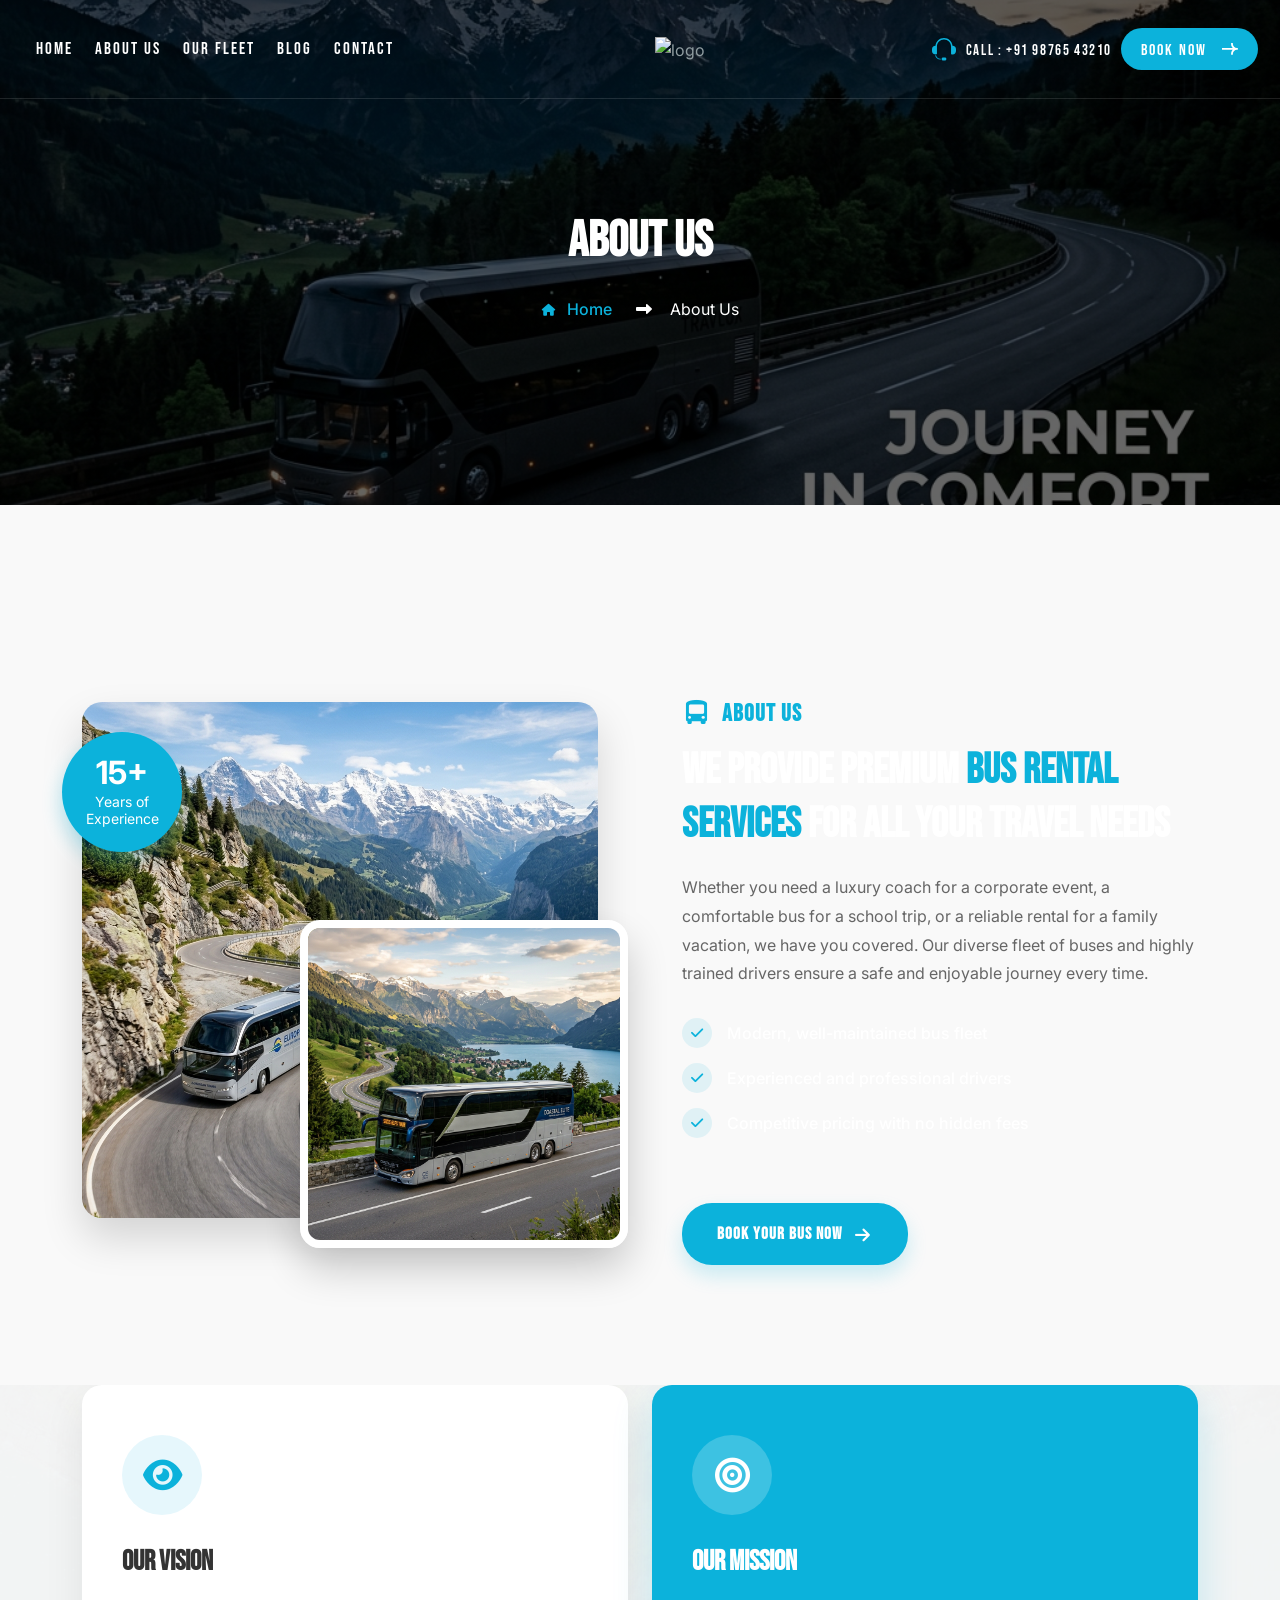
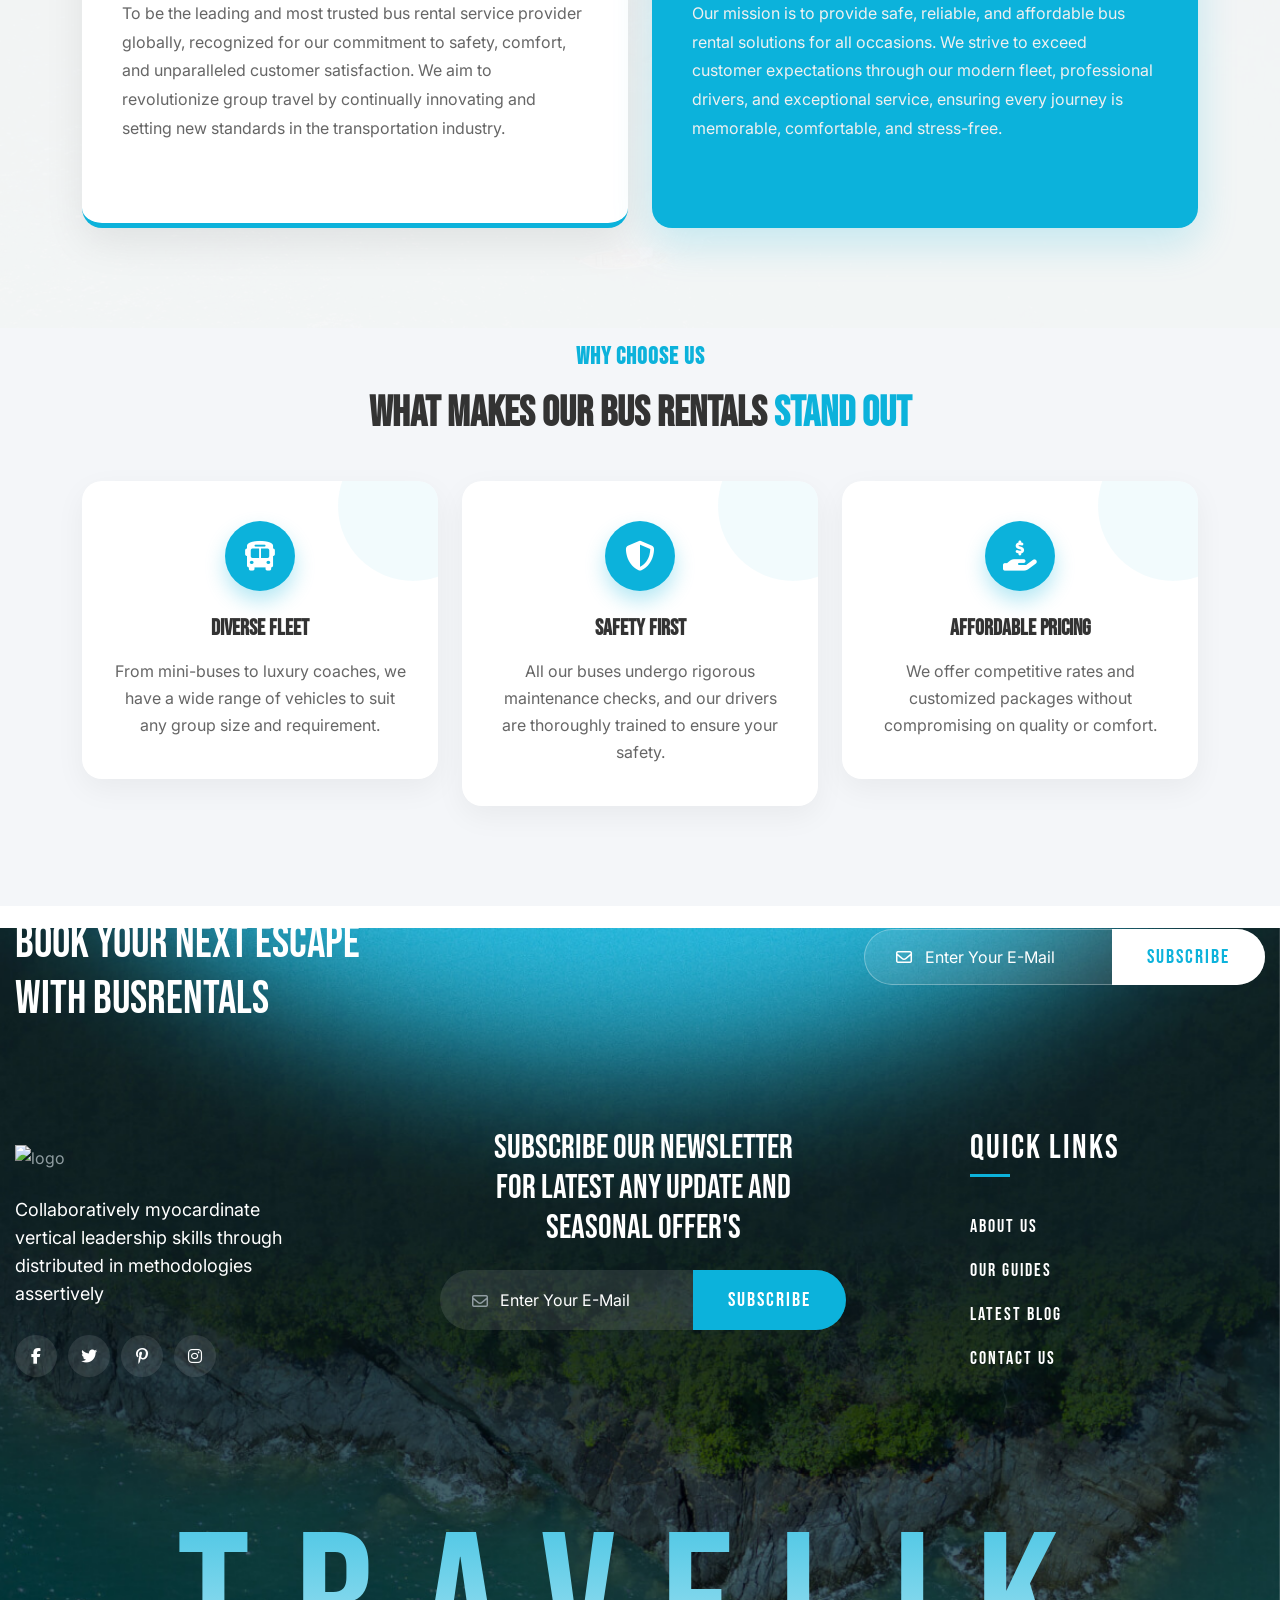
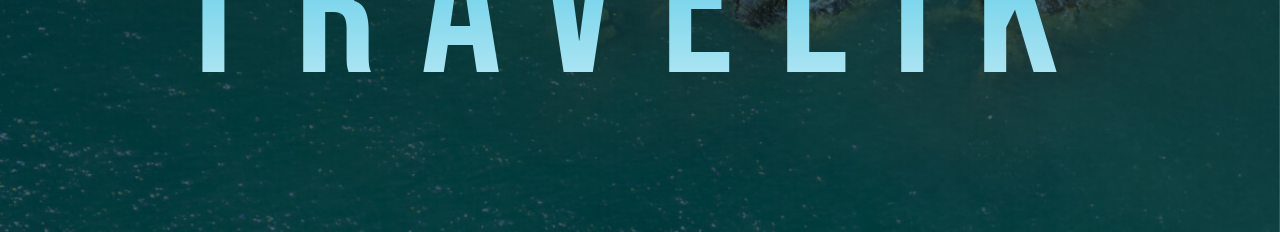
==== about.html @ 6beb11c3 "first commit" ====
<!DOCTYPE HTML>
<html lang="en-US">

<head>
	<meta charset="UTF-8">
	<meta http-equiv="x-ua-compatible" content="ie=edge">
	<title> BusRentals - Premium Bus Rental Services </title>
	<meta name="description" content="">
	<meta name="viewport" content="width=device-width, initial-scale=1">

	<!-- css link -->
	<link rel="icon" type="image/png" sizes="56x56" href="assets/images/fav-icon.png">
	<link rel="stylesheet" href="assets/css/bootstrap.min.css" type="text/css" media="all">
	<link rel="stylesheet" href="assets/css/all.min.css" type="text/css" media="all">
	<link rel="stylesheet" href="assets/css/swiper-bundle.min.css" type="text/css" media="all">
	<link rel="stylesheet" href="assets/css/animation-text.css" type="text/css" media="all">
	<link rel="stylesheet" href="assets/css/animate.css" type="text/css" media="all">
	<link rel="stylesheet" href="assets/css/magnific-popup.css" type="text/css" media="all">
	<link rel="stylesheet" href="assets/css/meanmenu.min.css" type="text/css" media="all">
	<link rel="stylesheet" href="assets/css/odometer-theme.css" type="text/css" media="all">
	<link rel="stylesheet" href="assets/css/custom.css" type="text/css" media="all">
	<link rel="stylesheet" href="assets/css/bootstrap-icons.css" type="text/css" media="all">
	<link rel="stylesheet" href="assets/css/style.css" type="text/css" media="all">
	<link rel="stylesheet" href="assets/css/responsive.css" type="text/css" media="all">
	<link rel="stylesheet" href="assets/css/coustom-animation.css" type="text/css" media="all">
	<link rel="stylesheet" href="assets/css/scroll-up.css" type="text/css" media="all">

<style>
.footer-section, .footer, footer { background-image: url('footer-bg.jpg') !important; background-size: cover; }
.about-section, .travelling-section { background-image: url('travelling-bg.png') !important; background-size: cover; }
.single-choose-box:hover { transform: translateY(-10px); }
.single-choose-box:hover .choose-icon > div { transform: scale(1.1); }
.vision-box:hover, .mission-box:hover { transform: translateY(-5px); }
.about-thumb-wrapper:hover .thumb-two { transform: scale(1.05); }
.theme-btn:hover { background: #0a99bd !important; box-shadow: 0 10px 20px rgba(12, 178, 219, 0.4) !important; color: #fff !important; }
</style>
</head>

<body>

	<!-- ========= Prealoader ==============-->
	<div class="preloader">
		<div class="loader"></div>
	</div>
	<!--========= End Prealoader ============== -->


	<!--==================================================-->
	<!-- Start BusRentals Header Area-->
	<!--==================================================-->
	<div class="travelik-header-area" id="sticky-header">
		<div class="container-fluid">
			<div class="row header-wrap align-items-center">
				<div class="col-lg-6 wow fadeInUp" data-wow-delay="0.3s">
					<div class="header-menu">
						<ul class="nav_scroll">
							<li><a href="index.html">Home</a></li>
							<li><a href="about.html">About Us</a></li>
							<li><a href="fleet.html">Our Fleet</a></li>
							
							<li><a href="blog.html">Blog</a></li>
							<li><a href="contact.html">Contact</a></li>
						</ul>
					</div>
				</div>
				<div class="col-lg-2 wow fadeInUp" data-wow-delay="0.3s">
					<div class="header-logo">
						<a class="active_logo" href="index.html"><img src="https://html.ditsolution.net/travelik/assets/images/logo.png" alt="logo"></a>
						<a class="logo_two" href="index.html"><img src="https://html.ditsolution.net/travelik/assets/images/footer-logo.png" alt="logo"></a>
					</div>
				</div>
				<div class="col-lg-4 wow fadeInUp" data-wow-delay="0.3s">
					<div class="header-right-wrapper">
						<div class="header-call-info">
							<p><svg width="24" height="23" viewBox="0 0 24 23" fill="none"
									xmlns="http://www.w3.org/2000/svg">
									<path fill-rule="evenodd" clip-rule="evenodd"
										d="M14.4216 21.1172C14.4216 20.2877 13.7491 19.6152 12.9196 19.6152H11.0804C10.6821 19.6152 10.3 19.7735 10.0184 20.0551C9.73668 20.3368 9.57844 20.7188 9.57844 21.1172C9.57844 21.9467 10.2509 22.6192 11.0804 22.6192H12.9196C13.7491 22.6192 14.4216 21.9467 14.4216 21.1172ZM3.15755 17.2442C3.40842 17.2634 3.71194 17.2744 4.01681 17.2566C4.20791 18.2255 4.72944 19.0981 5.49235 19.7252C6.25526 20.3524 7.21223 20.6953 8.19984 20.6953H8.77294C8.72203 20.9742 8.7219 21.2601 8.77256 21.5391H8.19984C6.98613 21.5391 5.81209 21.1068 4.88811 20.3198C3.96414 19.5328 3.35064 18.4425 3.15755 17.2442ZM2.72836 16.3464C1.96555 16.2178 1.27297 15.8231 0.773512 15.2324C0.27405 14.6417 3.8064e-06 13.8931 0 13.1196L0 11.1254C0 10.2575 0.344767 9.42511 0.958458 8.81141C1.57215 8.19771 2.40449 7.85293 3.27239 7.85292H3.49022C3.83841 3.45811 7.51538 0 12 0C16.4846 0 20.1616 3.45811 20.5098 7.85292H20.7276C21.5955 7.85293 22.4279 8.19771 23.0415 8.81141C23.6552 9.42511 24 10.2575 24 11.1254V13.1196C24 13.9875 23.6552 14.8198 23.0415 15.4335C22.4279 16.0472 21.5955 16.392 20.7276 16.392H19.7619C19.3614 16.392 19.0368 16.0673 19.0368 15.6668V8.53678C19.0368 4.65047 15.8863 1.5 12 1.5C8.11369 1.5 4.96322 4.65047 4.96322 8.53678V15.6668C4.96322 15.9496 4.80136 16.1946 4.5652 16.3142C3.91514 16.5398 2.907 16.3766 2.72836 16.3464Z"
										fill="#0CB2DB" />
								</svg>
								Call : +91 98765 43210</p>
						</div>
						<div class="header-sidebar">
							<div class="header-btn">
								<a href="contact.html">BOOK Now
									<svg width="16" height="12" viewBox="0 0 16 12" fill="none"
										xmlns="http://www.w3.org/2000/svg">
										<path fill-rule="evenodd" clip-rule="evenodd"
											d="M14.96 4.9808C12.8146 4.9808 10.8592 3.0272 10.8592 0.88V0H9.0992V0.88C9.0992 2.44112 9.78384 3.90544 10.8583 4.9808H0V6.7408H10.8583C9.78384 7.81616 9.0992 9.28048 9.0992 10.8416V11.7216H10.8592V10.8416C10.8592 8.69528 12.8146 6.7408 14.96 6.7408H15.84V4.9808H14.96Z"
											fill="white" />
									</svg>
								</a>
							</div>
						</div>
					</div>
				</div>
			</div>
		</div>
	</div>
	<!--==================================================-->
	<!-- End BusRentals Header Area -->
	<!--==================================================-->

	<!--========= Start Mobile Memu========== -->
	<div class="mobile-menu-area sticky d-sm-block d-md-block d-lg-none">
      <div class="mobile-menu">
        <nav class="header-menu">
          <div class="mobile-logo">
            <a class="logo_img" href="index.html" title="Kolkata">
              <img
                src="https://html.ditsolution.net/travelik/assets/images/footer-logo.png"
                alt="logo"
              />
            </a>
          </div>
          <ul class="nav_scroll">
            <li><a href="index.html">Home</a></li>
            <li><a href="about.html">About</a></li>
            <li><a href="contact.html">Contact</a></li>
            <li><a href="fleet.html">Fleet</a></li>
            <li><a href="blog.html">Blog</a></li>
          </ul>
        </nav>
      </div>
    </div>
    <!--========= End Mobile Memu========== -->


	<!-- Sidebar Cart Item -->
	<div class="xs-sidebar-group info-group">
		<div class="xs-overlay xs-bg-black"></div>
		<div class="xs-sidebar-widget">
			<div class="sidebar-widget-container">
				<div class="widget-heading">
					<a href="#" class="close-side-widget">
						<i class="far fa-times-circle"></i>
					</a>
				</div>
				<div class="sidebar-textwidget">
					<!-- Sidebar Info Content -->
					<div class="sidebar-info-contents">
						<div class="content-inner">
							<div class="nav-logo">
								<a href="index.html"><img src="https://html.ditsolution.net/travelik/assets/images/footer-logo.png" alt="logo"></a>
							</div>
							<div class="content-box">
								<h2>About Us</h2>
								<p class="text">The argument in favor of using filler text goes something like this: If
									you use real content in the Consulting Process, anytime you reach a review point
									youÃ¯Â¿Â½??ll end up reviewing and negotiating the content itself and not the design.</p>
								<a href="contact.html" class="theme-btn btn-style-two"><span>Consultation</span> <i
										class="fas fa-heart"></i></a>
							</div>
							<div class="contact-info">
								<h2>Contact Info</h2>
								<ul class="list-style-one">
									<li><span class="icon fas fa-envelope"></span>Mumbai 400001, Maharashtra, India</li>
									<li><span> <i class="fas fa-phone-alt"></i> </span>(+91) 98765-43210</li>
									<li><span><i class="fas fa-map-marker-alt"></i></span>Example @gmail.com</li>
									<li><span><i class="far fa-clock"></i></span>Week Days: 09.00 to 18.00 Sunday: Closed
									</li>
								</ul>
							</div>
							<!-- Social Box -->
							<ul class="social-box">
								<li class="facebook"><a href="https://facebook.com" class="fab fa-facebook-f"></a></li>
								<li class="twitter"><a href="https://instagram.com" class="fab fa-instagram"></a></li>
								<li class="linkedin"><a href="https://twitter.com" class="fab fa-twitter"></a></li>
								<li class="instagram"><a href="https://pinterest.com" class="fab fa-pinterest-p"></a></li>
								<li class="youtube"><a href="https://linkedin.com" class="fab fa-linkedin-in"></a></li>
							</ul>
						</div>
					</div>
				</div>
			</div>
		</div>
	</div>
	<!--End Sidebar Cart Item -->


	<!--==================================================-->
	<!-- Start BusRentals breadcumb Section  -->
	<!--==================================================-->
	<div class="breadcumb-section d-flex align-items-center"
		style="background: linear-gradient(rgba(0, 0, 0, 0.6), rgba(0, 0, 0, 0.6)), url('bus_banner_bg.png'); background-size: cover; background-position: center; padding: 100px 0;">
		<div class="container">
			<div class="row">
				<div class="col-lg-12 wow fadeInUp" data-wow-delay="0.3s">
					<div class="breadcumb-content text-center">
						<h1 style="color: #fff; font-size: 50px; font-weight: 700; margin-bottom: 15px;">About Us</h1>
						<ul class="breadcumb-item" style="list-style: none; padding: 0; margin: 0; display: inline-flex; align-items: center; gap: 10px; color: #fff;">
							<li><a href="index.html" style="color: #0CB2DB; text-decoration: none; font-weight: 500;"><i class="fas fa-home"></i> Home</a></li>
							<li style="color: #fff;"><i class="fas fa-long-arrow-alt-right"></i> About Us</li>
						</ul>
					</div>
				</div>
			</div>
		</div>
	</div>
	<!-- End BusRentals breadcumb Section  -->

	<!-- Start about-section-one -->
	<div class="about-section-one pt-100 pb-100" style="background-color: #f9f9f9;">
		<div class="container">
			<div class="row align-items-center">
				<div class="col-lg-6 wow fadeInUp" data-wow-delay="0.3s">
					<div class="about-thumb-wrapper" style="position: relative; padding-right: 30px; padding-bottom: 30px;">
						<div class="thumb-one" style="border-radius: 20px; overflow: hidden; box-shadow: 0 20px 40px rgba(0,0,0,0.15); position: relative; z-index: 1;">
							<img src="touring_bus.png" alt="Premium Bus Rental" style="width: 100%; transition: transform 0.5s;">
						</div>
						<div class="thumb-two" style="position: absolute; bottom: 0; right: 0; width: 60%; border-radius: 20px; overflow: hidden; box-shadow: 0 20px 40px rgba(0,0,0,0.2); border: 8px solid #fff; z-index: 2;">
							<img src="luxury_coach.png" alt="Luxury Coach" style="width: 100%; transition: transform 0.5s;">
						</div>
						<div class="experience-badge" style="position: absolute; top: 30px; left: -20px; background: #0CB2DB; color: #fff; padding: 20px; border-radius: 50%; width: 120px; height: 120px; display: flex; flex-direction: column; align-items: center; justify-content: center; box-shadow: 0 10px 20px rgba(12, 178, 219, 0.3); z-index: 3;">
							<span style="font-size: 32px; font-weight: 700; line-height: 1;">15+</span>
							<span style="font-size: 14px; text-align: center; line-height: 1.2; margin-top: 5px;">Years of<br>Experience</span>
						</div>
					</div>
				</div>
				<div class="col-lg-6 wow fadeInUp" data-wow-delay="0.5s">
					<div class="about-content" style="padding-left: 30px;">
						<div class="section-title wow fadeInUp" style="margin-bottom: 30px;">
							<h4 class="sub-title" style="text-transform: uppercase; margin-bottom: 15px; color: #0CB2DB; font-weight: 600; letter-spacing: 1px;"><i class="fas fa-bus-simple" style="margin-right: 10px;"></i>ABOUT US</h4>
							<h2 style="margin-bottom: 20px; line-height: 1.3; font-size: 42px; font-weight: 700;">We Provide Premium <span style="color: #0CB2DB;">Bus Rental Services</span> For All Your Travel Needs</h2>
							<p style="line-height: 1.8; color: #666; font-size: 16px; margin-bottom: 20px;">Whether you need a luxury coach for a corporate event, a comfortable bus for a school trip, or a reliable rental for a family vacation, we have you covered. Our diverse fleet of buses and highly trained drivers ensure a safe and enjoyable journey every time.</p>
						</div>
						<div class="about-list" style="margin-bottom: 40px;">
							<ul style="list-style: none; padding: 0;">
								<li style="margin-bottom: 15px; display: flex; align-items: center; font-size: 16px; font-weight: 500; color: #fff;"><div style="background: rgba(12, 178, 219, 0.1); width: 30px; height: 30px; border-radius: 50%; display: flex; align-items: center; justify-content: center; margin-right: 15px;"><i class="fas fa-check" style="color: #0CB2DB; font-size: 14px;"></i></div> Modern, well-maintained bus fleet</li>
								<li style="margin-bottom: 15px; display: flex; align-items: center; font-size: 16px; font-weight: 500; color: #fff;"><div style="background: rgba(12, 178, 219, 0.1); width: 30px; height: 30px; border-radius: 50%; display: flex; align-items: center; justify-content: center; margin-right: 15px;"><i class="fas fa-check" style="color: #0CB2DB; font-size: 14px;"></i></div> Experienced and professional drivers</li>
								<li style="margin-bottom: 15px; display: flex; align-items: center; font-size: 16px; font-weight: 500; color: #fff;"><div style="background: rgba(12, 178, 219, 0.1); width: 30px; height: 30px; border-radius: 50%; display: flex; align-items: center; justify-content: center; margin-right: 15px;"><i class="fas fa-check" style="color: #0CB2DB; font-size: 14px;"></i></div> Competitive pricing with no hidden fees</li>
							</ul>
						</div>
						<div class="about-btn">
							<a href="contact.html" class="theme-btn" style="background: #0CB2DB; color: #fff; padding: 18px 35px; border-radius: 30px; text-decoration: none; display: inline-flex; align-items: center; font-weight: 600; text-transform: uppercase; letter-spacing: 1px; transition: all 0.3s ease; box-shadow: 0 10px 20px rgba(12, 178, 219, 0.2);">Book Your Bus Now <i class="fas fa-arrow-right" style="margin-left: 10px;"></i></a>
						</div>
					</div>
				</div>
			</div>
		</div>
	</div>
	<!-- End about-section-one -->

	<!-- Start Vision & Mission Section -->
	<div class="vision-mission-section pt-100 pb-100" style="background: #ffffff; position: relative; overflow: hidden;">
		<div style="position: absolute; top: 0; left: 0; width: 100%; height: 100%; background: url('testi-bg.jpg') center/cover; opacity: 0.05; pointer-events: none;"></div>
		<div class="container" style="position: relative; z-index: 1;">
			<div class="row">
				<div class="col-lg-6 wow fadeInUp" data-wow-delay="0.3s">
					<div class="vision-box" style="padding: 50px 40px; background: #fff; border-radius: 20px; box-shadow: 0 15px 40px rgba(0,0,0,0.08); margin-bottom: 30px; border-bottom: 5px solid #0CB2DB; transition: transform 0.3s ease; height: 100%;">
						<div class="icon" style="margin-bottom: 30px; width: 80px; height: 80px; background: rgba(12, 178, 219, 0.1); border-radius: 50%; display: flex; align-items: center; justify-content: center;">
							<i class="fas fa-eye" style="font-size: 35px; color: #0CB2DB;"></i>
						</div>
						<h3 style="margin-bottom: 20px; font-size: 28px; font-weight: 700; color: #333;">Our Vision</h3>
						<p style="line-height: 1.8; color: #666; font-size: 16px;">To be the leading and most trusted bus rental service provider globally, recognized for our commitment to safety, comfort, and unparalleled customer satisfaction. We aim to revolutionize group travel by continually innovating and setting new standards in the transportation industry.</p>
					</div>
				</div>
				<div class="col-lg-6 wow fadeInUp" data-wow-delay="0.5s">
					<div class="mission-box" style="padding: 50px 40px; background: #0CB2DB; border-radius: 20px; box-shadow: 0 15px 40px rgba(12, 178, 219, 0.2); margin-bottom: 30px; transition: transform 0.3s ease; height: 100%;">
						<div class="icon" style="margin-bottom: 30px; width: 80px; height: 80px; background: rgba(255, 255, 255, 0.2); border-radius: 50%; display: flex; align-items: center; justify-content: center;">
							<i class="fas fa-bullseye" style="font-size: 35px; color: #fff;"></i>
						</div>
						<h3 style="margin-bottom: 20px; font-size: 28px; font-weight: 700; color: #fff;">Our Mission</h3>
						<p style="line-height: 1.8; color: #f0f0f0; font-size: 16px;">Our mission is to provide safe, reliable, and affordable bus rental solutions for all occasions. We strive to exceed customer expectations through our modern fleet, professional drivers, and exceptional service, ensuring every journey is memorable, comfortable, and stress-free.</p>
					</div>
				</div>
			</div>
		</div>
	</div>
	<!-- End Vision & Mission Section -->

	<!-- Start Why Choose Us Section -->
	<div class="why-choose-us-section pt-100 pb-70" style="background: #f4f6f9; position: relative;">
		<div class="container">
			<div class="row justify-content-center mb-50">
				<div class="col-lg-8 text-center wow fadeInUp" data-wow-delay="0.3s">
					<div class="section-title wow fadeInUp" style="margin-bottom: 40px;">
						<h4 class="sub-title" style="text-transform: uppercase; margin-bottom: 15px; color: #0CB2DB; font-weight: 600; letter-spacing: 1px;">WHY CHOOSE US</h4>
						<h2 style="font-size: 42px; font-weight: 700; line-height: 1.3; color: #333;">What Makes Our Bus Rentals <span style="color: #0CB2DB;">Stand Out</span></h2>
					</div>
				</div>
			</div>
			<div class="row">
				<div class="col-lg-4 col-md-6 wow fadeInUp" data-wow-delay="0.3s">
					<div class="single-choose-box text-center" style="margin-bottom: 30px; padding: 40px 30px; background: #fff; border-radius: 20px; box-shadow: 0 10px 30px rgba(0,0,0,0.05); transition: all 0.3s ease; position: relative; overflow: hidden; z-index: 1;">
						<div style="position: absolute; top: -50px; right: -50px; width: 150px; height: 150px; background: rgba(12, 178, 219, 0.05); border-radius: 50%; z-index: -1;"></div>
						<div class="choose-icon" style="margin-bottom: 25px; display: inline-block;">
							<div style="width: 70px; height: 70px; background: #0CB2DB; border-radius: 50%; display: flex; align-items: center; justify-content: center; box-shadow: 0 10px 20px rgba(12, 178, 219, 0.3); transition: transform 0.3s ease;">
								<i class="fas fa-bus" style="font-size: 30px; color: #ffffff;"></i>
							</div>
						</div>
						<h4 style="margin-bottom: 15px; font-size: 22px; font-weight: 600; color: #333;">Diverse Fleet</h4>
						<p style="line-height: 1.7; color: #666;">From mini-buses to luxury coaches, we have a wide range of vehicles to suit any group size and requirement.</p>
					</div>
				</div>
				<div class="col-lg-4 col-md-6 wow fadeInUp" data-wow-delay="0.5s">
					<div class="single-choose-box text-center" style="margin-bottom: 30px; padding: 40px 30px; background: #fff; border-radius: 20px; box-shadow: 0 10px 30px rgba(0,0,0,0.05); transition: all 0.3s ease; position: relative; overflow: hidden; z-index: 1;">
						<div style="position: absolute; top: -50px; right: -50px; width: 150px; height: 150px; background: rgba(12, 178, 219, 0.05); border-radius: 50%; z-index: -1;"></div>
						<div class="choose-icon" style="margin-bottom: 25px; display: inline-block;">
							<div style="width: 70px; height: 70px; background: #0CB2DB; border-radius: 50%; display: flex; align-items: center; justify-content: center; box-shadow: 0 10px 20px rgba(12, 178, 219, 0.3); transition: transform 0.3s ease;">
								<i class="fas fa-shield-alt" style="font-size: 30px; color: #ffffff;"></i>
							</div>
						</div>
						<h4 style="margin-bottom: 15px; font-size: 22px; font-weight: 600; color: #333;">Safety First</h4>
						<p style="line-height: 1.7; color: #666;">All our buses undergo rigorous maintenance checks, and our drivers are thoroughly trained to ensure your safety.</p>
					</div>
				</div>
				<div class="col-lg-4 col-md-6 wow fadeInUp" data-wow-delay="0.7s">
					<div class="single-choose-box text-center" style="margin-bottom: 30px; padding: 40px 30px; background: #fff; border-radius: 20px; box-shadow: 0 10px 30px rgba(0,0,0,0.05); transition: all 0.3s ease; position: relative; overflow: hidden; z-index: 1;">
						<div style="position: absolute; top: -50px; right: -50px; width: 150px; height: 150px; background: rgba(12, 178, 219, 0.05); border-radius: 50%; z-index: -1;"></div>
						<div class="choose-icon" style="margin-bottom: 25px; display: inline-block;">
							<div style="width: 70px; height: 70px; background: #0CB2DB; border-radius: 50%; display: flex; align-items: center; justify-content: center; box-shadow: 0 10px 20px rgba(12, 178, 219, 0.3); transition: transform 0.3s ease;">
								<i class="fas fa-hand-holding-usd" style="font-size: 30px; color: #ffffff;"></i>
							</div>
						</div>
						<h4 style="margin-bottom: 15px; font-size: 22px; font-weight: 600; color: #333;">Affordable Pricing</h4>
						<p style="line-height: 1.7; color: #666;">We offer competitive rates and customized packages without compromising on quality or comfort.</p>
					</div>
				</div>
			</div>
		</div>
	</div>
	<!-- End Why Choose Us Section -->

	<!-- Start Testimonial Section -->
	<!--==================================================-->
	<div class="travelling-offer-section style__two">
		<div class="auto-container">
			<div class="row align-items-center">
				<div class="col-lg-4 col-md-6 wow fadeInUp" data-wow-delay="0.3s">
					<div class="travelling-title">
						<h2>book your next escape <br> with BusRentals</h2>
					</div>
				</div>
				<div class="col-lg-4 col-md-6 wow fadeInUp" data-wow-delay="0.3s">
					<div class="news-img">
						<img src="https://html.ditsolution.net/travelik/assets/images/home2/news-img.png" alt="">
					</div>
				</div>
				<div class="col-lg-4 col-md-6 wow fadeInUp" data-wow-delay="0.3s">
					<div class="subscribe-signle-box right-warpper style__two">
						<div class="sign-up">
							<form action="https://formspree.io/f/myyleorq" method="POST">
								<div class="sign-up-form">
									<div class="form-input-bx">
										<input type="email" name="email" placeholder="Enter Your E-Mail"
											required="">
										<span><i class="far fa-envelope"></i></span>
										<button type="submit">SUBSCRIBE</button>
									</div>
								</div>
							</form>
						</div>
					</div>
				</div>
			</div>

		</div>
	</div>
	<!--==================================================-->
	<!-- End Testimonial Section -->
	<!--==================================================-->


	<!--==================================================-->
	<!-- Start main footer Section -->
	<!--==================================================-->
	<footer class="main-footer-one">
		<div class="main-footer-section">
			<div class="auto-container">
				<div class="row">
					<!--Footer Column-->
					<div class="col-xl-4 col-lg-4 col-md-6 wow fadeInUp" data-wow-delay="0.3s">
						<div class="footer-widget-content social">
							<div class="logo"><a href="index.html"><img src="https://html.ditsolution.net/travelik/assets/images/logo.png" alt="logo"></a>
							</div>
							<div class="footer-desc">Collaboratively myocardinate vertical
								leadership skills through distributed in
								methodologies assertively
							</div>
							<ul class="footer-social">
								<li><a href="#"><i class="fab fa-facebook-f"></i></a></li>
								<li><a href="#"><i class="fab fa-twitter"></i></a></li>
								<li><a href="#"><i class="fab fa-pinterest-p"></i></a></li>
								<li><a href="#"><i class="fab fa-instagram"></i></a></li>
							</ul>
						</div>
					</div>
					<!--Footer Column-->
					<div class="col-xl-5 col-lg-5 col-md-6 col-sm-12 wow fadeInUp" data-wow-delay="0.3s">
						<div class="footer-widget-content text-center">
							<h1 class="footer-sing-up-title">subscribe our newsletter
								<br> for latest any update and
								<br> seasonal offer's
							</h1>
							<div class="sign-up">
								<form action="https://formspree.io/f/myyleorq" method="POST">
									<div class="sign-up-form">
										<div class="form-input-bx">
											<input type="email" name="email" placeholder="Enter Your E-Mail"
												required="">
											<span><i class="far fa-envelope"></i></span>
											<button type="submit">SUBSCRIBE</button>
										</div>
									</div>
								</form>
							</div>
						</div>
					</div>
					<!--Footer Column-->
					<div class="col-xl-3 col-lg-3 col-md-6 col-sm-12 wow fadeInUp" data-wow-delay="0.3s">
						<div class="footer-widget-content">
							<h1 class="footer-title">quick links</h1>
							<ul class="footer-menu">
								<li><a href="about.html">about us</a></li>
								<li><a href="fleet.html">our guides</a></li>
								<li><a href="blog.html">latest blog</a></li>
								<li><a href="contact.html">contact us</a></li>
							</ul>
						</div>
					</div>
				</div>
				<!--Footer Bottom-->
				<div class="footer-bottom">
					<div class="row">
						<div class="col-lg-12 text-center wow fadeInUp" data-wow-delay="0.3s">
							<div class="footer-automation-title">
								<p class="typing">BusRentals</p>
							</div>
						</div>
					</div>
				</div>
			</div>
		</div>
	</footer>
	<!--==================================================-->
	<!-- End BusRentals Footer Area-->
	<!--==================================================-->


	<!--==================================================-->
	<!-- Start BusRentals Scroll Up-->
	<!--==================================================-->
	<div class="prgoress_indicator active-progress">
		<svg class="progress-circle svg-content" width="100%" height="100%" viewBox="-1 -1 102 102">
			<path d="M50,1 a49,49 0 0,1 0,98 a49,49 0 0,1 0,-98"
				style="transition: stroke-dashoffset 10ms linear 0s; stroke-dasharray: 307.919, 307.919; stroke-dashoffset: 212.78;">
			</path>
		</svg>
	</div>
	<!--==================================================-->
	<!-- End BusRentals Scroll Up-->
	<!--==================================================-->



	<!-- jquery js -->
	<script src="assets/js/jquery.js"></script>
	<script src="assets/js/bootstrap.min.js"></script>
	<script src="assets/js/waypoints.js"></script>
	<script src="assets/js/jquery.counterup.min.js"></script>
	<script src="assets/js/jquery.magnific-popup.min.js"></script>
	<script src="assets/js/parallaxie.js"></script>

	<script src="assets/js/gsap.min.js"></script>
	<script src="assets/js/ScrollToPlugin.min.js"></script>
	<script src="assets/js/ScrollTrigger.min.js"></script>

	<script src="assets/js/SplitText.min.js"></script>
	<script src="assets/js/hover.js"></script>
	<script src="assets/js/three.min.js"></script>
	<script src="assets/js/wow.js"></script>
	<script src="assets/js/jquery.meanmenu.js"></script>
	<script src="assets/js/jquery.scrollUp.js"></script>
	<script src="assets/js/jquery.barfiller.js"></script>
	<script src="assets/js/animation-text.js"></script>
	<script src="assets/js/swiper-bundle.min.js"></script>
	<script src="assets/js/main.js"></script>
	<script src="assets/js/script.js"></script>
</body>

</html>
---- assets/css/animation-text.css ----
﻿.cd-words-wrapper{display:inline-block;position:relative;text-align:left}.cd-words-wrapper b{display:inline-block;position:absolute;white-space:nowrap;left:0;top:0}.cd-words-wrapper b.is-visible{position:relative}.no-js .cd-words-wrapper b{opacity:0}.no-js .cd-words-wrapper b.is-visible{opacity:1}.cd-headline.rotate-1 .cd-words-wrapper{-webkit-perspective:300px;-moz-perspective:300px;perspective:300px}.cd-headline.rotate-1 b{opacity:0;-webkit-transform-origin:50% 100%;-moz-transform-origin:50% 100%;-ms-transform-origin:50% 100%;-o-transform-origin:50% 100%;transform-origin:50% 100%;-webkit-transform:rotateX(180deg);-moz-transform:rotateX(180deg);-ms-transform:rotateX(180deg);-o-transform:rotateX(180deg);transform:rotateX(180deg)}.cd-headline.rotate-1 b.is-visible{opacity:1;-webkit-transform:rotateX(0deg);-moz-transform:rotateX(0deg);-ms-transform:rotateX(0deg);-o-transform:rotateX(0deg);transform:rotateX(0deg);-webkit-animation:cd-rotate-1-in 1.2s;-moz-animation:cd-rotate-1-in 1.2s;animation:cd-rotate-1-in 1.2s}.cd-headline.rotate-1 b.is-hidden{-webkit-transform:rotateX(180deg);-moz-transform:rotateX(180deg);-ms-transform:rotateX(180deg);-o-transform:rotateX(180deg);transform:rotateX(180deg);-webkit-animation:cd-rotate-1-out 1.2s;-moz-animation:cd-rotate-1-out 1.2s;animation:cd-rotate-1-out 1.2s}@-webkit-keyframes cd-rotate-1-in{0%{-webkit-transform:rotateX(180deg);opacity:0}35%{-webkit-transform:rotateX(120deg);opacity:0}65%{opacity:0}100%{-webkit-transform:rotateX(360deg);opacity:1}}@-moz-keyframes cd-rotate-1-in{0%{-moz-transform:rotateX(180deg);opacity:0}35%{-moz-transform:rotateX(120deg);opacity:0}65%{opacity:0}100%{-moz-transform:rotateX(360deg);opacity:1}}@keyframes cd-rotate-1-in{0%{-webkit-transform:rotateX(180deg);-moz-transform:rotateX(180deg);-ms-transform:rotateX(180deg);-o-transform:rotateX(180deg);transform:rotateX(180deg);opacity:0}35%{-webkit-transform:rotateX(120deg);-moz-transform:rotateX(120deg);-ms-transform:rotateX(120deg);-o-transform:rotateX(120deg);transform:rotateX(120deg);opacity:0}65%{opacity:0}100%{-webkit-transform:rotateX(360deg);-moz-transform:rotateX(360deg);-ms-transform:rotateX(360deg);-o-transform:rotateX(360deg);transform:rotateX(360deg);opacity:1}}@-webkit-keyframes cd-rotate-1-out{0%{-webkit-transform:rotateX(0deg);opacity:1}35%{-webkit-transform:rotateX(-40deg);opacity:1}65%{opacity:0}100%{-webkit-transform:rotateX(180deg);opacity:0}}@-moz-keyframes cd-rotate-1-out{0%{-moz-transform:rotateX(0deg);opacity:1}35%{-moz-transform:rotateX(-40deg);opacity:1}65%{opacity:0}100%{-moz-transform:rotateX(180deg);opacity:0}}@keyframes cd-rotate-1-out{0%{-webkit-transform:rotateX(0deg);-moz-transform:rotateX(0deg);-ms-transform:rotateX(0deg);-o-transform:rotateX(0deg);transform:rotateX(0deg);opacity:1}35%{-webkit-transform:rotateX(-40deg);-moz-transform:rotateX(-40deg);-ms-transform:rotateX(-40deg);-o-transform:rotateX(-40deg);transform:rotateX(-40deg);opacity:1}65%{opacity:0}100%{-webkit-transform:rotateX(180deg);-moz-transform:rotateX(180deg);-ms-transform:rotateX(180deg);-o-transform:rotateX(180deg);transform:rotateX(180deg);opacity:0}}.cd-headline.type .cd-words-wrapper{vertical-align:top;overflow:hidden}.cd-headline.type .cd-words-wrapper::after{content:'';position:absolute;right:0;top:50%;bottom:auto;-webkit-transform:translateY(-50%);-moz-transform:translateY(-50%);-ms-transform:translateY(-50%);-o-transform:translateY(-50%);transform:translateY(-50%);height:90%;width:1px;background-color:#aebcb9}.cd-headline.type .cd-words-wrapper.waiting::after{-webkit-animation:cd-pulse 1s infinite;-moz-animation:cd-pulse 1s infinite;animation:cd-pulse 1s infinite}.cd-headline.type .cd-words-wrapper.selected{background-color:#aebcb9}.cd-headline.type .cd-words-wrapper.selected::after{visibility:hidden}.cd-headline.type .cd-words-wrapper.selected b{color:#0d0d0d}.cd-headline.type b{visibility:hidden}.cd-headline.type b.is-visible{visibility:visible}.cd-headline.type i{position:absolute;visibility:hidden}.cd-headline.type i.in{position:relative;visibility:visible}@-webkit-keyframes cd-pulse{0%{-webkit-transform:translateY(-50%) scale(1);opacity:1}40%{-webkit-transform:translateY(-50%) scale(0.9);opacity:0}100%{-webkit-transform:translateY(-50%) scale(0);opacity:0}}@-moz-keyframes cd-pulse{0%{-moz-transform:translateY(-50%) scale(1);opacity:1}40%{-moz-transform:translateY(-50%) scale(0.9);opacity:0}100%{-moz-transform:translateY(-50%) scale(0);opacity:0}}@keyframes cd-pulse{0%{-webkit-transform:translateY(-50%) scale(1);-moz-transform:translateY(-50%) scale(1);-ms-transform:translateY(-50%) scale(1);-o-transform:translateY(-50%) scale(1);transform:translateY(-50%) scale(1);opacity:1}40%{-webkit-transform:translateY(-50%) scale(0.9);-moz-transform:translateY(-50%) scale(0.9);-ms-transform:translateY(-50%) scale(0.9);-o-transform:translateY(-50%) scale(0.9);transform:translateY(-50%) scale(0.9);opacity:0}100%{-webkit-transform:translateY(-50%) scale(0);-moz-transform:translateY(-50%) scale(0);-ms-transform:translateY(-50%) scale(0);-o-transform:translateY(-50%) scale(0);transform:translateY(-50%) scale(0);opacity:0}}.cd-headline.rotate-2 .cd-words-wrapper{-webkit-perspective:300px;-moz-perspective:300px;perspective:300px}.cd-headline.rotate-2 i, .cd-headline.rotate-2 em{display:inline-block;-webkit-backface-visibility:hidden;backface-visibility:hidden}.cd-headline.rotate-2 b{opacity:0}.cd-headline.rotate-2 i{-webkit-transform-style:preserve-3d;-moz-transform-style:preserve-3d;-ms-transform-style:preserve-3d;-o-transform-style:preserve-3d;transform-style:preserve-3d;-webkit-transform:translateZ(-20px) rotateX(90deg);-moz-transform:translateZ(-20px) rotateX(90deg);-ms-transform:translateZ(-20px) rotateX(90deg);-o-transform:translateZ(-20px) rotateX(90deg);transform:translateZ(-20px) rotateX(90deg);opacity:0}.is-visible .cd-headline.rotate-2 i{opacity:1}.cd-headline.rotate-2 i.in{-webkit-animation:cd-rotate-2-in 0.4s forwards;-moz-animation:cd-rotate-2-in 0.4s forwards;animation:cd-rotate-2-in 0.4s forwards}.cd-headline.rotate-2 i.out{-webkit-animation:cd-rotate-2-out 0.4s forwards;-moz-animation:cd-rotate-2-out 0.4s forwards;animation:cd-rotate-2-out 0.4s forwards}.cd-headline.rotate-2 em{-webkit-transform:translateZ(20px);-moz-transform:translateZ(20px);-ms-transform:translateZ(20px);-o-transform:translateZ(20px);transform:translateZ(20px)}.no-csstransitions .cd-headline.rotate-2 i{-webkit-transform:rotateX(0deg);-moz-transform:rotateX(0deg);-ms-transform:rotateX(0deg);-o-transform:rotateX(0deg);transform:rotateX(0deg);opacity:0}.no-csstransitions .cd-headline.rotate-2 i em{-webkit-transform:scale(1);-moz-transform:scale(1);-ms-transform:scale(1);-o-transform:scale(1);transform:scale(1)}.no-csstransitions .cd-headline.rotate-2 .is-visible i{opacity:1}@-webkit-keyframes cd-rotate-2-in{0%{opacity:0;-webkit-transform:translateZ(-20px) rotateX(90deg)}60%{opacity:1;-webkit-transform:translateZ(-20px) rotateX(-10deg)}100%{opacity:1;-webkit-transform:translateZ(-20px) rotateX(0deg)}}@-moz-keyframes cd-rotate-2-in{0%{opacity:0;-moz-transform:translateZ(-20px) rotateX(90deg)}60%{opacity:1;-moz-transform:translateZ(-20px) rotateX(-10deg)}100%{opacity:1;-moz-transform:translateZ(-20px) rotateX(0deg)}}@keyframes cd-rotate-2-in{0%{opacity:0;-webkit-transform:translateZ(-20px) rotateX(90deg);-moz-transform:translateZ(-20px) rotateX(90deg);-ms-transform:translateZ(-20px) rotateX(90deg);-o-transform:translateZ(-20px) rotateX(90deg);transform:translateZ(-20px) rotateX(90deg)}60%{opacity:1;-webkit-transform:translateZ(-20px) rotateX(-10deg);-moz-transform:translateZ(-20px) rotateX(-10deg);-ms-transform:translateZ(-20px) rotateX(-10deg);-o-transform:translateZ(-20px) rotateX(-10deg);transform:translateZ(-20px) rotateX(-10deg)}100%{opacity:1;-webkit-transform:translateZ(-20px) rotateX(0deg);-moz-transform:translateZ(-20px) rotateX(0deg);-ms-transform:translateZ(-20px) rotateX(0deg);-o-transform:translateZ(-20px) rotateX(0deg);transform:translateZ(-20px) rotateX(0deg)}}@-webkit-keyframes cd-rotate-2-out{0%{opacity:1;-webkit-transform:translateZ(-20px) rotateX(0)}60%{opacity:0;-webkit-transform:translateZ(-20px) rotateX(-100deg)}100%{opacity:0;-webkit-transform:translateZ(-20px) rotateX(-90deg)}}@-moz-keyframes cd-rotate-2-out{0%{opacity:1;-moz-transform:translateZ(-20px) rotateX(0)}60%{opacity:0;-moz-transform:translateZ(-20px) rotateX(-100deg)}100%{opacity:0;-moz-transform:translateZ(-20px) rotateX(-90deg)}}@keyframes cd-rotate-2-out{0%{opacity:1;-webkit-transform:translateZ(-20px) rotateX(0);-moz-transform:translateZ(-20px) rotateX(0);-ms-transform:translateZ(-20px) rotateX(0);-o-transform:translateZ(-20px) rotateX(0);transform:translateZ(-20px) rotateX(0)}60%{opacity:0;-webkit-transform:translateZ(-20px) rotateX(-100deg);-moz-transform:translateZ(-20px) rotateX(-100deg);-ms-transform:translateZ(-20px) rotateX(-100deg);-o-transform:translateZ(-20px) rotateX(-100deg);transform:translateZ(-20px) rotateX(-100deg)}100%{opacity:0;-webkit-transform:translateZ(-20px) rotateX(-90deg);-moz-transform:translateZ(-20px) rotateX(-90deg);-ms-transform:translateZ(-20px) rotateX(-90deg);-o-transform:translateZ(-20px) rotateX(-90deg);transform:translateZ(-20px) rotateX(-90deg)}}.cd-headline.loading-bar span{display:inline-block;padding: .2em 0}.cd-headline.loading-bar .cd-words-wrapper{overflow:hidden;vertical-align:top}.cd-headline.loading-bar .cd-words-wrapper::after{content:'';position:absolute;left:0;bottom:0;height:3px;width:0;background:#0096a7;z-index:2;-webkit-transition:width 0.3s -0.1s;-moz-transition:width 0.3s -0.1s;transition:width 0.3s -0.1s}.cd-headline.loading-bar .cd-words-wrapper.is-loading::after{width:100%;-webkit-transition:width 3s;-moz-transition:width 3s;transition:width 3s}.cd-headline.loading-bar b{top: .2em;opacity:0;-webkit-transition:opacity 0.3s;-moz-transition:opacity 0.3s;transition:opacity 0.3s}.cd-headline.loading-bar b.is-visible{opacity:1;top:0}.cd-headline.slide span{display:inline-block;padding: .2em 0}.cd-headline.slide .cd-words-wrapper{overflow:hidden;vertical-align:top}.cd-headline.slide b{opacity:0;top: .2em}.cd-headline.slide b.is-visible{top:0;opacity:1;-webkit-animation:slide-in 0.6s;-moz-animation:slide-in 0.6s;animation:slide-in 0.6s}.cd-headline.slide b.is-hidden{-webkit-animation:slide-out 0.6s;-moz-animation:slide-out 0.6s;animation:slide-out 0.6s}@-webkit-keyframes slide-in{0%{opacity:0;-webkit-transform:translateY(-100%)}60%{opacity:1;-webkit-transform:translateY(20%)}100%{opacity:1;-webkit-transform:translateY(0)}}@-moz-keyframes slide-in{0%{opacity:0;-moz-transform:translateY(-100%)}60%{opacity:1;-moz-transform:translateY(20%)}100%{opacity:1;-moz-transform:translateY(0)}}@keyframes slide-in{0%{opacity:0;-webkit-transform:translateY(-100%);-moz-transform:translateY(-100%);-ms-transform:translateY(-100%);-o-transform:translateY(-100%);transform:translateY(-100%)}60%{opacity:1;-webkit-transform:translateY(20%);-moz-transform:translateY(20%);-ms-transform:translateY(20%);-o-transform:translateY(20%);transform:translateY(20%)}100%{opacity:1;-webkit-transform:translateY(0);-moz-transform:translateY(0);-ms-transform:translateY(0);-o-transform:translateY(0);transform:translateY(0)}}@-webkit-keyframes slide-out{0%{opacity:1;-webkit-transform:translateY(0)}60%{opacity:0;-webkit-transform:translateY(120%)}100%{opacity:0;-webkit-transform:translateY(100%)}}@-moz-keyframes slide-out{0%{opacity:1;-moz-transform:translateY(0)}60%{opacity:0;-moz-transform:translateY(120%)}100%{opacity:0;-moz-transform:translateY(100%)}}@keyframes slide-out{0%{opacity:1;-webkit-transform:translateY(0);-moz-transform:translateY(0);-ms-transform:translateY(0);-o-transform:translateY(0);transform:translateY(0)}60%{opacity:0;-webkit-transform:translateY(120%);-moz-transform:translateY(120%);-ms-transform:translateY(120%);-o-transform:translateY(120%);transform:translateY(120%)}100%{opacity:0;-webkit-transform:translateY(100%);-moz-transform:translateY(100%);-ms-transform:translateY(100%);-o-transform:translateY(100%);transform:translateY(100%)}}.cd-headline.clip span{display:inline-block;padding: .2em 0}.cd-headline.clip .cd-words-wrapper{overflow:hidden;vertical-align:top}.cd-headline.clip .cd-words-wrapper::after{content:'';position:absolute;top:0;right:0;width:2px;height:100%;background-color:#aebcb9}.cd-headline.clip b{opacity:0}.cd-headline.clip b.is-visible{opacity:1}.cd-headline.zoom .cd-words-wrapper{-webkit-perspective:300px;-moz-perspective:300px;perspective:300px}.cd-headline.zoom b{opacity:0}.cd-headline.zoom b.is-visible{opacity:1;-webkit-animation:zoom-in 0.8s;-moz-animation:zoom-in 0.8s;animation:zoom-in 0.8s}.cd-headline.zoom b.is-hidden{-webkit-animation:zoom-out 0.8s;-moz-animation:zoom-out 0.8s;animation:zoom-out 0.8s}@-webkit-keyframes zoom-in{0%{opacity:0;-webkit-transform:translateZ(100px)}100%{opacity:1;-webkit-transform:translateZ(0)}}@-moz-keyframes zoom-in{0%{opacity:0;-moz-transform:translateZ(100px)}100%{opacity:1;-moz-transform:translateZ(0)}}@keyframes zoom-in{0%{opacity:0;-webkit-transform:translateZ(100px);-moz-transform:translateZ(100px);-ms-transform:translateZ(100px);-o-transform:translateZ(100px);transform:translateZ(100px)}100%{opacity:1;-webkit-transform:translateZ(0);-moz-transform:translateZ(0);-ms-transform:translateZ(0);-o-transform:translateZ(0);transform:translateZ(0)}}@-webkit-keyframes zoom-out{0%{opacity:1;-webkit-transform:translateZ(0)}100%{opacity:0;-webkit-transform:translateZ(-100px)}}@-moz-keyframes zoom-out{0%{opacity:1;-moz-transform:translateZ(0)}100%{opacity:0;-moz-transform:translateZ(-100px)}}@keyframes zoom-out{0%{opacity:1;-webkit-transform:translateZ(0);-moz-transform:translateZ(0);-ms-transform:translateZ(0);-o-transform:translateZ(0);transform:translateZ(0)}100%{opacity:0;-webkit-transform:translateZ(-100px);-moz-transform:translateZ(-100px);-ms-transform:translateZ(-100px);-o-transform:translateZ(-100px);transform:translateZ(-100px)}}.cd-headline.rotate-3 .cd-words-wrapper{-webkit-perspective:300px;-moz-perspective:300px;perspective:300px}.cd-headline.rotate-3 b{opacity:0}.cd-headline.rotate-3 i{display:inline-block;-webkit-transform:rotateY(180deg);-moz-transform:rotateY(180deg);-ms-transform:rotateY(180deg);-o-transform:rotateY(180deg);transform:rotateY(180deg);-webkit-backface-visibility:hidden;backface-visibility:hidden}.is-visible .cd-headline.rotate-3 i{-webkit-transform:rotateY(0deg);-moz-transform:rotateY(0deg);-ms-transform:rotateY(0deg);-o-transform:rotateY(0deg);transform:rotateY(0deg)}.cd-headline.rotate-3 i.in{-webkit-animation:cd-rotate-3-in 0.6s forwards;-moz-animation:cd-rotate-3-in 0.6s forwards;animation:cd-rotate-3-in 0.6s forwards}.cd-headline.rotate-3 i.out{-webkit-animation:cd-rotate-3-out 0.6s forwards;-moz-animation:cd-rotate-3-out 0.6s forwards;animation:cd-rotate-3-out 0.6s forwards}.no-csstransitions .cd-headline.rotate-3 i{-webkit-transform:rotateY(0deg);-moz-transform:rotateY(0deg);-ms-transform:rotateY(0deg);-o-transform:rotateY(0deg);transform:rotateY(0deg);opacity:0}.no-csstransitions .cd-headline.rotate-3 .is-visible i{opacity:1}@-webkit-keyframes cd-rotate-3-in{0%{-webkit-transform:rotateY(180deg)}100%{-webkit-transform:rotateY(0deg)}}@-moz-keyframes cd-rotate-3-in{0%{-moz-transform:rotateY(180deg)}100%{-moz-transform:rotateY(0deg)}}@keyframes cd-rotate-3-in{0%{-webkit-transform:rotateY(180deg);-moz-transform:rotateY(180deg);-ms-transform:rotateY(180deg);-o-transform:rotateY(180deg);transform:rotateY(180deg)}100%{-webkit-transform:rotateY(0deg);-moz-transform:rotateY(0deg);-ms-transform:rotateY(0deg);-o-transform:rotateY(0deg);transform:rotateY(0deg)}}@-webkit-keyframes cd-rotate-3-out{0%{-webkit-transform:rotateY(0)}100%{-webkit-transform:rotateY(-180deg)}}@-moz-keyframes cd-rotate-3-out{0%{-moz-transform:rotateY(0)}100%{-moz-transform:rotateY(-180deg)}}@keyframes cd-rotate-3-out{0%{-webkit-transform:rotateY(0);-moz-transform:rotateY(0);-ms-transform:rotateY(0);-o-transform:rotateY(0);transform:rotateY(0)}100%{-webkit-transform:rotateY(-180deg);-moz-transform:rotateY(-180deg);-ms-transform:rotateY(-180deg);-o-transform:rotateY(-180deg);transform:rotateY(-180deg)}}.cd-headline.scale b{opacity:0}.cd-headline.scale i{display:inline-block;opacity:0;-webkit-transform:scale(0);-moz-transform:scale(0);-ms-transform:scale(0);-o-transform:scale(0);transform:scale(0)}.is-visible .cd-headline.scale i{opacity:1}.cd-headline.scale i.in{-webkit-animation:scale-up 0.6s forwards;-moz-animation:scale-up 0.6s forwards;animation:scale-up 0.6s forwards}.cd-headline.scale i.out{-webkit-animation:scale-down 0.6s forwards;-moz-animation:scale-down 0.6s forwards;animation:scale-down 0.6s forwards}.no-csstransitions .cd-headline.scale i{-webkit-transform:scale(1);-moz-transform:scale(1);-ms-transform:scale(1);-o-transform:scale(1);transform:scale(1);opacity:0}.no-csstransitions .cd-headline.scale .is-visible i{opacity:1}@-webkit-keyframes scale-up{0%{-webkit-transform:scale(0);opacity:0}60%{-webkit-transform:scale(1.2);opacity:1}100%{-webkit-transform:scale(1);opacity:1}}@-moz-keyframes scale-up{0%{-moz-transform:scale(0);opacity:0}60%{-moz-transform:scale(1.2);opacity:1}100%{-moz-transform:scale(1);opacity:1}}@keyframes scale-up{0%{-webkit-transform:scale(0);-moz-transform:scale(0);-ms-transform:scale(0);-o-transform:scale(0);transform:scale(0);opacity:0}60%{-webkit-transform:scale(1.2);-moz-transform:scale(1.2);-ms-transform:scale(1.2);-o-transform:scale(1.2);transform:scale(1.2);opacity:1}100%{-webkit-transform:scale(1);-moz-transform:scale(1);-ms-transform:scale(1);-o-transform:scale(1);transform:scale(1);opacity:1}}@-webkit-keyframes scale-down{0%{-webkit-transform:scale(1);opacity:1}60%{-webkit-transform:scale(0);opacity:0}}@-moz-keyframes scale-down{0%{-moz-transform:scale(1);opacity:1}60%{-moz-transform:scale(0);opacity:0}}@keyframes scale-down{0%{-webkit-transform:scale(1);-moz-transform:scale(1);-ms-transform:scale(1);-o-transform:scale(1);transform:scale(1);opacity:1}60%{-webkit-transform:scale(0);-moz-transform:scale(0);-ms-transform:scale(0);-o-transform:scale(0);transform:scale(0);opacity:0}}.cd-headline.push b{opacity:0}.cd-headline.push b.is-visible{opacity:1;-webkit-animation:push-in 0.6s;-moz-animation:push-in 0.6s;animation:push-in 0.6s}.cd-headline.push b.is-hidden{-webkit-animation:push-out 0.6s;-moz-animation:push-out 0.6s;animation:push-out 0.6s}@-webkit-keyframes push-in{0%{opacity:0;-webkit-transform:translateX(-100%)}60%{opacity:1;-webkit-transform:translateX(10%)}100%{opacity:1;-webkit-transform:translateX(0)}}@-moz-keyframes push-in{0%{opacity:0;-moz-transform:translateX(-100%)}60%{opacity:1;-moz-transform:translateX(10%)}100%{opacity:1;-moz-transform:translateX(0)}}@keyframes push-in{0%{opacity:0;-webkit-transform:translateX(-100%);-moz-transform:translateX(-100%);-ms-transform:translateX(-100%);-o-transform:translateX(-100%);transform:translateX(-100%)}60%{opacity:1;-webkit-transform:translateX(10%);-moz-transform:translateX(10%);-ms-transform:translateX(10%);-o-transform:translateX(10%);transform:translateX(10%)}100%{opacity:1;-webkit-transform:translateX(0);-moz-transform:translateX(0);-ms-transform:translateX(0);-o-transform:translateX(0);transform:translateX(0)}}@-webkit-keyframes push-out{0%{opacity:1;-webkit-transform:translateX(0)}60%{opacity:0;-webkit-transform:translateX(110%)}100%{opacity:0;-webkit-transform:translateX(100%)}}@-moz-keyframes push-out{0%{opacity:1;-moz-transform:translateX(0)}60%{opacity:0;-moz-transform:translateX(110%)}100%{opacity:0;-moz-transform:translateX(100%)}}@keyframes push-out{0%{opacity:1;-webkit-transform:translateX(0);-moz-transform:translateX(0);-ms-transform:translateX(0);-o-transform:translateX(0);transform:translateX(0)}60%{opacity:0;-webkit-transform:translateX(110%);-moz-transform:translateX(110%);-ms-transform:translateX(110%);-o-transform:translateX(110%);transform:translateX(110%)}100%{opacity:0;-webkit-transform:translateX(100%);-moz-transform:translateX(100%);-ms-transform:translateX(100%);-o-transform:translateX(100%);transform:translateX(100%)}}
---- assets/css/custom.css ----
﻿/*

  font-family: "Red Hat Display", sans-serif;
  font-family: "Inter", sans-serif;
*/

@import url('https://fonts.googleapis.com/css2?family=Bebas+Neue&family=Inter:ital,opsz,wght@0,14..32,100..900;1,14..32,100..900&family=Satisfy&display=swap');


/*----------  Body CSS  ----------*/
:root {
    --color-white: #fff;
    --color-btn: #0CB2DB;
    --color-btn1: #1C2D31;

    --text-color: #909DA1;
    --primary-color: #0CB2DB;
    --title-color: #fff;
    --color-black1: #1E1E1E;

    --color-border: rgb(10 10 10 / 10%);
    --color-border1: rgb(10 10 10 / 40%);
    --color-border2: rgb(255 255 255 / 10%);
    --color-white-op5: rgb(255 255 255 / 5%);
    --color-white-op16: rgb(255 255 255 / 16%);
    --color-white-op20: rgb(255 255 255 / 20%);
    --color-white-op50: rgb(255 255 255 / 50%);
    --color-white-op60: rgb(255 255 255 / 60%);
    --color-white-op70: rgb(255 255 255 / 70%);
    --color-white-op80: rgb(255 255 255 / 80%);
    --transition: 500ms ease-in-out;
    --font-weight-normal: 400;
    --font-weight-bold: 700;
    --font-weight-semibold: 600;
    --font-weight-medium: 500;



    /* background color */
    --theme-bg-color: #1C2D31;
    --theme-bg-color2: #122327;
    --theme-bg-color3: #D6EEF3;
    --theme-bg-color4: #EDF5F6;
    --theme-bg-color5: #20353B;

    --color-gradient-1: linear-gradient(180deg, #212121 0%, #171717 100%);
    --border-grdient-1: linear-gradient(180deg, rgba(255, 255, 255, 0) 0%, rgba(255, 255, 255, 0.08) 100%);


    /* Font Family */
    --text-font: "Inter", sans-serif;
    --title-font: "Bebas Neue", sans-serif;
    --style-font: "Satisfy", sans-serif;

    /* Font Family */
    --container-width: 1470px;

    /* light color */
    --color-white2: #EDF5F6;
    --title-color2: #122327;

}


html,
body {
    overflow-x: hidden;
    width: 100%;
    overflow-x: clip;
}

::-webkit-scrollbar-track {
    background-color: var(--title-color);
    border-left: 1px solid var(--title-color);
}

::-webkit-scrollbar {
    width: 7px;
    background-color: var(--title-color);
}

::-webkit-scrollbar-thumb {
    background: var(--primary-color);
}

:root {
    --natural: #fff;
}

body {
    font-size: 16px;
    line-height: 26px;
    color: var(--text-color);
    font-weight: 400;
    font-family: var(--text-font);
    margin: 0;
}

p {
    font-size: 16px;
    line-height: 28px;
    color: var(--text-color);
    font-weight: 400;
    font-family: var(--text-font);
    margin: 0;
}

h1,
h2,
h3,
h4,
h5,
h6 {
    font-size: 80px;
    line-height: 1.2;
    color: var(--title-color);
    font-weight: 800;
    font-family: var(--title-font);
    font-style: normal;
    -webkit-transition: .5s;
    transition: .5s;
    margin: 0;
}

h1 {
    font-size: 80px;
}

h2 {
    font-size: 35px;

}

h3 {
    font-size: 30px;
}

h4 {
    font-size: 24px;
}

h5 {
    font-size: 20px;
}

h6 {
    font-size: 18px;
}

.align-items-center {
    -ms-flex-align: center !important;
    align-items: center !important;
}

.d-flex {
    display: -ms-flexbox !important;
    display: flex !important;
}

a {
    text-decoration: none;
    -webkit-transition: all 0.3s ease-out 0s;
    transition: all 0.3s ease-out 0s;
    color: var(--text-color);
}

.uppercase {
    text-transform: uppercase;
}

.capitalize {
    text-transform: capitalize;
}

.text-right {
    text-align: right;
}

.text-white {
    color: var(--color-white)
}

a:focus,
.btn:focus {
    text-decoration: none;
    outline: none;
}

a:focus,
a:hover {
    text-decoration: none;
    text-decoration: none;
}

.uppercase {
    text-transform: uppercase;
}

.capitalize {
    text-transform: capitalize;
}

h1 a,
h2 a,
h3 a,
h4 a,
h5 a,
h6 a {
    color: inherit;
    -webkit-transition: .5s;
    transition: .5s;
}

ul {
    margin: 0px;
    padding: 0px;
}

ul li {
    list-style: none;
}

input:focus,
button:focus {
    border-color: none;
    outline-color: none;
    border: 1px solid none;
}

textarea:focus {
    border-color: var(--text-color);
    outline-color: var(--title-color);
}

label {
    cursor: pointer;
    font-size: 14px;
    font-weight: 400;
}

a,
i,
cite,
em,
var,
address,
dfn,
ol,
li,
ul {
    font-style: normal;
    font-weight: 400;
    list-style: none;
}

figure {
    margin: 0;
}

img {
    max-width: 100%;
}

.section-border {
    border-bottom: 1px solid var(--color-border);
    flex-grow: 1;
    transform-origin: left;
    transform: scaleX(0);
}

.image-anime {
    position: relative;
    overflow: hidden;
}

.image-anime:after {
    content: "";
    position: absolute;
    width: 200%;
    height: 0%;
    left: 50%;
    top: 50%;
    background-color: rgb(18 35 39 / 11%);
    transform: translate(-50%, -50%) rotate(-45deg);
    z-index: 1;
}

.image-anime:hover:after {
    height: 250%;
    transition: all 600ms linear;
    background-color: transparent;
}

.reveal {
    position: relative;
    display: -webkit-inline-box;
    display: -ms-inline-flexbox;
    display: inline-flex;
    visibility: hidden;
    overflow: hidden;
}

.reveal img {
    height: 100%;
    width: 100%;
    -o-object-fit: cover;
    object-fit: cover;
    -webkit-transform-origin: left;
    transform-origin: left;
}

.data-img-hover {
    position: relative;
    width: 100%;
}

.data-img-hover img {
    display: block;
    width: 100%;
    height: auto;
    position: relative;
    z-index: 1;
}

.data-img-hover canvas {
    position: absolute;
    top: 0;
    left: 0;
    width: 100%;
    height: 100%;
    z-index: 2;
    pointer-events: none;
}

.data-img-hover canvas {
    position: absolute;
    top: 0;
    left: 0;
    width: 100%;
    height: 100%;
    display: block;
    opacity: 1 !important;
}

.border-color {
    border-bottom: 1px solid var(--color-border2);
}

.defult-btn a {
    display: inline-block;
    background: var(--primary-color);
    font-family: var(--title-font);
    color: var(--color-white);
    font-weight: 500;
    font-size: 18px;
    letter-spacing: 2.3px;
    padding: 15px 40px;
    margin-top: 30px;
    border-radius: 30px;
    transition: 0.5s;
    position: relative;
    z-index: 1;
}

.defult-btn a::before {
    position: absolute;
    content: "";
    height: 100%;
    width: 100%;
    background: var(--title-color);
    border-radius: 30px;
    left: 0;
    top: 0;
    bottom: 0;
    right: 0;
    transition: .5s;
    clip-path: polygon(50% 0, 50% 0, 50% 50%, 50% 100%, 50% 100%, 50% 50%);
    z-index: -1;
}

.defult-btn a:hover::before {
    clip-path: polygon(25% -70%, 75% -70%, 120% 50%, 75% 170%, 25% 170%, -20% 50%);
}


.defult-btn a:hover {
    color: var(--theme-bg-color2);
}

.defult-btn a svg {
    margin-left: 10px;
    transition: 0.5s;
}

.defult-btn a:hover svg {
    filter: brightness(0);
}

.auto-container {
    position: static;
    max-width: var(--container-width);
    padding: 0px 15px;
    margin: 0 auto;
    width: 100%;
}

/* Default Background */

*::-moz-selection {
    background: var(--primary-color);
    color: var(--color-white);
    text-shadow: none;
}

::-moz-selection {
    background: var(--primary-color);
    color: var(--color-white);
    text-shadow: none;
}

::selection {
    background: var(--primary-color);
    color: var(--color-white);
    text-shadow: none;
}

::placeholder {
    font-size: 16px;
    color: var(--color-white);
}

::-webkit-input-placeholder {
    /* Chrome/Opera/Safari */
    color: var(--color-white);
}

::-moz-placeholder {
    /* Firefox 19+ */
    color: var(--color-white);
}

:-ms-input-placeholder {
    /* IE 10+ */

    color: var(--color-white);
}

:-moz-placeholder {
    /* Firefox 18- */

    color: var(--color-white);
}

.boxed {
    position: relative;
    padding: 30px;
    height: 100%;
    left: 0;
    z-index: 5;
    background: var(--theme-bg-color4);
}

.boxed.two {
    z-index: inherit;
}

.style__radius {
    border-radius: 30px;
}

.border_bg {
    border-bottom: 1px solid #cccdd894;
    padding-bottom: 120px;
}

.p-d {
    padding: 120px 0 90px;
}

.m-l-50 {
    margin-left: 50px;
}

/* Padding Top Css */
.pt-10 {
    padding-top: 10px;
}

.pt-20 {
    padding-top: 20px;
}

.pt-30 {
    padding-top: 30px;
}

.pt-22 {
    padding-top: 22px;
}


/* padding bottom css */
.pb-10 {
    padding-bottom: 10px;
}

.pb-30 {
    padding-bottom: 30px;
}

.pb-40 {
    padding-bottom: 40px;
}

.pb-45 {
    padding-bottom: 45px;
}

.pb-50 {
    padding-bottom: 50px;
}

.pb-60 {
    padding-bottom: 60px;
}

.pb-100 {
    padding-bottom: 100px;
}

.pb-70 {
    padding-bottom: 70px;
}

.pl-130 {
    padding-left: 130px;
}

.pr-0 {
    padding-right: 0px;
}

.pl-0 {
    padding-left: 0px;
}

.pl-40 {
    padding-left: 40px;
}

.pr-40 {
    padding-right: 40px;
}
---- assets/css/style.css ----
/*===============================================
Template Name: travelik â€“ Hotel Booking & Travel Resort HTML5 Template
Author:  https://themeforest.net/user/dreamit-solution
Description: Description
Version: 1.0.0
Text Domain: travelik
Tags: consulting, finance, corporate, business, consultant, multipurpose, technology, it-solution, software, agency, company, portfolio, bangking, insurance, digital-agency, digital-marketing.
================================================*/

/*TABLE OF CONTENTS*/
/*=====================
01. travelik Header-top Area Css
02. travelik sign up form Css
03. travelik Header Area Css
04. header cart sidebar css
05. Cart Item Css
06. travelik Search Popup Css
07. travelik Sidbar Css
08. travelik hero Area css
09. travelik feature Area Css
10. travelik section title Css
11. travelik about Area Css
12. travelik marquee Area css
13. travelik case study Area css
14. travelik why choose Area css
15. travelik offer Area css
16. travelik team Area css
17. travelik testimonial Area css
18. travelik call to action Area css
19. travelik blog Area css 
20. travelik brand Area css
21. travelik footer Area css
22. travelik course category css
23. travelik Service  css
24. travelik Destination Area Css
25. travelik choose area css
26. travelik Galary  Area css
27. travelik joint area css
28. travelik breadcub area css
29. travelik Blog list  section css
30. travelik Blog 2Clounm Areacss
31. travelik Blog Details Area css
32. travelik Donation area css
33. travelik Donation Details area css
34. travelik Service Details area css
35. travelik Tour Grid Section css
36. Product Tour List css
37. travelik Tour Details css
38. travelik Conatct Area css
39. Loader Css
=======================*/

/* =========================================================
  <--- StartTopber Area CSS --->
============================================================ */

.topber_area {
    background: var(--primary-color);
    position: relative;
    z-index: 1;
    padding: 15px 58px 115px 55px;
}


.topber_area .header-address-info p {
    color: var(--color-white);
    font-size: 16px;
    font-weight: 500;
}

.topber_area .header-address-info span i {
    font-size: 15px;
    margin-right: 5px;
}

.topber_area .right_info {
    margin-left: 40px;
}

.topber_right_social {
    display: flex;
    align-items: center;
    justify-content: right;
}

.topber_right_social .closed {
    font-size: 16px;
    color: var(--color-white);
}

.topber_right_social .closed i {
    margin-right: 8px;
}

.topber_right_social li {
    display: inline-block;
    margin-right: 7px;
}

.topber_right_social li a {
    display: inline-block;
    color: var(--color-white);
    background: var(--color-border2);
    width: 30px;
    height: 30px;
    line-height: 30px;
    border-radius: 50%;
    text-align: center;
    transition: 0.5s;
    position: relative;
    z-index: 1;
    font-size: 15px;
}

.topber_right_social li a::before {
    position: absolute;
    z-index: -1;
    content: "";
    left: 0;
    top: 0;
    height: 100%;
    width: 100%;
    transform: scale(0);
    border-radius: 50%;
    background: var(--primary-color);
    transition: all 300ms ease;
}

.topber_right_social li a:hover::before {
    transform: scale(1);
}


/*---=====================================================
   <!--travelik Header Area Css-->
=========================================================---*/
.travelik-header-area {
    position: relative;
    z-index: 2;
    background: var(--bg-color1);
    border-bottom: 1px solid #ffffff1f;
}

a.logo_two {
    display: none;
}

.sticky a.logo_two {
    display: block;
}

.sticky a.active_logo {
    display: none;
}

.travelik-header-area ul {
    display: inline-block;
}

.header-menu ul li {
    display: inline-block;
    position: relative;
    z-index: 1;
}

.header-menu ul li a {
    display: inline-block;
    padding: 36px 12px 36px 12px;
    position: relative;
    z-index: 1;
    text-transform: capitalize;
    color: var(--color-white);
    font-family: var(--title-font);
    transition: 0.5s;
    font-weight: 400;
    font-size: 18px;
    letter-spacing: 2px;
}

.header-menu ul li a i {
    display: inline-block;
    font-size: 12px;
    margin-left: 5px;
    transition: 0.5s;
    font-weight: 700;
    color: var(--color-white);
    position: relative;
    top: -2px;
}

.header-menu ul li a:hover {
    color: var(--primary-color);
}

.header-menu ul li a:hover i {
    color: var(--primary-color);
}

.sticky .header-menu ul li a:hover {
    color: var(--primary-color);
}

.sticky .header-menu ul li a:hover i {
    color: var(--primary-color);
}

.sticky .header-btn a:hover {
    color: var(--primary-color);
}

/* sticky header */

.header-menu ul li span {
    font-size: 15px;
    color: #131414;
    margin-left: 5px;
    position: relative;
    top: -1px;
    display: inline-block;
    transform: rotate(88deg);
}

.travelik-header-area .travelik_btn a {
    margin-right: 23px;
    border-radius: 0;
}

/* Mega Menu */

.header-menu ul .mega-menu {
    position: absolute;
    left: 0;
    top: 130%;
    width: 520px;
    text-align: left;
    background: #fff;
    margin: 0;
    z-index: 1;
    -webkit-box-shadow: 0px 1px 3px rgba(0, 0, 0, 0.3);
    box-shadow: 0px 1px 3px rgba(0, 0, 0, 0.3);
    transition: .5s;
    visibility: hidden;
    border-top: 3px solid var(--primary-color);
    opacity: 0;
    transition: 0.5s;
    display: flex;
    gap: 20px;
}

.header-menu ul li:hover>.mega-menu {
    visibility: visible;
    top: 100%;
    opacity: 1;
}

.sticky .header-menu ul .maga_sub_menu {
    background: var(--title-color);
}

.header-menu ul .maga_sub_menu li {
    position: relative;
    margin: 0;
    display: block;
}

.header-menu ul .maga_sub_menu li a {
    display: block;
    padding: 12px 25px;
    margin: 0;
    line-height: 1.3;
    letter-spacing: normal;
    transition: .5s;
    visibility: inherit !important;
    color: var(--theme-bg-color2);
    font-size: 18px;
    font-weight: 500;
    position: relative;
    z-index: 1;
}

.header-menu ul .maga_sub_menu li:hover>a {
    color: var(--color-white) !important;
}

.header-menu ul .maga_sub_menu li a:before {
    position: absolute;
    content: "";
    width: 100%;
    height: 0;
    left: 0;
    bottom: 0;
    background: var(--primary-color);
    z-index: -1;
    transition: 0.5s;
}

.header-menu ul .maga_sub_menu li a:hover:before {
    height: 100%;
    top: 0;
}

.sticky .maga_sub_menu li a {
    padding: 12px 20px !important;
}

/* submenu tà¦“à§Ÿ */

.header-menu ul .sub_menu_two {
    position: absolute;
    left: 100%;
    top: 130%;
    width: 225px;
    text-align: left;
    background: #fff;
    margin: 0;
    z-index: 1;
    -webkit-box-shadow: 0px 1px 3px rgba(0, 0, 0, 0.3);
    box-shadow: 0px 1px 3px rgba(0, 0, 0, 0.3);
    transition: .5s;
    visibility: hidden;
    border-top: 3px solid var(--primary-color);
    opacity: 0;
    transition: 0.5s;
}

.header-menu ul li:hover>.sub_menu_two {
    visibility: visible;
    top: -3px;
    opacity: 1;
}


/*** Sub Menu Style ***/
.header-menu ul .sub_menu {
    position: absolute;
    left: 0;
    top: 130%;
    width: 225px;
    text-align: left;
    background: #fff;
    margin: 0;
    z-index: 1;
    -webkit-box-shadow: 0px 1px 3px rgba(0, 0, 0, 0.3);
    box-shadow: 0px 1px 3px rgba(0, 0, 0, 0.3);
    transition: .5s;
    visibility: hidden;
    border-top: 3px solid var(--primary-color);
    opacity: 0;
    transition: 0.5s;
}

.sticky .header-menu ul .sub_menu {
    background: var(--title-color);
}

.header-menu ul li:hover>.sub_menu {
    visibility: visible;
    top: 100%;
    opacity: 1;
}

.header-menu ul .sub_menu li {
    position: relative;
    margin: 0;
    display: block;
}

.header-menu ul .sub_menu li a {
    display: block;
    padding: 12px 25px;
    margin: 0;
    line-height: 1.3;
    letter-spacing: normal;
    transition: .5s;
    visibility: inherit !important;
    color: var(--theme-bg-color2);
    font-size: 18px;
    font-weight: 500;
    position: relative;
    z-index: 1;
}

.header-menu ul .sub_menu li:hover>a {
    color: var(--color-white) !important;
}

.header-menu ul .sub_menu li a:before {
    position: absolute;
    content: "";
    width: 100%;
    height: 0;
    left: 0;
    bottom: 0;
    background: var(--primary-color);
    z-index: -1;
    transition: 0.5s;
}

.header-menu ul .sub_menu li a:hover:before {
    height: 100%;
    top: 0;
}

.sticky .sub_menu li a {
    padding: 12px 20px !important;
}

/* header right */

.header_right .nav-btn.navSidebar-button {
    margin-top: -8px;
}

.header-button {
    display: inline-block;
    margin: 10px 0 0;
}

.header-button a {
    display: inline-block;
    border-radius: 8px;
    font-size: 16px;
    color: #ffffff;
    font-weight: 500;
    transition: 0.5s;
}

/* header button */


/* sticky */
.sticky {
    left: 0;
    margin: auto;
    position: fixed !important;
    top: 0;
    width: 100%;
    -webkit-box-shadow: 0 2px 5px -2px rgba(0, 0, 0, 0.1);
    box-shadow: 0 2px 5px -2px rgba(0, 0, 0, 0.1);
    background: var(--theme-bg-color) !important;
    transition: .5s;
    z-index: 999 !important;
    -webkit-animation: 300ms running fadeInDown;
    animation: 800ms running fadeInUp;
    animation-name: slideInDown;
}


.sticky .header-menu ul li a i {
    color: #fff;
}

.travelik-header-area.style_two .header-menu ul .sub_menu li a:before {
    left: 6px;
}

.sticky .travelik_btn a::before {
    background: #EFA122;
}

/* header menu right */
.row.header-wrap {
    padding: 0px 65px 0px 58px;
}

.header-right-wrapper {
    text-align: right;
}

.header-btn {
    display: inline-block;
}

.header-sidbar-button {
    display: inline-block;
    margin-left: 10px;
}

.header-sidbar-button a {
    display: inline-block;
    color: var(--primary-color);
    transition: 0.5s;
}

.header-sidbar-button a:hover {
    color: var(--title-color);
}

.header-sidbar-button a svg {
    display: inline-block;
    font-size: 30px;
    font-weight: 600;
    margin-right: 16px;
}

.header-btn a {
    display: inline-block;
    font-size: 18px;
    text-transform: uppercase;
    color: var(--color-white);
    font-weight: 400;
    font-family: var(--title-font);
    border-radius: 55px;
    background: var(--primary-color);
    padding: 16px 30px;
    transition: 0.5s;
    position: relative;
    z-index: 1;
    line-height: 0;
    letter-spacing: 2px;
}

.header-btn a:hover {
    color: var(--theme-bg-color2);
}

.header-btn a::before {
    position: absolute;
    content: "";
    height: 100%;
    width: 100%;
    background: var(--title-color);
    border-radius: 30px;
    left: 0;
    top: 0;
    bottom: 0;
    right: 0;
    transition: .5s;
    clip-path: polygon(50% 0, 50% 0, 50% 50%, 50% 100%, 50% 100%, 50% 50%);
    z-index: -1;
}

.header-btn a:hover::before {
    clip-path: polygon(25% -70%, 75% -70%, 120% 50%, 75% 170%, 25% 170%, -20% 50%);
}

.header-btn a svg {
    display: inline-block;
    margin-left: 10px;
    transition: 0.5s;
}

.header-btn a:hover svg {
    filter: brightness(0);
}

.header-call-info {
    display: inline-block;
}

.header-call-info p {
    display: inline-block;
    font-family: var(--title-font);
    color: var(--color-white);
    letter-spacing: 1.6px;
    font-weight: 400;
    font-size: 18px;
}

.header-call-info svg {
    margin-right: 6px;
}

.header-sidebar {
    display: inline-block;
    margin-left: 25px;
}


/*===========================
<-- travelik-header-area Two Css -->
=============================*/

.travelik-header-area.two {
    margin-top: -99px;
}

.sticky.travelik-header-area.two {
    margin-top: 0;
}

/*===========================
<-- travelik Sidbar Css -->
=============================*/

.xs-sidebar-group .xs-overlay {
    left: 100%;
    top: 0;
    position: fixed;
    z-index: 101;
    height: 100%;
    opacity: 0;
    width: 100%;
    visibility: hidden;
    -webkit-transition: all 0.4s ease-in 0.8s;
    -o-transition: all 0.4s ease-in 0.8s;
    transition: all 0.4s ease-in 0.8s;
}

.xs-sidebar-group .widget-heading {
    position: absolute;
    top: 23px;
    right: 0;
    padding: 25px;
}

.xs-sidebar-widget {
    position: fixed;
    right: -100%;
    top: 0;
    bottom: 0;
    width: 100%;
    max-width: 360px;
    z-index: 999999;
    overflow: hidden;
    overflow-y: auto;
    -webkit-overflow-scrolling: touch;
    background-color: var(--theme-bg-color2);
    -webkit-transition: all 0.5s cubic-bezier(0.9, 0.03, 0, 0.96) 0.6s;
    -o-transition: all 0.5s cubic-bezier(0.9, 0.03, 0, 0.96) 0.6s;
    transition: all 0.5s cubic-bezier(0.9, 0.03, 0, 0.96) 0.6s;
    visibility: hidden;
    opacity: 0;
}

.xs-sidebar-group.isActive .xs-overlay {
    opacity: 0.7;
    visibility: visible;
    -webkit-transition: all 0.8s ease-out 0s;
    -o-transition: all 0.8s ease-out 0s;
    transition: all 0.8s ease-out 0s;
    left: 0;
}

.xs-sidebar-group.isActive .xs-sidebar-widget {
    opacity: 1;
    visibility: visible;
    right: 0;
    -webkit-transition: all 0.7s cubic-bezier(0.9, 0.03, 0, 0.96) 0.4s;
    -o-transition: all 0.7s cubic-bezier(0.9, 0.03, 0, 0.96) 0.4s;
    transition: all 0.7s cubic-bezier(0.9, 0.03, 0, 0.96) 0.4s;
}

.sidebar-textwidget {
    padding: 40px 32px;
}

.close-side-widget i {
    color: var(--primary-color);
    font-size: 28px;
    display: block;
}

.sidebar-widget-container {
    position: relative;
    top: 150px;
    opacity: 0;
    visibility: hidden;
    -webkit-transition: all 0.3s ease-in 0.3s;
    -o-transition: all 0.3s ease-in 0.3s;
    transition: all 0.3s ease-in 0.3s;
    -webkit-backface-visibility: hidden;
    backface-visibility: hidden;
}

.xs-sidebar-group.isActive .sidebar-widget-container {
    top: 0px;
    opacity: 1;
    visibility: visible;
    -webkit-transition: all 1s ease-out 1.2s;
    -o-transition: all 1s ease-out 1.2s;
    transition: all 1s ease-out 1.2s;
    -webkit-backface-visibility: hidden;
    backface-visibility: hidden;
}

.xs-overlay {
    position: absolute;
    top: 0;
    left: 0;
    height: 100%;
    width: 100%;
    opacity: 0.5;
    z-index: 0;
}

.xs-bg-black {
    background-color: var(--primary-color);
}

/*html css*/
.nav-logo {
    margin: 0 0 50px;
}

.content-box h2 {
    color: #fff;
    font-size: 26px;
    font-weight: 600;
}

.content-box p {
    display: inline-block;
    color: #fff;
    padding: 15px 0 0;
}

a.theme-btn.btn-style-two span {
    color: #fff;
    font-size: 20px;
    padding-top: 10px;
    display: inline-block;
}

a.theme-btn.btn-style-two i {
    color: var(--primary-color);
}

.contact-info h2 {
    color: #fff;
    font-size: 26px;
    margin-bottom: 15px;
    font-weight: 600;
}

ul.list-style-one li {
    display: block;
    list-style: none;
    color: #fff;
    padding: 16px 0 0;
    overflow: hidden;
}

ul.list-style-one li span {
    font-size: 20px;
    font-weight: 600;
    color: var(--primary-color);
    margin: 0 10px 0 0px;
}

ul.social-box {
    margin: 30px 0 0;
}

ul.social-box li {
    display: inline-block;
    list-style: none;
    margin: 0 6px 0 0;
}

ul.social-box li a {
    display: inline-block;
    width: 35px;
    height: 35px;
    line-height: 36px;
    text-align: center;
    background: #fff;
    color: var(--primary-color);
    transition: .5s;
    font-size: 18px;
    border-radius: 3px;
}

ul.social-box li a:hover {
    background: var(--primary-color);
    color: #fff;
}

/*===========================================
<-- travelik hero section one css -->
==============================================*/

.hero-section-1 {
    background: url("https://html.ditsolution.net/travelik/assets/images/main-home/hero-bg.png");
    background-position: center center;
    background-repeat: no-repeat;
    background-size: cover;
    height: 1130px;
    margin-top: -99px;
    position: relative;
    z-index: 1;
}

.hero-section-1 .hero-plane {
    position: absolute;
    top: 13%;
    right: 14%;
    z-index: -1;
}

.hero-wrapper {
    position: relative;
    z-index: 1;
    margin-top: 40px;
}

.hero-thumb {
    position: absolute;
    left: 0;
    right: -14%;
    text-align: center;
    margin: auto;
    z-index: 1;
    bottom: -191px;
}

.hero-section-1 .hero_content span {
    font-size: 24px;
    font-weight: 400;
    color: var(--primary-color);
    font-family: var(--style-font);
    text-transform: uppercase;
    letter-spacing: 4px;
    line-height: 28px;
    margin-bottom: 25px;
    display: inline-block;
}

.hero-section-1 .hero_content h1 {
    color: var(--color-white);
    font-weight: 400;
    font-size: 400px;
    line-height: 0.9;
}

.hero-section-1.hero_content h2 span {
    display: inline-block;
    color: var(--primary-color);
    font-weight: 800;
    font-size: 100px;
    line-height: 110px;
}

/* hero journey box */

.hero-section-1 .hero-journey-box {
    backdrop-filter: blur(50px);
    display: inline-block;
    background: #FFFFFF1A;
    border: 1.5px solid #FFFFFF1A;
    padding: 42px 40px 50px;
    border-radius: 20px;
    position: relative;
    z-index: 2;
}

.hero-section-1 .hero-journey-box h2 {
    font-family: Bebas Neue;
    font-weight: 400;
    font-size: 30px;
    line-height: 36px;
    text-transform: uppercase;
    color: var(--color-white);
}

.hero-section-1 .hero-btn a {
    display: inline-block;
    background: var(--color-btn);
    backdrop-filter: blur(50px);
    font-family: var(--title-font);
    color: var(--color-white);
    font-weight: 400;
    font-size: 18px;
    letter-spacing: 1.3px;
    padding: 13px 35px;
    margin-top: 40px;
    border-radius: 30px;
    transition: 0.5s;
    position: relative;
    z-index: 1;
}

.hero-section-1 .hero-btn a::before {
    position: absolute;
    content: "";
    height: 100%;
    width: 100%;
    background: var(--color-btn1);
    border-radius: 30px;
    left: 0;
    top: 0;
    bottom: 0;
    right: 0;
    transition: .5s;
    clip-path: polygon(50% 0, 50% 0, 50% 50%, 50% 100%, 50% 100%, 50% 50%);
    z-index: -1;
}

.hero-section-1 .hero-btn a:hover::before {
    clip-path: polygon(25% -70%, 75% -70%, 120% 50%, 75% 170%, 25% 170%, -20% 50%);
}

.hero-section-1 .hero-btn a svg {
    margin-left: 5px;
}

.hero__video__btn {
    position: absolute;
    right: 130px;
    bottom: 16%;
    z-index: 1;
}

.arrow-shape {
    position: absolute;
    right: 0;
    bottom: 15%;
    z-index: -1;
}

.hero__video__btn a {
    display: inline-block;
    border: 10px solid #FFFFFF1A;
    border-radius: 50%;
}

.hero__video__btn a i {
    display: inline-block;
    background: var(--primary-color);
    height: 80px;
    width: 80px;
    line-height: 80px;
    border-radius: 50%;
    text-align: center;
    font-size: 22px;
    color: var(--color-white);
}


/*===========================================
<-- travelik hero section one classic css  -->
==============================================*/

.hero-section-1-classic {
    background: url("https://html.ditsolution.net/travelik/assets/images/main-home-classic/hero-bg.jpg");
    background-position: center center;
    background-repeat: no-repeat;
    background-size: cover;
    padding: 190px 0px 0;
    position: relative;
    margin-top: -100px;
    overflow: hidden;
}

.hero-section-1-classic .hero_content h1 {
    font-size: 18px;
    font-weight: 400;
    color: var(--primary-color);
    font-family: var(--style-font);
    text-transform: uppercase;
    letter-spacing: 4px;
    line-height: 28px;
    margin-bottom: 20px;
}

.hero-section-1-classic .hero_content h2 {
    color: var(--color-white);
    font-weight: 400;
    font-size: 160px;
    line-height: 0.9;
}

.hero-section-1-classic .hero-btn a {
    display: inline-block;
    background: var(--color-btn);
    backdrop-filter: blur(50px);
    font-family: var(--title-font);
    color: var(--color-white);
    font-weight: 400;
    font-size: 18px;
    letter-spacing: 1.3px;
    padding: 13px 35px;
    margin-top: 20px;
    border-radius: 30px;
    transition: 0.5s;
    position: relative;
    z-index: 1;
}

.hero-section-1-classic .hero-btn a::before {
    position: absolute;
    content: "";
    height: 100%;
    width: 100%;
    background: var(--color-btn1);
    border-radius: 30px;
    left: 0;
    top: 0;
    bottom: 0;
    right: 0;
    transition: .5s;
    clip-path: polygon(50% 0, 50% 0, 50% 50%, 50% 100%, 50% 100%, 50% 50%);
    z-index: -1;
}

.hero-section-1-classic .hero-btn a:hover::before {
    clip-path: polygon(25% -70%, 75% -70%, 120% 50%, 75% 170%, 25% 170%, -20% 50%);
}

.hero-section-1-classic .hero-btn a svg {
    margin-left: 5px;
}

.hero-section-1-classic .hero-thumbs img {
    position: absolute;
    left: 0;
    right: -32%;
    text-align: center;
    margin: auto;
    z-index: -1;
    bottom: -77%;
    opacity: 0;
    transform: translateY(20px);
    animation: slideShow 12s infinite;
}

.hero-section-1-classic .hero-thumbs img:nth-child(1) {
    animation-delay: 0s;
}

.hero-section-1-classic .hero-thumbs img:nth-child(2) {
    animation-delay: 4s;
}

.hero-section-1-classic .hero-thumbs img:nth-child(3) {
    animation-delay: 8s;
}

.hero-section-1-classic .hero-thumbs img:nth-child(4) {
    animation-delay: 12s;
}

@keyframes slideShow {
    0% {
        opacity: 0;
        transform: translateY(20px);
    }

    5% {
        opacity: 1;
        transform: translateY(0);
    }

    25% {
        opacity: 1;
        transform: translateY(0);
    }

    30% {
        opacity: 0;
        transform: translateY(-10px);
    }

    100% {
        opacity: 0;
        transform: translateY(-10px);
    }
}

.hero-section-1-classic .hero__video__btn {
    right: 5%;
    bottom: 73%;
}

.hero-section-1-classic .hero__video__btn a {
    float: left;
    border: 0;
    margin-right: 15px;
}

.hero-section-1-classic .hero__video__btn a i {
    height: 44px;
    width: 44px;
    line-height: 44px;
    border-radius: 50%;
    font-size: 15px;
}

.hero-section-1-classic .hero__video__btn .video-text {
    font-family: var(--text-font);
    font-weight: 400;
    font-size: 20px;
    line-height: 26px;
    color: var(--color-white);
    margin-top: -4px;
    display: inline-block;
}

/* ===========================
    Start Main Banner  02
============================== */

.main-banner {
    background: url("https://html.ditsolution.net/travelik/assets/images/home2/banner-bg.jpg");
    background-repeat: no-repeat;
    background-size: cover;
    background-position: center center;
}

.hero-section-1.style_2 {
    margin: -99px 20px 0;
    background: url("https://html.ditsolution.net/travelik/assets/images/home2/hero-bg.png");
    background-repeat: no-repeat;
    background-size: cover;
    background-position: center center;
    height: 900px;
    border-radius: 25px;
}

.hero-section-1.style_2 .hero_content h2 {
    font-size: 200px;
}

.hero-section-1.style_2 .hero_content.relative-title {
    position: absolute;
    right: 0;
    bottom: -14%;
}

.hero-section-1.style_2 .hero-thumb {
    right: -5%;
    z-index: -1;
    bottom: 0;
}

.hero-section-1.style_2 .hero-sp {
    margin: 20px 0 9px;
}

.hero-bio-bx {
    position: absolute;
    right: -25%;
    top: 5%;
}

.hero-section-1.style_2 .hero__video__btns {
    float: left;
    margin-right: 15px;
}

.hero-section-1.style_2 .hero__video__btns a {
    display: inline-block;
    height: 45px;
    width: 45px;
    line-height: 45px;
    background: var(--primary-color);
    text-align: center;
    border-radius: 50%;
    color: var(--color-white);
}

.hero-section-1.style_2 .bio-content h3 {
    font-size: 28px;
    font-weight: 400;
}

.bio-content p {
    width: 46%;
    font-size: 18px;
    line-height: 26px;
    overflow: hidden;
}

.hero-section-1.style_2 .hero-btn a::before {
    background: var(--color-white);
}

.hero-section-1.style_2 .hero-btn a:hover {
    color: var(--theme-bg-color2);
}

.hero-section-1.style_2 .hero-btn a svg {
    transition: 0.5s;
}

.hero-section-1.style_2 .hero-btn a:hover svg {
    filter: brightness(0);
}

.main-banner .travel-boking.style-two {
    padding: 50px 50px 50px;
    z-index: 1;
    margin-top: 100px;
    margin-bottom: 100px;
    border-radius: 20px;
    background: rgb(255 255 255 / 5%);
    backdrop-filter: blur(10px);
}


/* ================================
    Start Travel Mian Slider 
==================================== */

.main-slider-wrpper {
    margin-top: -100px;

}

.main-slider-wrpper .slider-section {
    height: 950px;
    position: relative;
    border-radius: 30px;
    overflow: hidden;
}

.slider-bg {
    background: url("https://html.ditsolution.net/travelik/assets/images/home3/slider-bg.png");
    background-repeat: no-repeat;
    background-position: center center;
    background-size: cover;
    position: absolute;
    height: 100%;
    width: 100%;
}

.slider-bg.two {
    background: url("https://html.ditsolution.net/travelik/assets/images/home3/slider-two.png");
    background-repeat: no-repeat;
    background-position: center center;
    background-size: cover;
    position: absolute;
    height: 100%;
    width: 100%;
}

.slider-section .hero_content h1 {
    font-size: 230px;
    font-weight: 400;
    line-height: 190px;
    -webkit-transition-timing-function: ease;
    transition-timing-function: ease;
    -webkit-transition-duration: 1s;
    transition-duration: 1s;
    -webkit-transition-property: all;
    transition-property: all;
    -webkit-transform: translateY(-100px);
    transform: translateY(-100px);
    opacity: 0;
}

.slider-section .hero_content .slider-contect-des {
    font-size: 24px;
    position: relative;
    font-weight: 500;
    color: var(--color-white);
    width: 40%;
    line-height: 34px;
    margin: 10px 0 5px;
    -webkit-transition-timing-function: ease;
    transition-timing-function: ease;
    -webkit-transition-duration: 1s;
    transition-duration: 1s;
    -webkit-transition-property: all;
    transition-property: all;
    -webkit-transform: translateY(100px);
    transform: translateY(100px);
    opacity: 0;
}

.slider-section .defult-btn a {
    -webkit-transition-timing-function: ease;
    transition-timing-function: ease;
    -webkit-transition-duration: 1s;
    transition-duration: 1s;
    -webkit-transition-property: all;
    transition-property: all;
    -webkit-transform: translateY(100px);
    transform: translateY(100px);
    opacity: 0;
}

.swiper-slide-active .slider-section .hero_content .slider-contect-des {
    -webkit-transform: translateY(0);
    transform: translateY(0);
    opacity: 1;
}

.swiper-slide-active .slider-section .hero_content h1 {
    -webkit-transform: translateY(0);
    transform: translateY(0);
    opacity: 1;
}

.swiper-slide-active .slider-section .defult-btn a {
    -webkit-transform: translateY(0);
    transform: translateY(0);
    opacity: 1;
}

.swiper-slide-active .slider-bg {
    animation: zoomAnimation 20s infinite;
}

@keyframes zoomAnimation {
    0% {
        transform: scale(1);
    }

    50% {
        transform: scale(1.5);
    }

    100% {
        transform: scale(1);
    }
}

.circle__video {
    position: absolute;
    width: 164px;
    height: 164px;
    line-height: 164px;
    background: #355A69;
    border-radius: 50%;
    text-align: center;
    margin: auto;
    backdrop-filter: blur(20px);
    left: 41%;
    top: 21%;
}

.circle__video svg {
    width: 80%;
    max-width: 80%;
    height: auto;
    overflow: visible;
    word-spacing: 17px;
    transform: rotate(0) scaleX(1) scaleY(1);
}

.circle__video text {
    fill: var(--color-white);
    font-size: 30px;
    font-family: var(--title-font);
    font-weight: 500;
}

.circle__video .rotate-text {
    animation: rotateText 10s linear infinite;
    transform-origin: center;
}

.circle__video .circle-vide_btn {
    position: absolute;
    top: 50%;
    left: 50%;
    transform: translate(-50%, -50%);
    border-radius: 50%;
    display: flex;
    align-items: center;
    justify-content: center;
    text-decoration: none;
    z-index: 2;
    background: var(--primary-color);
    height: 50px;
    width: 50px;
    border: 0;
    font-size: 18px;
    color: var(--color-white);
}


@keyframes rotateText {
    from {
        transform: rotate(0deg);
    }

    to {
        transform: rotate(360deg);
    }
}

.travel-slider-dots {
    width: 590px !important;
    position: absolute;
    right: 0;
    left: inherit !important;
    bottom: -10px !important;
    display: flex;
    gap: 32px;
    background: var(--color-white);
    height: 190px;
    z-index: 1;
    border-radius: 30px 0 0 0;
    padding: 30px 25px 0 26px;
}

.travel-slider-dots::before {
    position: absolute;
    content: '';
    left: -30px;
    bottom: 6px;
    background: url("https://html.ditsolution.net/travelik/assets/images/home3/slider-sp.png");
    height: 34px;
    width: 35px;
}

.travel-slider-dots::after {
    position: absolute;
    content: '';
    right: -5px;
    bottom: 184px;
    background: url("https://html.ditsolution.net/travelik/assets/images/home3/slider-sp.png");
    height: 35px;
    width: 35px;
}

.travel-slider-dots .swiper-pagination-bullet {
    width: 240px;
    height: 140px;
    display: inline-block;
    border-radius: 15px;
    opacity: 1;
    background: url("https://html.ditsolution.net/travelik/assets/images/home3/slider-prevew.png");
    background-repeat: no-repeat;
    background-size: cover;
    background-position: center center;
    position: relative;
    z-index: 1;
}

.travel-slider-dots .swiper-pagination-bullet::before {
    position: absolute;
    content: '';
    left: -10px;
    top: -10px;
    height: 160px;
    width: 260px;
    border-radius: 20px;
    border: 1px solid #12232726
}

.travel-slider-dots .swiper-pagination-bullet-active {
    position: relative;
    z-index: 1;
    background: url("https://html.ditsolution.net/travelik/assets/images/home3/slider-prevew2.png");
    background-repeat: no-repeat;
    background-size: cover;
    background-position: center center;
}

.travel-slider-dots .swiper-pagination-bullet-active::before {
    border: 1px solid var(--primary-color)
}


/* ===========================
    Start Hero Section Four
============================== */


.hero-section-4 {
    background: url("https://html.ditsolution.net/travelik/assets/images/home4/banner-bg.png");
    background-repeat: no-repeat;
    background-size: cover;
    background-position: center center;
    height: 1000px;
    margin-top: -99px;
}

.hero-section-4 .hero_content h2 {
    font-family: var(--style-font);
    font-weight: 400;
    font-size: 18px;
    line-height: 26px;
    text-transform: uppercase;
    color: var(--primary-color);
    letter-spacing: 2px;
    margin-bottom: 20px;
}

.hero-section-4 .hero_content h1 {
    font-size: 90px;
    font-weight: 400;
    line-height: 90px;
}

.hero-section-4 .hero_content .slider-contect-des {
    width: 41%;
    font-size: 20px;
    line-height: 30px;
    margin: 15px 0 0;
}


/* ===========================
    Start Travel Bokking
============================== */

.travel-boking {
    background: url("https://html.ditsolution.net/travelik/assets/images/main-home/boking-bg.png");
    background-repeat: no-repeat;
    background-size: cover;
    background-position: center center;
    padding: 65px 0 90px 40px;
    margin-bottom: 100px;
    position: relative;
    border-radius: 20px;
}

/*bokking tab */

.bokking-tabs .tab-buttons {
    display: flex;
    gap: 20px;
    text-align: center;
    justify-content: center;
}

.bokking-tabs .tab-buttons .tab {
    padding: 15px 40px;
    font-size: 20px;
    font-weight: 400;
    color: var(--color-white);
    background: var(--theme-bg-color);
    border: none;
    border-radius: 15px 15px 0 0;
    cursor: pointer;
    transition: 0.25s;
    font-family: var(--title-font);
}

.bokking-tabs .tab-buttons .tab img {
    margin-right: 10px;
}

.bokking-tabs .tab-buttons .tab:hover {
    background: #163538;
}

.bokking-tabs .tab-buttons .tab.active {
    background: var(--primary-color);
}

.bokking-tabs .tab-buttons .tab.active img {
    filter: brightness(0) invert(1);
}

.travel-boking .add-bg {
    display: none;
}

.travel-boking .add-bg.active {
    display: block;
}

.travel-boking .bokking-author {
    position: absolute;
    bottom: 0;
    left: 50px;
}

.bokking-title {
    font-family: var(--title-font);
    font-weight: 400;
    font-size: 24px;
    line-height: 24px;
    color: var(--color-white);
    letter-spacing: 1px;
    margin-bottom: 16px;
}

.bokking-title svg {
    margin-right: 8px;
}

.travel-boking .booking-box {
    display: grid;
    grid-template-columns: repeat(4, 1fr);
    gap: 20px;
    margin-left: 340px;
}

.travel-boking .booking-input-box {
    position: relative;
    width: 100%;
    display: inline-block;
    padding: 12px 13px;
    -moz-border-radius: 30px;
    -webkit-border-radius: 30px;
    border-radius: 5px;
    border: 1px solid #FFFFFF1A;
}

.travel-boking .booking-input-box input {
    width: 100%;
    background: transparent;
    font-size: 16px;
    font-weight: 400;
    border: 0px;
    -moz-transition: all 0.3s;
    -o-transition: all 0.3s;
    -webkit-transition: all 0.3s;
    transition: all 0.3s;
    color: transparent;
    outline: 0;
}

input#arrive {
    color: transparent;
}

.travel-boking .booking-input-box label {
    position: absolute;
    left: 10px;
    top: 12px;
    color: var(--color-white2);
    font-size: 16px;
    display: inline-block;
    padding: 2px 10px;
    font-weight: 300;
    -moz-transition: color 0.3s, top 0.3s, background-color 0.8s;
    -o-transition: color 0.3s, top 0.3s, background-color 0.8s;
    -webkit-transition: color 0.3s, top 0.3s, background-color 0.8s;
    transition: color 0.3s, top 0.3s, background-color 0.8s;
}

.travel-boking input[type="date"]::-webkit-calendar-picker-indicator {
    filter: brightness(24.3) invert(15);
}

.travel-boking .booking-input-box select {
    outline: 0;
    color: var(--color-white2);
    border: 0px;
    width: 100%;
    background: transparent;
    font-size: 16px;
    font-weight: 300;
    -moz-border-radius: 30px;
    -webkit-border-radius: 30px;
    border-radius: 30px;
    -moz-transition: all 0.3s;
    -o-transition: all 0.3s;
    -webkit-transition: all 0.3s;
    transition: all 0.3s;
}

.travel-boking .booking-input-box option {
    color: var(--color-black1);
    font-family: var(--title-font);
    font-size: 16px !important;
    display: inline-block;
}

.travel-boking .booking-button {
    display: inline-block;
    margin-top: 40px;
}

.travel-boking .booking-button button {
    background: var(--primary-color);
    padding: 13px 40px;
    border: transparent;
    text-transform: uppercase;
    border-radius: 5px;
    position: relative;
    z-index: 1;
    transition: 0.5s;
    font-family: var(--title-font);
    font-weight: 400;
    font-size: 18px;
    line-height: 26px;
    color: var(--color-white);
    letter-spacing: 2px;
    transition: 0.5s;
}

.travel-boking .booking-button button i {
    margin-left: 10px;
    transition: 0.5s;
}

.travel-boking .booking-button button:hover {
    color: var(--theme-bg-color2);
}

.travel-boking .booking-button button:hover i {
    color: var(--theme-bg-color2);
}



.travel-boking .booking-button button:before {
    position: absolute;
    content: "";
    width: 0;
    height: 100%;
    left: 50%;
    top: 0;
    background: var(--title-color);
    border-radius: 5px;
    z-index: -1;
    transition: 0.5s;
}

.travel-boking .booking-button button:hover:before {
    width: 100%;
    left: 0;
}

/* =====================================
    Travel bokking Style Two
======================================== */

.travel-boking.style-two {
    background: url("https://html.ditsolution.net/travelik/assets/images/main-home-classic/bokking-bg.png");
    background-repeat: no-repeat;
    background-size: cover;
    background-position: center center;
    padding: 50px 50px 50px;
    margin-bottom: 0;
    z-index: 1;
    margin-top: 120px;
    border-radius: 20px 20px 0 0;
}

.travel-boking.style-two .booking-box {
    display: grid;
    grid-template-columns: repeat(5, 1fr);
    gap: 25px;
    margin-left: 0;
}

.travel-boking.style-two .bokking-title svg {
    filter: brightness(0) invert(1);
}

.travel-boking.style-two .booking-input-box {
    border-radius: 50px;
    border: 1px solid #ffffff42;
}

.travel-boking.style-two .booking-button button {
    background: var(--color-white);
    color: var(--title-color2);
    border-radius: 50px;
    overflow: hidden;
    width: 100%;
}

.travel-boking.style-two .booking-button button:before {
    background: var(--theme-bg-color2);
}

.travel-boking.style-two .booking-button button:hover,
.travel-boking.style-two .booking-button button:hover i {
    color: var(--color-white);
}

/*===========================================
<-- travelik section title Css  -->
==============================================*/
.section-main-title {
    margin-bottom: 38px;
}

.section-title {
    margin-top: 15px;
}

.section-title h1 {
    text-transform: uppercase;
    font-family: Bebas Neue;
    font-weight: 400;
    font-size: 80px;
    line-height: 76px;
}

.section-title h1 span {
    font-family: Satisfy;
    font-weight: 400;
    font-size: 16px;
    text-transform: uppercase;
    color: var(--primary-color);
    border: 1px solid var(--primary-color);
    padding: 6px 25px;
    border-radius: 40px;
    transform: rotate(350deg);
    display: inline-block;
    line-height: 21px;
    position: relative;
    top: -21px;
    margin-right: 3px;
}

.section-title h1 .section__style {
    padding: 0;
    font-family: var(--title-font);
    border: 0;
    font-size: 80px;
    font-weight: 400;
    transform: rotate(0deg);
    top: 0 !important;
    margin: 0;
}

p.section-desc {
    font-size: 18px;
    width: 73%;
}

.section-title.classic__title h1 span {
    transform: rotate(0deg);
    top: -19px;
    margin-right: 0;
}

.section-title.style__color h1 {
    color: var(--theme-bg-color) !important;
}

.section-title.style__two h1 {
    font-size: 60px;
    line-height: 60px;
}

.section-title.style__two h1 .section__style {
    font-size: 60px;
    line-height: 60px;
}

/*===========================================
<-- Destination Section -->
==============================================*/

.destination-section {
    background: url("https://html.ditsolution.net/travelik/assets/images/main-home/destination-bg.png");
    background-position: center bottom;
    background-repeat: no-repeat;
    background-size: cover;
    position: relative;
    z-index: 0;
    padding: 195px 0 140px;
    margin-top: -100px;
}

.destination-section.style__inner {
    background: var(--theme-bg-color2);
    padding: 98px 0 120px;
    margin: 0;
}

.destination-section .section-desc {
    margin-top: -28px;
}

.destination-single-box {
    background: var(--theme-bg-color);
    border-radius: 23px;
}

.destination-thumb figure {
    width: 100%;
}

.destination-single-box:hover .image-anime::after {
    height: 250%;
    transition: all 600ms linear;
    background-color: transparent;
}

.destination-single-box .destination-content {
    padding: 22px 30px 25px;
}

.destination-single-box .destination-content h1 {
    font-weight: 400;
    font-size: 30px;
    color: var(--color-white);
    cursor: pointer;
}

.destination-single-box .destination-content p {
    display: inline-block;
    font-family: var(--title-font);
    font-weight: 400;
    font-size: 18px;
    text-align: center;
    color: var(--primary-color);
}



/* Slider Prev And Next Button */
.custom-swiper-slider {
    position: relative;
    z-index: 1;
}

.destination__arrow__bx {
    position: absolute;
    right: 0;
    top: -152px;
    display: flex;
    gap: 12px;
}

.destination__arrow__bx .slider-prev {
    font-size: 24px;
    height: 59px;
    line-height: 55px;
    width: 59px;
    border-radius: 50%;
    transition: all 0.3s ease 0s;
    color: #f6f2ed4f;
    background: transparent;
    z-index: 5;
    border: 0;
    border: 1px solid #ffffff14;
}

.destination__arrow__bx .slider-prev:hover {
    background: var(--primary-color);
    color: var(--color-white);
}

.destination__arrow__bx .slider-prev i {
    display: inline-block;
    font-size: 20px;
}

.destination__arrow__bx .slider-next {
    font-size: 24px;
    height: 59px;
    line-height: 55px;
    width: 59px;
    border-radius: 50%;
    transition: all 0.3s ease 0s;
    color: #f6f2ed4f;
    background: transparent;
    z-index: 5;
    border: 0;
    border: 1px solid #ffffff14;
}

.destination__arrow__bx .slider-next:hover {
    background: var(--primary-color);
    color: var(--color-white);
}

.destination__arrow__bx .slider-next i {
    display: inline-block;
    font-size: 20px;
}

/* Start Destination Section Main Home Classic */

.destination-section.classic {
    margin-top: 0;
    background: url("https://html.ditsolution.net/travelik/assets/images/main-home-classic/destionatin-bg.jpg");
    background-repeat: no-repeat;
    background-size: cover;
    background-position: center bottom;
    padding: 84px 0 94px;
}

.destination-section.classic .destination-single-box {
    background: var(--theme-bg-color2);
    border-radius: 23px;
}

.destination-section.classic .section-main-title {
    margin-bottom: 46px;
}

/* Start Destination Section Two*/

.destination-section.style__two {
    margin-top: 0;
    padding: 100px 0 120px;
    background: var(--theme-bg-color2);
}

.destination-single-box.style__two {
    background: transparent;
}

.destination-single-box.style__two .destination-thumb {
    position: relative;
    line-height: 0;
    overflow: hidden;
}


.destination-single-box.style__two .destination-content {
    position: absolute;
    bottom: 25px;
    text-align: center;
    padding: 0 0 30px;
    right: 0;
    left: 0;
    margin: 0 20px 0;
    background: var(--theme-bg-color2);
    border-radius: 0 0 200px 200px;
}

.destination-single-box.style__two .destination-content h1 {
    margin-bottom: 5px;
}

.destination-btn a {
    display: inline-block;
    height: 50px;
    width: 50px;
    backdrop-filter: blur(30px);
    background: #FFFFFF1A;
    text-align: center;
    line-height: 50px;
    border-radius: 50%;
    color: var(--color-white);
    font-size: 16px;
    margin-top: -25px;
    margin-bottom: 25px;
    transform: rotate(-45deg);
    position: relative;
    z-index: 1;
    overflow: hidden;
}

.destination-btn a::before {
    position: absolute;
    content: '';
    left: 0;
    top: 0;
    height: 100%;
    width: 100%;
    transform: scale(0);
    transition: 0.5s;
    background: var(--primary-color);
    z-index: -1;
}

.destination-single-box.style__two:hover .destination-btn a::before {
    transform: scale(1);
}

/*===========================================
<-- destination section Style Three-->
==============================================*/

.destination-section.style__three {
    background: url("https://html.ditsolution.net/travelik/assets/images/home4/destination-bg.jpg");
    background-repeat: no-repeat;
    background-size: cover;
    background-position: center center;
    padding: 80px 0 120px;
}

.destination-single-box.style__three .destination-content {
    position: inherit;
    text-align: center;
    padding: 20px 0 30px;
    margin: -20px 0 0;
    background: var(--color-white);
    border-radius: 0 0 250px 250px;
    transition: 0.5s;
}

.destination-single-box.style__three .destination-content p {
    transition: 0.5s;
}

.destination-single-box.style__three:hover .destination-content {
    background: var(--primary-color);
}

.destination-single-box.style__three .destination-content h2 {
    color: var(--theme-bg-color);
    transition: .5s;
    font-size: 30px;
}

.destination-single-box.style__three:hover .destination-content h2 a,
.destination-single-box.style__three:hover .destination-content p {
    color: var(--color-white);
}

.destination-single-box.style__three .destination-btn a {
    background: var(--primary-color);
}

.destination-single-box.style__three:hover .destination-btn a {
    color: var(--primary-color);
}

.destination-single-box.style__three .destination-btn a::before {
    background: var(--color-white);
}

/*===========================================
<-- about-section-one-->
==============================================*/
.about-section-one {
    background: url("https://html.ditsolution.net/travelik/assets/images/main-home/about-bg.png");
    background-repeat: no-repeat;
    background-size: cover;
    background-position: center bottom;
    margin-top: -29px;
    padding: 180px 0px 120px;
    position: relative;
    z-index: 1;
    overflow: hidden;
}

.about-section-one .about-shape {
    position: absolute;
    right: 50px;
    bottom: 0;
    z-index: -1;
}

.about-section-one .section-main-title {
    margin-bottom: 28px;
}

.about-section-one .section-desc {
    width: 85%;
    margin: 20px 0 0;
}

.about-section-one .about-thumb {
    position: relative;
    z-index: 1;
    margin-left: -150px;
}

.about-section-one .about-thumb .about-img2 {
    position: absolute;
    bottom: 60px;
    right: 47px;
}

.about-icon-box {
    display: flex;
    align-items: center;
    gap: 20px;
    margin-bottom: 18px;
    margin-top: 30px;
}

.about-icon-box.bx2 {
    margin-top: 28px;
}

.about-icon-box .about-icon {
    background: var(--theme-bg-color);
    height: 65px;
    width: 65px;
    line-height: 65px;
    text-align: center;
    border-radius: 50%;
    margin-top: -10px;
}

.about-icon-box .about-icon-box-content h1 {
    color: var(--color-white);
    font-weight: 400;
    font-size: 24px;
    letter-spacing: 2px;
    margin: 0;
    display: inline-block;
}

.about-icon-box .about-icon-box-content p {
    line-height: 26px;
    font-size: 16px;
    width: 64%;
    padding: 5px 0 0;
}

.about-section-one .about-btn a {
    display: inline-block;
    background: var(--primary-color);
    padding: 12px 30px;
    border: transparent;
    font-size: 17px;
    text-transform: uppercase;
    color: var(--color-white);
    font-weight: 500;
    font-family: var(--title-font);
    border-radius: 30px;
    letter-spacing: 1.5px;
    position: relative;
    z-index: 1;
    transition: 0.5s;
    margin-top: 25px;
}

.about-section-one .about-btn a:hover {
    color: var(--theme-bg-color2);
}

.about-section-one .about-btn a:before {
    position: absolute;
    content: "";
    width: 0;
    height: 100%;
    left: 50%;
    top: 0;
    background: var(--title-color);
    border-radius: 30px;
    z-index: -1;
    transition: 0.5s;
}

.about-section-one .about-btn a svg {
    margin-left: 10px;
    transition: 0.5s;
}

.about-section-one .about-btn a:hover svg {
    filter: brightness(0);
}

.about-section-one .about-btn a:hover:before {
    width: 100%;
    left: 0;
}

/*===========================================
<-- about-section-one classic-->
==============================================*/

.about-section-one.classic {
    background: url("https://html.ditsolution.net/travelik/assets/images/main-home-classic/about-bg.jpg");
    background-repeat: no-repeat;
    background-size: cover;
    background-position: center center;
    padding: 0 0px 110px;
    margin-top: -1px;
}

.about-section-one.classic .section-main-title {
    margin-bottom: 38px;
}

.about-section-one.classic .about-thumb {
    margin-left: 90px;
}

.about-section-one.classic .about-thumb .about-since {
    align-items: center;
    background: #ffffff08;
    display: inline-block;
    padding: 24px 40px 16px;
    width: 48%;
    border-radius: 20px;
    position: absolute;
    top: 39%;
    left: -14%;
    transform: rotate(-8deg);
    backdrop-filter: blur(90px);
}

.about-section-one.classic .about-thumb .since-icon {
    display: inline-block;
    position: relative;
    top: -22px;
    margin-right: 20px;
}

.about-section-one.classic .about-thumb .since-counter-title {
    display: inline-block;
    position: relative;
}

.about-section-one.classic .about-thumb .since-counter-title .since-shape {
    position: absolute;
    right: -73%;
    bottom: 0;
    z-index: -1;
}

.about-section-one.classic .about-thumb .since-counter-title p {
    color: var(--color-white);
    margin-bottom: -4px;
    display: inline-block;
}

.about-section-one.classic .about-thumb .since-counter-title h2 {
    font-size: 46px;
    font-weight: 400;
    letter-spacing: 2px;
}

.about-section-one.classic .about-icon-box .about-icon {
    background: var(--primary-color);
}

.about-section-one.classic .about-icon-box .about-icon svg {
    filter: brightness(0) invert(1);
}

.about-section-one.classic .about-icon-box .about-icon-box-content h1 {
    margin: 0 0 8px;
}

.about-section-one.classic .about-shapes {
    position: absolute;
    right: 5%;
    bottom: 41%;
    z-index: -1;
}

/* ============================================= */
/* start About section Two css*/
/* ============================================= */

.about-section-one.style_two {
    margin-top: 0;
    background: url("https://html.ditsolution.net/travelik/assets/images/home2/about-bg.png");
    background-repeat: no-repeat;
    background-size: cover;
    background-position: center center;
    padding: 120px 0 0;
    overflow: visible;
}

.about-section-one.style_two .about-shape {
    right: 138px;
    bottom: -125px;
}

.about-section-one.style_two .about-thumb {
    position: relative;
    z-index: 1;
    margin-left: 0;
    line-height: 0;
}

.about-section-one.style_two .about-main-warpper {
    display: flex;
    gap: 75px;
    border-top: 1px solid #edf5f61c;
    border-bottom: 1px solid #edf5f60f;
    padding-top: 38px;
    padding-bottom: 12px;
    position: relative;
    z-index: 1;
}

.about-section-one.style_two .about-main-warpper .about-icon-box {
    margin-top: 0;
}

.about-section-one.style_two .about-main-warpper::before {
    position: absolute;
    content: '';
    left: 0;
    right: 0;
    height: 100%;
    width: 1px;
    text-align: center;
    background: #edf5f60f;
    margin: auto;
    bottom: 0;
}

.about-section-one.style_two .about-main-warpper .about-icon-box .about-icon {
    background: #20353B;
    flex-shrink: 0;
    border: 1px solid #0cb2db96;
}

.about-section-one.style_two .about-main-warpper .about-icon-box .about-icon-box-content h1 {
    font-size: 26px;
    line-height: 28px;
    font-weight: 400;
}

.about-section-one.style_two .about-btn {
    float: left;
    margin-top: 16px;
    margin-right: 30px;
}

.about-section-one.style_two .about-author {
    display: flex;
    margin-top: 40px;
    gap: 15px;
}

.about-section-one.style_two .about-author .about-author-bio h2 {
    font-weight: 400;
    font-size: 24px;
    line-height: 26px;
}




/* ============================================= */
/* start About section Three css*/
/* ============================================= */

.about-section-one.style_three {
    background: var(--color-white);
    padding: 140px 0 120px;
    margin-top: -20px;
    z-index: -1;
}

.about-section-one.style_three .about-shape {
    bottom: 19px;
}

.about-section-one.style_three .about-thumb {
    margin-left: -122px;
}

.about-section-one.style_three .about-main-warpper {
    border-top: 1px solid #edf5f6;
    border-bottom: 1px solid #edf5f6;
}

.about-section-one.style_two .about-main-warpper::before {
    background: #edf5f6;
}

.about-section-one.style_three .about-main-warpper .about-icon-box .about-icon {
    background: var(--primary-color);
}

.about-section-one.style_three .about-main-warpper .about-icon-box .about-icon img {
    filter: brightness(0) invert(1);
}

.about-section-one.style_three .about-main-warpper .about-icon-box .about-icon-box-content h1 {
    color: var(--theme-bg-color);
}

.about-section-one.style_three .about-author .about-author-bio h2 {
    color: var(--theme-bg-color);
}

.about-section-one.style_three .about-btn a {
    background: var(--theme-bg-color);
}

.about-section-one.style_three .about-btn a::before {
    background: var(--primary-color);
}


/* ============================================= */
/* start About section Four css*/
/* ============================================= */

.about-section-one.style__four {
    top: 0;
    padding: 75px 0 120px;
    z-index: 1;
}

.about-section-one.style__four .about-shape_02 {
    position: absolute;
    bottom: 8%;
    right: 1%;
    z-index: -1;
}

.about-section-one.about-section-one.style__four .about-thumb {
    margin-left: 0;
}

.about-section-one.style__four .about-icon-box.right {
    margin-left: 30px;
}

.about-section-one.style__four .about-icon-list h2 {
    color: var(--theme-bg-color);
    font-size: 18px;
    font-weight: 500;
    font-family: var(--text-font);
}

.about-section-one.style__four .about-list .about-icon-box {
    gap: 10px;
    margin-bottom: 10px;
}

.about-section-one.style__four .about-icons i {
    color: var(--primary-color);
    font-size: 20px;
}

.about-client {
    background: var(--primary-color);
    display: inline-block;
    padding: 25px 30px;
    border-radius: 20px;
    position: absolute;
    bottom: 60px;
    left: 0;
}

.about-client .client-card {
    margin-top: 0;
}

.about-client .client-avatars .avatar {
    background: var(--theme-bg-color2);
}

.about-section-one.about-section-one.style__four .about-shape {
    bottom: inherit;
    right: 56px;
    top: 38px;
}

/* ============================================= */
/* start Populer section css*/
/* ============================================= */

.populer-section {
    background: url("https://html.ditsolution.net/travelik/assets/images/main-home/populer-bg.jpg");
    background-position: center center;
    background-repeat: no-repeat;
    background-size: cover;
    padding: 120px 90px 120px;
    margin-top: -20px;
}

.populer-section .section-main-title {
    margin-bottom: 48px;
}

.populer-single-box {
    border-radius: 20px;
    padding: 45px 15px 25px;
    border: 1px solid #FFFFFF1A;
    backdrop-filter: blur(30px);
    background: #FFFFFF0D;
    text-align: center;
    transition: 0.5s;
    margin-bottom: 30px;
}

.populer-single-box .populer-country {
    font-size: 50px;
    display: inline-block;
    color: var(--primary-color);
    font-weight: 400;
    font-family: var(--title-font);
    letter-spacing: 2px;
    line-height: 50px;
    margin-bottom: 15px;
}

.populer-thumb figure {
    width: 100%;
}

.populer-single-box .populer-contnet {
    text-align: left;
    padding: 22px 25px 0;
}

.populer-single-box .populer-contnet .popular-title {
    font-size: 30px;
    font-weight: 400;
    color: var(--color-white);
    letter-spacing: 2px;
}

.populer-single-box .populer-contnet .populer-list span {
    font-size: 16px;
    font-weight: 400;
    color: var(--text-color);
    font-family: var(--text-font);
    margin: 8px 0 25px;
    display: inline-block;
}

.populer-single-box .populer-contnet .populer-list span svg {
    margin-right: 6px;
}

.populer-single-box .populer-contnet .populer-price h2 {
    color: var(--color-white);
    font-size: 24px;
    font-weight: 400;
    margin: 0 0 27px;
    border-bottom: 1px solid #ffffff26;
    padding-bottom: 22px;
}

.populer-single-box .populer-contnet .populer-price h2 span {
    color: var(--text-color);
    font-size: 16px;
    font-family: var(--text-font);
}

.populer-single-box .populer-contnet .populer-days span {
    font-size: 22px;
    color: var(--color-white);
    font-weight: 400;
    transition: 0.5s;
    font-family: var(--title-font);
}

.populer-single-box .populer-contnet .populer-days span svg {
    margin-right: 8px;
}

.populer-single-box .populer-btn {
    margin-top: -27px;
}


.populer-single-box .populer-contnet .populer-btn a {
    display: inline-block;
    color: var(--primary-color);
    font-family: var(--title-font);
    font-size: 18px;
    font-weight: 400;
    letter-spacing: -5px;
    opacity: 0;
    transition: 0.5s;
}

.populer-single-box .populer-contnet .populer-btn a svg {
    margin-left: 8px;
    display: inline-block;
}

/* All Hover */
.populer-single-box:hover .populer-contnet .populer-days span {
    opacity: 0;
}

.populer-single-box:hover .populer-contnet .populer-btn a {
    opacity: 1;
    letter-spacing: 2px;
}


/* paginaton button */

.pagination-btn a {
    font-size: 18px;
    letter-spacing: 0.3px;
    padding: 12px 40px;
    margin-top: 30px;
}


/* ============================================= 
    Start Popuar Section Classic
 ============================================= */

.populer-section.classic {
    padding: 120px 0 90px;
    background: var(--theme-bg-color2);
}

.populer-single-box.style-classic {
    padding: 20px 20px 35px;
    position: relative;
    overflow: hidden;
    transition: 0.5s;
}

.populer-single-box.style-classic .populer-thumb {
    position: relative;
    z-index: 1;
}

.populer-single-box.style-classic:hover .image-anime::after {
    height: 250%;
    transition: all 600ms linear;
    background-color: transparent;
}

.populer-single-box.style-classic .populer-thumb .populer-price {
    position: absolute;
    bottom: 7px;
    left: 0;
    width: 100%;
    backdrop-filter: blur(30px);
    background: #FFFFFF29;
    text-align: left;
    padding: 20px 35px 16px;
    border-radius: 0 0 20px 20px;
}

.populer-single-box.style-classic .populer-thumb .populer-price h2 {
    color: var(--color-white);
    font-size: 24px;
    font-weight: 400;
}

.populer-single-box.style-classic .populer-thumb .populer-price h2 span {
    color: #ffffff;
    font-size: 16px;
    font-family: var(--text-font);
}

.populer-single-box.style-classic:hover {
    border: 1px solid var(--primary-color);
}

.populer-single-box.style-classic .about-sp {
    position: absolute;
    right: -14%;
    bottom: -11%;
    transition: 0.5s;
    opacity: 0;
}

.populer-single-box.style-classic:hover .about-sp {
    right: 0;
    bottom: 0;
    opacity: 1;
}

.populer-single-box.style-classic .populer-contnet .populer-list span {
    margin: 14px 0 18px;
}

.populer-single-box.style-classic .populer-contnet .populer-days span {
    opacity: 1;
}

.populer-single-box.style-classic .populer-contnet .populer-days span svg {
    margin-top: -3px;
}


.populer-single-box.style-classic .popular-ratting ul li {
    display: inline-block;
    color: #FF974D;
    letter-spacing: 2px;
    margin: 12px 0 18px;
}

.populer-single-box.style-classic .popular-ratting ul span {
    font-size: 22px;
    font-weight: 400;
    font-family: var(--title-font);
    color: var(--color-white);
}

.populer-single-box.style-classic .populer-btn {
    margin-top: 0;
}

.populer-single-box.style-classic .populer-contnet .populer-btn a {
    padding: 6px 25px;
    display: inline-block;
    border: 1px solid #FFFFFF1A;
    background: transparent;
    margin-top: 5px;
    opacity: 1;
    letter-spacing: 2px;
}

.populer-single-box .populer-contnet .populer-btn a:hover {
    color: var(--color-white);
}

.populer-single-box .populer-contnet .populer-btn a:hover svg {
    filter: brightness(0) invert(1);
}

.populer-single-box.style-classic .populer-contnet .populer-btn a::before {
    background: var(--primary-color);
}

/* Start Populer Section Style Two */

.populer-section.style__two {
    background: url("https://html.ditsolution.net/travelik/assets/images/home2/populer-bg.jpg");
    background-position: center center;
    background-repeat: no-repeat;
    background-size: cover;
    padding: 100px 90px 90px;
    margin-top: 0;
}

.populer-single-box.style__two .populer-single-box {
    padding: 45px 15px 8px;
}

.populer-single-box.style__two .populer-contnet .populer-price h2 {
    margin: 0 0 12px;
}

.populer-single-box.style__two .populer-btn-and-days {
    display: flex;
    align-items: center;
    justify-content: space-between;
}

.populer-single-box.style__two .populer-contnet .populer-days span {
    opacity: 1;
}

.populer-single-box.style__two .popular-ratting ul li {
    display: inline-block;
    color: #FF974D;
    letter-spacing: 2px;
    margin: 12px 0 18px;
}

.populer-single-box.style__two .popular-ratting ul span {
    font-size: 22px;
    font-weight: 400;
    font-family: var(--title-font);
    color: var(--color-white);
}


/* ============================================= 
    Start Populer Section Style Three
 ============================================= */

.populer-section.classic.style__three {
    background-image: url("https://html.ditsolution.net/travelik/assets/images/home3/popular-bg.png");
    background-repeat: no-repeat;
    background-size: cover;
    background-position: center center;
    padding: 83px 0 90px;
    position: relative;
    z-index: 1;
    overflow: hidden;
    border-radius: 0 0 30px 30px;
    margin-top: 0;
}

.populer-sp {
    position: absolute;
    left: 0;
    right: 0;
    text-align: center;
    top: -76%;
    z-index: -1;
}

.populer-single-box.style__three {
    border: 1px solid transparent;
}

.populer-single-box.style__three .populer-list {
    margin-top: 20px;
}

.populer-single-box.style__three .populer-list h4 {
    display: flex;
    align-items: center;
    justify-content: space-between;
    font-family: var(--text-font);
    font-weight: 500;
    font-size: 18px;
    color: var(--color-white);
    border-top: 1px solid #ffffff2b;
}

.populer-single-box.style__three .populer-list h4 span {
    color: var(--text-color);
    font-size: 18px;
    font-weight: 400;
}

.populer-single-box.style__three .populer-contnet .populer-btn a {
    background: #FFFFFF1A;
    margin-top: 25px;
}

/* ============================================= 
    Start Populer Section Style Four
 ============================================= */


.populer-section.classic.style__three.style__four {
    background-image: url("https://html.ditsolution.net/travelik/assets/images/home4/destination-bg.jpg");
    background-repeat: no-repeat;
    background-size: cover;
    background-position: center center;
}

.populer-single-box.style__four {
    background: var(--color-white);
}

.populer-single-box.style-classic.style__three.style__inner {
    border: 1px solid #00000024;
}

.populer-single-box.style__four .populer-contnet {
    text-align: left;
    padding: 22px 20px 0;
}

.populer-single-box.style__four .populer-contnet .popular-title {
    color: var(--theme-bg-color);
    margin: 0 0 12px;
}

.populer-single-box.style__four .populer-contnet .populer-price h2 {
    color: var(--primary-color);
    margin: 0 0 20px;
    padding: 0;
    border: 0;
}

.popular-info-box {
    display: flex;
    border: 1px solid #e6e6e6;
    border-radius: 15px;
    overflow: hidden;
    position: relative;
    z-index: 1;
}

.popular-info-box::before {
    position: absolute;
    content: '';
    left: 0;
    top: 50%;
    width: 100%;
    height: 1px;
    transform: translateY(-50%);
    background: #e6e6e6;
}

.info-item {
    flex: 1;
    text-align: center;
    padding: 13px 20px;
}

.info-item:not(:last-child) {
    border-right: 1px solid #e6e6e6;
}

.popular-info-box .label {
    display: block;
    font-size: 18px;
    font-weight: 500;
    color: var(--theme-bg-color);
    font-family: var(--text-font);
    margin-bottom: 28px;
}

.popular-info-box .value {
    font-size: 16px;
    color: var(--text-color);
}

.populer-single-box.style__four .populer-btn {
    margin-top: 5px;
}

.populer-single-box.style__four .populer-contnet .populer-btn a {
    border: 1px solid #909da173;
    color: var(--text-color);
}

.populer-single-box.style__four .populer-contnet .populer-btn a:hover {
    color: var(--color-white);
}

.populer-single-box.style__four .populer-contnet .populer-btn a svg {
    margin-left: 8px;
    display: inline-block;
    filter: brightness(0.3) invert(0);
    opacity: 0.4;
}

.populer-single-box.style__four .populer-contnet .populer-btn a:hover svg {
    filter: brightness(0) invert(1);
    opacity: 1;
}

/* ============================================= 
    Start Galary Section
 ============================================= */

.photography-sectoin {
    background: var(--theme-bg-color2);
    padding: 100px 0 94px;
    position: relative;
    z-index: 1;
}

.photography-sectoin .galary-sp1 {
    position: absolute;
    top: 213px;
    left: 0;
    right: 0;
    margin: auto;
    text-align: center;
}

.photography-sectoin .galary-sp1.style {
    top: -99px;
}

.photography-sectoin .galary-sp2 {
    position: absolute;
    bottom: 0;
    left: 0;
    right: 0;
    margin: auto;
    text-align: center;
}

.photography-sectoin .section-main-title {
    margin-bottom: 0;
    position: relative;
    z-index: 1;
}

.gallery-marquee {
    width: 100%;
    overflow: hidden;
}

.gelary-track {
    display: flex;
    gap: 20px;
    animation: marquee 15s linear infinite;
}

.galary-thumb {
    min-width: calc(100% / 5);
}

.galary-thumb img {
    width: 100%;
    display: block;
    border-radius: 6px;
}

/* Infinite marquee effect */
@keyframes marquee {
    from {
        transform: translateX(0);
    }

    to {
        transform: translateX(-50%);
    }
}

.galary-thumb figure {
    width: 100%;
}

.galary-thumb img {
    width: 100%;
}

/* counter box */

.counter-single-box {
    display: flex;
    align-items: center;
    gap: 15px;
}

.counter-single-box .counter-title h2 {
    display: inline-block;
    font-size: 100px;
    font-weight: 400;
    color: var(--primary-color);
}

.counter-single-box .counter-des p {
    font-family: var(--title-font);
    line-height: 28px;
    display: inline-block;
    font-size: 24px;
    font-weight: 400;
}

.photography-sectoin.style__two {
    padding: 0 0 94px;
}

/* ============================================= 
    Start Team Section
 ============================================= */

.team-sectoin {
    background: var(--theme-bg-color2);
    padding: 0 0 90px;
}

.team-single-box {
    background: url("https://html.ditsolution.net/travelik/assets/images/main-home/team-box-bg.png");
    background-repeat: no-repeat;
    background-size: cover;
    background-position: center center;
    text-align: center;
    padding: 0 0 35px;
    margin-bottom: 30px;
    border-radius: 20px;
    border: 1px transparent;
}

.team-single-box .team-thumb {
    position: relative;
    z-index: 1;
    top: -50px;
}

.team-single-box .team-thumb::before {
    position: absolute;
    content: '';
    left: 0;
    right: 0;
    bottom: 0;
    height: 0;
    width: 100%;
    background: linear-gradient(180deg, rgba(28, 45, 49, 0) 66.29%, #1C2D31 98%);
    transition: 0.5s;
}

.team-single-box:hover .team-thumb::before {
    height: 100%;
}

.team-single-box .team-thumb .team-social {
    position: absolute;
    bottom: -18px;
    left: 0;
    text-align: center;
    right: 0;
    margin: auto;
    opacity: 0;
    transition: 0.5s;
}

.team-single-box:hover .team-thumb .team-social {
    bottom: 20px;
    opacity: 1;
}

.team-single-box .team-thumb .team-social li {
    display: inline-block;
    margin: 0 3px;
}

.team-single-box .team-thumb .team-social li a {
    display: inline-block;
    background: #FFFFFF26;
    height: 40px;
    width: 40px;
    line-height: 40px;
    text-align: center;
    border-radius: 50%;
    color: var(--color-white);
}

.team-single-box .team-content {
    margin-top: -25px;
}

.team-single-box .team-content h1 {
    font-size: 30px;
    font-weight: 400;
    color: var(--color-white);
    letter-spacing: 2px;
}

.team-single-box .team-content .team-bio {
    border: 1px solid #FFFFFF1A;
    display: inline-block;
    font-size: 14px;
    text-transform: uppercase;
    background: #20353B;
    border-radius: 30px;
    padding: 2px 25px;
    margin-top: 12px;
    transition: 0.5s;
}

/* all hover */
.team-single-box:hover .team-content .team-bio {
    background: var(--primary-color);
    border: 1px solid var(--primary-color);
    color: var(--color-white);
}

.team-single-box .team-thumb .team-social li a:hover {
    background: var(--primary-color);
}

/* ============================================= 
    Start Team Section Style Two
============================================= */
.team-sectoin.style__two {
    padding: 120px 0 90px;
    margin-top: -20px;
}

.team-sectoin.style__inner {
    margin: 0;
    padding: 95px 0 90px;
}

.team-sectoin.style__two .section-main-title {
    margin-bottom: 0;
}

.team-single-box.style__two {
    background: transparent;
    padding: 0;
    border: 0;
}

.team-single-box.style__two .team-thumb {
    top: 0;
    overflow: hidden;
}

.team-single-box.style__two .team-thumb::before {
    background: linear-gradient(180deg, rgba(12, 178, 219, 0) 65%, rgba(12, 178, 219, 0.9) 90%);
    border-radius: 20px;
}

.team-single-box.style__two .team-content {
    margin-top: 25px;
}

.team-single-box.style__two .team-thumb .team-social li a {
    background: #FFFFFF4D;
}

.team-single-box .team-thumb .team-social li a:hover {
    color: var(--primary-color);
    background: var(--color-white);
}

.right-btn a {
    font-weight: 400;
    padding: 12px 25px;
}

/* ============================================= 
    Start Testimonial Section
 ============================================= */

.testimonial-sectoin {
    background: url("https://html.ditsolution.net/travelik/assets/images/main-home/testi-bg.jpg");
    background-repeat: no-repeat;
    background-size: cover;
    background-position: center center;
    padding: 120px 0 90px;
}

/* testi counter */

.testi-counter {
    display: flex;
    justify-content: flex-start;
    gap: 100px;
    border-top: 1px solid #ffffff29;
    border-bottom: 1px solid #ffffff2b;
    margin-top: 46px;
    padding-top: 20px;
    padding-bottom: 8px;
}

.testi-counter .counter-single-box .counter-des p {
    color: var(--color-white);
}

/* client card */
.client-card {
    display: flex;
    align-items: center;
    margin-left: 15px;
    margin-top: 40px;
}

.client-avatars {
    display: flex;
    align-items: center;
}

.client-avatars .avatar {
    width: 65px;
    height: 65px;
    border-radius: 50%;
    overflow: hidden;
    display: flex;
    align-items: center;
    justify-content: center;
    background: var(--primary-color);
    margin-left: -15px;
}

.avatar.count span {
    font-size: 30px;
    font-weight: 400;
    color: #fff;
    font-family: var(--title-font);
}

.client-text h2 {
    margin: 0;
    font-size: 25px;
    font-weight: 400;
    line-height: 1.3;
    margin-left: 20px;
}

/* single testi box */

.single-testi-box {
    display: flex;
    padding: 45px 40px 50px;
    background: url("https://html.ditsolution.net/travelik/assets/images/main-home/testi-bg-box.png");
    background-repeat: no-repeat;
    background-size: cover;
    background-position: center center;
    gap: 20px;
    border-radius: 20px;
    margin-bottom: 30px;
}

.testi-arrwo {
    flex-shrink: 0;
    margin-top: 5px;
}

h2.testi-title {
    font-size: 32px;
    font-weight: 400;
    letter-spacing: 2px;
}

.testi-ratting ul li {
    display: inline-block;
    color: #FF974D;
    letter-spacing: 2px;
    margin: 4px 0 18px;
}

.testi-desc p {
    line-height: 28px;
    width: 86%;
}

.testi-autor-box {
    display: flex;
    align-items: center;
    gap: 15px;
    margin-top: 25px;
}

.testi-autor-box .autor-title {
    font-size: 24px;
    font-weight: 400;
    letter-spacing: 2px;
}

/* ============================================= 
  Testimonial Classic Section 
 ============================================= */

.testimonial-sectoin.classic {
    background: var(--theme-bg-color);
    padding: 60px 0 90px;
    position: relative;
    z-index: 1;
}

.testi-palen-sp.bounce-animate {
    position: absolute;
    top: 17%;
    right: 35%;
    z-index: -1;
}

.testimonial-sectoin.classic .section-main-title {
    margin-bottom: 46px;
}

.testi-clients-bx {
    background: url("https://html.ditsolution.net/travelik/assets/images/main-home-classic/testi-clint-bg.png");
    background-repeat: no-repeat;
    background-size: cover;
    background-position: center center;
    padding: 43px 0 0;
    text-align: center;
    border-radius: 20px;
    position: relative;
    z-index: 1;
}

.testi-clients-bx::before {
    position: absolute;
    content: '';
    left: 0;
    background: #2594B0;
    height: 200px;
    width: 200px;
    border-radius: 50%;
    top: 24%;
    right: 0;
    text-align: center;
    margin: auto;
    z-index: -1;
}

.testi-clients-title h2 {
    font-size: 30px;
    font-weight: 400;
    margin: 0 0 38px;
}

.single-testi-box.style_two {
    background: url("https://html.ditsolution.net/travelik/assets/images/main-home-classic/testi-bx-bg.png");
    background-repeat: no-repeat;
    background-size: cover;
    background-position: center center;
}

.single-testi-box.style_two .testi-autor-box {
    margin-top: 42px;
}

.single-testi-box.style_two .testi-desc p {
    line-height: 28px;
    width: 100%;
    font-size: 18px;
}

/* ============================================= 
  Start Testimonial Section Two 
 ============================================= */

.testimonial-sectoin.style__two {
    background: var(--theme-bg-color2);
    position: relative;
    z-index: 1;
    overflow: hidden;
    padding: 120px 0 100px;
}

.testimonial-sectoin.style__two .testi-sape {
    position: absolute;
    right: 0;
    top: 15%;
    z-index: -1;
}

.testi-rating-box {
    display: flex;
    align-items: center;
    gap: 12px;
    margin-top: 175px;
}

.testi-rating-box .ratting-icon {
    height: 50px;
    width: 50px;
    line-height: 44px;
    flex-shrink: 0;
    border-radius: 50%;
    background: var(--theme-bg-color2);
    text-align: center;
    border: 1px solid #ffffff2e;
}

.ratting-content ul li {
    display: inline-block;
    color: #FF974D;
    letter-spacing: 2px;
}

.ratting-content ul span {
    font-size: 22px;
    font-weight: 400;
    font-family: var(--title-font);
    color: var(--color-white);
}

/* testimonial single box */

.single-testi-box.style__two {
    background: transparent;
    padding: 0;
    margin: 0;
    gap: 0;
}

.single-testi-box.style__two .aroow-bx {
    display: flex;
    gap: 15px;
}

.single-testi-box.style__two .testi-arrwo {
    margin-top: 0;
}

.single-testi-box.style__two .testi-desc p {
    line-height: 28px;
    width: 100%;
    font-size: 18px;
    color: var(--color-white);
    margin: 0 0 30px;
}

.single-testi-box.style__two .testi-autor-box {
    border-bottom: 1px solid #ffffff1c;
    padding-bottom: 35px;
}

.testimonial-sectoin.style__two .destination__arrow__bx {
    right: inherit;
    left: 0;
    top: inherit;
    bottom: -92px;
}

/* ============================================= 
  Testimonial Section Style Three
 ============================================= */

.testimonial-sectoin.style__three {
    background: var(--theme-bg-color4);
    padding: 0 0 90px;
}

.testimonial-sectoin.style__pb {
    padding: 95px 0 120px;
}

.testimonial-sectoin.style__three .client-card {
    margin-top: 0;
}

.testimonial-sectoin.style__three .client-card .client-text h2 {
    color: var(--theme-bg-color);
}

.single-testi-box.style__three {
    background: var(--color-white);
    padding: 50px 40px 45px;
    position: relative;
    z-index: 1;
}

.single-testi-box.style__three .testi-arrwo {
    margin-top: 0;
    margin-bottom: 26px;
}

.single-testi-box.style__three .testi-desc p {
    line-height: 32px;
    width: 100%;
    font-size: 20px;
    color: var(--theme-bg-color);
    margin: 0 0 5px;
}

.single-testi-box.style__three .testi-autor-box {
    border-bottom: 0;
    padding-bottom: 0;
    margin-top: 90px;
}

.single-testi-box.style__three .testi-autor {
    position: absolute;
    right: 0;
    bottom: 0;
    z-index: -1;
}

.single-testi-box.style__three .testi-autor-box .autor-title {
    color: var(--theme-bg-color2);
    font-size: 28px;
}

/* ============================================= 
  Travelling Section 
 ============================================= */

.travelling-offer-section {
    background: url("https://html.ditsolution.net/travelik/assets/images/main-home/travelling-bg.png");
    background-repeat: no-repeat;
    background-size: cover;
    background-position: center center;
    padding: 60px 0 55px;
    position: relative;
    z-index: 1;
}

.travelling-img {
    position: absolute;
    left: 42%;
    bottom: 0;
    z-index: -1;
}

.travelling-offer {
    padding-left: 330px;
    position: relative;
}

.travelling-offer h3 {
    font-size: 24px;
}

.travelling-title h2 {
    font-size: 60px;
    font-weight: 400;
    line-height: 66px;
}

.travelling-offer h1 {
    font-size: 70px;
    font-weight: 400;
    line-height: 75px;
}

.travelling-offer p {
    font-size: 20px;
    color: var(--color-white);
    font-family: var(--text-font);
    display: inline-block;
}

.bokking-btn {
    text-align: right;
}

.bokking-btn a {
    background: var(--theme-bg-color2);
    font-weight: 400;
    font-size: 18px;
    padding: 12px 30px;
    margin-top: 0;
}

.bokking-btn a:hover {
    color: var(--color-white);
}

.bokking-btn a:hover svg {
    filter: brightness(0) invert(1);
}

.bokking-btn a::before {
    background: var(--theme-bg-color);
}

/* ============================================= 
  Start Blog Section 
============================================= */

.latest-blog-section {
    padding: 100px 0 215px;
    position: relative;
    z-index: 1;
    background: url("https://html.ditsolution.net/travelik/assets/images/main-home/blog-bg.png");
    background-repeat: no-repeat;
    background-size: cover;
    background-position: center bottom;
}

.single-blog-box .blog-thumb {
    margin-bottom: 30px;
    position: relative;
    z-index: 1;
    overflow: hidden;
}

.single-blog-box .blog-thumb img {
    border-radius: 20px;
}

.single-blog-box .blog-thumb::before {
    content: "";
    position: absolute;
    width: 200%;
    height: 0%;
    left: 50%;
    top: 50%;
    background-color: rgba(255, 255, 255, .3);
    transform: translate(-50%, -50%) rotate(-45deg);
    z-index: 1;
    transition: all 600ms linear;
}

.single-blog-box:hover .blog-thumb::before {
    height: 250%;
    background-color: transparent;
}

.single-blog-box .blog-content .blog-meta {
    display: flex;
    align-items: center;
    gap: 25px;
}

.single-blog-box .blog-content .blog-meta a {
    display: inline-block;
    font-family: var(--text-font);
    font-weight: 500;
    font-size: 14px;
    background: var(--theme-color2);
    color: var(--theme-color-white);
    border-radius: 20px;
}

.single-blog-box .blog-content .blog-meta p {
    font-weight: 400;
    font-size: 16px;
    color: var(--text-color);
    margin: 0;
}

.blog-content .blog-meta svg {
    margin-right: 10px;
}

.single-blog-box .blog-content .blog-title a {
    display: inline-block;
    font-family: var(--title-font);
    font-weight: 400;
    font-size: 44px;
    line-height: 50px;
    padding: 0 70px 5px 0;
    border-bottom: 1px solid rgba(12, 35, 24, 0.10);
    margin: 0 0 5px 0;
    transition: 0.5s;
}

.single-blog-box .blog-content .blog-title a:hover {
    color: var(--theme-color2);
}

.single-blog-box .blog-content .blog-btn a {
    display: inline-block;
    color: var(--color-white);
    font-family: var(--title-font);
    font-weight: 400;
    font-size: 18px;
    transition: 0.5s;
    letter-spacing: 2px;
    padding: 10px 30px;
}

.single-blog-box .blog-content .blog-btn a:hover {
    color: var(--theme-bg-color);
}

.single-blog-box .blog-content .blog-btn a svg {
    transition: 0.5s;
}

.single-blog-box .blog-content .blog-btn a:hover svg {
    filter: brightness(0);
}

/* --- BLOG SINGLE BOX --- */

.blog-single-box {
    display: flex;
    gap: 30px;
    margin-bottom: 24px;
    background: var(--theme-bg-color);
    padding: 15px 15px 15px 35px;
    border-radius: 20px;
    align-items: center;
}

.blog-single-box .blog-thumb {
    flex-shrink: 0;
    position: relative;
    z-index: 1;
    overflow: hidden;
}

.blog-single-box .blog-thumb img {
    border-radius: 20px;
}

.blog-single-box .blog-thumb::before {
    content: "";
    position: absolute;
    width: 200%;
    height: 0%;
    left: 50%;
    top: 50%;
    background-color: rgba(255, 255, 255, .3);
    transform: translate(-50%, -50%) rotate(-45deg);
    z-index: 1;
    transition: all 600ms linear;
}

.blog-single-box:hover .blog-thumb::before {
    height: 250%;
    background-color: transparent;
}

.blog-single-box .blog-content .blog-title a {
    display: inline-block;
    font-family: var(--title-font);
    font-weight: 400;
    font-size: 26px;
    line-height: 32px;
    padding: 0 22px 11px 0;
    transition: 0.5s;
}

.blog-single-box .blog-content .blog-meta {
    display: flex;
    align-items: center;
    gap: 25px;
}

.blog-single-box .blog-content .blog-meta a {
    display: inline-block;
    font-family: var(--text-font);
    font-weight: 500;
    font-size: 14px;
    background: var(--theme-color2);
    color: var(--theme-color-white);
    border-radius: 20px;
}

.blog-single-box .blog-content .blog-meta p {
    font-weight: 400;
    font-size: 16px;
    color: var(--text-color);
    margin: 0;
}

.blog-single-box .blog-content .blog-btn-right a {
    display: inline-block;
    color: var(--primary-color);
    font-family: var(--title-font);
    font-size: 18px;
    font-weight: 400;
    letter-spacing: 2px;
    transition: 0.5ms;
    margin-top: 20px;
}

.blog-btn-right a svg {
    margin-left: 10px;
}

.latest-blog-section.style__two {
    background: var(--theme-bg-color2);
    padding: 0 0 100px;
}

/* Blog Section Style Three */

.latest-blog-section.style__three {
    background: var(--theme-bg-color4);
    padding: 130px 0 95px;
}

.latest-blog-section.style__three .single-blog-box .blog-content .blog-title a {
    border-bottom: 0;
    color: var(--theme-bg-color);
}

.latest-blog-section.style__three .blog-single-box {
    background: transparent;
    border: 1px solid #1c2d311c;
}

.latest-blog-section.style__three .blog-single-box .blog-content .blog-title a {
    color: var(--theme-bg-color);
}

/* ============================================= 
  Start Blog Section  Classic
============================================= */

.latest-blog-section.classic {
    padding: 85px 0 110px;
    background: var(--theme-bg-color2);
}

.latest-blog-section.classic__two {
    background: var(--color-white);
}

.latest-blog-section.classic__two .single-blog-box.style__classic .blog-content .blog-title a {
    color: var(--theme-bg-color);
}

.latest-blog-section.classic__two .single-blog-box.style__classic .blog-content .blog-meta span {
    color: var(--theme-bg-color);
}

.latest-blog-section.classic__two .single-blog-box.style__classic .blog-content .blog-btn a {
    color: var(--theme-bg-color);
}

.single-blog-box.style__classic .blog-content .blog-btn a svg {
    filter: brightness(0) invert(0);
}

/* single blog box style classic */
.single-blog-box.style__classic .blog-thumb {
    margin-bottom: 25px;
}

.single-blog-box.style__classic .blog-content .blog-title a {
    font-size: 32px;
    line-height: 38px;
    padding: 0 0 5px 0;
    margin: 0 10px 5px 0;
}

.single-blog-box.style__classic .blog-content .blog-title a:hover {
    color: var(--primary-color);
}

.single-blog-box.style__classic .blog-content .blog-meta span {
    color: var(--color-white);
}

.single-blog-box.style__classic .blog-content .blog-meta span a {
    color: var(--text-color);
}

.single-blog-box.style__classic .blo-date {
    position: absolute;
    left: 25px;
    bottom: 25px;
    backdrop-filter: blur(20px);
    background: #FFFFFF29;
    font-size: 15px;
    font-weight: 500;
    color: var(--color-white);
    padding: 4px 20px;
    border-radius: 20px;
    transition: 0.5s;
}

.single-blog-box.style__classic .blo-date:hover {
    background: var(--primary-color);
}

.single-blog-box.style__classic .meta-blogs {
    border-top: 1px solid #ffffff36;
    padding-top: 14px;
}

.single-blog-box.style__classic .blog-content .blog-btn a {
    display: inline-block;
    color: var(--color-white);
    font-family: var(--text-font);
    font-weight: 500;
    font-size: 15px;
    transition: 0.5s;
    letter-spacing: 2px;
    padding: 0;
    margin-left: 30px;
    position: relative;
    z-index: 1;
}

.single-blog-box.style__classic .blog-content .blog-btn a:hover {
    color: var(--primary-color);
}

.single-blog-box.style__classic .blog-content .blog-btn a::before {
    position: absolute;
    content: '';
    left: -15px;
    bottom: 6px;
    width: 1px;
    height: 14px;
    background: var(--text-color);
}

.single-blog-box.style__classic .blog-content .blog-btn a svg {
    margin-left: 8px;
    filter: blur(0);
}

.latest-blog-section.blog__inner {
    padding: 83px 0 85px;
}

.latest-blog-section.blog__inner .single-blog-box {
    margin-bottom: 25px;
}


/* ============================================= 
  Start Brand Section 
============================================= */
.brand-warrper {
    margin: 0;
    padding-top: 95px;
}

.brand-box {
    width: 100%;
    height: 110px;
    line-height: 110px;
    border-radius: 16px;
    text-align: center;
    background: var(--theme-bg-color);
}


/*===========================================
<-- travelik footer Area css-->
==============================================*/
.main-footer-one {
    padding: 200px 0px 12px;
    background: url("https://html.ditsolution.net/travelik/assets/images/main-home/footer-bg.jpg");
    background-repeat: no-repeat;
    background-size: cover;
    background-position: center center;
    margin-top: -100px;
    position: relative;
}

.main-footer-one .main-footer-section {
    position: relative;
    z-index: 1;
    padding: 0 0 8px;
}

.footer-widget-content .footer-desc {
    color: var(--color-white);
    font-weight: 400;
    font-size: 18px;
    line-height: 28px;
    padding: 25px 0 27px;
    width: 68%;
}

.footer-widget-content.text-center {
    margin-right: 100px;
}

.footer-widget-content.social {
    padding-right: 0px;
    padding-top: 15px;
}

.footer-widget-content .footer-social li {
    display: inline-block;
    margin-right: 7px;
}

.footer-widget-content .footer-social li a {
    display: inline-block;
    color: var(--color-white);
    background: var(--color-border2);
    width: 42px;
    height: 42px;
    line-height: 42px;
    border-radius: 50%;
    text-align: center;
    transition: 0.5s;
    position: relative;
    z-index: 1;
}

.footer-widget-content .footer-social li a::before {
    position: absolute;
    z-index: -1;
    content: "";
    left: 0;
    top: 0;
    height: 100%;
    width: 100%;
    transform: scale(0);
    border-radius: 50%;
    background: var(--primary-color);
    transition: all 300ms ease;
}

.footer-widget-content .footer-social li a:hover::before {
    transform: scale(1);
}

/* footer sing up */

h1.footer-sing-up-title {
    font-size: 44px;
    font-weight: 400;
    line-height: 50px;
    margin-bottom: 22px;
}

.form-input-bx {
    position: relative;
    z-index: 1;
}

.form-input-bx input {
    width: 100%;
    outline: 0;
    border: 0;
    backdrop-filter: blur(20px);
    background: #FFFFFF1A;
    padding: 0 60px;
    color: var(--color-white);
    height: 60px;
    border-radius: 50px;
}

.form-input-bx span {
    position: absolute;
    top: 18px;
    left: 30px;
}

.form-input-bx button {
    position: absolute;
    right: 0;
    top: 0;
    outline: 0;
    border: none;
    background: var(--primary-color);
    font-family: var(--title-font);
    font-weight: 400;
    font-size: 20px;
    color: var(--color-white);
    border-radius: 0 50px 50px 0;
    letter-spacing: 2px;
    height: 60px;
    padding: 0 35px;
}

/* footer sidget content menu */

.footer-widget-content .footer-title {
    color: var(--color-white);
    font-weight: 400;
    font-size: 34px;
    margin: 0px 0 45px;
    text-transform: uppercase;
    letter-spacing: 2px;
    position: relative;
}

.footer-widget-content .footer-title:before {
    position: absolute;
    content: '';
    left: 0;
    bottom: -8px;
    height: 3px;
    width: 40px;
    background: var(--primary-color);
}

.footer-widget-content .footer-menu li a {
    display: flex;
    justify-content: space-between;
    color: var(--color-white);
    font-family: var(--title-font);
    font-weight: 400;
    font-size: 18px;
    transition: 0.5s;
    letter-spacing: 2px;
    position: relative;
    z-index: 1;
    margin-bottom: 18px;
}

.footer-widget-content .footer-menu li a::before {
    position: absolute;
    left: 0;
    top: 7px;
    content: '';
    height: 10px;
    width: 10px;
    background: var(--primary-color);
    border-radius: 20px;
    opacity: 0;
    transition: 0.5s;
}

.footer-widget-content .footer-menu li a:hover:before {
    opacity: 1;
}

.footer-widget-content .footer-menu li a:hover {
    color: var(--primary-color);
    padding-left: 20px;
}

.footer-bottom {
    margin-top: 22px;
}

.footer-automation-title .typing {
    color: var(--color-white);
    font-weight: 300;
    text-transform: uppercase;
    background: linear-gradient(180deg, #0CB2DB 0%, #FFFFFF 100%);
    -webkit-background-clip: text;
    -webkit-text-fill-color: transparent;
    font-family: var(--title-font);
    font-size: 341px;
    line-height: 400px;
    letter-spacing: 64px;
    text-align: center;
}

/* ==============================================
    Start Footer Section Classic
================================================ */

.main-footer-one.classic {
    padding: 120px 0 22px;
    background: url("https://html.ditsolution.net/travelik/assets/images/main-home-classic/footer-bg.jpg");
    background-repeat: no-repeat;
    background-size: cover;
    background-position: center top;
    margin-top: 0;
    position: relative;
    z-index: 1;
}

.main-footer-one.classic::before {
    position: absolute;
    content: '';
    left: 0;
    bottom: 82px;
    width: 100%;
    height: 1px;
    background: #ffffff17;
}

.main-footer-one.classic .footer-widget-content .footer-desc {
    color: var(--text-color);
    font-weight: 400;
    font-size: 16px;
    line-height: 26px;
    padding: 25px 0 27px;
    width: 80%;
}

.main-footer-one.classic .footer-widget-content .footer-menu li a {
    font-family: var(--text-font);
    font-weight: 500;
    text-transform: capitalize;
    font-size: 17px;
    letter-spacing: 0;
    margin-bottom: 15px;
    border-bottom: 1px solid #ffffff36;
    padding-bottom: 15px;
}

.main-footer-one.classic .footer-widget-content .footer-menu li a:hover {
    padding-left: 0;
}

.main-footer-one.classic .footer-widget-content .footer-menu li a::before {
    display: none;
}

.main-footer-one.classic .footer-widget-content.right {
    margin-right: 32px;
}

.main-footer-one.classic .footer-widget-content .footer-title:before {
    display: none;
}

.location {
    color: var(--color-white);
    font-family: var(--text-font);
    font-weight: 400;
    font-size: 17px;
    line-height: 26px;
    padding-bottom: 38px;
}

.location span {
    display: block;
    font-family: var(--text-font);
    font-weight: 400;
    font-size: 17px;
    padding-bottom: 10px;
    color: var(--text-color);
}

.email-address a {
    display: inline-block;
    color: var(--color-white);
    font-family: var(--text-font);
    font-weight: 400;
    font-size: 17px;
}

.contact-info .email-text a {
    display: block;
    color: var(--text-color);
    font-family: var(--text-font);
    font-weight: 400;
    font-size: 17px;
    padding-bottom: 10px;
}

.recent-post {
    display: grid;
    grid-template-columns: repeat(3, 1fr);
    gap: 10px;
}

.main-footer-one.classic .footer-bottom {
    margin-top: 130px;
}

.copyright-text {
    color: var(--color-white);
}

.copyright-text a {
    display: inline-block;
    color: var(--primary-color);
}

.footer-bottom-menu {
    text-align: right;
}

.footer-bottom-menu ul li {
    display: inline-block;
}

.footer-bottom-menu ul li a {
    display: inline-block;
    color: var(--color-white);
    margin-left: 30px;
}

.footer-bottom-menu ul li a:hover {
    color: var(--primary-color);
}

/* ==============================================
    Start Home Classic Cetagoris Section
================================================ */

.categori-section {
    background: var(--theme-bg-color2);
    padding: 82px 0 120px;
}

.cetagoris-left-warpper .categoris-main-box {
    display: grid;
    grid-template-columns: repeat(2, 1fr);
    gap: 30px;
    margin-bottom: 30px;
}

/* Cetagoris left Warpper */

.cetagoris-left-warpper .categoris-thumb {
    position: relative;
    z-index: 1;
    overflow: hidden;
    border-radius: 20px;
}

.cetagoris-left-warpper .categoris-thumb::before {
    position: absolute;
    content: '';
    left: 0;
    bottom: 0;
    height: 100%;
    width: 100%;
    background: linear-gradient(180deg, rgba(23, 42, 47, 0) 50%, #172A2F 100%);
    border-radius: 20px;
}

.cetagoris-left-warpper .categoris-thumb .categoris-content {
    position: absolute;
    bottom: 0;
    margin-left: 35px;
    opacity: 0;
    transition: 0.5s;
}

.cetagoris-left-warpper .categoris-thumb:hover .categoris-content {
    opacity: 1;
    bottom: 28px;
}

.cetagoris-left-warpper .categoris-thumb .categoris-content h2 a {
    display: inline-block;
    font-size: 26px;
    font-weight: 400;
}

.cetagoris-left-warpper .categoris-thumb .cetagoris-btn {
    position: absolute;
    top: 0;
    right: 0;
    opacity: 0;
    transition: 0.5s;
}

.cetagoris-left-warpper .categoris-thumb:hover .cetagoris-btn {
    opacity: 1;
    top: 20px;
    right: 20px;
}

.cetagoris-left-warpper .categoris-thumb .cetagoris-btn a {
    height: 40px;
    width: 40px;
    line-height: 40px;
    background: var(--primary-color);
    display: inline-block;
    text-align: center;
    color: var(--color-white);
    border-radius: 50%;
    transform: rotate(-45deg);
}

/* Cetagoris Right Warpper */

.cetagoris-right-warpper .categoris-signle-box {
    background: url("https://html.ditsolution.net/travelik/assets/images/main-home-classic/categri-bg-box.png");
    background-repeat: no-repeat;
    background-size: cover;
    background-position: center center;
    position: relative;
    z-index: 1;
    padding: 55px 50px 60px;
    border-radius: 20px;
}

.cetagoris-right-warpper .categoris-signle-box .categoris-content h2 {
    font-size: 40px;
    font-weight: 400;
    line-height: 44px;
}

.cetagoris-right-warpper .categoris-signle-box .categoris-content h2 span {
    color: var(--primary-color);
}

.cetagoris-right-warpper .categoris-signle-box .categoris-img {
    position: absolute;
    right: 0;
    bottom: 0;
}

.cetagoris-right-warpper .categoris-signle-box .arrow-shapes {
    position: absolute;
    left: 40px;
    bottom: 23%;
    z-index: -1;
}

.cetagoris-right-warpper .categoris-signle-box .cetagory-btn {
    margin-top: 200px;
}

.cetagoris-right-warpper .categoris-signle-box .cetagory-btn a {
    display: inline-block;
    font-size: 18px;
    font-weight: 400;
    letter-spacing: 2px;
    padding: 12px 30px;
}

/* ==============================================
    Start Counter Section
================================================ */

.counter-section {
    background: var(--theme-bg-color2);
    padding: 120px 0 120px;
}

.counter-warpper {
    display: flex;
    position: relative;
    z-index: 1;
}

.counter-warpper .counter-single-bx:last-child {
    margin-left: -30px;
    background: #20353B;
}

.counter-single-bx {
    background: var(--theme-bg-color);
    border-radius: 50%;
    height: 244px;
    width: 244px;
    line-height: 244px;
    text-align: center;
}

.counter-single-bx .counter-content {
    text-align: center;
    line-height: 18;
}

.counter-content h2 {
    display: inline-block;
    color: var(--primary-color);
    font-size: 70px;
    font-weight: 400;
}

.counter-content .title {
    font-size: 30px;
    color: var(--color-white);
}

/* circle */

.marque-circle {
    position: relative;
    width: 295px;
    height: 295px;
    line-height: 295px;
    background: var(--primary-color);
    border-radius: 50%;
    text-align: center;
    margin: auto;
}

.marque-circle:before {
    position: absolute;
    content: '';
    left: -54%;
    top: 26px;
    height: 244px;
    width: 244px;
    border: 1px solid #ffffff38;
    border-radius: 50%;
}

.marque-circle::after {
    position: absolute;
    content: '';
    right: -54%;
    top: 26px;
    height: 244px;
    width: 244px;
    border: 1px solid #ffffff38;
    border-radius: 50%;
}

.marque-circle svg {
    width: 90%;
    max-width: 90%;
    height: auto;
    overflow: visible;
    word-spacing: 14px;
    transform: rotate(0) scaleX(1) scaleY(1);
}

.marque-circle text {
    fill: var(--color-white);
    font-size: 20px;
    font-family: var(--title-font);
    font-weight: 500;
}

.rotate-text {
    animation: rotateText 10s linear infinite;
    transform-origin: center;
}

.circle-img {
    position: absolute;
    top: 50%;
    left: 50%;
    transform: translate(-50%, -50%);
    border-radius: 50%;
    display: flex;
    align-items: center;
    justify-content: center;
    text-decoration: none;
    z-index: 2;
    font-size: 28px;
    border: 1px solid #ffffff7a;
    padding: 30px;
}

@keyframes rotateText {
    from {
        transform: rotate(0deg);
    }

    to {
        transform: rotate(360deg);
    }
}

.marque-circle.style__two {
    width: 220px;
    height: 220px;
    line-height: 220px;
    background: var(--color-white);
    position: absolute;
    left: 0;
    right: 0;
    top: 50%;
    transform: translateY(-10%);
}

.marque-circle.style__two text {
    fill: var(--theme-bg-color);
}

.marque-circle.style__two::after,
.marque-circle.style__two::before {
    display: none;
}

.marque-circle.style__two .circle-img {
    background: var(--primary-color);
}

/* ==============================================
    Start Gallery Section
================================================ */

.gallery-area {
    background: var(--theme-bg-color);
    padding: 120px 0 0;
}

.gallery__thumb__box {
    margin-bottom: 22px;
}

.gallery__thumb {
    border-radius: 20px;
    line-height: 0;
    overflow: hidden;
}

.gallery__thumb .image-anime:after {
    border-radius: 20px;
}

.gallery__thumb a img {
    border-radius: 20px;
}

/* ==============================================
    Start Gallery Section Style Two
================================================ */

.gallery-area.style__two {
    background: var(--theme-bg-color4);
    padding: 68px 0 70px;
    position: relative;
    z-index: 1;
}

.gallery__card {
    position: relative;
    --duration: 30s;
    --gap: 0px;
    display: -webkit-box;
    display: -ms-flexbox;
    display: flex;
    overflow: hidden;
    -webkit-user-select: none;
    -moz-user-select: none;
    -ms-user-select: none;
    user-select: none;
    gap: 25px;
    margin-bottom: 30px;
}

.gallery__card .gallery__thumb {
    border-radius: 20px;
    line-height: 0;
    overflow: hidden;
    -ms-flex-negative: 0;
    flex-shrink: 0;
    display: -webkit-box;
    display: -ms-flexbox;
    display: flex;
    -webkit-box-align: center;
    -ms-flex-align: center;
    align-items: center;
    -ms-flex-pack: distribute;
    justify-content: space-around;
    gap: 25px;
    min-width: 100%;
    -webkit-animation: scroll 30s linear infinite;
    animation: scroll 30s linear infinite;
}

@-webkit-keyframes scroll {
    0% {
        -webkit-transform: translateX(0);
        transform: translateX(0);
    }

    100% {
        -webkit-transform: translateX(calc(-100% - var(--gap)));
        transform: translateX(calc(-100% - var(--gap)));
    }
}

@keyframes scroll {
    0% {
        -webkit-transform: translateX(0);
        transform: translateX(0);
    }

    100% {
        -webkit-transform: translateX(calc(-100% - var(--gap)));
        transform: translateX(calc(-100% - var(--gap)));
    }
}

.gallery__card.card__bottom .gallery__thumb {
    animation: scroll-right 40s linear infinite;
}

@-webkit-keyframes scroll-right {
    0% {
        -webkit-transform: translateX(calc(-100% - var(--gap)));
        transform: translateX(calc(-100% - var(--gap)));
    }

    100% {
        -webkit-transform: translateX(0);
        transform: translateX(0);
    }
}

@keyframes scroll-right {
    0% {
        -webkit-transform: translateX(calc(-100% - var(--gap)));
        transform: translateX(calc(-100% - var(--gap)));
    }

    100% {
        -webkit-transform: translateX(0);
        transform: translateX(0);
    }
}


/* ==============================================
    Start Subscribe  Section
================================================ */

.subscribe-section {
    background: url("https://html.ditsolution.net/travelik/assets/images/main-home-classic/subscribe-bg.png");
    background-repeat: no-repeat;
    background-size: cover;
    background-position: center center;
    padding: 120px 0 90px;
}

.subscribe-signle-box {
    background: url("https://html.ditsolution.net/travelik/assets/images/main-home-classic/subscribe-bg-bx.png");
    background-repeat: no-repeat;
    background-size: cover;
    background-position: center center;
    padding: 43px 50px 60px;
    position: relative;
    z-index: 1;
    border-radius: 20px;
    margin-bottom: 30px;
}

.subscribe-coun h2 {
    font-size: 90px;
    font-weight: 400;
    line-height: 1.2;
}

.subscribe-coun p {
    font-size: 20px;
    line-height: 26px;
}

.subscribe-btn a {
    font-size: 18px;
    letter-spacing: 2px;
    padding: 12px 30px;
    margin-top: 68px;
}

.subscribe-signle-box .subscribe-sp {
    position: absolute;
    top: 16%;
    left: 45%;
    z-index: -1;
}

.subscribe-signle-box .subscribe-img {
    position: absolute;
    right: 0;
    bottom: 0;
    z-index: -1;
}

/* right box */

.subscribe-signle-box.right-warpper {
    backdrop-filter: blur(50px);
    background: #FFFFFF12;
    padding: 56px 50px 60px;
}

.subscribe-title h2 {
    font-size: 44px;
    font-weight: 400;
    letter-spacing: 2px;
}

p.subscribe-list {
    font-size: 20px;
    line-height: 26px;
    display: flex;
    margin-top: 12px;
    margin-bottom: 93px;
}

p.subscribe-list i {
    color: var(--primary-color);
    position: relative;
    top: 4px;
    margin-right: 8px;
}

.subscribe-signle-box.right-warpper .subscribe-img {
    right: 30px;
}

.subscribe-signle-box.right-warpper .form-input-bx input {
    width: 69%;
    backdrop-filter: blur(20px);
    background: #FFFFFF1A;
    height: 56px;
}

.subscribe-signle-box.right-warpper .form-input-bx input::placeholder {
    font-size: 16px;
    color: var(--text-color);
}

.subscribe-signle-box.right-warpper .form-input-bx span {
    top: 15px;
}

.subscribe-signle-box.right-warpper .form-input-bx button {
    height: 56px;
    right: 31%;
}

/* travelling style two */

.travelling-offer-section.style__two {
    padding: 10px 0 0;
}

.subscribe-signle-box.right-warpper.style__two {
    backdrop-filter: inherit;
    background: transparent;
    padding: 0;
}

.subscribe-signle-box.right-warpper.style__two .form-input-bx input {
    width: 100%;
    height: 56px;
    border: 1px solid #FFFFFF4D;
}

.subscribe-signle-box.right-warpper.style__two .form-input-bx input::placeholder {
    color: var(--color-white);
}

.subscribe-signle-box.right-warpper.style__two .form-input-bx span {
    color: var(--color-white);
}

.subscribe-signle-box.right-warpper.style__two .form-input-bx button {
    height: 56px;
    right: 0;
    background: var(--color-white);
    color: var(--primary-color);
}

.news-img {
    text-align: center;
}


/* ==============================================
    Start Feature  Section
================================================ */

.feature-section {
    background: url("https://html.ditsolution.net/travelik/assets/images/home2/feature-bg.jpg");
    background-repeat: no-repeat;
    background-size: cover;
    background-position: center center;
    padding: 100px 0 90px;
    position: relative;
    z-index: 1;
    overflow: hidden;
}

.feature-right {
    position: absolute;
    right: 0;
    bottom: 0;
    z-index: -1;
    line-height: 0;
}

.feature-single-box {
    backdrop-filter: blur(100px);
    border: 1px solid #ffffff1f;
    padding: 35px;
    border-radius: 20px 80px 20px 20px;
    margin-bottom: 30px;
    background: #FFFFFF12;
}

.feature-single-box.center {
    border-radius: 80px 80px 20px 20px;
}

.feature-single-box .feature-thumb {
    line-height: 0;
    margin-top: 27px;
}

.feature-single-box:hover .image-anime::after {
    height: 250%;
    transition: all 600ms linear;
    background-color: transparent;
}

.feature-single-box .feature-icon {
    height: 65px;
    width: 65px;
    line-height: 65px;
    background: var(--primary-color);
    text-align: center;
    border-radius: 50%;
    transition: 0.5s;
}

.feature-single-box .feature-title {
    font-size: 28px;
    font-weight: 400;
    line-height: 34px;
    margin: 25px 0 12px;
    letter-spacing: 2px;
}

.feature-single-box .feature-contnet p {
    line-height: 28px;
    font-size: 18px;
}

.feature-single-box:hover .feature-icon {
    transform: scaleX(-1);
}

/* ==============================================
    Start Work Process Section
================================================ */
.work-process-section {
    background: var(--theme-bg-color2);
    padding: 100px 0 110px;
    position: relative;
    z-index: 1;
    overflow: hidden;
}

/* all shape */
.shape1.bounce-animate2 {
    position: absolute;
    top: 17%;
    left: 12%;
    z-index: -1;
}

.work-process-section .shape2 {
    position: absolute;
    right: 0;
    left: 0;
    margin: auto;
    top: 0;
    text-align: center;
    z-index: -1;
}

.work-process-section .shape3 {
    position: absolute;
    right: 13%;
    top: 14%;
    z-index: -1;
}

/* process single box */

.work-process-section .section-main-title {
    margin-bottom: 105px;
}

.process__upper {
    text-align: center;
    position: relative;
    z-index: 1;
}

.process__upper::before {
    position: absolute;
    z-index: -1;
    content: '';
    top: -65px;
    background: url("https://html.ditsolution.net/travelik/assets/images/home2/process-border.png");
    background-repeat: no-repeat;
    width: 56%;
    height: 50px;
    left: -9px;
    right: 0;
    margin: auto;
    text-align: center;
}

.process-single-box {
    text-align: center;
    position: relative;
    z-index: 1;
}

.process-single-box .process-bg-buler {
    height: 24px;
    width: 24px;
    position: absolute;
    top: -22px;
    right: 0;
    left: 35%;
    margin: auto;
    border-radius: 50%;
    border: 1px solid var(--primary-color);
}

.process-single-box .process-bg-buler::before {
    position: absolute;
    content: '';
    height: 14px;
    width: 14px;
    top: 4px;
    right: 0;
    left: 0;
    margin: auto;
    border-radius: 50%;
    background: var(--primary-color);
}

.process-single-box.right .process-bg-buler {
    left: -32%;
}

.process-single-box.center .process-bg-buler {
    top: -35px;
    right: 0;
    left: 0;
}

.process-single-box .process-number {
    position: relative;
    display: inline-block;
    color: #fff;
    font-size: 36px;
    height: 120px;
    width: 120px;
    line-height: 120px;
    text-align: center;
    background: var(--primary-color);
    margin-bottom: 22px;
    overflow: hidden;
    border-radius: 50% 8% 50% 50%;
}

.process-single-box.center .process-number {
    border-radius: 50% 50% 8% 50%;
    transform: rotate(45deg);
}

.process-single-box.right .process-number {
    border-radius: 8% 50% 50% 50%;
}

.process-single-box.center .process-number span {
    transform: rotate(-45deg);
}

.process-single-box .process-number span {
    height: 80px;
    width: 80px;
    line-height: 80px;
    background: var(--theme-bg-color2);
    display: inline-block;
    border-radius: 50%;
    font-family: var(--title-font);
    font-size: 40px;
    font-weight: 400;
    color: var(--color-white);
}

.process-single-box.bx2 .process-contnet {
    margin-top: 20px;
}

.process-single-box .process-contnet h1 {
    font-size: 34px;
    font-weight: 400;
    letter-spacing: 2px;
    margin: 0 0 12px;
}

.process-single-box .process-contnet p {
    font-size: 18px;
    line-height: 28px;
    margin: 0 41px 0;
}


/* ========================================
    Start Video Section 
========================================== */


.video-section {
    position: relative;
    background: url("https://html.ditsolution.net/travelik/assets/images/home2/video-bg.jpg");
    background-repeat: no-repeat;
    background-size: cover;
    background-position: center center;
    padding: 175px 0 0;
}

.video-section.style__two {
    background: url("https://html.ditsolution.net/travelik/assets/images/home4/video-bg.jpg");
    background-repeat: no-repeat;
    background-size: cover;
    background-position: center center;
}

.video-section .video-content {
    position: relative;
    height: 100%;
    display: flex;
    flex-direction: column;
    justify-content: center;
    align-items: flex-end;
    z-index: 2;
}

.video-section .content-box {
    width: 585px;
    padding: 50px 0 0;
    backdrop-filter: blur(20px);
    border-radius: 20px 20px 0 0;
    background: rgba(255, 255, 255, 0.1);
    color: #fff;
    text-align: center;
}

.video-section .play-icon a {
    width: 80px;
    height: 80px;
    line-height: 80px;
    background: #14b7e6;
    border-radius: 50%;
    justify-content: center;
    align-items: center;
    margin-bottom: 35px;
    font-size: 18px;
    color: #fff;
    display: inline-block;
}

.video-section .video-content h2 {
    font-size: 40px;
    font-weight: 400;
    line-height: 46px;
}

.video-section .booking-btn {
    background: #FFFFFF24;
    padding: 14px 30px;
    color: #fff;
    border-radius: 50px;
    font-size: 20px;
    letter-spacing: 1px;
    text-decoration: none;
    font-weight: 400;
    transition: 0.3s;
}

.video-section .booking-btn span {
    margin-left: 10px;
}

.video-section .call-box {
    margin-top: 50px;
    padding: 27px 0;
    background: var(--theme-bg-color);
    color: #fff;
    font-size: 18px;
    letter-spacing: 2px;
    font-family: var(--text-font);
}

/*<!-- =====================================-->
<!-- Start travelik  Yacht Facilities section-->
<!-- =====================================-->*/

.yacht-facilities-section {
    background: url("https://html.ditsolution.net/travelik/assets/images/home3/facilities-bg.jpg");
    background-position: center center;
    background-repeat: no-repeat;
    background-size: cover;
    padding: 130px 0 65px;
    margin-top: -30px;
}

.facilities-single-bx {
    display: flex;
    gap: 20px;
    margin-bottom: 65px;
}

.facilities-icon {
    background: var(--primary-color);
    display: inline-block;
    height: 65px;
    width: 65px;
    text-align: center;
    line-height: 65px;
    border-radius: 50%;
    flex-shrink: 0;
    margin-top: 5px;
}

.facilities-content h2 {
    font-size: 30px;
    font-weight: 400;
    color: var(--theme-bg-color);
}

.facilities-content p {
    display: inline-block;
    font-size: 16px;
    line-height: 26px;
    margin-top: 10px;
}

/*<!-- ==================================================-->
<!-- Start travelik  Facilities section Style Two -->
<!-- ====================================================-->*/

.yacht-facilities-section.style__two {
    background: url("https://html.ditsolution.net/travelik/assets/images/home4/facilities-bg.png");
    background-position: center center;
    background-repeat: no-repeat;
    background-size: cover;
    margin-top: 0;
    padding: 98px 0 210px;
}

.facilities-single-bx-two {
    border: 1px solid #FFFFFF1A;
    border-radius: 10px;
    padding: 40px 35px 30px;
    background: var(--theme-bg-color5);
    transition: 0.5s;
}

.facilities-single-bx-two:hover {
    background: transparent;
    border: 1px solid var(--primary-color);
}

.facilities-single-bx-two .facilities-icon {
    background: var(--primary-color);
    display: inline-block;
    height: 65px;
    width: 65px;
    text-align: center;
    line-height: 65px;
    border-radius: 50%;
    flex-shrink: 0;
    margin-top: 0;
    margin-bottom: 28px;
}

.facilities-single-bx-two .facilities-content h2 {
    font-size: 30px;
    font-weight: 400;
    color: var(--color-white);
}

.facilities-single-bx-two .facilities-content p {
    display: inline-block;
    font-size: 16px;
    line-height: 26px;
    margin-top: 10px;
}

/* facilities thumb */

.yacht-facilities-section.style__two .facilities-thumb {
    text-align: right;
    margin-bottom: -262px;
    position: relative;
    z-index: 1;
}

.yacht-facilities-section.style__two .shape__01 {
    position: absolute;
    left: 65px;
    top: -25%;
    z-index: 1;
}

.yacht-facilities-section.style__two .shape__02 {
    position: absolute;
    left: 45px;
    bottom: -35px;
    z-index: 1;
}

.yacht-facilities-section.style__two .shape__plane {
    position: absolute;
    right: 40px;
    top: -25%;
    z-index: -1;
}

/* slider prev box */

.yacht-facilities-section.style__two .destination__arrow__bx {
    position: absolute;
    right: inherit;
    top: inherit;
    bottom: -91px;
    left: 0;
}

.yacht-facilities-section.style__two .destination__arrow__bx .slider-prev,
.yacht-facilities-section.style__two .destination__arrow__bx .slider-next {
    height: 50px;
    line-height: 45px;
    width: 50px;
}

/*<!-- =====================================-->
<!-- Start travelik  Marquee section-->
<!-- =====================================-->*/

.marquee-section {
    position: relative;
    padding: 28px 20px 23px;
    z-index: 1;
    background-color: var(--primary-color);
    margin-top: -20px;
    border-radius: 20px;
}

.marquee {
    position: relative;
    --duration: 30s;
    --gap: 0px;
    display: -webkit-box;
    display: -ms-flexbox;
    display: flex;
    overflow: hidden;
    -webkit-user-select: none;
    -moz-user-select: none;
    -ms-user-select: none;
    user-select: none;
    gap: 0px;


}

.marquee-block {
    -ms-flex-negative: 0;
    flex-shrink: 0;
    display: -webkit-box;
    display: -ms-flexbox;
    display: flex;
    -webkit-box-align: center;
    -ms-flex-align: center;
    align-items: center;
    -ms-flex-pack: distribute;
    justify-content: space-around;
    gap: 0px;
    min-width: 100%;
    -webkit-animation: scroll 30s linear infinite;
    animation: scroll 30s linear infinite;

}

.marquee-block h3 {
    font-size: 40px;
    text-transform: uppercase;
    color: var(--color-white);
    font-weight: 400;
    letter-spacing: 2px;

}

.marquee-block h3 span {
    display: inline-block;
    margin: 0 30px 0 35px;
    transition: 0.5s;
}

@-webkit-keyframes scroll {
    0% {
        -webkit-transform: translateX(0);
        transform: translateX(0);
    }

    100% {
        -webkit-transform: translateX(calc(-100% - var(--gap)));
        transform: translateX(calc(-100% - var(--gap)));
    }
}

@keyframes scroll {
    0% {
        -webkit-transform: translateX(0);
        transform: translateX(0);
    }

    100% {
        -webkit-transform: translateX(calc(-100% - var(--gap)));
        transform: translateX(calc(-100% - var(--gap)));
    }
}

.marquee-section.style__two {
    margin-top: 0;
    border-radius: 0;
}


/*<!-- =====================================-->
<!-- Start travelik  Contact Section-->
<!-- =====================================-->*/

.contact-section {
    background: url("https://html.ditsolution.net/travelik/assets/images/home3/contact-bg.jpg");
    background-repeat: no-repeat;
    background-size: cover;
    background-position: center center;
    padding: 170px 0 0;
    margin-top: -50px;
    border-radius: 30px;
}

.info__right {
    margin-right: 110px;
}

.info-box {
    display: flex;
    backdrop-filter: blur(20px);
    border-radius: 15px;
    padding: 22px 30px 20px;
    gap: 15px;
    background: #ffffff24;
}

.info-icon {
    height: 40px;
    width: 40px;
    border: 2px solid var(--primary-color);
    border-radius: 50%;
    text-align: center;
    line-height: 36px;
    color: var(--primary-color);
    flex-shrink: 0;
    margin-top: 6px;
}

.info-content h2 {
    font-size: 24px;
    font-weight: 400;
    letter-spacing: 2px;
}

.info-content p {
    font-size: 18px;
    margin-bottom: 3px;
}

.contact-form-box {
    background: var(--color-white);
    border-radius: 30px;
    padding: 52px 50px 60px;
    position: relative;
    z-index: 2;
    margin-bottom: -60px;
}

.form__title {
    font-size: 40px;
    font-weight: 400;
    color: var(--theme-bg-color);
    text-align: center;
    margin-bottom: 40px;
}

.form-box {
    display: flex;
    align-items: center;
    margin-bottom: 20px;
    position: relative;
}

.form-box input {
    transition: 0.3s;
    outline: 0;
    width: 100%;
    height: 52px;
    border: 1px solid rgb(12, 35, 24, 0.15);
    background: transparent;
    border-radius: 50px;
    padding: 0 25px;
}

.form-box input::placeholder {
    color: var(--text-color);
    font-family: var(--text-font);
    font-weight: 400;
    font-size: 16px;
}

.form-box textarea {
    width: 100%;
    height: 140px;
    border: 1px solid rgb(12, 35, 24, 0.15);
    border-radius: 30px;
    padding: 15px 25px 0;
    background: transparent;
    outline: 0;
}

.form-box textarea::placeholder {
    color: var(--text-color);
    font-family: var(--text-font);
    font-weight: 400;
    font-size: 16px;
}


.contact-form button {
    font-family: var(--title-font);
    font-weight: 400;
    font-size: 18px;
    display: inline-block;
    color: var(--color-white);
    background: var(--primary-color);
    border-radius: 45px;
    padding: 12px 30px;
    position: relative;
    z-index: 1;
    margin-top: 10px;
    outline: 0;
    border: 0;
    letter-spacing: 2px;
}

.contact-form button::after {
    position: absolute;
    content: "";
    height: 100%;
    width: 0;
    left: 0;
    right: 0;
    top: 0;
    bottom: 0;
    background: var(--theme-bg-color);
    border-radius: 45px;
    margin: auto;
    z-index: -1;
    transition: 0.5s;
}

.contact-form button:hover::after {
    width: 100%;
}



/* ============================================= */
/* travelik galary section one css */
/* ============================================= */
.galary-section-one {
    padding: 100px 0px 100px;
}

.galary-section-one .section-title {
    margin-top: 0px;
}

.gallary-active {
    width: 100%;
    position: relative;
}

.gallary-active .swiper-slide {
    overflow: hidden;
    transition: all 0.35s ease;
}

.gallary-active .swiper-slide img {
    width: 100%;
    height: 100%;
    object-fit: cover;
}

.swiper-slide.swiper-slide-active {
    transform: scale(1);
}

/* ===== Arrows ===== */
.galary-arrow-box {
    position: absolute;
    top: 50%;
    width: 100%;
    left: 0;
    display: flex;
    justify-content: space-between;
    transform: translateY(-50%);
    pointer-events: none;
}

.galary-arrow-box button {
    width: 48px;
    height: 48px;
    background: #fff;
    border-radius: 50%;
    border: none;
    pointer-events: auto;
    cursor: pointer;
}


/*
<!-- ============================== -->
<!-- Start breadcumb Secttion -->
<!-- ==============================-->*/
.breadcumb-section {
    background-size: cover;
    background-position: center;
    background-repeat: no-repeat;
    height: 535px;
    position: relative;
    margin-top: -100px;
    z-index: 1;
}

.breadcumb-section::before {
    position: absolute;
    content: '';
    left: 0;
    top: 0;
    height: 100%;
    width: 100%;
    background: transparent;
    z-index: -1;
}

.breadcumb-section.style__two {
    height: 0;
    padding: 370px 0 290px;
}

.breadcumb-section .travel-boking.style-two {
    border-radius: 5px;
    margin-top: 40px;
}

ul.breadcumb-item li i {
    display: inline-block;
    font-size: 16px;
    font-weight: 600;
    margin-right: 12px;
}

.breadcumb-content h1 {
    color: var(--theme-bg-color);
    font-weight: 400;
    font-size: 54px;
}

ul.breadcumb-item li {
    list-style: none;
    display: inline-block;
    padding: 10px 0 0;
    font-size: 16px;
    color: var(--theme-bg-color);
    font-weight: 400;
}

ul.breadcumb-item li a {
    transition: 0.5s;
    padding: 0 12px 0 0;
    position: relative;
    z-index: 1;
    font-size: 16px;
    color: var(--theme-bg-color);
    font-weight: 400;
}

ul.breadcumb-item li a:hover {
    color: var(--primary-color);
}

ul.breadcumb-item li a i {
    display: inline-block;
    font-size: 12px;
    margin-right: 7px;
    position: relative;
    top: -1px;
}



/*==============================
/* Team details Section 
==============================*/

.team-details-area {
    padding: 120px 0 68px;
    background: var(--color-white);
}

.team-details {
    box-shadow: 6px 5px 30px rgba(0, 0, 0, 0.12);
    padding: 50px;
    margin-bottom: 50px;
    border-radius: 20px;
}

.team-details-thumb img {
    width: 100%;

}

/* Team details content */

.team-details-content {
    padding: 0 0 0 35px;
}

.team-details-title h2 {
    color: var(--theme-bg-color);
    font-size: 30px;
    font-weight: 400;
}

.team-details-title p {
    font-size: 16px;
    margin: 10px 0 0;
    color: var(--theme-bg-color);
    font-weight: 400;
}

.team-details-content-text ul li {
    margin-bottom: 17px;
    display: block;
    color: #65677a;
}

.team-details-content-text ul li span {
    font-weight: 500;
    margin-right: 15px;
    font-size: 17px;
    color: var(--theme-bg-color);
}

.team-details-content-icon a {
    margin: 3px;
    background: var(--primary-color);
    line-height: 1;
    display: inline-block;
    border-radius: 3px;
    color: var(--color-white);
    height: 35px;
    width: 35px;
    line-height: 35px;
    text-align: center;
    transition: 0.5s;
    border: 1px solid var(--primary-color);
}

.team-details-content-icon a:hover {
    background: transparent;
    border: 1px solid var(--primary-color);
    color: var(--primary-color);
}

.skill-wrapper h6 {
    margin-bottom: 8px;
    margin-top: 20px;
}

.team-detail-title h2 {
    font-size: 35px;
    font-weight: 600;
    color: #161616;
    line-height: 0;
}

.team-detail-title p {
    font-size: 16px;
    font-weight: 400;
    color: #63636b;
    margin-top: 40px;
}


/*==============================
/* Blog List Section 
==============================*/

.blog-list {
    padding: 120px 0 90px;
}

.blog-list .single-blog-box.style__classic {
    margin-bottom: 20px;
}

.blog-list .single-blog-box.style__classic .blog-thumb {
    margin-bottom: 25px;
    width: 100%;
}

.blog-list .single-blog-box.style__classic .blog-content .blog-title a {
    color: var(--theme-bg-color);
}

.blog-list .single-blog-box.style__classic .blog-content .blog-meta span {
    color: var(--primary-color);
}

/* catefory box */

.hotelio-category-box {
    padding: 40px 40px 30px;
    border-radius: 0;
    background-color: #F3F4F3;
    border: 2px solid #fff;
    margin-bottom: 30px;
}

.search-bx {
    position: relative;
    z-index: 1;
}

.search-bx input {
    padding: 10px 25px;
    width: 100%;
    height: 60px;
    border-radius: 0;
    background: var(--color-white);
    border: none;
    font-size: 16px;
    color: var(--theme-bg-color);
    font-weight: 500;
    outline: 0;
}

.search-bx input::placeholder {
    color: var(--theme-bg-color);
}

.search-bx button.subscribe-btn {
    border: 0;
    background: transparent;
    color: var(--color-gray);
    position: absolute;
    right: 20px;
    top: 16px;
    border-radius: 5px;
    font-size: 17px;
}

.category-title {
    padding: 0px 0 19px;
    margin-bottom: 30px;
    position: relative;
    z-index: 1;
    display: inline-block;
    font-size: 28px;
    color: var(--theme-bg-color);
    font-weight: 400;
    margin-top: 0;
}

.category-title:before {
    position: absolute;
    content: "";
    left: 0;
    bottom: 7px;
    width: 30px;
    height: 1px;
    background: var(--theme-bg-color);
    transition: 0.5s;
}

h3.category-title:hover:before {
    width: 50px;
}

/* recent box */

.hotelio-category-items {
    margin-bottom: 20px;
}

.post-thumb {
    flex-shrink: 0;
    overflow: hidden;
}

.category-content {
    padding-left: 20px;
}

.category-content h2 a {
    display: inline-block;
    transition: 0.5s;
    font-size: 20px;
    line-height: 24px;
    color: var(--theme-bg-color);
    font-weight: 400;
}

.category-content h2 a:hover {
    color: var(--primary-color);
}

.category-content h3 {
    text-transform: uppercase;
    font-size: 16px;
    color: var(--text-color);
    font-weight: 400;
    line-height: 1.2;
    margin: 8px 0 0;
}


.hotelio-category-box.two .category-title {
    margin-bottom: 12px;
}

ul.hotelio-service li {
    list-style: none;
    border-radius: 0;
    border: 0;
    position: relative;
    z-index: 1;
    transition: 0.5s;
    border-bottom: 1px solid rgba(16, 16, 16, 0.10196078431372549);
}

ul.hotelio-service li span {
    float: right;
}

ul.hotelio-service li span i {
    font-size: 15px;
    font-weight: 700;
    opacity: 0;
    transition: 0.5s;
    color: var(--theme-bg-color);
}

ul.hotelio-service li a {
    font-size: 16px;
    color: var(--theme-bg-color);
    font-weight: 500;
    padding: 11px 0 11px;
    display: block;
}

ul.hotelio-service li a i {
    padding: 0 10px 0 0;
    font-size: 14px;
    display: inline-block;
    color: var(--theme-bg-color);
    transition: 0.5s;
}

ul.hotelio-service li:hover:before {
    width: 100%;
    left: 0;
}

ul.hotelio-service li:hover a {
    color: var(--primary-color);
}

ul.hotelio-service li:hover a i {
    color: var(--primary-color);
}

ul.hotelio-service li:last-child {
    border-bottom: 0;
}

ul.hotelio-service li:last-child a {
    padding: 11px 0 0;
}

ul.hotelio-service li:hover span i {
    opacity: 1;
}

/* list category  */

ul.list_category li {
    display: inline-block;
    margin-bottom: 10px;
    margin-right: 7px;
}

ul.list_category li a {
    display: inline-block;
    padding: 5px 20px;
    background: var(--color-white);
    font-size: 15px;
    line-height: 30px;
    color: var(--title-color);
    font-weight: 400;
}

ul.list_category li a:hover {
    background: var(--primary-color);
    color: var(--color-white);
}

.hotelio-btn.style_inner {
    margin-top: 30px;
}

ul.list_category li a {
    display: inline-block;
    padding: 5px 20px;
    background: var(--color-white);
    font-size: 15px;
    line-height: 30px;
    color: var(--theme-bg-color);
    font-weight: 400;
}

ul.list_category li a:hover {
    background: var(--primary-color);
    color: var(--color-white);
}


/*==============================
/* Blog Details Section 
==============================*/

.details .blog-thumb img {
    width: 100%;
}

/* hotelio blog details section */

.blog-meta {
    padding: 8px 0 16px;
}

.blog-meta span a {
    transition: .5s;
    display: inline-block;
    font-size: 16px;
    text-transform: uppercase;
    color: #616161;
    font-weight: 400;
}

.blog-meta span i {
    display: inline-block;
    transform: rotate(68deg);
    font-size: 10px;
    position: relative;
    top: -2px;
    margin: 0 6px 0;
}

.blog-content-text.text-left h2 {
    margin: 0 0 22px;
    font-size: 32px;
    color: var(--theme-bg-color);
    font-weight: 400;
}

p.qouik {
    margin-right: 33px;
}

p.qouik2 {
    margin: 25px 44px 46px 0;
}

h3.blog-dtls-title3 {
    font-size: 28px;
    color: var(--theme-bg-color);
    font-weight: 400;
    margin: 0 0 18px;
}

p.desc-style1 {
    margin: 0 34px 28px 0;
}

.blog-details-list-item {
    margin-top: 29px;
    margin-bottom: 52px;
}

ul.blog-details-list li {
    margin-bottom: 14px;
    font-size: 16px;
    color: var(--theme-bg-color);
    font-weight: 500;
    display: flex;
    align-items: center;
    gap: 10px;
}

.blog-dtls-img img {
    width: 100%;
}

p.desc-style1 {
    margin: 20px 34px 28px 0;
}

.blog-details-social {
    display: flex;
    align-items: center;
    justify-content: space-between;
    margin-top: 56px;
    border-top: 1px solid rgba(16, 16, 16, 0.10196078431372549);
    border-bottom: 1px solid rgba(16, 16, 16, 0.10196078431372549);
    padding: 25px 0 25px;
    margin-bottom: 0;
}

.blog-social-tags ul li {
    display: inline-block;
}

.blog-social-tags ul li strong {
    font-size: 20px;
    color: var(--theme-bg-color);
    font-weight: 400;
    margin-right: 10px;
}

.blog-social-tags ul li a {
    display: inline-block;
    text-align: center;
    padding: 2px 20px;
    margin-right: 8px;
    border: 1px solid rgba(16, 16, 16, 0.1);
    font-size: 15px;
    color: #616161;
    font-weight: 400;
}

.single-blog-social-icon {
    display: flex;
    align-items: center;
    justify-content: space-between;
}

.single-blog-social-icon ul li {
    display: inline-block;
    margin-left: 12px;
}

.category-content h4 {
    margin: 0;
}

.comment-bx {
    margin-top: 60px;
}

.comment-title h3 {
    margin-bottom: 33px;
    font-size: 32px;
    color: var(--theme-bg-color);
    font-weight: 500;
}

.blog-details-comment {
    margin-bottom: 20px;
    position: relative;
    border: 1px solid rgba(16, 16, 16, 0.1);
    padding: 25px 44px 6px 30px;
}

.blog-details-comment-thumb {
    float: left;
    margin-right: 25px;
    position: relative;
    top: 5px;
}

.blog-details-comment-content {
    overflow: hidden;
}

.blog-details-comment-content h2 {
    margin: 0;
    margin-bottom: 13px;
    font-size: 20px;
    color: #1e1e1e;
    font-weight: 500;
}

.blog-details-comment-content p {
    font-size: 15px;
    line-height: 26px;
    color: #616161;
    font-weight: 400;
}

.blog-details-comment-reply a {
    border-radius: 2px;
    display: inline-block;
    position: absolute;
    right: 30px;
    top: 20px;
    font-size: 15px;
    text-decoration: underline;
    color: #1e1e1e;
    font-weight: 400;
    text-transform: uppercase;
}

.blog-details-comment.reply {
    margin-left: 100px;
    padding: 25px 44px 6px 30px;
}

.comment-title.two h3 {
    margin: 90px 0 35px;
}

input.comment-box {
    border: 0;
    width: 100%;
    margin-bottom: 20px;
    padding: 25px;
    height: 60px;
    background-color: #F3F4F2;
    outline: 0;
}

input.comment-box::placeholder {
    color: var(--theme-bg-color);
}

#comment-msg-box::placeholder {
    color: var(--theme-bg-color);
}

#comment-msg-box {
    width: 100%;
    transition: .5s;
    height: 180px;
    background-color: #F3F4F2;
    border: 0;
    padding: 21px 25px;
    outline: 0;
}

.check_bx {
    display: flex;
    align-items: center;
    gap: 15px;
    margin-bottom: 27px;
    margin-top: 6px;
}

.check_bx.two {
    margin: 13px 0 20px;
}

.check_bx input[type="checkbox"] {
    height: 20px;
    width: 20px;
}

.check_bx.two p {
    font-size: 15px;
    color: #616161;
    font-weight: 400;
}

.comment-form .submit-comment {
    padding: 14px 10px;
    margin-left: 15px;
    border: 0;
    transition: .5s;
    border-radius: 0;
    margin-top: 10px;
    font-family: "Open Sans";
    width: 165px;
    font-size: 16px;
    color: #fff;
    text-transform: uppercase;
    font-weight: 500;
    background: var(--primary-color);
}

.comment-form .submit-comment:hover {
    background: var(--theme-bg-color);
}

.blog-thumb figure {
    width: 100%;
}


.donation-details {
    padding: 120px 0 120px;
}

.blog-list .destination__arrow__bx {
    right: 50%;
    transform: translateX(50%);
    top: inherit;
    bottom: 120px;
    z-index: 1;
}

.blog-list .destination__arrow__bx .slider-prev,
.blog-list .destination__arrow__bx .slider-next {
    color: var(--color-white);
    background: var(--theme-bg-color);
    border: 1px solid var(--theme-bg-color);
}

.blog-list .destination__arrow__bx .slider-prev:hover,
.blog-list .destination__arrow__bx .slider-next:hover {
    background: var(--primary-color);
    border: 1px solid var(--primary-color);
}


/*===================================
    Service Details 
=================================== */

.hotelio-thumb img {
    width: 100%;
}

.hotelio-title h2 {
    padding: 24px 0 19px;
    font-size: 30px;
    color: var(--theme-bg-color);
    font-weight: 400;
}

.hotelio-title.two h2 {
    padding: 14px 0 44px;
}

.hotelio-single-box {
    margin-bottom: 30px;
}

.hotelio-single-box ul li {
    font-size: 17px;
    line-height: 26px;
    color: var(--theme-bg-color);
    font-weight: 400;
    display: flex;
    align-items: center;
    margin-bottom: 18px;
    gap: 10px;
}

.hotelio-single-box ul li img {
    border-radius: 50%;
    background: #52614e2b;
    flex-shrink: 0;
    padding: 13px 12px;
}


.team-single-box.style__two.inner__team__bx {
    padding: 15px 15px 30px;
    background: var(--theme-bg-color);
}

.inner__team__bx .team-thumb img {
    width: 100%;
}

/*===================================
    Login Page 
=================================== */

.login-page {
    padding: 120px 0 120px;
}

.image-box img {
    border-radius: 20px;
}

.login-card {
    background: #F3F4F3;
    border-radius: 18px;
    padding: 40px 40px 40px;
}

.demo-box {
    background: #fff;
    padding: 20px 60px 20px;
    font-size: 16px;
    border-radius: 6px;
    margin-bottom: 20px;
    text-align: center;
}

.login-card h2 {
    font-size: 30px;
    color: var(--theme-bg-color);
    font-weight: 400;
}

.subtitle {
    color: #555;
    margin-bottom: 20px;
}

.tabs {
    display: flex;
    gap: 12px;
    margin-bottom: 25px;
}

.tabs button {
    border: none;
    background: transparent;
    font-size: 15px;
    color: #5aa83c;
    cursor: pointer;
}

.tabs .active {
    background: #5aa83c;
    color: #fff;
    padding: 8px 18px;
    border-radius: 6px;
}

.input-box {
    display: flex;
    align-items: center;
    background: #fff;
    border-radius: 8px;
    padding: 12px;
    margin-bottom: 15px;
}

.input-box span {
    margin-right: 8px;
    font-size: 14px;
}

.input-box input {
    border: none;
    outline: none;
    flex: 1;
}

.input-box input::placeholder {
    color: var(--text-color);
}

.eye {
    cursor: pointer;
}

.options {
    display: flex;
    justify-content: space-between;
    font-size: 14px;
    margin-bottom: 20px;
}

.options a {
    color: #5aa83c;
    text-decoration: none;
}

.login-btn {
    width: 100%;
    padding: 14px;
    background: #6fb24c;
    border: none;
    color: #fff;
    font-size: 16px;
    border-radius: 8px;
    cursor: pointer;
}

.divider {
    height: 1px;
    background: #ddd;
    margin: 25px 0;
}

.bottom-text {
    text-align: center;
    font-size: 14px;
}

.bottom-text a {
    color: #5aa83c;
    text-decoration: none;
}

.hidden {
    display: none;
}

/* ========================================
    Start Tour Section 
=========================================== */

.tour__section {
    padding: 120px 0 120px;
}

.tour__section.style__two {
    padding: 120px 0 90px;
}

.tour-sidebar-bg-image-items {
    margin-top: 30px;
    position: relative;
    z-index: 9;
}

.tour-sidebar-bg-image-items .tour-bg-content {
    position: absolute;
    left: 40px;
    bottom: 50px;
}

.tour-sidebar-bg-image-items .tour-bg-content span {
    color: var(--color-white);
}

.tour-sidebar-bg-image-items .tour-bg-content h3 {
    font-size: 30px;
    font-weight: 400;
    margin-bottom: 20px;
}

.theme-btn {
    position: relative;
    display: inline-flex;
    overflow: hidden;
    padding: 15px 35px;
    text-align: center;
    z-index: 1;
    color: var(--color-white);
    font-weight: 500;
    text-transform: capitalize;
    transition: 0.5s;
    background-color: var(--theme-bg-color);
    border-radius: 10px;
}

.theme-btn:hover {
    background: var(--color-white);
    color: var(--theme-bg-color2);
}

.tour__section .populer-single-box {
    background: var(--theme-bg-color2);
}

.tour-list-wrapper .tour-main-sideber {
    background-color: #ffffff;
    border-radius: 10px;
    border: 1px solid rgba(21, 21, 21, 0.10);
    padding: 30px;
    filter: drop-shadow(10px 4px 60px rgba(215, 215, 215, 0.25));
}

.price-filter {
    width: 100%;
    max-width: 360px;
}

.range-slider {
    position: relative;
    height: 24px;
}

/* full track */
.track {
    position: absolute;
    top: 50%;
    transform: translateY(-50%);
    height: 6px;
    width: 100%;
    background: var(--theme-bg-color);
    border-radius: 10px;
}

/* active range */
.range {
    position: absolute;
    top: 50%;
    transform: translateY(-50%);
    height: 6px;
    background: var(--primary-color);
    border-radius: 10px;
}

/* sliders */
.range-slider input {
    position: absolute;
    width: 100%;
    top: 50%;
    transform: translateY(-50%);
    background: none;
    pointer-events: none;
    -webkit-appearance: none;
}

/* thumb */
.range-slider input::-webkit-slider-thumb {
    pointer-events: auto;
    -webkit-appearance: none;
    width: 16px;
    height: 16px;
    background: var(--primary-color);
    border-radius: 50%;
    cursor: pointer;
}

.range-slider input::-moz-range-thumb {
    pointer-events: auto;
    width: 16px;
    height: 16px;
    background: var(--primary-color);
    border-radius: 50%;
    cursor: pointer;
}

.price-text {
    margin-top: 10px;
    font-size: 20px;
    color: var(--theme-bg-color);
    font-weight: 500;
}

.nav-link {
    color: var(--primary-color);
    transition: 0.5s;
    padding: 0;
}

.active {
    color: var(--theme-bg-color2);
}

.list-wrap {
    display: flex;
    gap: 20px;
}

.list-wrap .nav {
    display: flex;
    gap: 15px;
}

.list-wrap .nav p {
    color: var(--primary-color);
    font-weight: 500;
}

.tour-list-wrap {
    display: flex;
    justify-content: space-between;
    align-items: center;
    margin-bottom: 30px;
}

.right-item {
    display: flex;
    align-items: center;
    gap: 20px;
}

.right-item h6 {
    color: #6b6b6b;
    /* $text-color */
    font-weight: 400;
}

.right-item .form-clt .nice-select {
    padding: 14px 20px;
    font-size: 16px;
    font-weight: 400;
    text-transform: capitalize;
    border-radius: 50px;
    border: 1px solid rgba(21, 21, 21, 0.10);
    background: #F9F9F9;
    width: 204px;
    color: #151515;
    /* $header-color */
    height: auto !important;
    line-height: normal !important;
}

.right-item .form-clt .nice-select span {
    color: #151515;
    /* $header-color */
}

.right-item .form-clt .nice-select::after {
    right: 30px;
    border-bottom: 2px solid #151515;
    border-right: 2px solid #151515;
    height: 7px;
    width: 7px;
    margin-top: -5px;
}

.right-item .form-clt .nice-select .list {
    width: 100%;
    background-color: #ffffff;
    /* $bg-color */
}

.right-item .form-clt .nice-select .focus {
    background-color: transparent;
    font-weight: 400;
    color: #6b6b6b;
    /* $text-color */
}

.right-item .form-clt .nice-select .option {
    border: none;
}

.right-item .form-clt .nice-select .option:hover {
    background-color: transparent;
}



.sort-wrap {
    display: flex;
    align-items: center;
    gap: 12px;
    font-family: inherit;
}

.sort-label {
    font-size: 16px;
    color: #666;
}

.sort-select {
    appearance: none;
    -webkit-appearance: none;
    -moz-appearance: none;

    padding: 12px 44px 12px 20px;
    border-radius: 50px;
    border: 1px solid #e5e5e5;
    background-color: #fff;
    font-size: 16px;
    cursor: pointer;
    min-width: 200px;

    background-image: url("data:image/svg+xml,%3Csvg width='14' height='8' viewBox='0 0 14 8' xmlns='http://www.w3.org/2000/svg'%3E%3Cpath d='M1 1l6 6 6-6' stroke='%23000' stroke-width='2' fill='none'/%3E%3C/svg%3E");
    background-repeat: no-repeat;
    background-position: right 18px center;
}

.sort-select:focus {
    outline: none;
    border-color: #ccc;
}


.tour-main-sideber {
    background: var(--theme-bg-color4);
    padding: 30px 40px 30px;
}

.tour-main-sideber .widget-title h2 {
    color: var(--theme-bg-color);
    font-size: 30px;
    font-weight: 400;
    margin: 20px 0 20px;
}

.tour-main-sideber .tour-sidebar-items .radio-filter li {
    display: flex;
    align-items: center;
    margin-bottom: 8px;
}

.tour-main-sideber .tour-sidebar-items .radio-filter li i {
    font-size: 16px;
    color: var(--primary-color);
}

.tour-main-sideber .tour-sidebar-items .radio-filter li input {
    position: relative;
    z-index: 1;
    margin-top: -1px;
    margin-right: 8px;
}

.tour-main-sideber .tour-sidebar-items .radio-filter label {
    cursor: pointer;
    font-size: 16px;
    font-weight: 400;
}

.tour-main-sideber .tour-sidebar-items .radio-filter li input:checked {
    background: transparent;
    border-color: var(--border);
}

.tour-main-sideber .tour-sidebar-items .radio-filter li input:checked {
    background: transparent;
    border-color: var(--primary-color);
}

.tour-main-sideber .tour-sidebar-items .radio-filter li input::before {
    content: "";
    width: 5px;
    height: 5px;
    opacity: 0;
    position: absolute;
    left: 50%;
    top: 50%;
    transform: translate(-50%, -50%);
    transition: 0.2s;
    border-radius: 50%;
    background: var(--primary-color);
}

.tour-main-sideber .tour-sidebar-items .radio-filter li input:checked::before {
    opacity: 1;
}

.tour-main-sideber .tour-sidebar-items .radio-filter li label {
    width: 100%;
    display: flex;
    margin-bottom: 0;
    align-items: center;
    justify-content: space-between;
}










.tour-details-side .tour-sidebar-items {
    border-radius: 10px;
    background: var(--theme-bg-color4);
    filter: drop-shadow(10px 4px 60px rgba(215, 215, 215, 0.25));
    padding: 40px;
}

.tour-details-side .tour-sidebar-items h3 {
    font-size: 24px;
    font-weight: 400;
    color: var(--theme-bg-color2);
}

/* ================= Form List ================= */

.tour-details-side .form-list {
    position: relative;
    margin-top: 10px;
}

.tour-details-side .form-list li {
    color: #151415;
    font-size: 16px;
    font-weight: 500;
    display: flex;
    justify-content: space-between;
    border-bottom: 1px solid rgba(21, 20, 21, 0.09);
    padding: 15px 0 20px;
}


.tour-details-side .form-list li .form-clt input {
    width: 100%;
    outline: none;
    padding: 11px 16px;
    background: transparent;
    border-radius: 8px;
    border: 1px solid rgba(21, 21, 21, 0.10);
    font-size: 14px;
    font-weight: 700;
    color: #696969;
}

.tour-details-side .form-list li .form-clt input::placeholder {
    color: #455151;
}

.number-select {
    width: 100%;
    padding: 11px 16px;
    font-size: 16px;
    font-weight: 400;
    color: #455151;
    background-color: transparent;
    border: 1px solid rgba(21, 20, 21, 0.15);
    border-radius: 8px;
    cursor: pointer;
    outline: none;
}

/* focus effect */
.number-select:focus {
    border-color: var(--primary-color);
}

/* option style */
.number-select option {
    font-size: 14px;
    font-weight: 500;
}


/* ================= Checkbox ================= */

.checkbox-single {
    position: relative;
    padding-left: 28px;
    cursor: pointer;
    display: block;
}

.checkbox-single input {
    position: absolute;
    opacity: 1;
    cursor: pointer;
    left: -24px;
    top: 7px;
}

.checkbox-single.two input {
    left: 15px;
}

/* ================= Tickets List ================= */

.tour-details-side .tickets-list {
    margin: 20px 0;
    border-bottom: 1px solid rgba(21, 20, 21, 0.09);
    padding-bottom: 24px;
}

.tour-details-side .tickets-list p {
    font-size: 16px;
    font-weight: 400;
    color: #455151;
    margin-bottom: 10px;
}

.tour-details-side .tickets-list ul li {
    display: flex;
    justify-content: space-between;
    color: #8B8B8B;
}

.tour-details-side .tickets-list ul li:not(:last-child) {
    margin-bottom: 20px;
}

/* ================= Extra Items ================= */

.tour-details-side .extra-items {
    border-bottom: 1px solid rgba(21, 20, 21, 0.09);
    padding-bottom: 24px;
}

.tour-details-side .extra-items p {
    font-size: 16px;
    font-weight: 400;
    color: #455151;
    margin-bottom: 20px;
}

.tour-details-side .extra-items .checkbox-single:not(:last-child) {
    margin-bottom: 10px;
}

/* ================= Total ================= */

.tour-details-side .total-list {
    display: flex;
    justify-content: space-between;
    padding-top: 24px;
    margin-bottom: 30px;
}

.tour-details-side .total-list li {
    font-size: 20px;
    font-weight: 400;
    color: var(--theme-bg-color2);
}

/* ================= Button & Text ================= */

.tour-details-side .theme-btn {
    width: 100%;
    display: inline-block;
    text-align: center;
    margin-bottom: 20px;
}

.tour-details-side .text {
    text-align: center;
    text-transform: capitalize;
    color: #696969;
}






/****************************** 
Start hotel appoinment css   
*******************************/

.travel-appoinment {
    padding: 120px 0 120px;
    background: #fff;
}

.hotelio-appoinment .hotelio-section-title {
    margin-bottom: 39px;
}

/* contact info item */

.row.contact-info_item {
    border-radius: 20px;
    margin: 0;
    background: url("https://html.ditsolution.net/travelik/assets/images/main-home/travelling-bg.png");
    background-repeat: no-repeat;
    background-size: cover;
    background-position: center center;
}

.travel-appoinment .contact-form-box {
    padding: 0;
    background: transparent;
    border-radius: 20px;
}

.travel-appoinment .form-box input {
    width: 100%;
    margin-bottom: 20px;
    padding: 0 20px;
    outline: 0;
    font-size: 15px;
    color: var(--primary-color);
    font-weight: 400;
    font-family: "Open Sans";
    height: 58px;
    border-radius: 4px;
    background-color: transparent;
    border: 1px solid rgba(27, 52, 52, 0.1);
}

.travel-appoinment .form-box input::placeholder {
    color: #868681;
}

.travel-appoinment .form-box input:focus,
button:focus {
    outline-color: var(--primary-color) !important;
    border: 1px solid var(--primary-color) !important;
}

.travel-appoinment .form-box textarea {
    width: 100%;
    height: 150px;
    border-radius: 4px;
    background-color: #ffffff;
    border: 1px solid rgba(27, 52, 52, 0.1);
    padding: 12px 20px 0;
}

.travel-appoinment .form-box textarea::placeholder {
    color: #868681;
}

.travel-appoinment .check_bx p {
    margin: 0;
    font-size: 17px;
    line-height: 26px;
    color: #868681;
    font-weight: 400;
    font-family: "Open Sans";
}

.travel-appoinment .check_bx {
    display: flex;
    align-items: center;
    gap: 15px;
    margin-bottom: 37px;
    margin-top: 17px;
}

.travel-appoinment button.submit-btn {
    padding: 15px 25px;
    border-radius: 5px;
}

.contact-service-box {
    text-align: center;
    margin-bottom: 30px;
    position: relative;
    padding: 60px 0 14px;
}

.contact-service-box:before {
    position: absolute;
    right: 0;
    top: 92px;
    content: '';
    width: 2px;
    height: 130px;
    background-color: rgba(255, 255, 255, 0.5019607843137255);
}

.contact-service-box.last:before {
    display: none;
}

.contact-head {
    display: flex;
    justify-content: space-between;
    align-items: center;
    border-bottom: 1px solid #ffff;
    padding-bottom: 50px;
    margin-bottom: 45px;
}

.contact-title h5 {
    font-size: 16px;
    font-weight: 500;
    font-family: "Open Sans";
    color: #65677a;
}

.contact-icon img {
    position: relative;
    z-index: 1;
}

.contact-icon {
    width: 80px;
    height: 80px;
    line-height: 80px;
    text-align: center;
    border-radius: 100%;
    background-color: #ffffff3d;
    display: inline-block;
    font-size: 25px;
    color: #ffff;
    position: relative;
}

.contact-icon:after {
    content: '';
    position: absolute;
    width: 100px;
    height: 100px;
    border-radius: 100%;
    z-index: 1;
    top: -10px;
    left: -10px;
    margin: auto;
    right: 0;
    border: 2px solid #ffffff6e;
    text-align: center;
}

.contact-address h2 {
    margin: 30px 0 12px;
    font-size: 30px;
    color: #ffffff;
    font-weight: 400;
    text-align: center;
}

.contact-address span {
    font-size: 16px;
    color: #ffffff;
    font-weight: 400;
}

.google-map {
    overflow: hidden;
}


/* Map Section */
.contact-section__inner {
    background: var(--theme-bg-color5);
    padding: 120px 0 110px;
}

.contact-section__inner .contact-form-box {
    margin-bottom: 0;
}

/* ================ All Animation CSS ===================*/

.rotate {
    -webkit-animation-name: rotateme;
    animation-name: rotateme;
    -webkit-animation-duration: 20s;
    animation-duration: 20s;
    -webkit-animation-iteration-count: infinite;
    animation-iteration-count: infinite;
    -webkit-animation-timing-function: linear;
    animation-timing-function: linear;
    background-position: center center;
}

@keyframes rotateme {
    from {
        -webkit-transform: rotate(0deg);
        transform: rotate(0deg);
    }

    to {
        -webkit-transform: rotate(360deg);
        transform: rotate(360deg);
    }
}

.bounce-animate {
    animation-name: float-bob;
    animation-duration: 2s;
    animation-iteration-count: infinite;
    animation-timing-function: linear;
    -moz-animation-name: float-bob;
    -moz-animation-duration: 2s;
    -moz-animation-iteration-count: infinite;
    -moz-animation-timing-function: linear;
    -ms-animation-name: float-bob;
    -ms-animation-duration: 2s;
    -ms-animation-iteration-count: infinite;
    -ms-animation-timing-function: linear;
    -o-animation-name: float-bob;
    -o-animation-duration: 2s;
    -o-animation-iteration-count: infinite;
    -o-animation-timing-function: linear;
}

.bounce-animate2 {
    animation-name: float-bob2;
    animation-duration: 3s;
    animation-iteration-count: infinite;
    animation-timing-function: linear;
    -moz-animation-name: float-bob2;
    -moz-animation-duration: 3s;
    -moz-animation-iteration-count: infinite;
    -moz-animation-timing-function: linear;
    -ms-animation-name: float-bob2;
    -ms-animation-duration: 3s;
    -ms-animation-iteration-count: infinite;
    -ms-animation-timing-function: linear;
    -o-animation-name: float-bob2;
    -o-animation-duration: 3s;
    -o-animation-iteration-count: infinite;
    -o-animation-timing-function: linear;
}

.bounce-animate3 {
    animation-name: float-bob3;
    animation-duration: 3s;
    animation-iteration-count: infinite;
    animation-timing-function: linear;
    -moz-animation-name: float-bob3;
    -moz-animation-duration: 3s;
    -moz-animation-iteration-count: infinite;
    -moz-animation-timing-function: linear;
    -ms-animation-name: float-bob3;
    -ms-animation-duration: 3s;
    -ms-animation-iteration-count: infinite;
    -ms-animation-timing-function: linear;
    -o-animation-name: float-bob3;
    -o-animation-duration: 3s;
    -o-animation-iteration-count: infinite;
    -o-animation-timing-function: linear;
}

.bounce-animate4 {
    animation-name: float-bob4;
    animation-duration: 5s;
    animation-iteration-count: infinite;
    animation-timing-function: linear;
    -moz-animation-name: float-bob4;
    -moz-animation-duration: 5s;
    -moz-animation-iteration-count: infinite;
    -moz-animation-timing-function: linear;
    -ms-animation-name: float-bob4;
    -ms-animation-duration: 5s;
    -ms-animation-iteration-count: infinite;
    -ms-animation-timing-function: linear;
    -o-animation-name: float-bob4;
    -o-animation-duration: 5s;
    -o-animation-iteration-count: infinite;
    -o-animation-timing-function: linear;
}

.bounce-animate5 {
    animation-name: float-bob5;
    animation-duration: 6s;
    animation-iteration-count: infinite;
    animation-timing-function: linear;
    -moz-animation-name: float-bob5;
    -moz-animation-duration: 6s;
    -moz-animation-iteration-count: infinite;
    -moz-animation-timing-function: linear;
    -ms-animation-name: float-bob5;
    -ms-animation-duration: 6s;
    -ms-animation-iteration-count: infinite;
    -ms-animation-timing-function: linear;
    -o-animation-name: float-bob5;
    -o-animation-duration: 6s;
    -o-animation-iteration-count: infinite;
    -o-animation-timing-function: linear;
}

.bounce-animate-slow {
    animation-name: float-bob5;
    animation-duration: 15s;
    animation-iteration-count: infinite;
    animation-timing-function: linear;
    -moz-animation-name: float-bob5;
    -moz-animation-duration: 15s;
    -moz-animation-iteration-count: infinite;
    -moz-animation-timing-function: linear;
    -ms-animation-name: float-bob5;
    -ms-animation-duration: 15s;
    -ms-animation-iteration-count: infinite;
    -ms-animation-timing-function: linear;
    -o-animation-name: float-bob5;
    -o-animation-duration: 15s;
    -o-animation-iteration-count: infinite;
    -o-animation-timing-function: linear;
}

.bounce-animate-3 {
    animation-name: float-bob6;
    animation-duration: 6s;
    animation-iteration-count: infinite;
    animation-timing-function: linear;
    -moz-animation-name: float-bob6;
    -moz-animation-duration: 6s;
    -moz-animation-iteration-count: infinite;
    -moz-animation-timing-function: linear;
    -ms-animation-name: float-bob6;
    -ms-animation-duration: 6s;
    -ms-animation-iteration-count: infinite;
    -ms-animation-timing-function: linear;
    -o-animation-name: float-bob6;
    -o-animation-duration: 6s;
    -o-animation-iteration-count: infinite;
    -o-animation-timing-function: linear;
}

@keyframes float-bob {
    0% {
        -webkit-transform: translateY(-30px);
        transform: translateY(-30px);
    }

    50% {
        -webkit-transform: translateY(-15px);
        transform: translateY(-15px);
    }

    100% {
        -webkit-transform: translateY(-30px);
        transform: translateY(-30px);
    }
}

@keyframes float-bob2 {
    0% {
        -webkit-transform: translateY(-60px);
        transform: translateY(-60px);
    }

    50% {
        -webkit-transform: translateY(-30px);
        transform: translateY(-30px);
    }

    100% {
        -webkit-transform: translateY(-60px);
        transform: translateY(-60px);
    }
}

@keyframes float-bob3 {
    0% {
        -webkit-transform: translateY(-50px);
        transform: translateY(-50px);
    }

    50% {
        -webkit-transform: translateY(-20px);
        transform: translateY(-20px);
    }

    100% {
        -webkit-transform: translateY(-50px);
        transform: translateY(-50px);
    }
}

@keyframes float-bob4 {
    0% {
        -webkit-transform: translateY(-50px);
        transform: translateY(-50px);
    }

    50% {
        -webkit-transform: translateY(-15px);
        transform: translateY(-15px);
    }

    100% {
        -webkit-transform: translateY(-50px);
        transform: translateY(-50px);
    }
}

@keyframes float-bob5 {
    0% {
        -webkit-transform: translateY(-50px);
        transform: translateY(-50px);
    }

    50% {
        -webkit-transform: translateY(-10px);
        transform: translateY(-10px);
    }

    100% {
        -webkit-transform: translateY(-50px);
        transform: translateY(-50px);
    }
}

@keyframes float-bob6 {
    0% {
        -webkit-transform: translateY(-40px);
        transform: translateY(-40px);
    }

    50% {
        -webkit-transform: translateY(-20px);
        transform: translateY(-20px);
    }

    100% {
        -webkit-transform: translateY(-40px);
        transform: translateY(-40px);
    }
}

@keyframes movebounce {
    0% {
        -webkit-transform: translateY(0px);
        transform: translateY(0px);
    }

    50% {
        -webkit-transform: translateY(20px);
        transform: translateY(20px);
    }

    100% {
        -webkit-transform: translateY(0px);
        transform: translateY(0px);
    }
}

@keyframes moveleftbounce {
    0% {
        -webkit-transform: translateX(0px);
        transform: translateX(0px);
    }

    50% {
        -webkit-transform: translateX(20px);
        transform: translateX(20px);
    }

    100% {
        -webkit-transform: translateX(0px);
        transform: translateX(0px);
    }
}

/*--==============================================->
<!-- Consen Animation Dance -->
==================================================-*/
.dance3 {
    -webkit-animation: dance3 8s alternate infinite;
    animation: dance3 8s alternate infinite;
}

@keyframes dance3 {
    0% {
        -webkit-transform: scale(0.5);
    }

    100% {
        -webkit-transform: scale(1);
    }
}

.dance {
    -webkit-animation: dance 2s alternate infinite;
    animation: dance 2s alternate infinite;
}

@keyframes dance {
    0% {
        -webkit-transform: scale(0.5);
    }

    100% {
        -webkit-transform: scale(1.2);
    }
}

.dance2 {
    -webkit-animation: dance2 4s alternate infinite;
    animation: dance2 4s alternate infinite;
}

@keyframes dance2 {
    0% {
        -webkit-transform: translate3d(0, 0, 0);
    }

    50% {
        -webkit-transform: translate3d(25px, -25px, 0);
    }

    100% {
        -webkit-transform: translate3d(0, -25px, 25px);
    }
}

.watermark-animate {
    -webkit-animation: watermark-animate 8s infinite;
    animation: watermark-animate 8s infinite;
    animation-direction: alternate-reverse;
    -webkit-animation-timing-function: linear;
    animation-timing-function: linear;
}

@keyframes watermark-animate {
    0% {
        left: 0;
    }

    100% {
        left: 100%;
    }
}

/*==========================
	Prelaoder
===========================*/
.preloader {
    position: fixed;
    left: 0px;
    top: 0px;
    width: 100%;
    height: 100%;
    z-index: 999999;
    background: var(--theme-bg-color);
}

.preloader::before {
    position: absolute;
    top: 50%;
    left: 0;
    right: 0;
    width: 100%;
    text-align: center;
    margin: 0 auto;
    margin-top: 30px;
    color: var(--title-color);
    font-weight: 700;
    font-size: 12px;
    letter-spacing: 1px;
    content: "Loading";
    text-transform: uppercase;
    -webkit-transition: none;
    -o-transition: none;
    transition: none;
}

.loader {
    display: block;
    position: relative;
    left: 50%;
    top: 50%;
    width: 100px;
    height: 100px;
    margin: -75px 0 0 -50px;
    border-radius: 50%;
    border: 3px solid var(--primary-color);
    border-top-color: var(--text-color);
    -webkit-animation: spin 2s linear infinite;
    animation: spin 2s linear infinite;
}

.loader::before {
    content: "";
    position: absolute;
    top: 5px;
    left: 5px;
    right: 5px;
    bottom: 5px;
    border-radius: 50%;
    border: 3px solid transparent;
    border-top-color: var(--primary-color);
    -webkit-animation: spin 3s linear infinite;
    animation: spin 3s linear infinite;
}

.loader::after {
    content: "";
    position: absolute;
    top: 15px;
    left: 15px;
    right: 15px;
    bottom: 15px;
    border-radius: 50%;
    border: 3px solid transparent;
    border-top-color: var(--text-color);
    -webkit-animation: spin 1.5s linear infinite;
    animation: spin 1.5s linear infinite;
}

@-webkit-keyframes spin {
    0% {
        -webkit-transform: rotate(0deg);
        -ms-transform: rotate(0deg);
        transform: rotate(0deg);
    }

    100% {
        -webkit-transform: rotate(360deg);
        -ms-transform: rotate(360deg);
        transform: rotate(360deg);
    }
}

@keyframes spin {
    0% {
        -webkit-transform: rotate(0deg);
        -ms-transform: rotate(0deg);
        transform: rotate(0deg);
    }

    100% {
        -webkit-transform: rotate(360deg);
        -ms-transform: rotate(360deg);
        transform: rotate(360deg);
    }
}

/* .about-section-one.classic .about-icon-box .about-icon-box-content h1 {
    color: var(--title-color2) !important;
} */
---- assets/css/responsive.css ----
﻿@media only screen and (max-width: 1800px) {
    .header-btn a {
        font-size: 16px;
        padding: 15px 20px;
    }
}

@media only screen and (max-width: 1700px) {
    .row.header-wrap {
        padding: 0px 30px 0px 35px;
    }

    .header-call-info p {
        font-size: 16px;
    }
    .subscribe-signle-box .subscribe-sp {
        display: none;
    }
}


@media only screen and (max-width: 1600px) {

    .row.header-wrap {
        padding: 0px 10px 0px 15px;
    }

    .boxed .header-call-info {
        display: none;
    }

    .about-section-one .about-thumb {
        margin-left: 0;
    }

    .populer-single-box .populer-contnet .popular-title {
        font-size: 25px;
    }

    .travelik-header-area.two .header-call-info p {
        display: none;
    }

    .slider-section .hero_content h1 {
        font-size: 175px;
        line-height: 130px;
    }

    .slider-section .hero_content .slider-contect-des {
        width: 48%;
    }

    .about-section-one.style_three .about-thumb {
        margin-left: 0;
    }

    .travelling-title h2 {
        font-size: 52px;
        line-height: 55px;
    }

    .header-call-info p {
        font-size: 15px;
    }




}

@media only screen and (max-width: 1440px) {

    .hero-section-1 .hero_content h2 {
        font-size: 365px;
    }

    .populer-section {
        padding: 120px 15px 120px;
    }

    .populer-single-box .populer-contnet .popular-title {
        font-size: 24px;
    }

    .about-section-one .about-thumb {
        margin-left: 0;
    }

    .about-section-one .about-thumb .about-img2 {
        right: 13px;
    }

    .single-testi-box.style_two .testi-desc p {
        font-size: 16px;
    }

    .populer-section.style__two {
        padding: 100px 15px 90px;
    }

    .feature-right {
        right: -205px;
    }

    .photography-sectoin .galary-sp1.style {
        top: -75px;
    }

    .photography-sectoin .galary-sp2 {
        bottom: 20px;
    }

    .hero-section-1.style_2 .hero_content h2 {
        font-size: 165px;
    }

    .about-section-one.style_two .about-shape {
        right: 41px;
    }

    .section-title h1 {
        font-size: 70px;
        line-height: 70px;
    }

    .about-section-one.style_three .about-main-warpper .about-icon-box .about-icon-box-content h4 {
        font-size: 20px;
        line-height: 25px;
    }

    .header-sidebar {
        margin-left: 5px;
    }

    .about-section-one.about-section-one.style__four .about-shape {
        right: 14px;
    }











}

@media only screen and (max-width: 1365px) {

    .hero-section-1 .hero_content h2 {
        font-size: 345px;
    }

    .hero-thumb {
        right: -20%;
    }

    .about-section-one .about-thumb {
        margin-left: -11px;
    }

    .about-section-one .about-thumb .about-img2 {
        right: 0;
    }

    .populer-section {
        padding: 120px 15px 120px;
    }

    .populer-single-box .populer-contnet .popular-title {
        font-size: 25px;
    }

    .photography-sectoin .galary-sp1 {
        top: 245px;
    }

    .photography-sectoin .galary-sp2 {
        bottom: 29px;
    }

    .counter-single-box .counter-title h2 {
        font-size: 80px;
    }

    .travelling-title h2 {
        font-size: 46px;
        line-height: 56px;
    }

    .travelling-offer h4 {
        font-size: 50px;
        line-height: 65px;
    }

    .travelling-offer {
        padding-left: 280px;
    }

    .travelling-img {
        left: 34%;
    }

    .footer-automation-title .typing {
        font-size: 325px;
        letter-spacing: 53px;
    }

    /* Start Home Classic */

    .cetagoris-right-warpper .categoris-signle-box .cetagory-btn {
        margin-top: 164px;
    }

    /* Start Home Two */

    .hero-section-1.style_2 .hero_content h2 {
        font-size: 140px;
    }

    .about-section-one.style_two .about-main-warpper .about-icon-box .about-icon-box-content h1 {
        font-size: 20px;
    }

    .feature-single-box .feature-title {
        font-size: 20px;
        line-height: 24px;
    }

    .process-single-box .process-contnet h4 {
        font-size: 30px;
    }

    .video-section .video-content h2 {
        font-size: 35px;
        line-height: 40px;
    }

    .single-testi-box.style__two .testi-desc p {
        line-height: 26px;
        font-size: 15px;
    }

    h4.testi-title {
        font-size: 28px;
    }

    .main-slider-wrpper .slider-section {
        height: 850px;
    }

    .slider-section .hero_content .slider-contect-des {
        width: 59%;
    }

    .section-title h1 {
        font-size: 60px;
        line-height: 62px;
    }

    .section-title h1 .section__style {
        font-size: 60px;
    }

    .about-section-one.style_two .about-shape {
        display: none;
    }

    .facilities-content h4 {
        font-size: 22px;
    }

    .hero-section-4 .hero_content .slider-contect-des {
        width: 60%;
    }

    .about-section-one.style__four .about-shape_02 {
        display: none;
    }

    .destination-single-box.style__three .destination-content h3 {
        font-size: 24px;
    }

    .yacht-facilities-section.style__two .shape__plane {
        display: none;
    }

    .single-blog-box .blog-content .blog-title a {
        font-size: 32px;
        padding: 0;
    }

    h1.footer-sing-up-title {
        font-size: 34px;
        line-height: 40px;
    }

    .footer-automation-title .typing {
        font-size: 200px;
        letter-spacing: 45px;
    }

    .info-box {
        padding: 22px 20px 20px;
    }

    .info-content h2 {
        font-size: 20px;
    }
	.header-menu ul li a {
		padding: 36px 9px 36px 9px;
		font-size: 17px;
	}

}

@media only screen and (max-width: 1200px) {

    .hero-section-1 .hero_content h1 {
        font-size: 300px;
    }

    .row.header-wrap {
        padding: 0px 0px 0px 0px;
    }

    .facilities-content h2 {
        font-size: 25px;
    }

    .header-call-info {
        display: none;
    }

    .travel-boking .booking-box {
        margin-left: 0;
    }

    .travel-boking .bokking-author {
        display: none;
    }

    .hero-thumb {
        right: -29%;
        bottom: -233px;
    }

    .destination-section {
        margin-top: -110px;
    }

    .hero__video__btn {
        z-index: 1;
    }

    .hero-section-1 .hero-plane {
        display: none;
    }

    .section-title h1 {
        font-size: 60px;
        line-height: 70px;
    }

    p.section-desc {
        font-size: 16px;
    }

    .about-icon-box .about-icon {
        flex-shrink: 0;
    }

    .about-icon-box .about-icon-box-content p {
        width: 82%;
    }

    .about-section-one .about-shape {
        display: none;
    }

    .counter-single-box .counter-title h2 {
        font-size: 50px;
    }

    .counter-single-box .counter-des p {
        line-height: 24px;
        font-size: 18px;
    }

    .travelling-offer {
        padding-left: 251px;
    }

    .single-testi-box.style__three .testi-autor-box .autor-title {
        font-size: 20px;
    }

    .travelling-title h2 {
        font-size: 45px;
        line-height: 50px;
    }

    .single-blog-box .blog-content .blog-title a {
        font-size: 38px;
        padding: 0 0 5px 0;
    }

    .blog-single-box .blog-content .blog-title a {
        font-size: 22px;
        line-height: 31px;
    }

    h3.footer-sing-up-title {
        font-size: 35px;
        line-height: 42px;
    }

    .footer-widget-content .footer-desc {
        width: 100%;
    }

    .footer-automation-title .typing {
        font-size: 290px;
        letter-spacing: 37px;
    }

    /* Start Home Classic */

    .hero-section-1-classic .hero_content h2 {
        font-size: 120px;
    }

    .travel-boking.style-two .booking-button button {
        padding: 13px 18px;
    }

    .cetagoris-right-warpper .categoris-signle-box .cetagory-btn {
        margin-top: 104px;
    }

    .cetagoris-right-warpper .categoris-signle-box .categoris-img {
        bottom: -60px;
        z-index: -1;
    }

    .cetagoris-right-warpper .categoris-signle-box {
        overflow: hidden;
    }

    .single-testi-box.style_two {
        display: block;
    }

    .single-testi-box.style_two .testi-arrwo {
        margin-top: 0;
        margin-bottom: 20px;
    }

    .single-blog-box.style__classic .blog-content .blog-title a {
        font-size: 28px;
        line-height: 35px;
    }

    .section-title h1 .section__style {
        font-size: 60px;
    }

    /* Strat Home Two */

    .hero-section-1.style_2 .hero_content h2 {
        font-size: 135px;
    }

    .hero-bio-bx {
        right: -33%;
    }

    .about-section-one.style_two .about-main-warpper .about-icon-box .about-icon-box-content h4 {
        font-size: 18px;
        line-height: 24px;
    }

    .destination-single-box.style__two .destination-content h3 {
        margin-bottom: 5px;
        font-size: 24px;
    }

    .feature-single-box {
        padding: 35px 20px 35px;
    }

    .feature-single-box .feature-contnet p {
        line-height: 26px;
        font-size: 16px;
    }

    .process__upper::before {
        display: none;
    }

    .process-single-box .process-bg-buler {
        display: none;
    }

    .work-process-section .shape1 {
        top: 12%;
        left: 5%;
    }

    .work-process-section .shape3 {
        right: 5%;
        top: 16%;
    }

    .process-single-box .process-contnet p {
        margin: 0;
    }

    .work-process-section .section-main-title {
        margin-bottom: 65px;
    }

    .galary-thumb {
        min-width: calc(100% / 4);
    }

    .photography-sectoin .galary-sp1.style {
        top: -59px;
    }

    .single-testi-box.style__two .testi-desc p {
        font-size: 15px;
    }

    .blog-single-box .blog-content .blog-meta {
        gap: 15px;
    }


    .slider-section .hero_content h1 {
        font-size: 160px;
        line-height: 104px;
    }

    .circle__video {
        top: 19%;
    }

    .about-section-one.style_three {
        padding: 120px 0 100px;
    }

    .populer-sp {
        display: none;
    }

    .populer-section.classic.style__three {
        padding: 72px 0 70px;
    }

    .yacht-facilities-section {
        padding: 110px 0 45px;
    }

    .team-sectoin.style__two {
        padding: 100px 0 70px;
    }

    .gallery-area.style__two {
        padding: 50px 0 52px;
    }

    .testimonial-sectoin.style__three {
        padding: 0 0 70px;
    }

    .info__right {
        margin-right: 0;
    }

    .info-content h2 {
        font-size: 20px;
    }

    .contact-section {
        padding: 150px 0 0;
    }

    .latest-blog-section.style__three {
        padding: 110px 0 75px;
    }

    .hero-section-4 .hero_content h1 {
        font-size: 75px;
        line-height: 75px;
    }

    .hero-section-4 {
        height: 900px;
    }

    .about-section-one.style__four {
        padding: 85px 0 100px;
    }

    .about-section-one.style__four .about-shape_02 {
        display: block;
        bottom: 57%;
        right: 9%;
    }

    .yacht-facilities-section.style__two .shape__02 {
        display: none;
    }

.header-menu ul li a {
    padding: 36px 9px 36px 9px;
    font-size: 17px;
}


}

@media only screen and (max-width: 1170px) {

	.header-menu ul li a {
		padding: 36px 5px 36px 5px;
		font-size: 15px;
	}
    .hero-section-1 .hero_content h2 {
        font-size: 245px;
    }

    .hero-wrapper {
        margin-top: 0;
    }

    .hero-thumb {
        right: -39%;
        bottom: -281px;
    }

    .travel-boking {
        padding: 65px 35px 90px 40px;
    }

    .destination-section .section-desc {
        margin-bottom: 30px;
    }

    .about-section-one {
        margin-top: -39px;
    }

    .about-section-one .about-thumb {
        margin-left: 0;
    }

    .about-section-one .about-thumb .about-img2 {
        right: 16%;
    }

    .populer-section {
        padding: 100px 15px 100px;
        margin-top: -27px;
    }

    .photography-sectoin .galary-sp1 {
        top: 251px;
    }

    .photography-sectoin .galary-sp2 {
        bottom: 20px;
    }

    .photography-sectoin {
        padding: 80px 0 70px;
    }

    .testi-desc p {
        width: 100%;
    }

    .testimonial-sectoin {
        padding: 100px 0 70px;
    }

    .travelling-offer {
        padding-left: 67px;
    }

    .travelling-title h2 {
        font-size: 38px;
        line-height: 40px;
    }

    .travelling-img {
        display: none;
    }

    .blog-single-box {
        display: block;
        padding: 30px 44px 20px 35px;
    }

    .blog-single-box .blog-content .blog-title a {
        font-size: 28px;
    }

    .team-sectoin {
        padding: 0 0 70px;
    }

    .blog-single-box .blog-thumb {
        margin-top: 15px;
    }

    .latest-blog-section {
        padding: 80px 0 215px;
    }

    .brand-warrper {
        padding-top: 75px;
    }

    .main-footer-one {
        margin-top: -138px;
    }

    h1.footer-sing-up-title {
        font-size: 30px;
        line-height: 39px;
    }

    .form-input-bx button {
        font-size: 17px;
        padding: 0 14px;
    }

    .form-input-bx input {
        padding: 0 48px;
    }

    .form-input-bx span {
        top: 17px;
        left: 21px;
    }

    .subscribe-signle-box {
        padding: 43px 20px 60px;
    }
    .subscribe-signle-box.right-warpper {
        padding: 56px 20px 60px;
    }
    .marquee-section {
        border-radius: 0;
    }
    .single-testi-box.style__three {
        padding: 50px 20px 45px;
    }
    .populer-section.classic.style__three {
        border-radius: 0;
    }
    .hero-section-1.style_2 {
        border-radius: 0;
    }
    /* Start Home Classic */

    .hero-section-1-classic .hero_content h2 {
		font-size: 80px;
	}

    .hero-section-1-classic .hero-thumbs img {
        right: -26%;
        bottom: -154%;
    }

    .categori-section p.section-desc {
        margin-bottom: 20px;
    }

    .about-section-one.classic .section-desc {
        width: 100%;
    }

    .about-section-one.classic .about-icon-box .about-icon-box-content p {
        width: 100%;
    }

    .about-section-one.classic .about-thumb .about-since {
        padding: 20px 25px 11px;
        width: 76%;
        top: 50%;
        left: -20%;
    }

    .populer-single-box.style-classic .populer-contnet {
        text-align: left;
        padding: 22px 0 0;
    }

    .travelling-offer-section.classic .travelling-img {
        display: block;
    }

    .about-section-one.classic .about-shapes {
        display: none;
    }

    .counter-single-bx .counter-content {
        line-height: 16;
    }

    .counter-single-bx {
        height: 200px;
    }

    .testi-palen-sp.bounce-animate {
        display: none;
    }

    h4.testi-title {
        font-size: 23px;
    }

    .location {
        font-size: 14px;
    }

    .main-footer-one.classic .footer-widget-content .footer-desc {
        font-size: 13px;
        width: 100%;
    }

    /* Start Home Two */

    .about-section-one.style_two {
        padding: 100px 0 100px;
    }

    .about-section-one.style_two .about-thumb {
        margin-bottom: 20px;
    }

    .hero-section-1.style_2 .hero_content h2 {
        font-size: 95px;
    }

    .hero-bio-bx {
        right: -36%;
    }

    .about-section-one.style_two .about-main-warpper .about-icon-box .about-icon-box-content h1 {
        font-size: 24px;
    }

    .about-section-one.style_two .about-main-warpper::before {
        display: none;
    }

    .destination-section.style__two {
        padding: 85px 0 100px;
    }

    .populer-section.style__two {
        padding: 85px 15px 70px;
    }

    .feature-section {
        padding: 85px 0 70px;
    }

    .testimonial-sectoin.style__two {
        padding: 85px 0 95px;
    }

    .latest-blog-section.style__two {
        padding: 0 0 80px;
    }

    .photography-sectoin.style__two {
        padding: 0 0 80px;
    }

    .topber_area .header-address-info p {
        font-size: 13px;
    }

    .topber_right_social .closed {
        font-size: 13px;
        padding-right: 15px;
    }

    .hero-section-1.style_2 {
        margin: -99px 0px 0;
    }

    .slider-section .hero_content h1 {
        font-size: 145px;
        line-height: 93px;
    }

    .facilities-single-bx {
        display: block;
    }

    .facilities-icon {
        margin-bottom: 20px;
    }

    .testimonial-sectoin.style__three {
        padding: 0 0 70px;
    }

    .bokking-btn a {
        padding: 12px 25px;
    }

    .section-title h1 {
        font-size: 50px;
        line-height: 58px;
    }

    .section-title h1 .section__style {
        font-size: 50px;
    }

    .single-testi-box.style__two .aroow-bx {
        display: inline-block;
    }

    h2.testi-title {
        font-size: 28px;
    }

    .contact-form-box {
        padding: 52px 30px 60px;
        margin-bottom: -60px;
    }

    .info-box {
        display: block;
    }

    .info-icon {
        margin-bottom: 12px;
    }

    .latest-blog-section.style__three {
        padding: 110px 0 75px;
    }

    .about-section-one.style_two {
        padding: 60px 0 100px;
    }

    .destination-section.style__two.style__three {
        padding: 75px 0 100px;
    }

    .yacht-facilities-section.style__two {
        padding: 80px 0 190px;
    }

    .section-title.style__two h1 {
        font-size: 50px;
        line-height: 55px;
    }

    .section-title.style__two h1 .section__style {
        font-size: 50px;
        line-height: 55px;
    }

    .yacht-facilities-section.style__two .shape__01 {
        display: none;
    }

    .yacht-facilities-section.style__two .facilities-thumb {
        margin-bottom: -220px;
    }

    .info-item {
        padding: 10px 7px;
    }

    .populer-section.classic.style__three.style__four {
        padding: 80px 0 70px;
    }

    .testimonial-sectoin.style__pb {
        padding: 75px 0 100px;
    }


}

@media only screen and (max-width: 1024px) {

    .travel-boking .booking-button button {
        padding: 13px 36px;
    }

    .about-section-one .section-desc {
        width: 63%;
    }
    .cetagoris-right-warpper .categoris-signle-box {
        padding: 55px 20px 60px;
    }
    .hero-section-1 .hero_content h1 {
        font-size: 200px;
    }
    .populer-single-box .populer-contnet {
        padding: 22px 15px 0;
    }
    .cetagoris-right-warpper .categoris-signle-box .arrow-shapes {
        display: none;
    }
    .single-testi-box {
        padding: 45px 20px 50px;
    }
    .client-text h2 {
        font-size: 20px;
        margin-left: 10px;
    }
    .blog-single-box .blog-thumb img {
        width: 100%;
    }
    .blog-single-box .blog-thumb{
        width: 100%;
    }
    .section-title h1 {
        font-size: 54px;
        line-height: 60px;
    }

    .single-testi-box {
        display: block;
    }

    .testi-arrwo {
        margin-top: 0;
        margin-bottom: 20px;
    }

    .footer-automation-title .typing {
        font-size: 150px;
        letter-spacing: 37px;
        line-height: 250px;
    }

    .footer-widget-content .footer-desc {
        width: 100%;
        font-size: 16px;
    }

    .galary-thumb {
        min-width: calc(100% / 4);
    }

    .travel-boking.style-two {
        padding: 50px 20px 50px;
    }

    .travel-boking.style-two .booking-box {
        gap: 15px;
    }

    .subscribe-signle-box.right-warpper .form-input-bx input {
        width: 100%;
    }

    .subscribe-signle-box.right-warpper .form-input-bx button {
        right: 0;
    }

    /* Start Home Style Two */

    .about-section-one.style_two .section-desc {
        width: 85%;
    }

    .feature-right {
        right: -40%;
    }

    .process-single-box .process-contnet p {
        font-size: 16px;
    }

    .work-process-section {
        padding: 80px 0 90px;
    }

    .hero-section-1.style_2 .hero-thumb {
        display: none;
    }

    .hero-section-1.style_2 .hero_content.relative-title {
        bottom: -3%;
    }

    .hero-section-1.style_2 {
        height: 730px;
    }

    .hero-section-1.style_2 .hero-wrapper {
        margin-top: 80px;
    }

    .topber_area {
        padding: 15px 5px 115px 10px;
    }

    .travel-boking.style-two .booking-box {
        grid-template-columns: repeat(3, 1fr);
    }

    .slider-section .hero_content .slider-contect-des {
        width: 73%;
    }

    .single-testi-box.style__three {
        padding: 30px 24px 35px;
    }

    .travelling-title h2 {
        font-size: 35px;
    }

    .bokking-btn a {
        font-size: 15px;
    }

    .popular-info-box .label {
        font-size: 16px;
    }
	.header-menu ul li a {
		padding: 36px 5px 36px 5px;
		font-size: 15px;
	}
}

@media only screen and (max-width: 992px) {
    .hero-section-1 .hero_content h1 {
        font-size: 200px;
    }

    .travel-boking {
        padding: 50px 20px 60px 20px;
        margin-bottom: 90px;
    }

    .travel-boking .booking-button button {
        padding: 13px 10px;
    }

    .about-section-one .about-thumb .about-img2 {
        right: 0%;
    }

    .about-section-one .section-desc {
        width: 75%;
    }

    .photography-sectoin .galary-sp1 {
        top: 225px;
    }

    .photography-sectoin .galary-sp2 {
        bottom: 42px;
    }

    .client-card {
        margin-bottom: 30px;
    }

    .bokking-btn {
        text-align: left;
    }

    .team-single-box .team-content h1 {
        font-size: 22px;
    }

    .hero-section-4 .hero_content h1 {
        font-size: 65px;
        line-height: 65px;
    }

    .client-text h2 {
        font-size: 20px;
        margin-left: 10px;
    }

    .single-blog-box .blog-content .blog-title a {
        padding: 0 0px 5px 0;
        font-size: 30px;
        line-height: 38px;
    }

    .main-footer-one {
        margin-top: -168px;
    }

    .footer-widget-content.text-center {
        margin-right: 0;
    }

    .footer-widget-content {
        margin-bottom: 30px;
    }

    .single-blog-box {
        margin-bottom: 30px;
    }

    /* Start Home Classic */

    .travel-boking.style-two .booking-box {
        grid-template-columns: repeat(3, 1fr);
    }

    .categori-section p.section-desc {
        width: 100%;
    }

    .cetagoris-right-warpper {
        margin-top: 30px;
    }

    .about-section-one.classic .about-icon-box .about-icon-box-content p {
        width: 72%;
        color: #fff;
    }

    .single-blog-box.style__classic .blog-content .blog-title a {
        font-size: 21px;
        line-height: 30px;
    }

    /* Strt Home Two */

    .slider-section .hero_content h1 {
        font-size: 125px;
        line-height: 73px;
    }

    .header-sidbar-button {
        display: none;
    }



.footer-widget-content .footer-title {
    font-size: 28px;
}











}

@media only screen and (max-width: 800px) {

    .photography-sectoin .galary-sp1 {
        top: 285px;
    }

    .about-section-one.classic .about-thumb .about-since {
        width: 46%;
        left: -1%;
    }

    .about-section-one.classic .section-desc {
        width: 67%;
    }

    .marque-circle:before,
    .marque-circle::after {
        display: none;
    }

    .testi-clients-bx {
        margin-bottom: 30px;
    }

    .subscribe-coun h4 {
        font-size: 60px;
    }

    .subscribe-coun p {
        color: #fff;
    }

    .subscribe-signle-box.right-warpper {
        padding: 56px 30px 60px;
    }

    .subscribe-title h4 {
        font-size: 29px;
    }

    p.subscribe-list {
        margin-bottom: 75px;
    }

    .hero-bio-bx {
        right: -55%;
    }

    .destination-single-box.style__two .destination-content {
        margin: 0 30px 0 !important;
    }

    .feature-right {
        display: none;
    }

    .photography-sectoin.style__two .galary-sp1.style {
        top: -26px;
    }

    .slider-section .hero_content .slider-contect-des {
        width: 80%;
        font-size: 20px;
    }

    .circle__video {
        top: 19%;
        left: 48%;
    }

    .travel-slider-dots {
        width: 300px !important;
        padding: 30px 25px 0 26px;
    }

    .travel-slider-dots .swiper-pagination-bullet {
        width: 100px;
    }

    .travel-slider-dots .swiper-pagination-bullet::before {
        width: 120px;
    }

    .contact-form-box {
        margin-top: 30px;
    }

    .yacht-facilities-section.style__two .facilities-thumb {
        display: none;
    }

    .team-thumb img {
        width: 100%;
    }

    .hero-section-4 .hero_content .slider-contect-des {
        width: 90%;
    }

    .about-section-one.style__four .about-icon-box.right {
        margin-left: 0;
        margin-top: 30px;
    }

    .about-section-one.style__four .about-shape_02 {
        display: none;
    }

    .destination-single-box.style__three .destination-content {
        margin: -20px 0 0 !important;
    }




}

@media only screen and (max-width: 768px) {

    .hero-section-1 .hero_content h1 {
        font-size: 153px;
    }

    .hero-thumb {
        right: -39%;
        bottom: -326px;
    }

    .destination-section .section-desc {
        width: 60%;
    }

    .galary-thumb {
        min-width: calc(100% / 3);
    }

    /* Start Home Classic */

    .hero-thumbs {
        display: none;
    }

    .section-title h1 .section__style {
        font-size: 56px;
    }

    .hero-bio-bx {
        right: -58%;
    }

    .hero-section-1.style_2 .hero_content h2 {
        font-size: 100px;
    }

    .destination-single-box.style__two .destination-content {
        margin: 0 25px 0;
    }

    .feature-right {
        display: none;
    }

    .process-all-sp {
        display: none;
    }

    .work-process-section {
        padding: 80px 0 60px;
    }

    .single-testi-box.style__two {
        margin-top: 30px;
    }

    .testimonial-sectoin.style__two {
        padding: 85px 0 150px;
    }

    .photography-sectoin.style__two .galary-sp1.style {
        top: 0;
    }

    .circle__video svg {
        width: 77%;
    }

    .circle__video {
        top: 22%;
        height: 140px;
        width: 140px;
        line-height: 140px;
    }

    .testimonial-sectoin.style__pb {
        padding: 80px 0 100px !important;
    }

    .footer-bottom-menu {
        text-align: left;
        margin-top: 10px;
    }

    .main-footer-one.classic .footer-bottom {
        margin-top: 100px;
    }

    .main-footer-one.classic::before {
        bottom: 110px;
    }

    .latest-blog-section.classic__two {
        padding: 85px 0 60px;
    }


}



@media only screen and (max-width: 750px) {
    .travel-boking .booking-box {
        grid-template-columns: repeat(2, 1fr);
    }

    .destination-section .section-desc {
        width: 100%;
        font-size: 14px;
    }

    .photography-sectoin .galary-sp1 {
        top: 298px;
    }

    h3.footer-sing-up-title {
        text-align: left;
    }

    .main-footer-one {
        margin-top: -237px;
    }

    .destination-single-box.style__two .destination-content {
        margin: 0 156px 0 !important;
    }
}

@media only screen and (max-width: 600px) {

    .hero-section-1-classic .hero__video__btn {
        display: none;
    }

    .hero-section-1-classic .hero_content h1 {
		font-size: 15px;
	}

    .travel-boking.style-two .booking-box {
        grid-template-columns: repeat(2, 1fr);
    }

    .destination-thumb figure {
        width: 100%;
    }

    .counter-single-bx {
        height: inherit;
    }

    .counter-warpper {
        display: flex;
        gap: 30px;
    }

    .counter-warpper .counter-single-bx:last-child {
        margin-left: 0;
    }

    .gallery__thumb figure {
        width: 100%;
    }

    .single-blog-box.style__classic .blog-thumb {
        width: 100%;
    }

    .recent-post img {
        width: 100%;
    }

    .footer-bottom-menu {
        text-align: left;
    }

    .main-footer-one.classic .footer-bottom {
        margin-top: 90px;
    }

    .main-footer-one.classic::before {
        bottom: 100px;
    }

    .hero-bio-bx {
        display: none;
    }

    .about-section-one.style_two .about-main-warpper .about-icon-box .about-icon-box-content h1 {
        font-size: 16px;
    }

    .process-single-box .process-contnet p {
        margin: 0 50px 0;
    }

    .video-section .content-box {
        width: 100%;
    }

    .destination-single-box.style__two .destination-content {
        margin: 0 100px 0 !important;
    }

    .slider-section .hero_content h1 img {
        display: none;
    }

    .slider-section .hero_content h1 {
        font-size: 100px;
        line-height: 100px;
    }

    .slider-section .hero_content h1:last-of-type {
        margin-left: 100px;
    }

    .circle__video {
        display: none;
    }

    .slider-section .hero_content .slider-contect-des {
        width: 100%;
    }

    .main-slider-wrpper .slider-section {
        height: 750px;
    }

    .travel-slider-dots .swiper-pagination-bullet {
        width: 100px;
        height: 90px;
    }

    .travel-slider-dots .swiper-pagination-bullet::before {
        height: 110px;
    }

    .travel-slider-dots {
        bottom: -45px !important;
    }

    .travel-slider-dots::before {
        bottom: 40px;
    }

    .travelling-offer {
        padding-left: 0;
        margin: 15px 0 25px;
    }

    .section-title h1 {
        font-size: 45px;
        line-height: 45px;
    }

    .section-title h1 .section__style {
        font-size: 45px;
    }

    .info-box {
        display: flex;
        margin-bottom: 30px;
    }

    .main-footer-one.classic .footer-widget-content .footer-desc {
        font-size: 15px;
        width: 78%;
    }

    .team-thumb img {
        width: 100%;
    }

    .hero-section-4 .hero_content h1 {
        font-size: 65px;
        line-height: 65px;
    }
    .hero-section-4 .hero_content .slider-contect-des {
        width: 100%;
    }
    .about-client {
    bottom: 30px;
}
.about-section-one.style__four {
    padding: 70px 0 100px;
}
.destination-single-box.style__three .destination-content {
    margin: -20px 0 0 !important;
    border-radius: 0 0 15px 15px;
}

.footer-automation-title .typing {
    font-size: 125px;
    letter-spacing: 12px;
}

.about-section-one.style_two .about-main-warpper {
    gap: 20px;
}

.about-section-one.style_two .about-author .about-author-bio h2 {
    font-size: 20px;
}

}

@media only screen and (max-width: 576px) {
    .hero-thumb {
        display: none;
    }

    .hero__video__btn {
        display: none;
    }

    .hero-section-1 .hero_content h1 {
        font-size: 100px;
        margin-bottom: 21px;
    }

    .hero-section-1 .hero_content span {
        font-size: 16px;
        letter-spacing: 3px;
    }

    .hero-section-1 .hero-journey-box {
        width: 100%;
    }

    .hero-section-1 .hero-journey-box h2 {
        font-size: 25px;
        line-height: 32px;
    }

    .hero-section-1 {
        height: 750px;
        margin-top: 0;
    }

    .destination-thumb figure {
        width: 100%;
    }

    .destination-section .section-desc {
        width: 100%;
        font-size: 16px;
    }

    .about-section-one .section-desc {
        width: 100%;
    }

    .section-title h1 {
        font-size: 35px;
        line-height: 40px;
    }

    .section-title h1 span {
        font-size: 14px;
        padding: 4px 25px;
    }

    .travelling-offer h4 {
        font-size: 50px;
        line-height: 65px;
    }

    .travelling-offer {
        padding-left: 0;
        margin: 5px 0 20px;
    }

    .footer-automation-title .typing {
        font-size: 77px;
        letter-spacing: 10px;
        line-height: 90px;
    }

    .destination__arrow__bx {
        display: none;
    }

    .galary-all-sp {
        display: none;
    }

    .testi-counter {
        gap: 30px;
    }

    .bokking-tabs .tab-buttons .tab {
        padding: 10px 20px;
        font-size: 16px;
    }

    /* Start Home Classic */

    .about-section-one.classic .about-thumb .about-since {
        width: 58%;
    }

    .section-title h1 .section__style {
        font-size: 35px;
    }

    .about-section-one.classic .section-desc {
        width: 100%;
    }

    .about-section-one.classic .about-icon-box .about-icon-box-content p {
        width: 100%;
    }

    .hero-section-1.style_2 .hero_content.relative-title {
        bottom: -12%;
    }

    .testimonial-sectoin.style__two {
        padding: 85px 0 100px;
    }


    .main-slider-wrpper .slider-section {
        height: 650px;
    }

    .travel-slider-dots {
        bottom: -95px !important;
    }

    .travel-slider-dots .swiper-pagination-bullet {
        height: 50px;
    }

    .travel-slider-dots .swiper-pagination-bullet::before {
        height: 68px;
    }

    .slider-section .hero_content h1 {
        font-size: 85px;
        line-height: 74px;
    }

    .travel-slider-dots::before {
        bottom: 90px;
    }

.hero-section-4 .hero_content h1 {
    font-size: 55px;
    line-height: 55px;
}
.about-section-one.style__four .section-desc {
    width: 100%;
}
.section-title.style__two h1 {
    font-size: 38px;
    line-height: 44px;
}
.section-title.style__two h1 .section__style {
    font-size: 38px;
    line-height: 48px;
}
.defult-btn.right-btn {
    text-align: left;
}
.footer-bottom-menu ul li a {
    margin-left: 0;
    margin-right: 10px;
}

.main-footer-one.classic::before {
    bottom: 110px;
}

.about-icon-box {
    display: inline-block;
}

.about-icon-box-content {
    padding: 15px 0 0;
}

.about-section-one.style_two .about-btn {
    float: inherit;
}


}

@media only screen and (max-width: 430px) {

    .hero-section-1 .hero_content h1 {
        font-size: 75px;
    }

    .hero-section-1 .hero_content span {
        font-size: 15px;
        letter-spacing: 0px;
    }

    .hero-section-1 .hero-journey-box {
        padding: 34px 20px 39px;
    }

    .hero-section-1 .hero-journey-box h2 {
        font-size: 20px;
        line-height: 30px;
    }

    .travel-boking .booking-box {
        grid-template-columns: repeat(1, 1fr);
    }

    .bokking-tabs .tab-buttons {
        gap: 10px;
    }

    .bokking-tabs .tab-buttons .tab {
        padding: 10px 16px;
        font-size: 16px;
        border-radius: 0;
    }

    .section-title h1 {
        font-size: 25px;
        line-height: 30px;
    }

    .section-title h1 span {
        font-size: 14px;
        padding: 3px 21px;
        transform: rotate(354deg);
    }

    .about-icon-box {
        display: block;
        margin-bottom: 30px;
    }

    .about-icon-box .about-icon {
        margin-bottom: 20px;
    }

    .about-icon-box .about-icon-box-content h4 {
        font-size: 20px;
    }

    .about-icon-box .about-icon-box-content p {
        width: 100%;
    }

    .galary-thumb {
        min-width: calc(100% / 2);
    }

    .team-single-box .team-content h4 {
        font-size: 24px;
    }

    .testi-counter {
        display: block;
    }

    .client-text h3 {
        font-size: 16px;
    }

    .single-testi-box {
        padding: 33px 20px 35px;
    }

    h4.testi-title {
        font-size: 22px;
    }

    .single-blog-box .blog-content .blog-title a {
        padding: 0;
        font-size: 25px;
        line-height: 30px;
    }

    .blog-single-box .blog-content .blog-title a {
        font-size: 20px;
    }

    .blog-single-box {
        padding: 15px 15px 15px 20px;
    }

    .team-sectoin {
        padding: 20px 0 70px;
    }

    .blog-single-box .blog-content .blog-meta {
        display: block;
    }

    /* Start Home Classic */

    .hero-section-1-classic .hero_content h4 {
        font-size: 15px;
        letter-spacing: 1px;
    }

    .hero-section-1-classic .hero_content h2 {
		font-size: 50px;
	}

    .travel-boking.style-two .booking-box {
        grid-template-columns: repeat(1, 1fr);
    }

    .cetagoris-left-warpper .categoris-main-box {
        grid-template-columns: repeat(1, 1fr);
    }

    .categoris-thumb img {
        width: 100%;
    }

    .cetagoris-right-warpper .categoris-signle-box .categoris-content h4 {
        font-size: 30px;
        line-height: 34px;
    }

    .about-section-one.classic .about-thumb .about-since {
        display: none;
    }

    .section-title h1 .section__style {
        font-size: 25px;
    }

    .counter-single-bx {
        height: 185px;
        width: 100%;
    }

    .counter-single-bx .counter-content {
        line-height: 14;
    }

    .copyright-text {
        color: var(--color-white);
        font-size: 14px;
    }

    .hero-section-1.style_2 .hero_content.relative-title {
        display: none;
    }

    .about-section-one.style_two .about-btn {
        float: inherit;
    }

    .destination-single-box.style__two .destination-content {
        margin: 0 30px 0 !important;
    }

    .video-section .video-content h2 {
        font-size: 20px;
        line-height: 28px;
    }

    .boxed {
        padding: 10px;
    }

    .slider-section .hero_content h1 {
        font-size: 65px;
        line-height: 60px;
    }

    .slider-section .hero_content .slider-contect-des {
        font-size: 18px;
        line-height: 24px;
    }

    .travelling-offer-section.style__two {
        padding: 40px 0 0;
    }

    .hero-section-4 .hero_content h1 {
        font-size: 40px;
        line-height: 45px;
    }
.hero-section-4 .hero_content .slider-contect-des {
    width: 100%;
    font-size: 17px;
    line-height: 25px;
}

.defult-btn a {
    font-size: 17px;
    padding: 12px 28px;
}
.about-client {
    display: none;
}

.section-title.style__two h1 {
    font-size: 30px;
    line-height: 35px;
}
.section-title.style__two h1 .section__style {
    font-size: 30px;
    line-height: 40px;
}
.about-section-one.style__four .about-list .about-icon-box {
    display: flex;
}
.destination-single-box.style__three .destination-content {
    margin: -20px 0 0 !important;
}
.destination-single-box.style__three .destination-content {
    padding: 20px 0 25px;
}
.yacht-facilities-section.style__two {
    padding: 80px 0 100px;
}
.defult-btn.right-btn {
    text-align: left;
}
.destination-single-box.style__three .destination-content {
    padding: 20px 0 29px;
}

.about-section-one.style_two .about-main-warpper {
    gap: 20px;
    display: inline-block;
}

.about-icon-box-content {
    padding: 0 0 0;
}

.marquee-block h3 {
    font-size: 22px;
}

.client-card {
    display: inline-block;
}

.client-text h2 {
    margin: 20px 0 0;
    font-size: 22px;
    margin-left: 0;
}

.info-box {
    padding: 22px 15px 20px;
    gap: 10px;
}

.contact-form-box {
    padding: 52px 15px 60px;
}

.video-section .call-box {
    font-size: 14px;
}

.footer-widget-content .footer-title {
    font-size: 24px;
}

.main-footer-one.classic .footer-bottom {
    margin-top: 20px;
}
.subscribe-coun h2 {
    font-size: 70px;
}

}

@media only screen and (max-width: 991px) {
    .travelik-header-area {
        display: none;
    }

    /* .mobile-menu-area .sticky {
        position: absolute !important;
        padding: 0 30px 0;
    } */

    .mean-container .mean-nav ul li a i {
        display: none;
    }

    /* 
    .sticky {
        position: absolute !important;
        padding: 0;
    } */

    .travelik-header-area {
        display: none;
    }

    .hero-section-1-classic {
        margin-top: 0;
    }

    .topber_area {
        display: none;
    }

    .hero-section-1.style_2 {
        height: 693px;
        margin: 0 20px 0;
    }

    .process-single-box {
        margin-bottom: 30px;
    }

    .feature-thumb figure {
        width: 100%;
    }

    .testimonial-sectoin.style__two {
        padding: 85px 0 190px;
    }

    .testimonial-sectoin.style__three {
        padding: 0 0 70px;
    }

    .destination-single-box.style__two .destination-content {
        margin: 0 80px 0;
    }

    .main-slider-wrpper {
        margin-top: 0;
    }

    .hero-section-4 {
        height: 800px;
        margin-top: 0;
    }

    .destination-single-box.style__two .destination-content {
        margin: -20px 0 0;
    }

    .destination-single-box.style__three .destination-content {
        padding: 20px 0 50px;
    }


}

@media only screen and (max-width: 320px) {

    .hero-section-1 .hero_content h1 {
        font-size:60px;
    }

    .hero-section-1 .hero_content span {
        font-size: 15px;
        letter-spacing: 0px;
    }

    .hero-section-1 .hero-journey-box {
        padding: 34px 15px 39px;
    }

    .hero-section-1 .hero-journey-box h2 {
        font-size: 18px;
        line-height: 30px;
    }

    .travel-boking .booking-box {
        grid-template-columns: repeat(1, 1fr);
    }

    .bokking-tabs .tab-buttons {
        gap: 8px;
    }

    .bokking-tabs .tab-buttons .tab {
        padding: 10px 12px;
        font-size: 16px;
        border-radius: 0;
    }

    .section-title h1 {
        font-size: 25px;
        line-height: 30px;
    }

    .section-title h1 span {
        font-size: 14px;
        padding: 3px 18px;
        transform: rotate(354deg);
    }

    .about-icon-box {
        display: block;
        margin-bottom: 30px;
    }

    .about-icon-box .about-icon {
        margin-bottom: 20px;
    }

    .about-icon-box .about-icon-box-content h4 {
        font-size: 18px;
    }

    .about-icon-box .about-icon-box-content p {
        width: 100%;
    }

    .galary-thumb {
        min-width: calc(100% / 2);
    }

    .team-single-box .team-content h4 {
        font-size: 20px;
    }

    .testi-counter {
        display: block;
    }

    .client-text h3 {
        font-size: 16px;
    }

    .single-testi-box {
        padding: 33px 15px 35px;
    }

    h4.testi-title {
        font-size: 20px;
    }

    .single-blog-box .blog-content .blog-title a {
        padding: 0;
        font-size: 22px;
        line-height: 30px;
    }

    .blog-single-box .blog-content .blog-title a {
        font-size: 18px;
    }

    .blog-single-box {
        padding: 15px 15px 15px 15px;
    }

    .team-sectoin {
        padding: 20px 0 70px;
    }

    .blog-single-box .blog-content .blog-meta {
        display: block;
    }

    /* Start Home Classic */

    .hero-section-1-classic .hero_content h4 {
        font-size: 15px;
        letter-spacing: 1px;
    }

    .hero-section-1-classic .hero_content h2 {
		font-size: 45px;
	}

    .travel-boking.style-two .booking-box {
        grid-template-columns: repeat(1, 1fr);
    }

    .cetagoris-left-warpper .categoris-main-box {
        grid-template-columns: repeat(1, 1fr);
    }

    .categoris-thumb img {
        width: 100%;
    }

    .cetagoris-right-warpper .categoris-signle-box .categoris-content h4 {
        font-size: 26px;
        line-height: 34px;
    }

    .about-section-one.classic .about-thumb .about-since {
        display: none;
    }

    .section-title h1 .section__style {
        font-size: 22px;
    }

    .counter-single-bx {
        height: 185px;
        width: 100%;
    }

    .counter-single-bx .counter-content {
        line-height: 14;
    }

    .copyright-text {
        color: var(--color-white);
        font-size: 14px;
    }

    .hero-section-1.style_2 .hero_content.relative-title {
        display: none;
    }

    .about-section-one.style_two .about-btn {
        float: inherit;
    }

    .destination-single-box.style__two .destination-content {
        margin: 0 25px 0 !important;
    }

    .video-section .video-content h2 {
        font-size: 18px;
        line-height: 28px;
    }

    .boxed {
        padding: 10px;
    }

    .slider-section .hero_content h1 {
        font-size: 60px;
        line-height: 60px;
    }

    .slider-section .hero_content .slider-contect-des {
        font-size: 18px;
        line-height: 24px;
    }

    .travelling-offer-section.style__two {
        padding: 40px 0 0;
    }

    .hero-section-4 .hero_content h1 {
        font-size: 36px;
        line-height: 45px;
    }
.hero-section-4 .hero_content .slider-contect-des {
    width: 100%;
    font-size: 17px;
    line-height: 25px;
}

.defult-btn a {
    font-size: 17px;
    padding: 12px 28px;
}
.about-client {
    display: none;
}

.section-title.style__two h1 {
    font-size: 28px;
    line-height: 32px;
}
.section-title.style__two h1 .section__style {
    font-size: 28px;
    line-height: 40px;
}
.about-section-one.style__four .about-list .about-icon-box {
    display: flex;
}
.destination-single-box.style__three .destination-content {
    margin: -20px 0 0 !important;
}
.destination-single-box.style__three .destination-content {
    padding: 20px 0 25px;
}
.yacht-facilities-section.style__two {
    padding: 80px 0 100px;
}
.defult-btn.right-btn {
    text-align: left;
}
.destination-single-box.style__three .destination-content {
    padding: 20px 0 22px;
}

.about-section-one.style_two .about-main-warpper {
    gap: 20px;
    display: inline-block;
}

.about-icon-box-content {
    padding: 0 0 0;
}

.marquee-block h3 {
    font-size: 20px;
}

.client-card {
    display: inline-block;
}

.client-text h2 {
    margin: 20px 0 0;
    font-size: 20px;
    margin-left: 0;
}

.info-box {
    padding: 22px 15px 20px;
    gap: 10px;
}

.contact-form-box {
    padding: 52px 15px 60px;
}

.video-section .call-box {
    font-size: 14px;
}

.footer-widget-content .footer-title {
    font-size: 24px;
}

.main-footer-one.classic .footer-bottom {
    margin-top: 20px;
}
.subscribe-coun h2 {
    font-size:60px;
}
.hero-section-1.style_2 .hero_content h2 {
    font-size:80px;
}
.populer-section.style__two {
    padding: 85px 0px 70px;
}
.about-section-one.style_two .section-desc {
    width: 100%;
}
.process-single-box .process-contnet p {
    margin: 0 0px 0;
}


}
---- assets/css/scroll-up.css ----
﻿
/*------back-to-top------------*/
.prgoress_indicator {
    position: fixed;
    right: 26px;
    bottom: 35px;
    height: 46px;
    width: 46px;
    cursor: pointer;
    display: block;
    border-radius: 50px;
    box-shadow: inset 0 0 0 2px rgba(22, 93, 245, 0.2);
    z-index: 9999999999;
    opacity: 0;
    visibility: hidden;
    transform: translateY(15px);
    transform: translateY(15px) !important;
    transition: all 200ms linear !important;
}

.prgoress_indicator.active-progress {
  opacity: 1;
  visibility: visible;
  transform: translateY(0) !important;
}

.prgoress_indicator::after {
  position: absolute;
  content: "\f106";
  font-family: "Font Awesome 5 Free";
  text-align: center;
  line-height: 46px;
  font-size: 18px;
  color:var( --primary-color);
  left: 0;
  top: 0;
  height: 46px;
  width: 46px;
  cursor: pointer;
  display: block;
  font-weight: 900;
  z-index: 1;
  transition: all 200ms linear !important;
}

.prgoress_indicator::before {
  position: absolute;
  content: "\f106";
  font-family: "Font Awesome 5 Free";
  text-align: center;
  line-height: 46px;
  font-size: 18px;
  font-weight: 900;
  opacity: 0;
  -webkit-background-clip: text;
          background-clip: text;
  -webkit-text-fill-color: transparent;
  left: 0;
  top: 0;
  height: 46px;
  width: 46px;
  cursor: pointer;
  display: block;
  z-index: 2;
  transition: all 200ms linear !important;
}
.prgoress_indicator:hover ::after {
  color:var(--Secondary-color);
}
.prgoress_indicator:hover ::before {
  opacity: 1;
}
.prgoress_indicator svg path {
  fill: none;
}
.prgoress_indicator svg.progress-circle path {
  stroke:var(--primary-color);
  stroke-width: 4;
  box-sizing: border-box;
  transition: all 200ms linear !important;
}
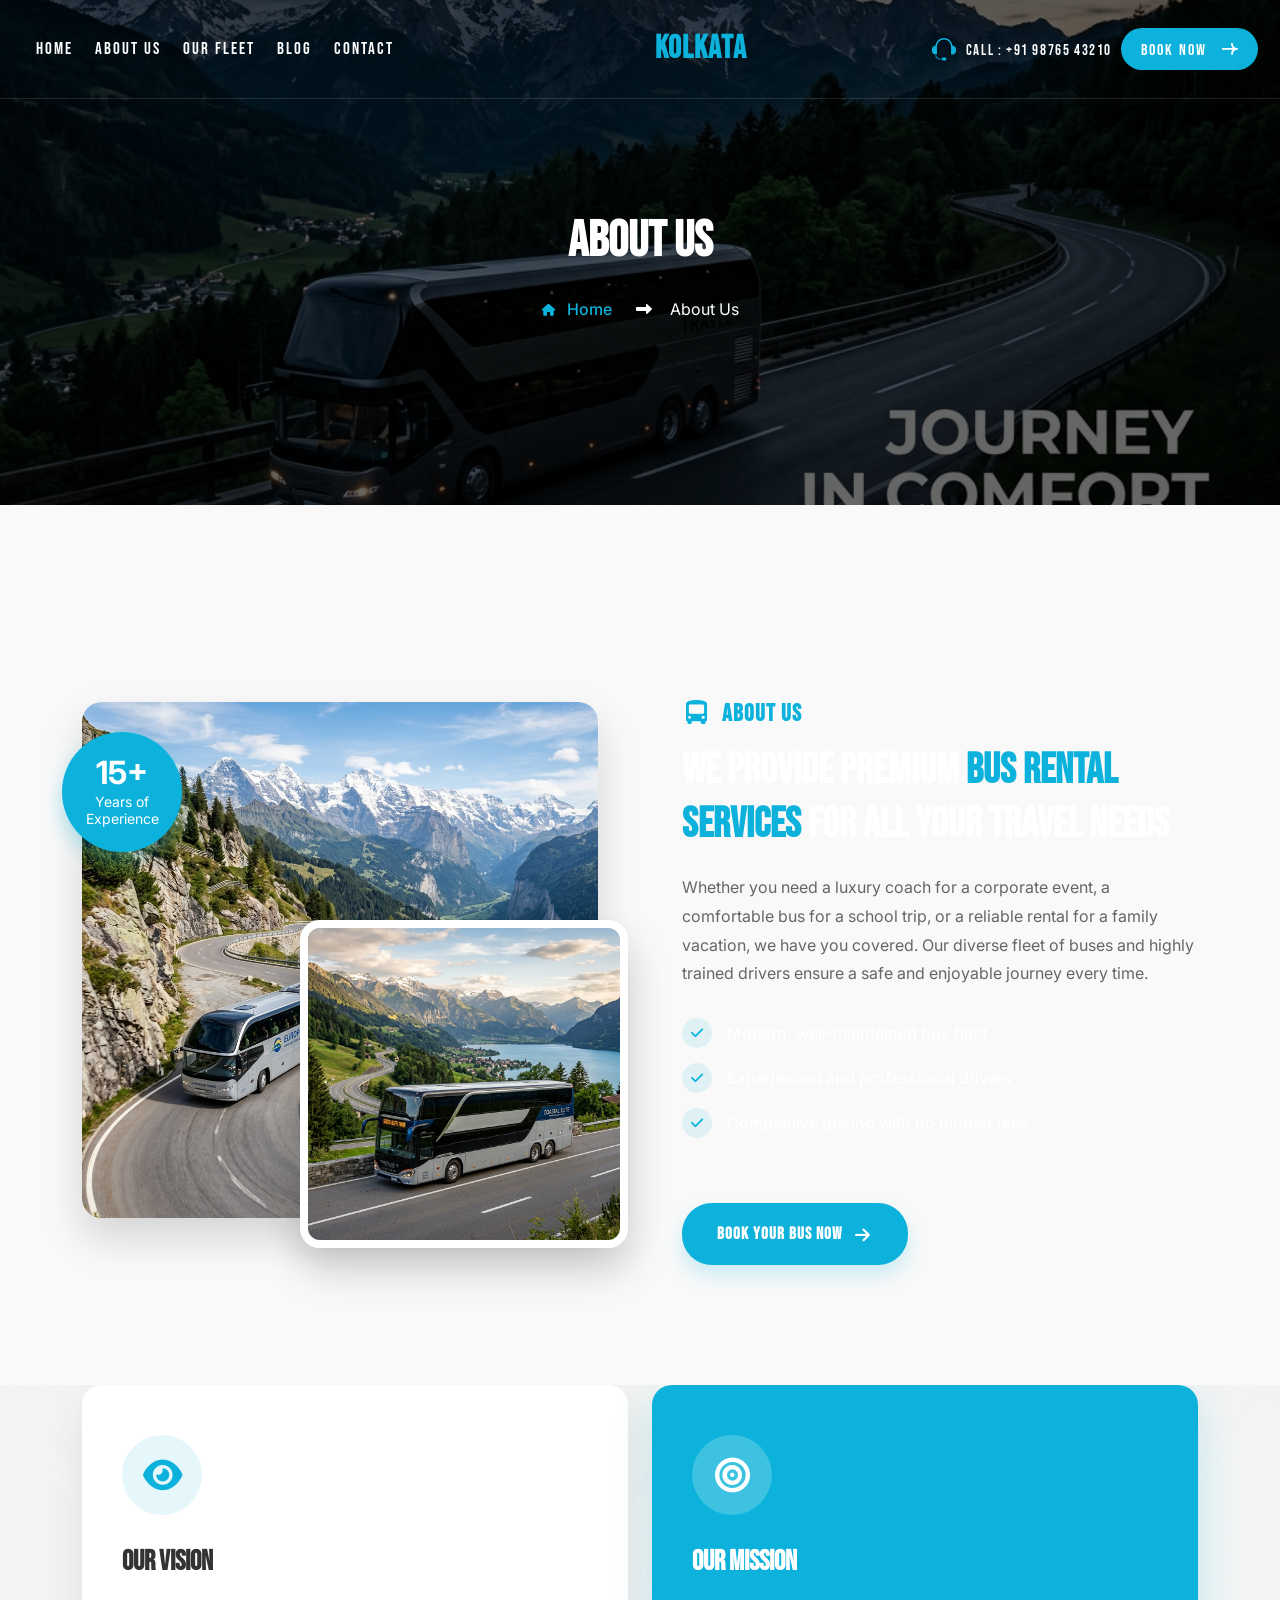
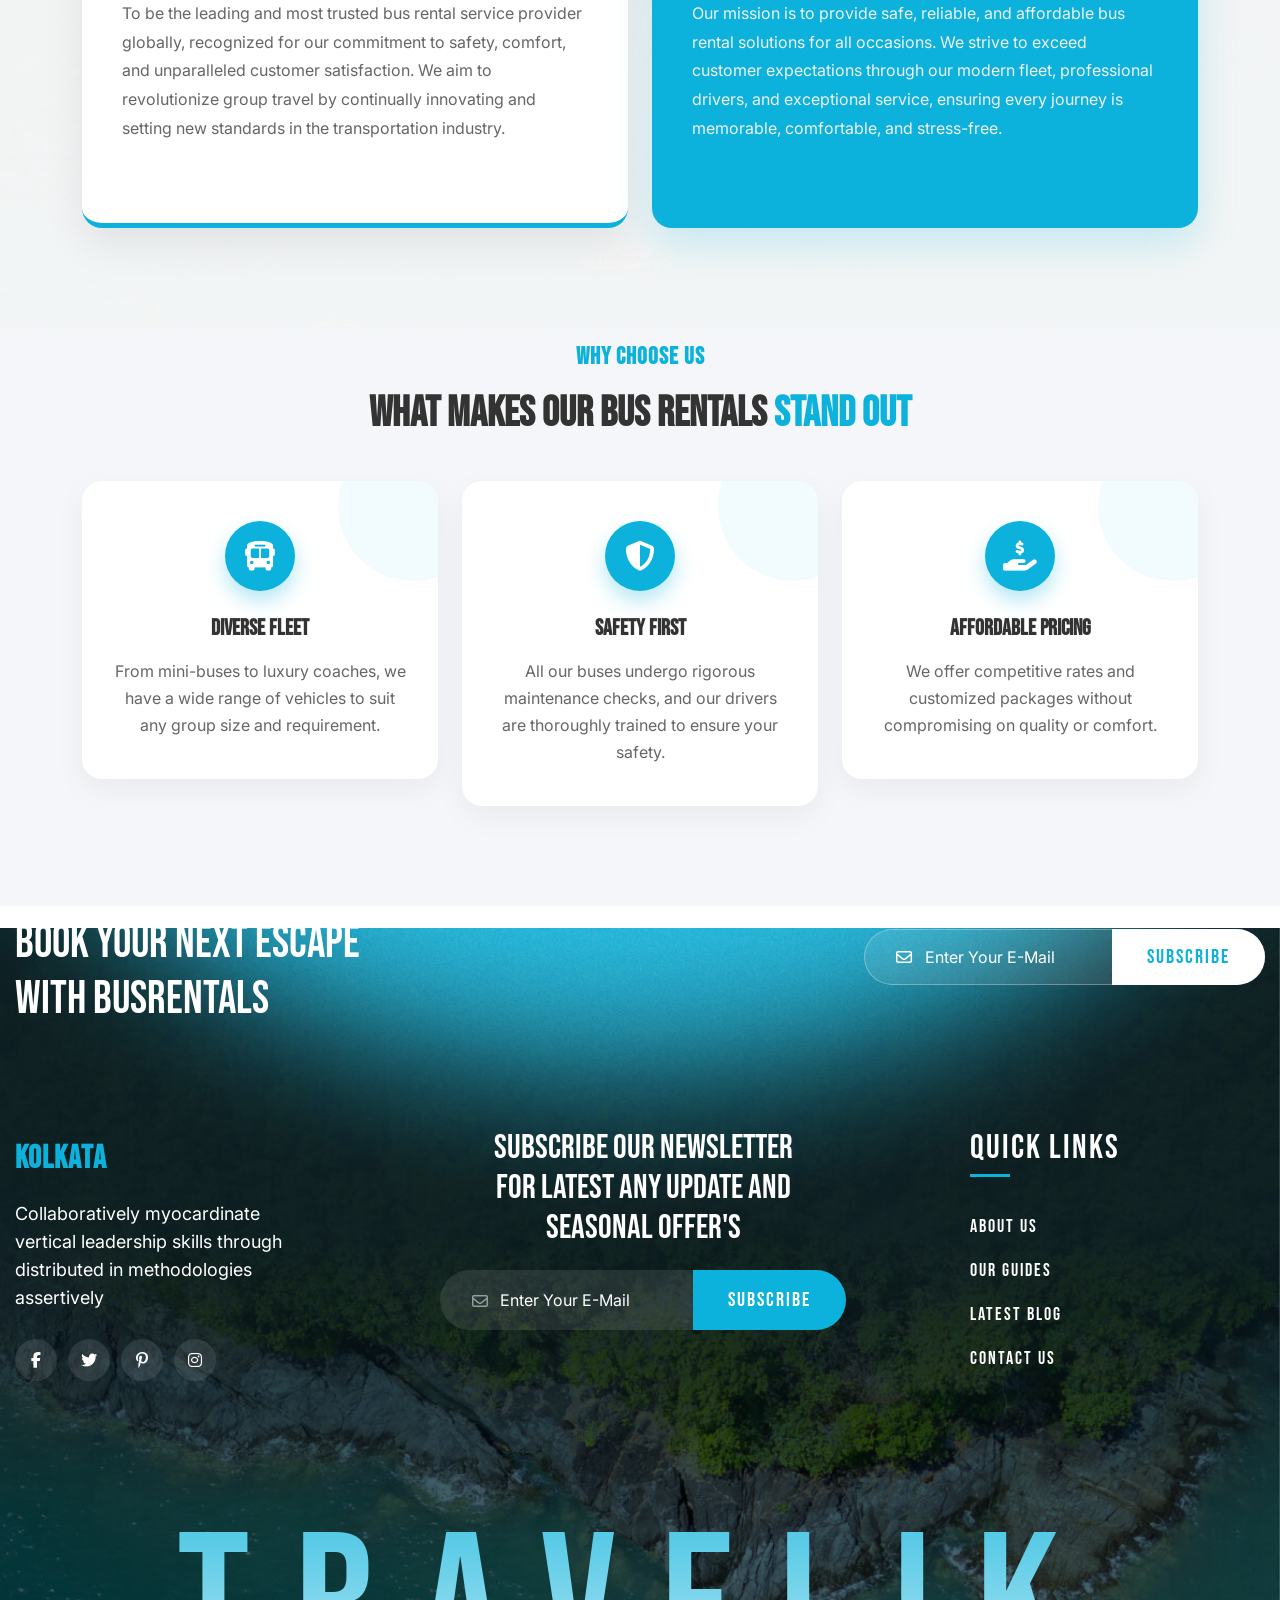
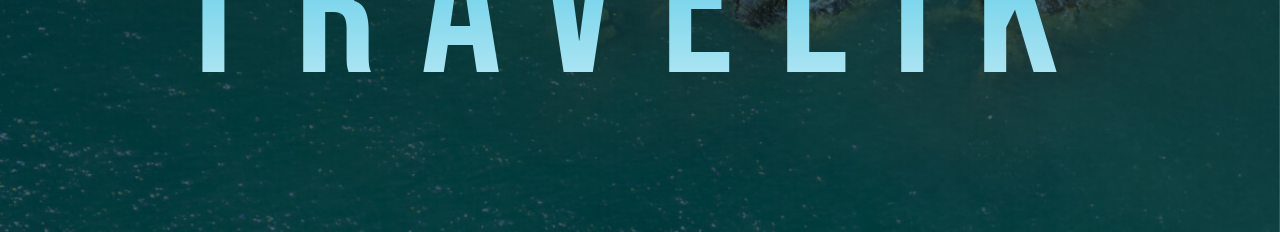
==== commit fd9cabdf: "changes" ====
--- a/about.html
+++ b/about.html
@@ -65,8 +65,8 @@
 				</div>
 				<div class="col-lg-2 wow fadeInUp" data-wow-delay="0.3s">
 					<div class="header-logo">
-						<a class="active_logo" href="index.html"><img src="https://html.ditsolution.net/travelik/assets/images/logo.png" alt="logo"></a>
-						<a class="logo_two" href="index.html"><img src="https://html.ditsolution.net/travelik/assets/images/footer-logo.png" alt="logo"></a>
+						<a class="active_logo" href="index.html"><h2 style="color: #0CB2DB; font-weight: 900; margin: 0; font-size: 32px; text-transform: uppercase; line-height: 1; letter-spacing: 1px;">KOLKATA</h2></a>
+						<a class="logo_two" href="index.html"><h2 style="color: #0CB2DB; font-weight: 900; margin: 0; font-size: 32px; text-transform: uppercase; line-height: 1; letter-spacing: 1px;">KOLKATA</h2></a>
 					</div>
 				</div>
 				<div class="col-lg-4 wow fadeInUp" data-wow-delay="0.3s">
@@ -107,10 +107,7 @@
         <nav class="header-menu">
           <div class="mobile-logo">
             <a class="logo_img" href="index.html" title="Kolkata">
-              <img
-                src="https://html.ditsolution.net/travelik/assets/images/footer-logo.png"
-                alt="logo"
-              />
+              <h2 style="color: #0CB2DB; font-weight: 900; margin: 0; font-size: 32px; text-transform: uppercase; line-height: 1; letter-spacing: 1px;">KOLKATA</h2>
             </a>
           </div>
           <ul class="nav_scroll">
@@ -141,7 +138,7 @@
 					<div class="sidebar-info-contents">
 						<div class="content-inner">
 							<div class="nav-logo">
-								<a href="index.html"><img src="https://html.ditsolution.net/travelik/assets/images/footer-logo.png" alt="logo"></a>
+								<a href="index.html"><h2 style="color: #0CB2DB; font-weight: 900; margin: 0; font-size: 32px; text-transform: uppercase; line-height: 1; letter-spacing: 1px;">KOLKATA</h2></a>
 							</div>
 							<div class="content-box">
 								<h2>About Us</h2>
@@ -372,7 +369,7 @@
 					<!--Footer Column-->
 					<div class="col-xl-4 col-lg-4 col-md-6 wow fadeInUp" data-wow-delay="0.3s">
 						<div class="footer-widget-content social">
-							<div class="logo"><a href="index.html"><img src="https://html.ditsolution.net/travelik/assets/images/logo.png" alt="logo"></a>
+							<div class="logo"><a href="index.html"><h2 style="color: #0CB2DB; font-weight: 900; margin: 0; font-size: 32px; text-transform: uppercase; line-height: 1; letter-spacing: 1px;">KOLKATA</h2></a>
 							</div>
 							<div class="footer-desc">Collaboratively myocardinate vertical
 								leadership skills through distributed in
--- a/assets/css/style.css
+++ b/assets/css/style.css
@@ -7741,3 +7741,6 @@
     color: var(--title-color2) !important;
 } */
 
+
+.split-line, .text-effect, .section-title h1, .section-title { overflow: visible !important; }
+
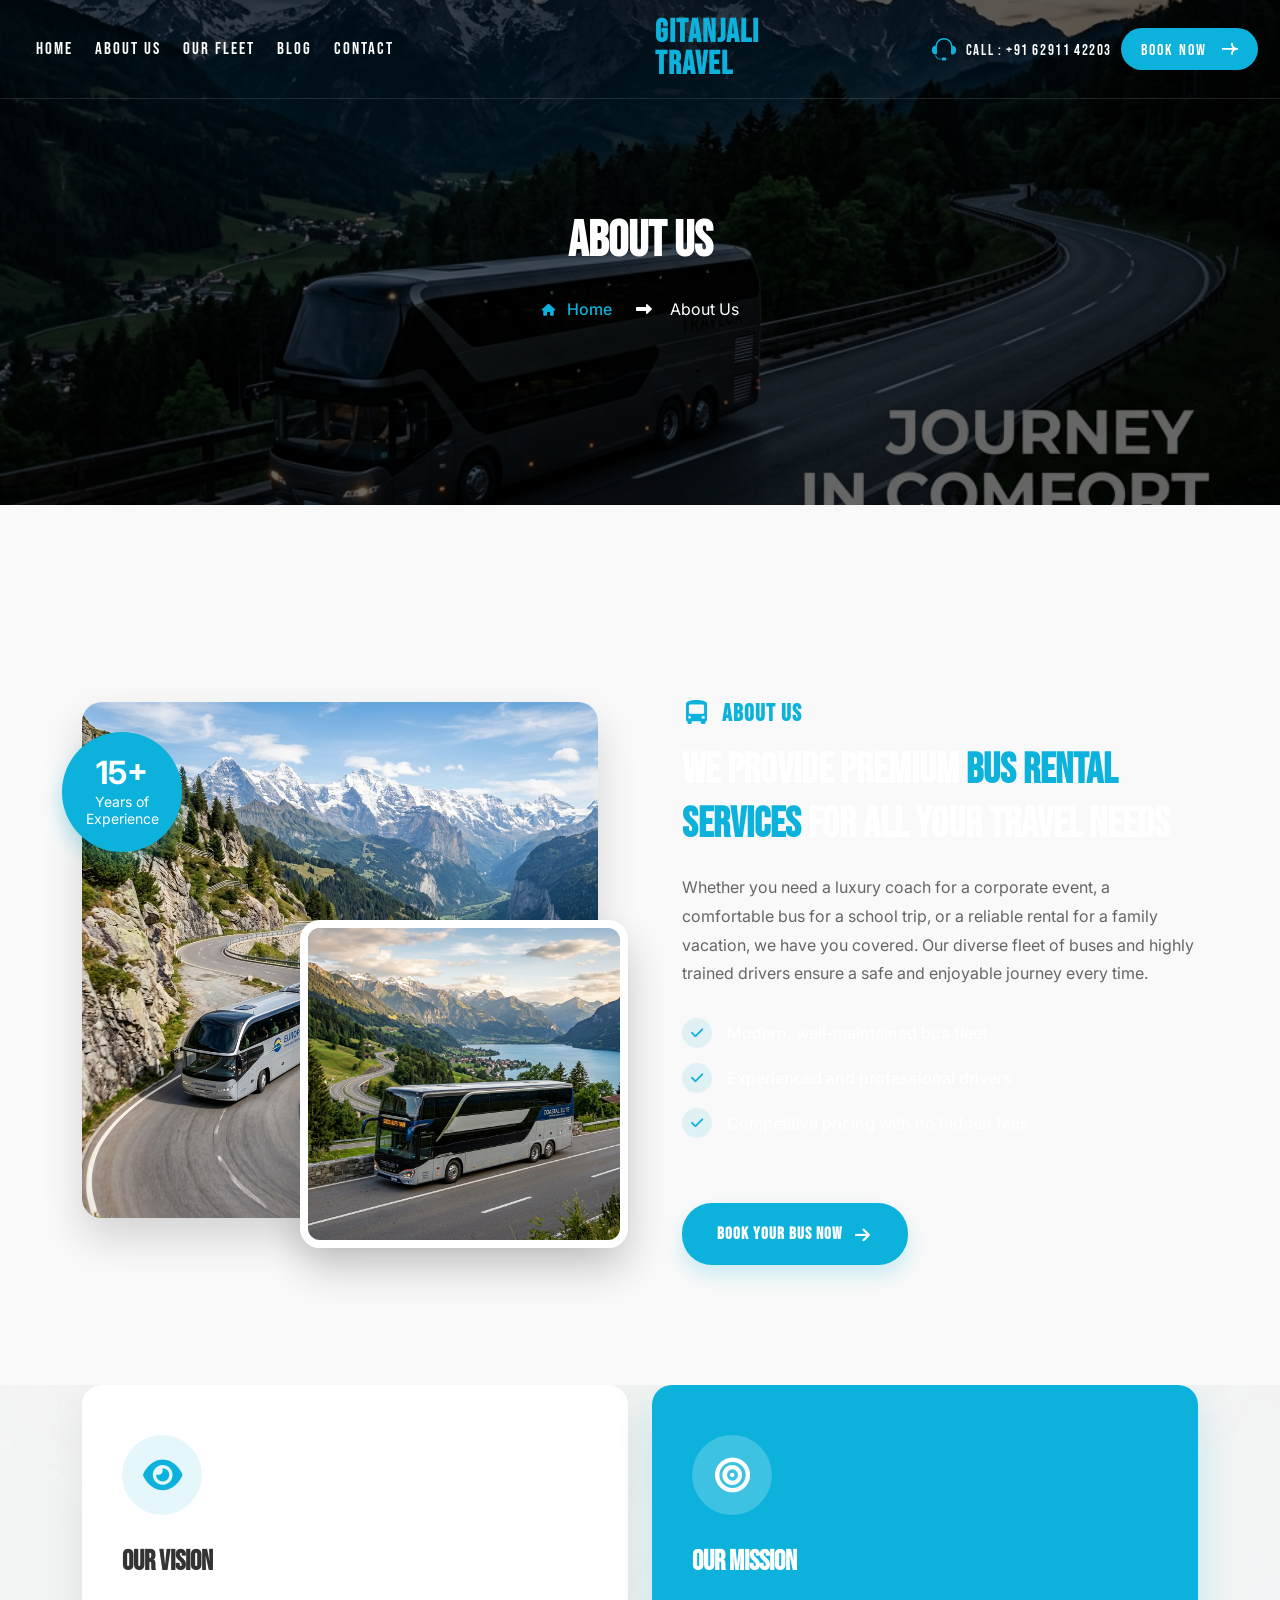
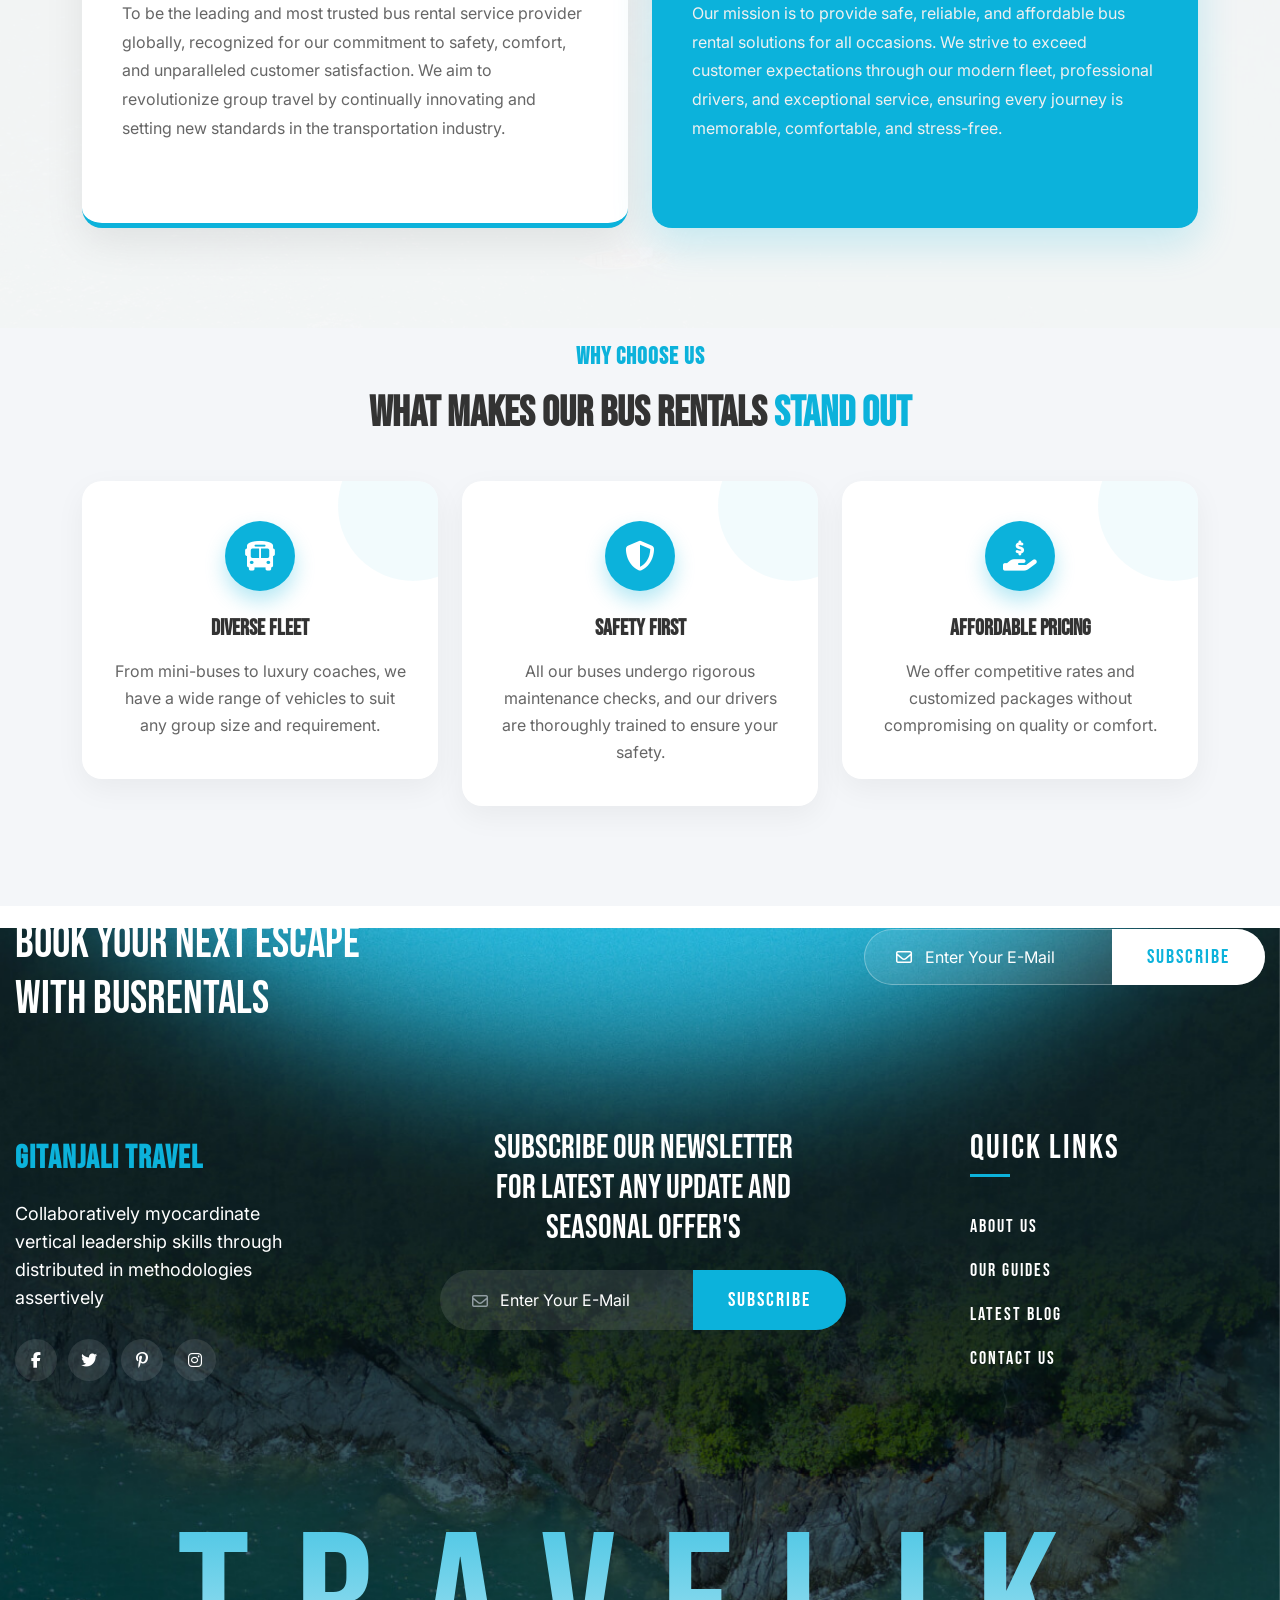
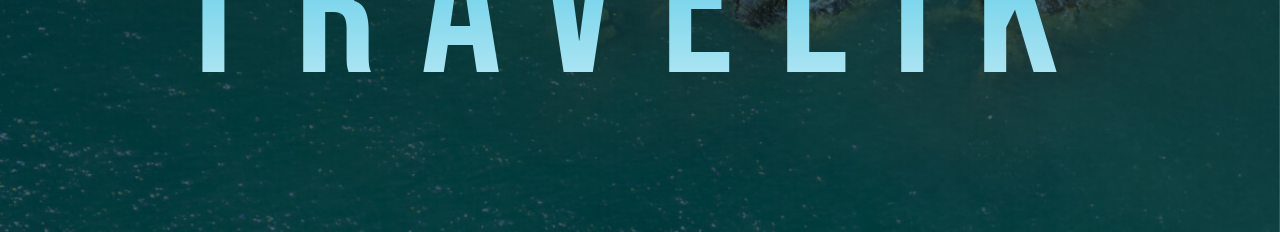
==== commit 48bf1c09: "changes" ====
--- a/about.html
+++ b/about.html
@@ -65,8 +65,8 @@
 				</div>
 				<div class="col-lg-2 wow fadeInUp" data-wow-delay="0.3s">
 					<div class="header-logo">
-						<a class="active_logo" href="index.html"><h2 style="color: #0CB2DB; font-weight: 900; margin: 0; font-size: 32px; text-transform: uppercase; line-height: 1; letter-spacing: 1px;">KOLKATA</h2></a>
-						<a class="logo_two" href="index.html"><h2 style="color: #0CB2DB; font-weight: 900; margin: 0; font-size: 32px; text-transform: uppercase; line-height: 1; letter-spacing: 1px;">KOLKATA</h2></a>
+						<a class="active_logo" href="index.html"><h2 style="color: #0CB2DB; font-weight: 900; margin: 0; font-size: 32px; text-transform: uppercase; line-height: 1; letter-spacing: 1px;">GITANJALI TRAVEL</h2></a>
+						<a class="logo_two" href="index.html"><h2 style="color: #0CB2DB; font-weight: 900; margin: 0; font-size: 32px; text-transform: uppercase; line-height: 1; letter-spacing: 1px;">GITANJALI TRAVEL</h2></a>
 					</div>
 				</div>
 				<div class="col-lg-4 wow fadeInUp" data-wow-delay="0.3s">
@@ -78,7 +78,7 @@
 										d="M14.4216 21.1172C14.4216 20.2877 13.7491 19.6152 12.9196 19.6152H11.0804C10.6821 19.6152 10.3 19.7735 10.0184 20.0551C9.73668 20.3368 9.57844 20.7188 9.57844 21.1172C9.57844 21.9467 10.2509 22.6192 11.0804 22.6192H12.9196C13.7491 22.6192 14.4216 21.9467 14.4216 21.1172ZM3.15755 17.2442C3.40842 17.2634 3.71194 17.2744 4.01681 17.2566C4.20791 18.2255 4.72944 19.0981 5.49235 19.7252C6.25526 20.3524 7.21223 20.6953 8.19984 20.6953H8.77294C8.72203 20.9742 8.7219 21.2601 8.77256 21.5391H8.19984C6.98613 21.5391 5.81209 21.1068 4.88811 20.3198C3.96414 19.5328 3.35064 18.4425 3.15755 17.2442ZM2.72836 16.3464C1.96555 16.2178 1.27297 15.8231 0.773512 15.2324C0.27405 14.6417 3.8064e-06 13.8931 0 13.1196L0 11.1254C0 10.2575 0.344767 9.42511 0.958458 8.81141C1.57215 8.19771 2.40449 7.85293 3.27239 7.85292H3.49022C3.83841 3.45811 7.51538 0 12 0C16.4846 0 20.1616 3.45811 20.5098 7.85292H20.7276C21.5955 7.85293 22.4279 8.19771 23.0415 8.81141C23.6552 9.42511 24 10.2575 24 11.1254V13.1196C24 13.9875 23.6552 14.8198 23.0415 15.4335C22.4279 16.0472 21.5955 16.392 20.7276 16.392H19.7619C19.3614 16.392 19.0368 16.0673 19.0368 15.6668V8.53678C19.0368 4.65047 15.8863 1.5 12 1.5C8.11369 1.5 4.96322 4.65047 4.96322 8.53678V15.6668C4.96322 15.9496 4.80136 16.1946 4.5652 16.3142C3.91514 16.5398 2.907 16.3766 2.72836 16.3464Z"
 										fill="#0CB2DB" />
 								</svg>
-								Call : +91 98765 43210</p>
+								Call : +91 62911 42203</p>
 						</div>
 						<div class="header-sidebar">
 							<div class="header-btn">
@@ -106,8 +106,8 @@
       <div class="mobile-menu">
         <nav class="header-menu">
           <div class="mobile-logo">
-            <a class="logo_img" href="index.html" title="Kolkata">
-              <h2 style="color: #0CB2DB; font-weight: 900; margin: 0; font-size: 32px; text-transform: uppercase; line-height: 1; letter-spacing: 1px;">KOLKATA</h2>
+            <a class="logo_img" href="index.html" title="Gitanjali Travel">
+              <h2 style="color: #0CB2DB; font-weight: 900; margin: 0; font-size: 32px; text-transform: uppercase; line-height: 1; letter-spacing: 1px;">GITANJALI TRAVEL</h2>
             </a>
           </div>
           <ul class="nav_scroll">
@@ -138,7 +138,7 @@
 					<div class="sidebar-info-contents">
 						<div class="content-inner">
 							<div class="nav-logo">
-								<a href="index.html"><h2 style="color: #0CB2DB; font-weight: 900; margin: 0; font-size: 32px; text-transform: uppercase; line-height: 1; letter-spacing: 1px;">KOLKATA</h2></a>
+								<a href="index.html"><h2 style="color: #0CB2DB; font-weight: 900; margin: 0; font-size: 32px; text-transform: uppercase; line-height: 1; letter-spacing: 1px;">GITANJALI TRAVEL</h2></a>
 							</div>
 							<div class="content-box">
 								<h2>About Us</h2>
@@ -151,9 +151,9 @@
 							<div class="contact-info">
 								<h2>Contact Info</h2>
 								<ul class="list-style-one">
-									<li><span class="icon fas fa-envelope"></span>Mumbai 400001, Maharashtra, India</li>
-									<li><span> <i class="fas fa-phone-alt"></i> </span>(+91) 98765-43210</li>
-									<li><span><i class="fas fa-map-marker-alt"></i></span>Example @gmail.com</li>
+									<li><span class="icon fas fa-envelope"></span>West Bengal, Kolkata</li>
+									<li><span> <i class="fas fa-phone-alt"></i> </span>+91 62911 42203</li>
+									<li><span><i class="fas fa-map-marker-alt"></i></span>Gitanjalitravels2@gmail.com</li>
 									<li><span><i class="far fa-clock"></i></span>Week Days: 09.00 to 18.00 Sunday: Closed
 									</li>
 								</ul>
@@ -369,7 +369,7 @@
 					<!--Footer Column-->
 					<div class="col-xl-4 col-lg-4 col-md-6 wow fadeInUp" data-wow-delay="0.3s">
 						<div class="footer-widget-content social">
-							<div class="logo"><a href="index.html"><h2 style="color: #0CB2DB; font-weight: 900; margin: 0; font-size: 32px; text-transform: uppercase; line-height: 1; letter-spacing: 1px;">KOLKATA</h2></a>
+							<div class="logo"><a href="index.html"><h2 style="color: #0CB2DB; font-weight: 900; margin: 0; font-size: 32px; text-transform: uppercase; line-height: 1; letter-spacing: 1px;">GITANJALI TRAVEL</h2></a>
 							</div>
 							<div class="footer-desc">Collaboratively myocardinate vertical
 								leadership skills through distributed in
--- a/assets/css/style.css
+++ b/assets/css/style.css
@@ -55,528 +55,529 @@
 ============================================================ */
 
 .topber_area {
-    background: var(--primary-color);
-    position: relative;
-    z-index: 1;
-    padding: 15px 58px 115px 55px;
-}
-
+  background: var(--primary-color);
+  position: relative;
+  z-index: 1;
+  padding: 15px 58px 115px 55px;
+}
 
 .topber_area .header-address-info p {
-    color: var(--color-white);
-    font-size: 16px;
-    font-weight: 500;
+  color: var(--color-white);
+  font-size: 16px;
+  font-weight: 500;
 }
 
 .topber_area .header-address-info span i {
-    font-size: 15px;
-    margin-right: 5px;
+  font-size: 15px;
+  margin-right: 5px;
 }
 
 .topber_area .right_info {
-    margin-left: 40px;
+  margin-left: 40px;
 }
 
 .topber_right_social {
-    display: flex;
-    align-items: center;
-    justify-content: right;
+  display: flex;
+  align-items: center;
+  justify-content: right;
 }
 
 .topber_right_social .closed {
-    font-size: 16px;
-    color: var(--color-white);
+  font-size: 16px;
+  color: var(--color-white);
 }
 
 .topber_right_social .closed i {
-    margin-right: 8px;
+  margin-right: 8px;
 }
 
 .topber_right_social li {
-    display: inline-block;
-    margin-right: 7px;
+  display: inline-block;
+  margin-right: 7px;
 }
 
 .topber_right_social li a {
-    display: inline-block;
-    color: var(--color-white);
-    background: var(--color-border2);
-    width: 30px;
-    height: 30px;
-    line-height: 30px;
-    border-radius: 50%;
-    text-align: center;
-    transition: 0.5s;
-    position: relative;
-    z-index: 1;
-    font-size: 15px;
+  display: inline-block;
+  color: var(--color-white);
+  background: var(--color-border2);
+  width: 30px;
+  height: 30px;
+  line-height: 30px;
+  border-radius: 50%;
+  text-align: center;
+  transition: 0.5s;
+  position: relative;
+  z-index: 1;
+  font-size: 15px;
 }
 
 .topber_right_social li a::before {
-    position: absolute;
-    z-index: -1;
-    content: "";
-    left: 0;
-    top: 0;
-    height: 100%;
-    width: 100%;
-    transform: scale(0);
-    border-radius: 50%;
-    background: var(--primary-color);
-    transition: all 300ms ease;
+  position: absolute;
+  z-index: -1;
+  content: "";
+  left: 0;
+  top: 0;
+  height: 100%;
+  width: 100%;
+  transform: scale(0);
+  border-radius: 50%;
+  background: var(--primary-color);
+  transition: all 300ms ease;
 }
 
 .topber_right_social li a:hover::before {
-    transform: scale(1);
-}
-
+  transform: scale(1);
+}
 
 /*---=====================================================
    <!--travelik Header Area Css-->
 =========================================================---*/
 .travelik-header-area {
-    position: relative;
-    z-index: 2;
-    background: var(--bg-color1);
-    border-bottom: 1px solid #ffffff1f;
+  position: relative;
+  z-index: 2;
+  background: var(--bg-color1);
+  border-bottom: 1px solid #ffffff1f;
 }
 
 a.logo_two {
-    display: none;
+  display: none;
 }
 
 .sticky a.logo_two {
-    display: block;
+  display: block;
 }
 
 .sticky a.active_logo {
-    display: none;
+  display: none;
 }
 
 .travelik-header-area ul {
-    display: inline-block;
+  display: inline-block;
 }
 
 .header-menu ul li {
-    display: inline-block;
-    position: relative;
-    z-index: 1;
+  display: inline-block;
+  position: relative;
+  z-index: 1;
 }
 
 .header-menu ul li a {
-    display: inline-block;
-    padding: 36px 12px 36px 12px;
-    position: relative;
-    z-index: 1;
-    text-transform: capitalize;
-    color: var(--color-white);
-    font-family: var(--title-font);
-    transition: 0.5s;
-    font-weight: 400;
-    font-size: 18px;
-    letter-spacing: 2px;
+  display: inline-block;
+  padding: 36px 12px 36px 12px;
+  position: relative;
+  z-index: 1;
+  text-transform: capitalize;
+  color: var(--color-white);
+  font-family: var(--title-font);
+  transition: 0.5s;
+  font-weight: 400;
+  font-size: 18px;
+  letter-spacing: 2px;
 }
 
 .header-menu ul li a i {
-    display: inline-block;
-    font-size: 12px;
-    margin-left: 5px;
-    transition: 0.5s;
-    font-weight: 700;
-    color: var(--color-white);
-    position: relative;
-    top: -2px;
+  display: inline-block;
+  font-size: 12px;
+  margin-left: 5px;
+  transition: 0.5s;
+  font-weight: 700;
+  color: var(--color-white);
+  position: relative;
+  top: -2px;
 }
 
 .header-menu ul li a:hover {
-    color: var(--primary-color);
+  color: var(--primary-color);
 }
 
 .header-menu ul li a:hover i {
-    color: var(--primary-color);
+  color: var(--primary-color);
 }
 
 .sticky .header-menu ul li a:hover {
-    color: var(--primary-color);
+  color: var(--primary-color);
 }
 
 .sticky .header-menu ul li a:hover i {
-    color: var(--primary-color);
+  color: var(--primary-color);
 }
 
 .sticky .header-btn a:hover {
-    color: var(--primary-color);
+  color: var(--primary-color);
 }
 
 /* sticky header */
 
 .header-menu ul li span {
-    font-size: 15px;
-    color: #131414;
-    margin-left: 5px;
-    position: relative;
-    top: -1px;
-    display: inline-block;
-    transform: rotate(88deg);
+  font-size: 15px;
+  color: #131414;
+  margin-left: 5px;
+  position: relative;
+  top: -1px;
+  display: inline-block;
+  transform: rotate(88deg);
 }
 
 .travelik-header-area .travelik_btn a {
-    margin-right: 23px;
-    border-radius: 0;
+  margin-right: 23px;
+  border-radius: 0;
 }
 
 /* Mega Menu */
 
 .header-menu ul .mega-menu {
-    position: absolute;
-    left: 0;
-    top: 130%;
-    width: 520px;
-    text-align: left;
-    background: #fff;
-    margin: 0;
-    z-index: 1;
-    -webkit-box-shadow: 0px 1px 3px rgba(0, 0, 0, 0.3);
-    box-shadow: 0px 1px 3px rgba(0, 0, 0, 0.3);
-    transition: .5s;
-    visibility: hidden;
-    border-top: 3px solid var(--primary-color);
-    opacity: 0;
-    transition: 0.5s;
-    display: flex;
-    gap: 20px;
-}
-
-.header-menu ul li:hover>.mega-menu {
-    visibility: visible;
-    top: 100%;
-    opacity: 1;
+  position: absolute;
+  left: 0;
+  top: 130%;
+  width: 520px;
+  text-align: left;
+  background: #fff;
+  margin: 0;
+  z-index: 1;
+  -webkit-box-shadow: 0px 1px 3px rgba(0, 0, 0, 0.3);
+  box-shadow: 0px 1px 3px rgba(0, 0, 0, 0.3);
+  transition: 0.5s;
+  visibility: hidden;
+  border-top: 3px solid var(--primary-color);
+  opacity: 0;
+  transition: 0.5s;
+  display: flex;
+  gap: 20px;
+}
+
+.header-menu ul li:hover > .mega-menu {
+  visibility: visible;
+  top: 100%;
+  opacity: 1;
 }
 
 .sticky .header-menu ul .maga_sub_menu {
-    background: var(--title-color);
+  background: var(--title-color);
 }
 
 .header-menu ul .maga_sub_menu li {
-    position: relative;
-    margin: 0;
-    display: block;
+  position: relative;
+  margin: 0;
+  display: block;
 }
 
 .header-menu ul .maga_sub_menu li a {
-    display: block;
-    padding: 12px 25px;
-    margin: 0;
-    line-height: 1.3;
-    letter-spacing: normal;
-    transition: .5s;
-    visibility: inherit !important;
-    color: var(--theme-bg-color2);
-    font-size: 18px;
-    font-weight: 500;
-    position: relative;
-    z-index: 1;
-}
-
-.header-menu ul .maga_sub_menu li:hover>a {
-    color: var(--color-white) !important;
+  display: block;
+  padding: 12px 25px;
+  margin: 0;
+  line-height: 1.3;
+  letter-spacing: normal;
+  transition: 0.5s;
+  visibility: inherit !important;
+  color: var(--theme-bg-color2);
+  font-size: 18px;
+  font-weight: 500;
+  position: relative;
+  z-index: 1;
+}
+
+.header-menu ul .maga_sub_menu li:hover > a {
+  color: var(--color-white) !important;
 }
 
 .header-menu ul .maga_sub_menu li a:before {
-    position: absolute;
-    content: "";
-    width: 100%;
-    height: 0;
-    left: 0;
-    bottom: 0;
-    background: var(--primary-color);
-    z-index: -1;
-    transition: 0.5s;
+  position: absolute;
+  content: "";
+  width: 100%;
+  height: 0;
+  left: 0;
+  bottom: 0;
+  background: var(--primary-color);
+  z-index: -1;
+  transition: 0.5s;
 }
 
 .header-menu ul .maga_sub_menu li a:hover:before {
-    height: 100%;
-    top: 0;
+  height: 100%;
+  top: 0;
 }
 
 .sticky .maga_sub_menu li a {
-    padding: 12px 20px !important;
+  padding: 12px 20px !important;
 }
 
 /* submenu tà¦“à§Ÿ */
 
 .header-menu ul .sub_menu_two {
-    position: absolute;
-    left: 100%;
-    top: 130%;
-    width: 225px;
-    text-align: left;
-    background: #fff;
-    margin: 0;
-    z-index: 1;
-    -webkit-box-shadow: 0px 1px 3px rgba(0, 0, 0, 0.3);
-    box-shadow: 0px 1px 3px rgba(0, 0, 0, 0.3);
-    transition: .5s;
-    visibility: hidden;
-    border-top: 3px solid var(--primary-color);
-    opacity: 0;
-    transition: 0.5s;
-}
-
-.header-menu ul li:hover>.sub_menu_two {
-    visibility: visible;
-    top: -3px;
-    opacity: 1;
-}
-
+  position: absolute;
+  left: 100%;
+  top: 130%;
+  width: 225px;
+  text-align: left;
+  background: #fff;
+  margin: 0;
+  z-index: 1;
+  -webkit-box-shadow: 0px 1px 3px rgba(0, 0, 0, 0.3);
+  box-shadow: 0px 1px 3px rgba(0, 0, 0, 0.3);
+  transition: 0.5s;
+  visibility: hidden;
+  border-top: 3px solid var(--primary-color);
+  opacity: 0;
+  transition: 0.5s;
+}
+
+.header-menu ul li:hover > .sub_menu_two {
+  visibility: visible;
+  top: -3px;
+  opacity: 1;
+}
 
 /*** Sub Menu Style ***/
 .header-menu ul .sub_menu {
-    position: absolute;
-    left: 0;
-    top: 130%;
-    width: 225px;
-    text-align: left;
-    background: #fff;
-    margin: 0;
-    z-index: 1;
-    -webkit-box-shadow: 0px 1px 3px rgba(0, 0, 0, 0.3);
-    box-shadow: 0px 1px 3px rgba(0, 0, 0, 0.3);
-    transition: .5s;
-    visibility: hidden;
-    border-top: 3px solid var(--primary-color);
-    opacity: 0;
-    transition: 0.5s;
+  position: absolute;
+  left: 0;
+  top: 130%;
+  width: 225px;
+  text-align: left;
+  background: #fff;
+  margin: 0;
+  z-index: 1;
+  -webkit-box-shadow: 0px 1px 3px rgba(0, 0, 0, 0.3);
+  box-shadow: 0px 1px 3px rgba(0, 0, 0, 0.3);
+  transition: 0.5s;
+  visibility: hidden;
+  border-top: 3px solid var(--primary-color);
+  opacity: 0;
+  transition: 0.5s;
 }
 
 .sticky .header-menu ul .sub_menu {
-    background: var(--title-color);
-}
-
-.header-menu ul li:hover>.sub_menu {
-    visibility: visible;
-    top: 100%;
-    opacity: 1;
+  background: var(--title-color);
+}
+
+.header-menu ul li:hover > .sub_menu {
+  visibility: visible;
+  top: 100%;
+  opacity: 1;
 }
 
 .header-menu ul .sub_menu li {
-    position: relative;
-    margin: 0;
-    display: block;
+  position: relative;
+  margin: 0;
+  display: block;
 }
 
 .header-menu ul .sub_menu li a {
-    display: block;
-    padding: 12px 25px;
-    margin: 0;
-    line-height: 1.3;
-    letter-spacing: normal;
-    transition: .5s;
-    visibility: inherit !important;
-    color: var(--theme-bg-color2);
-    font-size: 18px;
-    font-weight: 500;
-    position: relative;
-    z-index: 1;
-}
-
-.header-menu ul .sub_menu li:hover>a {
-    color: var(--color-white) !important;
+  display: block;
+  padding: 12px 25px;
+  margin: 0;
+  line-height: 1.3;
+  letter-spacing: normal;
+  transition: 0.5s;
+  visibility: inherit !important;
+  color: var(--theme-bg-color2);
+  font-size: 18px;
+  font-weight: 500;
+  position: relative;
+  z-index: 1;
+}
+
+.header-menu ul .sub_menu li:hover > a {
+  color: var(--color-white) !important;
 }
 
 .header-menu ul .sub_menu li a:before {
-    position: absolute;
-    content: "";
-    width: 100%;
-    height: 0;
-    left: 0;
-    bottom: 0;
-    background: var(--primary-color);
-    z-index: -1;
-    transition: 0.5s;
+  position: absolute;
+  content: "";
+  width: 100%;
+  height: 0;
+  left: 0;
+  bottom: 0;
+  background: var(--primary-color);
+  z-index: -1;
+  transition: 0.5s;
 }
 
 .header-menu ul .sub_menu li a:hover:before {
-    height: 100%;
-    top: 0;
+  height: 100%;
+  top: 0;
 }
 
 .sticky .sub_menu li a {
-    padding: 12px 20px !important;
+  padding: 12px 20px !important;
 }
 
 /* header right */
 
 .header_right .nav-btn.navSidebar-button {
-    margin-top: -8px;
+  margin-top: -8px;
 }
 
 .header-button {
-    display: inline-block;
-    margin: 10px 0 0;
+  display: inline-block;
+  margin: 10px 0 0;
 }
 
 .header-button a {
-    display: inline-block;
-    border-radius: 8px;
-    font-size: 16px;
-    color: #ffffff;
-    font-weight: 500;
-    transition: 0.5s;
+  display: inline-block;
+  border-radius: 8px;
+  font-size: 16px;
+  color: #ffffff;
+  font-weight: 500;
+  transition: 0.5s;
 }
 
 /* header button */
-
 
 /* sticky */
 .sticky {
-    left: 0;
-    margin: auto;
-    position: fixed !important;
-    top: 0;
-    width: 100%;
-    -webkit-box-shadow: 0 2px 5px -2px rgba(0, 0, 0, 0.1);
-    box-shadow: 0 2px 5px -2px rgba(0, 0, 0, 0.1);
-    background: var(--theme-bg-color) !important;
-    transition: .5s;
-    z-index: 999 !important;
-    -webkit-animation: 300ms running fadeInDown;
-    animation: 800ms running fadeInUp;
-    animation-name: slideInDown;
-}
-
+  left: 0;
+  margin: auto;
+  position: fixed !important;
+  top: 0;
+  width: 100%;
+  -webkit-box-shadow: 0 2px 5px -2px rgba(0, 0, 0, 0.1);
+  box-shadow: 0 2px 5px -2px rgba(0, 0, 0, 0.1);
+  background: var(--theme-bg-color) !important;
+  transition: 0.5s;
+  z-index: 999 !important;
+  -webkit-animation: 300ms running fadeInDown;
+  animation: 800ms running fadeInUp;
+  animation-name: slideInDown;
+}
 
 .sticky .header-menu ul li a i {
-    color: #fff;
+  color: #fff;
 }
 
 .travelik-header-area.style_two .header-menu ul .sub_menu li a:before {
-    left: 6px;
+  left: 6px;
 }
 
 .sticky .travelik_btn a::before {
-    background: #EFA122;
+  background: #efa122;
 }
 
 /* header menu right */
 .row.header-wrap {
-    padding: 0px 65px 0px 58px;
+  padding: 0px 65px 0px 58px;
 }
 
 .header-right-wrapper {
-    text-align: right;
+  text-align: right;
 }
 
 .header-btn {
-    display: inline-block;
+  display: inline-block;
 }
 
 .header-sidbar-button {
-    display: inline-block;
-    margin-left: 10px;
+  display: inline-block;
+  margin-left: 10px;
 }
 
 .header-sidbar-button a {
-    display: inline-block;
-    color: var(--primary-color);
-    transition: 0.5s;
+  display: inline-block;
+  color: var(--primary-color);
+  transition: 0.5s;
 }
 
 .header-sidbar-button a:hover {
-    color: var(--title-color);
+  color: var(--title-color);
 }
 
 .header-sidbar-button a svg {
-    display: inline-block;
-    font-size: 30px;
-    font-weight: 600;
-    margin-right: 16px;
+  display: inline-block;
+  font-size: 30px;
+  font-weight: 600;
+  margin-right: 16px;
 }
 
 .header-btn a {
-    display: inline-block;
-    font-size: 18px;
-    text-transform: uppercase;
-    color: var(--color-white);
-    font-weight: 400;
-    font-family: var(--title-font);
-    border-radius: 55px;
-    background: var(--primary-color);
-    padding: 16px 30px;
-    transition: 0.5s;
-    position: relative;
-    z-index: 1;
-    line-height: 0;
-    letter-spacing: 2px;
+  display: inline-block;
+  font-size: 18px;
+  text-transform: uppercase;
+  color: var(--color-white);
+  font-weight: 400;
+  font-family: var(--title-font);
+  border-radius: 55px;
+  background: var(--primary-color);
+  padding: 16px 30px;
+  transition: 0.5s;
+  position: relative;
+  z-index: 1;
+  line-height: 0;
+  letter-spacing: 2px;
 }
 
 .header-btn a:hover {
-    color: var(--theme-bg-color2);
+  color: var(--theme-bg-color2);
 }
 
 .header-btn a::before {
-    position: absolute;
-    content: "";
-    height: 100%;
-    width: 100%;
-    background: var(--title-color);
-    border-radius: 30px;
-    left: 0;
-    top: 0;
-    bottom: 0;
-    right: 0;
-    transition: .5s;
-    clip-path: polygon(50% 0, 50% 0, 50% 50%, 50% 100%, 50% 100%, 50% 50%);
-    z-index: -1;
+  position: absolute;
+  content: "";
+  height: 100%;
+  width: 100%;
+  background: var(--title-color);
+  border-radius: 30px;
+  left: 0;
+  top: 0;
+  bottom: 0;
+  right: 0;
+  transition: 0.5s;
+  clip-path: polygon(50% 0, 50% 0, 50% 50%, 50% 100%, 50% 100%, 50% 50%);
+  z-index: -1;
 }
 
 .header-btn a:hover::before {
-    clip-path: polygon(25% -70%, 75% -70%, 120% 50%, 75% 170%, 25% 170%, -20% 50%);
+  clip-path: polygon(
+    25% -70%,
+    75% -70%,
+    120% 50%,
+    75% 170%,
+    25% 170%,
+    -20% 50%
+  );
 }
 
 .header-btn a svg {
-    display: inline-block;
-    margin-left: 10px;
-    transition: 0.5s;
+  display: inline-block;
+  margin-left: 10px;
+  transition: 0.5s;
 }
 
 .header-btn a:hover svg {
-    filter: brightness(0);
+  filter: brightness(0);
 }
 
 .header-call-info {
-    display: inline-block;
+  display: inline-block;
 }
 
 .header-call-info p {
-    display: inline-block;
-    font-family: var(--title-font);
-    color: var(--color-white);
-    letter-spacing: 1.6px;
-    font-weight: 400;
-    font-size: 18px;
+  display: inline-block;
+  font-family: var(--title-font);
+  color: var(--color-white);
+  letter-spacing: 1.6px;
+  font-weight: 400;
+  font-size: 18px;
 }
 
 .header-call-info svg {
-    margin-right: 6px;
+  margin-right: 6px;
 }
 
 .header-sidebar {
-    display: inline-block;
-    margin-left: 25px;
-}
-
+  display: inline-block;
+  margin-left: 25px;
+}
 
 /*===========================
 <-- travelik-header-area Two Css -->
 =============================*/
 
 .travelik-header-area.two {
-    margin-top: -99px;
+  margin-top: -99px;
 }
 
 .sticky.travelik-header-area.two {
-    margin-top: 0;
+  margin-top: 0;
 }
 
 /*===========================
@@ -584,186 +585,186 @@
 =============================*/
 
 .xs-sidebar-group .xs-overlay {
-    left: 100%;
-    top: 0;
-    position: fixed;
-    z-index: 101;
-    height: 100%;
-    opacity: 0;
-    width: 100%;
-    visibility: hidden;
-    -webkit-transition: all 0.4s ease-in 0.8s;
-    -o-transition: all 0.4s ease-in 0.8s;
-    transition: all 0.4s ease-in 0.8s;
+  left: 100%;
+  top: 0;
+  position: fixed;
+  z-index: 101;
+  height: 100%;
+  opacity: 0;
+  width: 100%;
+  visibility: hidden;
+  -webkit-transition: all 0.4s ease-in 0.8s;
+  -o-transition: all 0.4s ease-in 0.8s;
+  transition: all 0.4s ease-in 0.8s;
 }
 
 .xs-sidebar-group .widget-heading {
-    position: absolute;
-    top: 23px;
-    right: 0;
-    padding: 25px;
+  position: absolute;
+  top: 23px;
+  right: 0;
+  padding: 25px;
 }
 
 .xs-sidebar-widget {
-    position: fixed;
-    right: -100%;
-    top: 0;
-    bottom: 0;
-    width: 100%;
-    max-width: 360px;
-    z-index: 999999;
-    overflow: hidden;
-    overflow-y: auto;
-    -webkit-overflow-scrolling: touch;
-    background-color: var(--theme-bg-color2);
-    -webkit-transition: all 0.5s cubic-bezier(0.9, 0.03, 0, 0.96) 0.6s;
-    -o-transition: all 0.5s cubic-bezier(0.9, 0.03, 0, 0.96) 0.6s;
-    transition: all 0.5s cubic-bezier(0.9, 0.03, 0, 0.96) 0.6s;
-    visibility: hidden;
-    opacity: 0;
+  position: fixed;
+  right: -100%;
+  top: 0;
+  bottom: 0;
+  width: 100%;
+  max-width: 360px;
+  z-index: 999999;
+  overflow: hidden;
+  overflow-y: auto;
+  -webkit-overflow-scrolling: touch;
+  background-color: var(--theme-bg-color2);
+  -webkit-transition: all 0.5s cubic-bezier(0.9, 0.03, 0, 0.96) 0.6s;
+  -o-transition: all 0.5s cubic-bezier(0.9, 0.03, 0, 0.96) 0.6s;
+  transition: all 0.5s cubic-bezier(0.9, 0.03, 0, 0.96) 0.6s;
+  visibility: hidden;
+  opacity: 0;
 }
 
 .xs-sidebar-group.isActive .xs-overlay {
-    opacity: 0.7;
-    visibility: visible;
-    -webkit-transition: all 0.8s ease-out 0s;
-    -o-transition: all 0.8s ease-out 0s;
-    transition: all 0.8s ease-out 0s;
-    left: 0;
+  opacity: 0.7;
+  visibility: visible;
+  -webkit-transition: all 0.8s ease-out 0s;
+  -o-transition: all 0.8s ease-out 0s;
+  transition: all 0.8s ease-out 0s;
+  left: 0;
 }
 
 .xs-sidebar-group.isActive .xs-sidebar-widget {
-    opacity: 1;
-    visibility: visible;
-    right: 0;
-    -webkit-transition: all 0.7s cubic-bezier(0.9, 0.03, 0, 0.96) 0.4s;
-    -o-transition: all 0.7s cubic-bezier(0.9, 0.03, 0, 0.96) 0.4s;
-    transition: all 0.7s cubic-bezier(0.9, 0.03, 0, 0.96) 0.4s;
+  opacity: 1;
+  visibility: visible;
+  right: 0;
+  -webkit-transition: all 0.7s cubic-bezier(0.9, 0.03, 0, 0.96) 0.4s;
+  -o-transition: all 0.7s cubic-bezier(0.9, 0.03, 0, 0.96) 0.4s;
+  transition: all 0.7s cubic-bezier(0.9, 0.03, 0, 0.96) 0.4s;
 }
 
 .sidebar-textwidget {
-    padding: 40px 32px;
+  padding: 40px 32px;
 }
 
 .close-side-widget i {
-    color: var(--primary-color);
-    font-size: 28px;
-    display: block;
+  color: var(--primary-color);
+  font-size: 28px;
+  display: block;
 }
 
 .sidebar-widget-container {
-    position: relative;
-    top: 150px;
-    opacity: 0;
-    visibility: hidden;
-    -webkit-transition: all 0.3s ease-in 0.3s;
-    -o-transition: all 0.3s ease-in 0.3s;
-    transition: all 0.3s ease-in 0.3s;
-    -webkit-backface-visibility: hidden;
-    backface-visibility: hidden;
+  position: relative;
+  top: 150px;
+  opacity: 0;
+  visibility: hidden;
+  -webkit-transition: all 0.3s ease-in 0.3s;
+  -o-transition: all 0.3s ease-in 0.3s;
+  transition: all 0.3s ease-in 0.3s;
+  -webkit-backface-visibility: hidden;
+  backface-visibility: hidden;
 }
 
 .xs-sidebar-group.isActive .sidebar-widget-container {
-    top: 0px;
-    opacity: 1;
-    visibility: visible;
-    -webkit-transition: all 1s ease-out 1.2s;
-    -o-transition: all 1s ease-out 1.2s;
-    transition: all 1s ease-out 1.2s;
-    -webkit-backface-visibility: hidden;
-    backface-visibility: hidden;
+  top: 0px;
+  opacity: 1;
+  visibility: visible;
+  -webkit-transition: all 1s ease-out 1.2s;
+  -o-transition: all 1s ease-out 1.2s;
+  transition: all 1s ease-out 1.2s;
+  -webkit-backface-visibility: hidden;
+  backface-visibility: hidden;
 }
 
 .xs-overlay {
-    position: absolute;
-    top: 0;
-    left: 0;
-    height: 100%;
-    width: 100%;
-    opacity: 0.5;
-    z-index: 0;
+  position: absolute;
+  top: 0;
+  left: 0;
+  height: 100%;
+  width: 100%;
+  opacity: 0.5;
+  z-index: 0;
 }
 
 .xs-bg-black {
-    background-color: var(--primary-color);
+  background-color: var(--primary-color);
 }
 
 /*html css*/
 .nav-logo {
-    margin: 0 0 50px;
+  margin: 0 0 50px;
 }
 
 .content-box h2 {
-    color: #fff;
-    font-size: 26px;
-    font-weight: 600;
+  color: #fff;
+  font-size: 26px;
+  font-weight: 600;
 }
 
 .content-box p {
-    display: inline-block;
-    color: #fff;
-    padding: 15px 0 0;
+  display: inline-block;
+  color: #fff;
+  padding: 15px 0 0;
 }
 
 a.theme-btn.btn-style-two span {
-    color: #fff;
-    font-size: 20px;
-    padding-top: 10px;
-    display: inline-block;
+  color: #fff;
+  font-size: 20px;
+  padding-top: 10px;
+  display: inline-block;
 }
 
 a.theme-btn.btn-style-two i {
-    color: var(--primary-color);
+  color: var(--primary-color);
 }
 
 .contact-info h2 {
-    color: #fff;
-    font-size: 26px;
-    margin-bottom: 15px;
-    font-weight: 600;
+  color: #fff;
+  font-size: 26px;
+  margin-bottom: 15px;
+  font-weight: 600;
 }
 
 ul.list-style-one li {
-    display: block;
-    list-style: none;
-    color: #fff;
-    padding: 16px 0 0;
-    overflow: hidden;
+  display: block;
+  list-style: none;
+  color: #fff;
+  padding: 16px 0 0;
+  overflow: hidden;
 }
 
 ul.list-style-one li span {
-    font-size: 20px;
-    font-weight: 600;
-    color: var(--primary-color);
-    margin: 0 10px 0 0px;
+  font-size: 20px;
+  font-weight: 600;
+  color: var(--primary-color);
+  margin: 0 10px 0 0px;
 }
 
 ul.social-box {
-    margin: 30px 0 0;
+  margin: 30px 0 0;
 }
 
 ul.social-box li {
-    display: inline-block;
-    list-style: none;
-    margin: 0 6px 0 0;
+  display: inline-block;
+  list-style: none;
+  margin: 0 6px 0 0;
 }
 
 ul.social-box li a {
-    display: inline-block;
-    width: 35px;
-    height: 35px;
-    line-height: 36px;
-    text-align: center;
-    background: #fff;
-    color: var(--primary-color);
-    transition: .5s;
-    font-size: 18px;
-    border-radius: 3px;
+  display: inline-block;
+  width: 35px;
+  height: 35px;
+  line-height: 36px;
+  text-align: center;
+  background: #fff;
+  color: var(--primary-color);
+  transition: 0.5s;
+  font-size: 18px;
+  border-radius: 3px;
 }
 
 ul.social-box li a:hover {
-    background: var(--primary-color);
-    color: #fff;
+  background: var(--primary-color);
+  color: #fff;
 }
 
 /*===========================================
@@ -771,319 +772,329 @@
 ==============================================*/
 
 .hero-section-1 {
-    background: url("https://html.ditsolution.net/travelik/assets/images/main-home/hero-bg.png");
-    background-position: center center;
-    background-repeat: no-repeat;
-    background-size: cover;
-    height: 1130px;
-    margin-top: -99px;
-    position: relative;
-    z-index: 1;
+  background-color: white;
+  height: 1130px;
+  margin-top: -99px;
+  position: relative;
+  z-index: 1;
 }
 
 .hero-section-1 .hero-plane {
-    position: absolute;
-    top: 13%;
-    right: 14%;
-    z-index: -1;
+  position: absolute;
+  top: 13%;
+  right: 14%;
+  z-index: -1;
 }
 
 .hero-wrapper {
-    position: relative;
-    z-index: 1;
-    margin-top: 40px;
+  position: relative;
+  z-index: 1;
+  margin-top: 40px;
 }
 
 .hero-thumb {
-    position: absolute;
-    left: 0;
-    right: -14%;
-    text-align: center;
-    margin: auto;
-    z-index: 1;
-    bottom: -191px;
+  position: absolute;
+  left: 0;
+  right: -14%;
+  text-align: center;
+  margin: auto;
+  z-index: 1;
+  bottom: -191px;
 }
 
 .hero-section-1 .hero_content span {
-    font-size: 24px;
-    font-weight: 400;
-    color: var(--primary-color);
-    font-family: var(--style-font);
-    text-transform: uppercase;
-    letter-spacing: 4px;
-    line-height: 28px;
-    margin-bottom: 25px;
-    display: inline-block;
+  font-size: 24px;
+  font-weight: 400;
+  color: #ffffff;
+  font-family: var(--style-font);
+  text-transform: uppercase;
+  letter-spacing: 4px;
+  line-height: 28px;
+  margin-bottom: 25px;
+  display: inline-block;
 }
 
 .hero-section-1 .hero_content h1 {
-    color: var(--color-white);
-    font-weight: 400;
-    font-size: 400px;
-    line-height: 0.9;
+  color: var(--color-white);
+  font-weight: 400;
+  font-size: 400px;
+  line-height: 0.9;
 }
 
 .hero-section-1.hero_content h2 span {
-    display: inline-block;
-    color: var(--primary-color);
-    font-weight: 800;
-    font-size: 100px;
-    line-height: 110px;
+  display: inline-block;
+  color: var(--primary-color);
+  font-weight: 800;
+  font-size: 100px;
+  line-height: 110px;
 }
 
 /* hero journey box */
 
 .hero-section-1 .hero-journey-box {
-    backdrop-filter: blur(50px);
-    display: inline-block;
-    background: #FFFFFF1A;
-    border: 1.5px solid #FFFFFF1A;
-    padding: 42px 40px 50px;
-    border-radius: 20px;
-    position: relative;
-    z-index: 2;
+  backdrop-filter: blur(50px);
+  display: inline-block;
+  background: #ffffff1a;
+  border: 1.5px solid #ffffff1a;
+  padding: 42px 40px 50px;
+  border-radius: 20px;
+  position: relative;
+  z-index: 2;
 }
 
 .hero-section-1 .hero-journey-box h2 {
-    font-family: Bebas Neue;
-    font-weight: 400;
-    font-size: 30px;
-    line-height: 36px;
-    text-transform: uppercase;
-    color: var(--color-white);
+  font-family: Bebas Neue;
+  font-weight: 400;
+  font-size: 30px;
+  line-height: 36px;
+  text-transform: uppercase;
+  color: var(--color-white);
 }
 
 .hero-section-1 .hero-btn a {
-    display: inline-block;
-    background: var(--color-btn);
-    backdrop-filter: blur(50px);
-    font-family: var(--title-font);
-    color: var(--color-white);
-    font-weight: 400;
-    font-size: 18px;
-    letter-spacing: 1.3px;
-    padding: 13px 35px;
-    margin-top: 40px;
-    border-radius: 30px;
-    transition: 0.5s;
-    position: relative;
-    z-index: 1;
+  display: inline-block;
+  background: var(--color-btn);
+  backdrop-filter: blur(50px);
+  font-family: var(--title-font);
+  color: var(--color-white);
+  font-weight: 400;
+  font-size: 18px;
+  letter-spacing: 1.3px;
+  padding: 13px 35px;
+  margin-top: 40px;
+  border-radius: 30px;
+  transition: 0.5s;
+  position: relative;
+  z-index: 1;
 }
 
 .hero-section-1 .hero-btn a::before {
-    position: absolute;
-    content: "";
-    height: 100%;
-    width: 100%;
-    background: var(--color-btn1);
-    border-radius: 30px;
-    left: 0;
-    top: 0;
-    bottom: 0;
-    right: 0;
-    transition: .5s;
-    clip-path: polygon(50% 0, 50% 0, 50% 50%, 50% 100%, 50% 100%, 50% 50%);
-    z-index: -1;
+  position: absolute;
+  content: "";
+  height: 100%;
+  width: 100%;
+  background: var(--color-btn1);
+  border-radius: 30px;
+  left: 0;
+  top: 0;
+  bottom: 0;
+  right: 0;
+  transition: 0.5s;
+  clip-path: polygon(50% 0, 50% 0, 50% 50%, 50% 100%, 50% 100%, 50% 50%);
+  z-index: -1;
 }
 
 .hero-section-1 .hero-btn a:hover::before {
-    clip-path: polygon(25% -70%, 75% -70%, 120% 50%, 75% 170%, 25% 170%, -20% 50%);
+  clip-path: polygon(
+    25% -70%,
+    75% -70%,
+    120% 50%,
+    75% 170%,
+    25% 170%,
+    -20% 50%
+  );
 }
 
 .hero-section-1 .hero-btn a svg {
-    margin-left: 5px;
+  margin-left: 5px;
 }
 
 .hero__video__btn {
-    position: absolute;
-    right: 130px;
-    bottom: 16%;
-    z-index: 1;
+  position: absolute;
+  right: 130px;
+  bottom: 16%;
+  z-index: 1;
 }
 
 .arrow-shape {
-    position: absolute;
-    right: 0;
-    bottom: 15%;
-    z-index: -1;
+  position: absolute;
+  right: 0;
+  bottom: 15%;
+  z-index: -1;
 }
 
 .hero__video__btn a {
-    display: inline-block;
-    border: 10px solid #FFFFFF1A;
-    border-radius: 50%;
+  display: inline-block;
+  border: 10px solid #ffffff1a;
+  border-radius: 50%;
 }
 
 .hero__video__btn a i {
-    display: inline-block;
-    background: var(--primary-color);
-    height: 80px;
-    width: 80px;
-    line-height: 80px;
-    border-radius: 50%;
-    text-align: center;
-    font-size: 22px;
-    color: var(--color-white);
-}
-
+  display: inline-block;
+  background: var(--primary-color);
+  height: 80px;
+  width: 80px;
+  line-height: 80px;
+  border-radius: 50%;
+  text-align: center;
+  font-size: 22px;
+  color: var(--color-white);
+}
 
 /*===========================================
 <-- travelik hero section one classic css  -->
 ==============================================*/
 
 .hero-section-1-classic {
-    background: url("https://html.ditsolution.net/travelik/assets/images/main-home-classic/hero-bg.jpg");
-    background-position: center center;
-    background-repeat: no-repeat;
-    background-size: cover;
-    padding: 190px 0px 0;
-    position: relative;
-    margin-top: -100px;
-    overflow: hidden;
+  background: url("https://html.ditsolution.net/travelik/assets/images/main-home-classic/hero-bg.jpg");
+  background-position: center center;
+  background-repeat: no-repeat;
+  background-size: cover;
+  padding: 190px 0px 0;
+  position: relative;
+  margin-top: -100px;
+  overflow: hidden;
 }
 
 .hero-section-1-classic .hero_content h1 {
-    font-size: 18px;
-    font-weight: 400;
-    color: var(--primary-color);
-    font-family: var(--style-font);
-    text-transform: uppercase;
-    letter-spacing: 4px;
-    line-height: 28px;
-    margin-bottom: 20px;
+  font-size: 18px;
+  font-weight: 400;
+  color: var(--primary-color);
+  font-family: var(--style-font);
+  text-transform: uppercase;
+  letter-spacing: 4px;
+  line-height: 28px;
+  margin-bottom: 20px;
 }
 
 .hero-section-1-classic .hero_content h2 {
-    color: var(--color-white);
-    font-weight: 400;
-    font-size: 160px;
-    line-height: 0.9;
+  color: var(--color-white);
+  font-weight: 400;
+  font-size: 160px;
+  line-height: 0.9;
 }
 
 .hero-section-1-classic .hero-btn a {
-    display: inline-block;
-    background: var(--color-btn);
-    backdrop-filter: blur(50px);
-    font-family: var(--title-font);
-    color: var(--color-white);
-    font-weight: 400;
-    font-size: 18px;
-    letter-spacing: 1.3px;
-    padding: 13px 35px;
-    margin-top: 20px;
-    border-radius: 30px;
-    transition: 0.5s;
-    position: relative;
-    z-index: 1;
+  display: inline-block;
+  background: var(--color-btn);
+  backdrop-filter: blur(50px);
+  font-family: var(--title-font);
+  color: var(--color-white);
+  font-weight: 400;
+  font-size: 18px;
+  letter-spacing: 1.3px;
+  padding: 13px 35px;
+  margin-top: 20px;
+  border-radius: 30px;
+  transition: 0.5s;
+  position: relative;
+  z-index: 1;
 }
 
 .hero-section-1-classic .hero-btn a::before {
-    position: absolute;
-    content: "";
-    height: 100%;
-    width: 100%;
-    background: var(--color-btn1);
-    border-radius: 30px;
-    left: 0;
-    top: 0;
-    bottom: 0;
-    right: 0;
-    transition: .5s;
-    clip-path: polygon(50% 0, 50% 0, 50% 50%, 50% 100%, 50% 100%, 50% 50%);
-    z-index: -1;
+  position: absolute;
+  content: "";
+  height: 100%;
+  width: 100%;
+  background: var(--color-btn1);
+  border-radius: 30px;
+  left: 0;
+  top: 0;
+  bottom: 0;
+  right: 0;
+  transition: 0.5s;
+  clip-path: polygon(50% 0, 50% 0, 50% 50%, 50% 100%, 50% 100%, 50% 50%);
+  z-index: -1;
 }
 
 .hero-section-1-classic .hero-btn a:hover::before {
-    clip-path: polygon(25% -70%, 75% -70%, 120% 50%, 75% 170%, 25% 170%, -20% 50%);
+  clip-path: polygon(
+    25% -70%,
+    75% -70%,
+    120% 50%,
+    75% 170%,
+    25% 170%,
+    -20% 50%
+  );
 }
 
 .hero-section-1-classic .hero-btn a svg {
-    margin-left: 5px;
+  margin-left: 5px;
 }
 
 .hero-section-1-classic .hero-thumbs img {
-    position: absolute;
-    left: 0;
-    right: -32%;
-    text-align: center;
-    margin: auto;
-    z-index: -1;
-    bottom: -77%;
+  position: absolute;
+  left: 0;
+  right: -32%;
+  text-align: center;
+  margin: auto;
+  z-index: -1;
+  bottom: -77%;
+  opacity: 0;
+  transform: translateY(20px);
+  animation: slideShow 12s infinite;
+}
+
+.hero-section-1-classic .hero-thumbs img:nth-child(1) {
+  animation-delay: 0s;
+}
+
+.hero-section-1-classic .hero-thumbs img:nth-child(2) {
+  animation-delay: 4s;
+}
+
+.hero-section-1-classic .hero-thumbs img:nth-child(3) {
+  animation-delay: 8s;
+}
+
+.hero-section-1-classic .hero-thumbs img:nth-child(4) {
+  animation-delay: 12s;
+}
+
+@keyframes slideShow {
+  0% {
     opacity: 0;
     transform: translateY(20px);
-    animation: slideShow 12s infinite;
-}
-
-.hero-section-1-classic .hero-thumbs img:nth-child(1) {
-    animation-delay: 0s;
-}
-
-.hero-section-1-classic .hero-thumbs img:nth-child(2) {
-    animation-delay: 4s;
-}
-
-.hero-section-1-classic .hero-thumbs img:nth-child(3) {
-    animation-delay: 8s;
-}
-
-.hero-section-1-classic .hero-thumbs img:nth-child(4) {
-    animation-delay: 12s;
-}
-
-@keyframes slideShow {
-    0% {
-        opacity: 0;
-        transform: translateY(20px);
-    }
-
-    5% {
-        opacity: 1;
-        transform: translateY(0);
-    }
-
-    25% {
-        opacity: 1;
-        transform: translateY(0);
-    }
-
-    30% {
-        opacity: 0;
-        transform: translateY(-10px);
-    }
-
-    100% {
-        opacity: 0;
-        transform: translateY(-10px);
-    }
+  }
+
+  5% {
+    opacity: 1;
+    transform: translateY(0);
+  }
+
+  25% {
+    opacity: 1;
+    transform: translateY(0);
+  }
+
+  30% {
+    opacity: 0;
+    transform: translateY(-10px);
+  }
+
+  100% {
+    opacity: 0;
+    transform: translateY(-10px);
+  }
 }
 
 .hero-section-1-classic .hero__video__btn {
-    right: 5%;
-    bottom: 73%;
+  right: 5%;
+  bottom: 73%;
 }
 
 .hero-section-1-classic .hero__video__btn a {
-    float: left;
-    border: 0;
-    margin-right: 15px;
+  float: left;
+  border: 0;
+  margin-right: 15px;
 }
 
 .hero-section-1-classic .hero__video__btn a i {
-    height: 44px;
-    width: 44px;
-    line-height: 44px;
-    border-radius: 50%;
-    font-size: 15px;
+  height: 44px;
+  width: 44px;
+  line-height: 44px;
+  border-radius: 50%;
+  font-size: 15px;
 }
 
 .hero-section-1-classic .hero__video__btn .video-text {
-    font-family: var(--text-font);
-    font-weight: 400;
-    font-size: 20px;
-    line-height: 26px;
-    color: var(--color-white);
-    margin-top: -4px;
-    display: inline-block;
+  font-family: var(--text-font);
+  font-weight: 400;
+  font-size: 20px;
+  line-height: 26px;
+  color: var(--color-white);
+  margin-top: -4px;
+  display: inline-block;
 }
 
 /* ===========================
@@ -1091,613 +1102,617 @@
 ============================== */
 
 .main-banner {
-    background: url("https://html.ditsolution.net/travelik/assets/images/home2/banner-bg.jpg");
-    background-repeat: no-repeat;
-    background-size: cover;
-    background-position: center center;
+  background: url("https://html.ditsolution.net/travelik/assets/images/home2/banner-bg.jpg");
+  background-repeat: no-repeat;
+  background-size: cover;
+  background-position: center center;
 }
 
 .hero-section-1.style_2 {
-    margin: -99px 20px 0;
-    background: url("https://html.ditsolution.net/travelik/assets/images/home2/hero-bg.png");
-    background-repeat: no-repeat;
-    background-size: cover;
-    background-position: center center;
-    height: 900px;
-    border-radius: 25px;
+  margin: -99px 20px 0;
+  background: url("https://html.ditsolution.net/travelik/assets/images/home2/hero-bg.png");
+  background-repeat: no-repeat;
+  background-size: cover;
+  background-position: center center;
+  height: 900px;
+  border-radius: 25px;
 }
 
 .hero-section-1.style_2 .hero_content h2 {
-    font-size: 200px;
+  font-size: 200px;
 }
 
 .hero-section-1.style_2 .hero_content.relative-title {
-    position: absolute;
-    right: 0;
-    bottom: -14%;
+  position: absolute;
+  right: 0;
+  bottom: -14%;
 }
 
 .hero-section-1.style_2 .hero-thumb {
-    right: -5%;
-    z-index: -1;
-    bottom: 0;
+  right: -5%;
+  z-index: -1;
+  bottom: 0;
 }
 
 .hero-section-1.style_2 .hero-sp {
-    margin: 20px 0 9px;
+  margin: 20px 0 9px;
 }
 
 .hero-bio-bx {
-    position: absolute;
-    right: -25%;
-    top: 5%;
+  position: absolute;
+  right: -25%;
+  top: 5%;
 }
 
 .hero-section-1.style_2 .hero__video__btns {
-    float: left;
-    margin-right: 15px;
+  float: left;
+  margin-right: 15px;
 }
 
 .hero-section-1.style_2 .hero__video__btns a {
-    display: inline-block;
-    height: 45px;
-    width: 45px;
-    line-height: 45px;
-    background: var(--primary-color);
-    text-align: center;
-    border-radius: 50%;
-    color: var(--color-white);
+  display: inline-block;
+  height: 45px;
+  width: 45px;
+  line-height: 45px;
+  background: var(--primary-color);
+  text-align: center;
+  border-radius: 50%;
+  color: var(--color-white);
 }
 
 .hero-section-1.style_2 .bio-content h3 {
-    font-size: 28px;
-    font-weight: 400;
+  font-size: 28px;
+  font-weight: 400;
 }
 
 .bio-content p {
-    width: 46%;
-    font-size: 18px;
-    line-height: 26px;
-    overflow: hidden;
+  width: 46%;
+  font-size: 18px;
+  line-height: 26px;
+  overflow: hidden;
 }
 
 .hero-section-1.style_2 .hero-btn a::before {
-    background: var(--color-white);
+  background: var(--color-white);
 }
 
 .hero-section-1.style_2 .hero-btn a:hover {
-    color: var(--theme-bg-color2);
+  color: var(--theme-bg-color2);
 }
 
 .hero-section-1.style_2 .hero-btn a svg {
-    transition: 0.5s;
+  transition: 0.5s;
 }
 
 .hero-section-1.style_2 .hero-btn a:hover svg {
-    filter: brightness(0);
+  filter: brightness(0);
 }
 
 .main-banner .travel-boking.style-two {
-    padding: 50px 50px 50px;
-    z-index: 1;
-    margin-top: 100px;
-    margin-bottom: 100px;
-    border-radius: 20px;
-    background: rgb(255 255 255 / 5%);
-    backdrop-filter: blur(10px);
-}
-
+  padding: 50px 50px 50px;
+  z-index: 1;
+  margin-top: 100px;
+  margin-bottom: 100px;
+  border-radius: 20px;
+  background: rgb(255 255 255 / 5%);
+  backdrop-filter: blur(10px);
+}
 
 /* ================================
     Start Travel Mian Slider 
 ==================================== */
 
 .main-slider-wrpper {
-    margin-top: -100px;
-
+  margin-top: -100px;
 }
 
 .main-slider-wrpper .slider-section {
-    height: 950px;
-    position: relative;
-    border-radius: 30px;
-    overflow: hidden;
+  height: 950px;
+  position: relative;
+  border-radius: 30px;
+  overflow: hidden;
 }
 
 .slider-bg {
-    background: url("https://html.ditsolution.net/travelik/assets/images/home3/slider-bg.png");
-    background-repeat: no-repeat;
-    background-position: center center;
-    background-size: cover;
-    position: absolute;
-    height: 100%;
-    width: 100%;
+  background: url("https://html.ditsolution.net/travelik/assets/images/home3/slider-bg.png");
+  background-repeat: no-repeat;
+  background-position: center center;
+  background-size: cover;
+  position: absolute;
+  height: 100%;
+  width: 100%;
 }
 
 .slider-bg.two {
-    background: url("https://html.ditsolution.net/travelik/assets/images/home3/slider-two.png");
-    background-repeat: no-repeat;
-    background-position: center center;
-    background-size: cover;
-    position: absolute;
-    height: 100%;
-    width: 100%;
+  background: url("https://html.ditsolution.net/travelik/assets/images/home3/slider-two.png");
+  background-repeat: no-repeat;
+  background-position: center center;
+  background-size: cover;
+  position: absolute;
+  height: 100%;
+  width: 100%;
 }
 
 .slider-section .hero_content h1 {
-    font-size: 230px;
-    font-weight: 400;
-    line-height: 190px;
-    -webkit-transition-timing-function: ease;
-    transition-timing-function: ease;
-    -webkit-transition-duration: 1s;
-    transition-duration: 1s;
-    -webkit-transition-property: all;
-    transition-property: all;
-    -webkit-transform: translateY(-100px);
-    transform: translateY(-100px);
-    opacity: 0;
+  font-size: 230px;
+  font-weight: 400;
+  line-height: 190px;
+  -webkit-transition-timing-function: ease;
+  transition-timing-function: ease;
+  -webkit-transition-duration: 1s;
+  transition-duration: 1s;
+  -webkit-transition-property: all;
+  transition-property: all;
+  -webkit-transform: translateY(-100px);
+  transform: translateY(-100px);
+  opacity: 0;
 }
 
 .slider-section .hero_content .slider-contect-des {
-    font-size: 24px;
-    position: relative;
-    font-weight: 500;
-    color: var(--color-white);
-    width: 40%;
-    line-height: 34px;
-    margin: 10px 0 5px;
-    -webkit-transition-timing-function: ease;
-    transition-timing-function: ease;
-    -webkit-transition-duration: 1s;
-    transition-duration: 1s;
-    -webkit-transition-property: all;
-    transition-property: all;
-    -webkit-transform: translateY(100px);
-    transform: translateY(100px);
-    opacity: 0;
+  font-size: 24px;
+  position: relative;
+  font-weight: 500;
+  color: var(--color-white);
+  width: 40%;
+  line-height: 34px;
+  margin: 10px 0 5px;
+  -webkit-transition-timing-function: ease;
+  transition-timing-function: ease;
+  -webkit-transition-duration: 1s;
+  transition-duration: 1s;
+  -webkit-transition-property: all;
+  transition-property: all;
+  -webkit-transform: translateY(100px);
+  transform: translateY(100px);
+  opacity: 0;
 }
 
 .slider-section .defult-btn a {
-    -webkit-transition-timing-function: ease;
-    transition-timing-function: ease;
-    -webkit-transition-duration: 1s;
-    transition-duration: 1s;
-    -webkit-transition-property: all;
-    transition-property: all;
-    -webkit-transform: translateY(100px);
-    transform: translateY(100px);
-    opacity: 0;
+  -webkit-transition-timing-function: ease;
+  transition-timing-function: ease;
+  -webkit-transition-duration: 1s;
+  transition-duration: 1s;
+  -webkit-transition-property: all;
+  transition-property: all;
+  -webkit-transform: translateY(100px);
+  transform: translateY(100px);
+  opacity: 0;
 }
 
 .swiper-slide-active .slider-section .hero_content .slider-contect-des {
-    -webkit-transform: translateY(0);
-    transform: translateY(0);
-    opacity: 1;
+  -webkit-transform: translateY(0);
+  transform: translateY(0);
+  opacity: 1;
 }
 
 .swiper-slide-active .slider-section .hero_content h1 {
-    -webkit-transform: translateY(0);
-    transform: translateY(0);
-    opacity: 1;
+  -webkit-transform: translateY(0);
+  transform: translateY(0);
+  opacity: 1;
 }
 
 .swiper-slide-active .slider-section .defult-btn a {
-    -webkit-transform: translateY(0);
-    transform: translateY(0);
-    opacity: 1;
+  -webkit-transform: translateY(0);
+  transform: translateY(0);
+  opacity: 1;
 }
 
 .swiper-slide-active .slider-bg {
-    animation: zoomAnimation 20s infinite;
+  animation: zoomAnimation 20s infinite;
 }
 
 @keyframes zoomAnimation {
-    0% {
-        transform: scale(1);
-    }
-
-    50% {
-        transform: scale(1.5);
-    }
-
-    100% {
-        transform: scale(1);
-    }
+  0% {
+    transform: scale(1);
+  }
+
+  50% {
+    transform: scale(1.5);
+  }
+
+  100% {
+    transform: scale(1);
+  }
 }
 
 .circle__video {
-    position: absolute;
-    width: 164px;
-    height: 164px;
-    line-height: 164px;
-    background: #355A69;
-    border-radius: 50%;
-    text-align: center;
-    margin: auto;
-    backdrop-filter: blur(20px);
-    left: 41%;
-    top: 21%;
+  position: absolute;
+  width: 164px;
+  height: 164px;
+  line-height: 164px;
+  background: #355a69;
+  border-radius: 50%;
+  text-align: center;
+  margin: auto;
+  backdrop-filter: blur(20px);
+  left: 41%;
+  top: 21%;
 }
 
 .circle__video svg {
-    width: 80%;
-    max-width: 80%;
-    height: auto;
-    overflow: visible;
-    word-spacing: 17px;
-    transform: rotate(0) scaleX(1) scaleY(1);
+  width: 80%;
+  max-width: 80%;
+  height: auto;
+  overflow: visible;
+  word-spacing: 17px;
+  transform: rotate(0) scaleX(1) scaleY(1);
 }
 
 .circle__video text {
-    fill: var(--color-white);
-    font-size: 30px;
-    font-family: var(--title-font);
-    font-weight: 500;
+  fill: var(--color-white);
+  font-size: 30px;
+  font-family: var(--title-font);
+  font-weight: 500;
 }
 
 .circle__video .rotate-text {
-    animation: rotateText 10s linear infinite;
-    transform-origin: center;
+  animation: rotateText 10s linear infinite;
+  transform-origin: center;
 }
 
 .circle__video .circle-vide_btn {
-    position: absolute;
-    top: 50%;
-    left: 50%;
-    transform: translate(-50%, -50%);
-    border-radius: 50%;
-    display: flex;
-    align-items: center;
-    justify-content: center;
-    text-decoration: none;
-    z-index: 2;
-    background: var(--primary-color);
-    height: 50px;
-    width: 50px;
-    border: 0;
-    font-size: 18px;
-    color: var(--color-white);
-}
-
+  position: absolute;
+  top: 50%;
+  left: 50%;
+  transform: translate(-50%, -50%);
+  border-radius: 50%;
+  display: flex;
+  align-items: center;
+  justify-content: center;
+  text-decoration: none;
+  z-index: 2;
+  background: var(--primary-color);
+  height: 50px;
+  width: 50px;
+  border: 0;
+  font-size: 18px;
+  color: var(--color-white);
+}
 
 @keyframes rotateText {
-    from {
-        transform: rotate(0deg);
-    }
-
-    to {
-        transform: rotate(360deg);
-    }
+  from {
+    transform: rotate(0deg);
+  }
+
+  to {
+    transform: rotate(360deg);
+  }
 }
 
 .travel-slider-dots {
-    width: 590px !important;
-    position: absolute;
-    right: 0;
-    left: inherit !important;
-    bottom: -10px !important;
-    display: flex;
-    gap: 32px;
-    background: var(--color-white);
-    height: 190px;
-    z-index: 1;
-    border-radius: 30px 0 0 0;
-    padding: 30px 25px 0 26px;
+  width: 590px !important;
+  position: absolute;
+  right: 0;
+  left: inherit !important;
+  bottom: -10px !important;
+  display: flex;
+  gap: 32px;
+  background: var(--color-white);
+  height: 190px;
+  z-index: 1;
+  border-radius: 30px 0 0 0;
+  padding: 30px 25px 0 26px;
 }
 
 .travel-slider-dots::before {
-    position: absolute;
-    content: '';
-    left: -30px;
-    bottom: 6px;
-    background: url("https://html.ditsolution.net/travelik/assets/images/home3/slider-sp.png");
-    height: 34px;
-    width: 35px;
+  position: absolute;
+  content: "";
+  left: -30px;
+  bottom: 6px;
+  background: url("https://html.ditsolution.net/travelik/assets/images/home3/slider-sp.png");
+  height: 34px;
+  width: 35px;
 }
 
 .travel-slider-dots::after {
-    position: absolute;
-    content: '';
-    right: -5px;
-    bottom: 184px;
-    background: url("https://html.ditsolution.net/travelik/assets/images/home3/slider-sp.png");
-    height: 35px;
-    width: 35px;
+  position: absolute;
+  content: "";
+  right: -5px;
+  bottom: 184px;
+  background: url("https://html.ditsolution.net/travelik/assets/images/home3/slider-sp.png");
+  height: 35px;
+  width: 35px;
 }
 
 .travel-slider-dots .swiper-pagination-bullet {
-    width: 240px;
-    height: 140px;
-    display: inline-block;
-    border-radius: 15px;
-    opacity: 1;
-    background: url("https://html.ditsolution.net/travelik/assets/images/home3/slider-prevew.png");
-    background-repeat: no-repeat;
-    background-size: cover;
-    background-position: center center;
-    position: relative;
-    z-index: 1;
+  width: 240px;
+  height: 140px;
+  display: inline-block;
+  border-radius: 15px;
+  opacity: 1;
+  background: url("https://html.ditsolution.net/travelik/assets/images/home3/slider-prevew.png");
+  background-repeat: no-repeat;
+  background-size: cover;
+  background-position: center center;
+  position: relative;
+  z-index: 1;
 }
 
 .travel-slider-dots .swiper-pagination-bullet::before {
-    position: absolute;
-    content: '';
-    left: -10px;
-    top: -10px;
-    height: 160px;
-    width: 260px;
-    border-radius: 20px;
-    border: 1px solid #12232726
+  position: absolute;
+  content: "";
+  left: -10px;
+  top: -10px;
+  height: 160px;
+  width: 260px;
+  border-radius: 20px;
+  border: 1px solid #12232726;
 }
 
 .travel-slider-dots .swiper-pagination-bullet-active {
-    position: relative;
-    z-index: 1;
-    background: url("https://html.ditsolution.net/travelik/assets/images/home3/slider-prevew2.png");
-    background-repeat: no-repeat;
-    background-size: cover;
-    background-position: center center;
+  position: relative;
+  z-index: 1;
+  background: url("https://html.ditsolution.net/travelik/assets/images/home3/slider-prevew2.png");
+  background-repeat: no-repeat;
+  background-size: cover;
+  background-position: center center;
 }
 
 .travel-slider-dots .swiper-pagination-bullet-active::before {
-    border: 1px solid var(--primary-color)
-}
-
+  border: 1px solid var(--primary-color);
+}
 
 /* ===========================
     Start Hero Section Four
 ============================== */
 
-
 .hero-section-4 {
-    background: url("https://html.ditsolution.net/travelik/assets/images/home4/banner-bg.png");
-    background-repeat: no-repeat;
-    background-size: cover;
-    background-position: center center;
-    height: 1000px;
-    margin-top: -99px;
+  background: url("https://html.ditsolution.net/travelik/assets/images/home4/banner-bg.png");
+  background-repeat: no-repeat;
+  background-size: cover;
+  background-position: center center;
+  height: 1000px;
+  margin-top: -99px;
 }
 
 .hero-section-4 .hero_content h2 {
-    font-family: var(--style-font);
-    font-weight: 400;
-    font-size: 18px;
-    line-height: 26px;
-    text-transform: uppercase;
-    color: var(--primary-color);
-    letter-spacing: 2px;
-    margin-bottom: 20px;
+  font-family: var(--style-font);
+  font-weight: 400;
+  font-size: 18px;
+  line-height: 26px;
+  text-transform: uppercase;
+  color: var(--primary-color);
+  letter-spacing: 2px;
+  margin-bottom: 20px;
 }
 
 .hero-section-4 .hero_content h1 {
-    font-size: 90px;
-    font-weight: 400;
-    line-height: 90px;
+  font-size: 90px;
+  font-weight: 400;
+  line-height: 90px;
 }
 
 .hero-section-4 .hero_content .slider-contect-des {
-    width: 41%;
-    font-size: 20px;
-    line-height: 30px;
-    margin: 15px 0 0;
-}
-
+  width: 41%;
+  font-size: 20px;
+  line-height: 30px;
+  margin: 15px 0 0;
+}
 
 /* ===========================
     Start Travel Bokking
 ============================== */
 
 .travel-boking {
-    background: url("https://html.ditsolution.net/travelik/assets/images/main-home/boking-bg.png");
-    background-repeat: no-repeat;
-    background-size: cover;
-    background-position: center center;
-    padding: 65px 0 90px 40px;
-    margin-bottom: 100px;
-    position: relative;
-    border-radius: 20px;
+  background: url("https://html.ditsolution.net/travelik/assets/images/main-home/boking-bg.png");
+  background-repeat: no-repeat;
+  background-size: cover;
+  background-position: center center;
+  padding: 65px 0 90px 40px;
+  margin-bottom: 100px;
+  position: relative;
+  border-radius: 20px;
 }
 
 /*bokking tab */
 
 .bokking-tabs .tab-buttons {
-    display: flex;
-    gap: 20px;
-    text-align: center;
-    justify-content: center;
+  display: flex;
+  gap: 20px;
+  text-align: center;
+  justify-content: center;
 }
 
 .bokking-tabs .tab-buttons .tab {
-    padding: 15px 40px;
-    font-size: 20px;
-    font-weight: 400;
-    color: var(--color-white);
-    background: var(--theme-bg-color);
-    border: none;
-    border-radius: 15px 15px 0 0;
-    cursor: pointer;
-    transition: 0.25s;
-    font-family: var(--title-font);
+  padding: 15px 40px;
+  font-size: 20px;
+  font-weight: 400;
+  color: var(--color-white);
+  background: var(--theme-bg-color);
+  border: none;
+  border-radius: 15px 15px 0 0;
+  cursor: pointer;
+  transition: 0.25s;
+  font-family: var(--title-font);
 }
 
 .bokking-tabs .tab-buttons .tab img {
-    margin-right: 10px;
+  margin-right: 10px;
 }
 
 .bokking-tabs .tab-buttons .tab:hover {
-    background: #163538;
+  background: #163538;
 }
 
 .bokking-tabs .tab-buttons .tab.active {
-    background: var(--primary-color);
+  background: var(--primary-color);
 }
 
 .bokking-tabs .tab-buttons .tab.active img {
-    filter: brightness(0) invert(1);
+  filter: brightness(0) invert(1);
 }
 
 .travel-boking .add-bg {
-    display: none;
+  display: none;
 }
 
 .travel-boking .add-bg.active {
-    display: block;
+  display: block;
 }
 
 .travel-boking .bokking-author {
-    position: absolute;
-    bottom: 0;
-    left: 50px;
+  position: absolute;
+  bottom: 0;
+  left: 50px;
 }
 
 .bokking-title {
-    font-family: var(--title-font);
-    font-weight: 400;
-    font-size: 24px;
-    line-height: 24px;
-    color: var(--color-white);
-    letter-spacing: 1px;
-    margin-bottom: 16px;
+  font-family: var(--title-font);
+  font-weight: 400;
+  font-size: 24px;
+  line-height: 24px;
+  color: var(--color-white);
+  letter-spacing: 1px;
+  margin-bottom: 16px;
 }
 
 .bokking-title svg {
-    margin-right: 8px;
+  margin-right: 8px;
 }
 
 .travel-boking .booking-box {
-    display: grid;
-    grid-template-columns: repeat(4, 1fr);
-    gap: 20px;
-    margin-left: 340px;
+  display: grid;
+  grid-template-columns: repeat(4, 1fr);
+  gap: 20px;
+  margin-left: 340px;
 }
 
 .travel-boking .booking-input-box {
-    position: relative;
-    width: 100%;
-    display: inline-block;
-    padding: 12px 13px;
-    -moz-border-radius: 30px;
-    -webkit-border-radius: 30px;
-    border-radius: 5px;
-    border: 1px solid #FFFFFF1A;
+  position: relative;
+  width: 100%;
+  display: inline-block;
+  padding: 12px 13px;
+  -moz-border-radius: 30px;
+  -webkit-border-radius: 30px;
+  border-radius: 5px;
+  border: 1px solid #ffffff1a;
 }
 
 .travel-boking .booking-input-box input {
-    width: 100%;
-    background: transparent;
-    font-size: 16px;
-    font-weight: 400;
-    border: 0px;
-    -moz-transition: all 0.3s;
-    -o-transition: all 0.3s;
-    -webkit-transition: all 0.3s;
-    transition: all 0.3s;
-    color: transparent;
-    outline: 0;
+  width: 100%;
+  background: transparent;
+  font-size: 16px;
+  font-weight: 400;
+  border: 0px;
+  -moz-transition: all 0.3s;
+  -o-transition: all 0.3s;
+  -webkit-transition: all 0.3s;
+  transition: all 0.3s;
+  color: transparent;
+  outline: 0;
 }
 
 input#arrive {
-    color: transparent;
+  color: transparent;
 }
 
 .travel-boking .booking-input-box label {
-    position: absolute;
-    left: 10px;
-    top: 12px;
-    color: var(--color-white2);
-    font-size: 16px;
-    display: inline-block;
-    padding: 2px 10px;
-    font-weight: 300;
-    -moz-transition: color 0.3s, top 0.3s, background-color 0.8s;
-    -o-transition: color 0.3s, top 0.3s, background-color 0.8s;
-    -webkit-transition: color 0.3s, top 0.3s, background-color 0.8s;
-    transition: color 0.3s, top 0.3s, background-color 0.8s;
+  position: absolute;
+  left: 10px;
+  top: 12px;
+  color: var(--color-white2);
+  font-size: 16px;
+  display: inline-block;
+  padding: 2px 10px;
+  font-weight: 300;
+  -moz-transition:
+    color 0.3s,
+    top 0.3s,
+    background-color 0.8s;
+  -o-transition:
+    color 0.3s,
+    top 0.3s,
+    background-color 0.8s;
+  -webkit-transition:
+    color 0.3s,
+    top 0.3s,
+    background-color 0.8s;
+  transition:
+    color 0.3s,
+    top 0.3s,
+    background-color 0.8s;
 }
 
 .travel-boking input[type="date"]::-webkit-calendar-picker-indicator {
-    filter: brightness(24.3) invert(15);
+  filter: brightness(24.3) invert(15);
 }
 
 .travel-boking .booking-input-box select {
-    outline: 0;
-    color: var(--color-white2);
-    border: 0px;
-    width: 100%;
-    background: transparent;
-    font-size: 16px;
-    font-weight: 300;
-    -moz-border-radius: 30px;
-    -webkit-border-radius: 30px;
-    border-radius: 30px;
-    -moz-transition: all 0.3s;
-    -o-transition: all 0.3s;
-    -webkit-transition: all 0.3s;
-    transition: all 0.3s;
+  outline: 0;
+  color: var(--color-white2);
+  border: 0px;
+  width: 100%;
+  background: transparent;
+  font-size: 16px;
+  font-weight: 300;
+  -moz-border-radius: 30px;
+  -webkit-border-radius: 30px;
+  border-radius: 30px;
+  -moz-transition: all 0.3s;
+  -o-transition: all 0.3s;
+  -webkit-transition: all 0.3s;
+  transition: all 0.3s;
 }
 
 .travel-boking .booking-input-box option {
-    color: var(--color-black1);
-    font-family: var(--title-font);
-    font-size: 16px !important;
-    display: inline-block;
+  color: var(--color-black1);
+  font-family: var(--title-font);
+  font-size: 16px !important;
+  display: inline-block;
 }
 
 .travel-boking .booking-button {
-    display: inline-block;
-    margin-top: 40px;
+  display: inline-block;
+  margin-top: 40px;
 }
 
 .travel-boking .booking-button button {
-    background: var(--primary-color);
-    padding: 13px 40px;
-    border: transparent;
-    text-transform: uppercase;
-    border-radius: 5px;
-    position: relative;
-    z-index: 1;
-    transition: 0.5s;
-    font-family: var(--title-font);
-    font-weight: 400;
-    font-size: 18px;
-    line-height: 26px;
-    color: var(--color-white);
-    letter-spacing: 2px;
-    transition: 0.5s;
+  background: var(--primary-color);
+  padding: 13px 40px;
+  border: transparent;
+  text-transform: uppercase;
+  border-radius: 5px;
+  position: relative;
+  z-index: 1;
+  transition: 0.5s;
+  font-family: var(--title-font);
+  font-weight: 400;
+  font-size: 18px;
+  line-height: 26px;
+  color: var(--color-white);
+  letter-spacing: 2px;
+  transition: 0.5s;
 }
 
 .travel-boking .booking-button button i {
-    margin-left: 10px;
-    transition: 0.5s;
+  margin-left: 10px;
+  transition: 0.5s;
 }
 
 .travel-boking .booking-button button:hover {
-    color: var(--theme-bg-color2);
+  color: var(--theme-bg-color2);
 }
 
 .travel-boking .booking-button button:hover i {
-    color: var(--theme-bg-color2);
-}
-
-
+  color: var(--theme-bg-color2);
+}
 
 .travel-boking .booking-button button:before {
-    position: absolute;
-    content: "";
-    width: 0;
-    height: 100%;
-    left: 50%;
-    top: 0;
-    background: var(--title-color);
-    border-radius: 5px;
-    z-index: -1;
-    transition: 0.5s;
+  position: absolute;
+  content: "";
+  width: 0;
+  height: 100%;
+  left: 50%;
+  top: 0;
+  background: var(--title-color);
+  border-radius: 5px;
+  z-index: -1;
+  transition: 0.5s;
 }
 
 .travel-boking .booking-button button:hover:before {
-    width: 100%;
-    left: 0;
+  width: 100%;
+  left: 0;
 }
 
 /* =====================================
@@ -1705,120 +1720,120 @@
 ======================================== */
 
 .travel-boking.style-two {
-    background: url("https://html.ditsolution.net/travelik/assets/images/main-home-classic/bokking-bg.png");
-    background-repeat: no-repeat;
-    background-size: cover;
-    background-position: center center;
-    padding: 50px 50px 50px;
-    margin-bottom: 0;
-    z-index: 1;
-    margin-top: 120px;
-    border-radius: 20px 20px 0 0;
+  background: url("https://html.ditsolution.net/travelik/assets/images/main-home-classic/bokking-bg.png");
+  background-repeat: no-repeat;
+  background-size: cover;
+  background-position: center center;
+  padding: 50px 50px 50px;
+  margin-bottom: 0;
+  z-index: 1;
+  margin-top: 120px;
+  border-radius: 20px 20px 0 0;
 }
 
 .travel-boking.style-two .booking-box {
-    display: grid;
-    grid-template-columns: repeat(5, 1fr);
-    gap: 25px;
-    margin-left: 0;
+  display: grid;
+  grid-template-columns: repeat(5, 1fr);
+  gap: 25px;
+  margin-left: 0;
 }
 
 .travel-boking.style-two .bokking-title svg {
-    filter: brightness(0) invert(1);
+  filter: brightness(0) invert(1);
 }
 
 .travel-boking.style-two .booking-input-box {
-    border-radius: 50px;
-    border: 1px solid #ffffff42;
+  border-radius: 50px;
+  border: 1px solid #ffffff42;
 }
 
 .travel-boking.style-two .booking-button button {
-    background: var(--color-white);
-    color: var(--title-color2);
-    border-radius: 50px;
-    overflow: hidden;
-    width: 100%;
+  background: var(--color-white);
+  color: var(--title-color2);
+  border-radius: 50px;
+  overflow: hidden;
+  width: 100%;
 }
 
 .travel-boking.style-two .booking-button button:before {
-    background: var(--theme-bg-color2);
+  background: var(--theme-bg-color2);
 }
 
 .travel-boking.style-two .booking-button button:hover,
 .travel-boking.style-two .booking-button button:hover i {
-    color: var(--color-white);
+  color: var(--color-white);
 }
 
 /*===========================================
 <-- travelik section title Css  -->
 ==============================================*/
 .section-main-title {
-    margin-bottom: 38px;
+  margin-bottom: 38px;
 }
 
 .section-title {
-    margin-top: 15px;
+  margin-top: 15px;
 }
 
 .section-title h1 {
-    text-transform: uppercase;
-    font-family: Bebas Neue;
-    font-weight: 400;
-    font-size: 80px;
-    line-height: 76px;
+  text-transform: uppercase;
+  font-family: Bebas Neue;
+  font-weight: 400;
+  font-size: 80px;
+  line-height: 76px;
 }
 
 .section-title h1 span {
-    font-family: Satisfy;
-    font-weight: 400;
-    font-size: 16px;
-    text-transform: uppercase;
-    color: var(--primary-color);
-    border: 1px solid var(--primary-color);
-    padding: 6px 25px;
-    border-radius: 40px;
-    transform: rotate(350deg);
-    display: inline-block;
-    line-height: 21px;
-    position: relative;
-    top: -21px;
-    margin-right: 3px;
+  font-family: Satisfy;
+  font-weight: 400;
+  font-size: 16px;
+  text-transform: uppercase;
+  color: var(--primary-color);
+  border: 1px solid var(--primary-color);
+  padding: 6px 25px;
+  border-radius: 40px;
+  transform: rotate(350deg);
+  display: inline-block;
+  line-height: 21px;
+  position: relative;
+  top: -21px;
+  margin-right: 3px;
 }
 
 .section-title h1 .section__style {
-    padding: 0;
-    font-family: var(--title-font);
-    border: 0;
-    font-size: 80px;
-    font-weight: 400;
-    transform: rotate(0deg);
-    top: 0 !important;
-    margin: 0;
+  padding: 0;
+  font-family: var(--title-font);
+  border: 0;
+  font-size: 80px;
+  font-weight: 400;
+  transform: rotate(0deg);
+  top: 0 !important;
+  margin: 0;
 }
 
 p.section-desc {
-    font-size: 18px;
-    width: 73%;
+  font-size: 18px;
+  width: 73%;
 }
 
 .section-title.classic__title h1 span {
-    transform: rotate(0deg);
-    top: -19px;
-    margin-right: 0;
+  transform: rotate(0deg);
+  top: -19px;
+  margin-right: 0;
 }
 
 .section-title.style__color h1 {
-    color: var(--theme-bg-color) !important;
+  color: var(--theme-bg-color) !important;
 }
 
 .section-title.style__two h1 {
-    font-size: 60px;
-    line-height: 60px;
+  font-size: 60px;
+  line-height: 60px;
 }
 
 .section-title.style__two h1 .section__style {
-    font-size: 60px;
-    line-height: 60px;
+  font-size: 60px;
+  line-height: 60px;
 }
 
 /*===========================================
@@ -1826,214 +1841,211 @@
 ==============================================*/
 
 .destination-section {
-    background: url("https://html.ditsolution.net/travelik/assets/images/main-home/destination-bg.png");
-    background-position: center bottom;
-    background-repeat: no-repeat;
-    background-size: cover;
-    position: relative;
-    z-index: 0;
-    padding: 195px 0 140px;
-    margin-top: -100px;
+  background: url("https://html.ditsolution.net/travelik/assets/images/main-home/destination-bg.png");
+  background-position: center bottom;
+  background-repeat: no-repeat;
+  background-size: cover;
+  position: relative;
+  z-index: 0;
+  padding: 195px 0 140px;
+  margin-top: -100px;
 }
 
 .destination-section.style__inner {
-    background: var(--theme-bg-color2);
-    padding: 98px 0 120px;
-    margin: 0;
+  background: var(--theme-bg-color2);
+  padding: 98px 0 120px;
+  margin: 0;
 }
 
 .destination-section .section-desc {
-    margin-top: -28px;
+  margin-top: -28px;
 }
 
 .destination-single-box {
-    background: var(--theme-bg-color);
-    border-radius: 23px;
+  background: var(--theme-bg-color);
+  border-radius: 23px;
 }
 
 .destination-thumb figure {
-    width: 100%;
+  width: 100%;
 }
 
 .destination-single-box:hover .image-anime::after {
-    height: 250%;
-    transition: all 600ms linear;
-    background-color: transparent;
+  height: 250%;
+  transition: all 600ms linear;
+  background-color: transparent;
 }
 
 .destination-single-box .destination-content {
-    padding: 22px 30px 25px;
+  padding: 22px 30px 25px;
 }
 
 .destination-single-box .destination-content h1 {
-    font-weight: 400;
-    font-size: 30px;
-    color: var(--color-white);
-    cursor: pointer;
+  font-weight: 400;
+  font-size: 30px;
+  color: var(--color-white);
+  cursor: pointer;
 }
 
 .destination-single-box .destination-content p {
-    display: inline-block;
-    font-family: var(--title-font);
-    font-weight: 400;
-    font-size: 18px;
-    text-align: center;
-    color: var(--primary-color);
-}
-
-
+  display: inline-block;
+  font-family: var(--title-font);
+  font-weight: 400;
+  font-size: 18px;
+  text-align: center;
+  color: var(--primary-color);
+}
 
 /* Slider Prev And Next Button */
 .custom-swiper-slider {
-    position: relative;
-    z-index: 1;
+  position: relative;
+  z-index: 1;
 }
 
 .destination__arrow__bx {
-    position: absolute;
-    right: 0;
-    top: -152px;
-    display: flex;
-    gap: 12px;
+  position: absolute;
+  right: 0;
+  top: -152px;
+  display: flex;
+  gap: 12px;
 }
 
 .destination__arrow__bx .slider-prev {
-    font-size: 24px;
-    height: 59px;
-    line-height: 55px;
-    width: 59px;
-    border-radius: 50%;
-    transition: all 0.3s ease 0s;
-    color: #f6f2ed4f;
-    background: transparent;
-    z-index: 5;
-    border: 0;
-    border: 1px solid #ffffff14;
+  font-size: 24px;
+  height: 59px;
+  line-height: 55px;
+  width: 59px;
+  border-radius: 50%;
+  transition: all 0.3s ease 0s;
+  color: #f6f2ed4f;
+  background: transparent;
+  z-index: 5;
+  border: 0;
+  border: 1px solid #ffffff14;
 }
 
 .destination__arrow__bx .slider-prev:hover {
-    background: var(--primary-color);
-    color: var(--color-white);
+  background: var(--primary-color);
+  color: var(--color-white);
 }
 
 .destination__arrow__bx .slider-prev i {
-    display: inline-block;
-    font-size: 20px;
+  display: inline-block;
+  font-size: 20px;
 }
 
 .destination__arrow__bx .slider-next {
-    font-size: 24px;
-    height: 59px;
-    line-height: 55px;
-    width: 59px;
-    border-radius: 50%;
-    transition: all 0.3s ease 0s;
-    color: #f6f2ed4f;
-    background: transparent;
-    z-index: 5;
-    border: 0;
-    border: 1px solid #ffffff14;
+  font-size: 24px;
+  height: 59px;
+  line-height: 55px;
+  width: 59px;
+  border-radius: 50%;
+  transition: all 0.3s ease 0s;
+  color: #f6f2ed4f;
+  background: transparent;
+  z-index: 5;
+  border: 0;
+  border: 1px solid #ffffff14;
 }
 
 .destination__arrow__bx .slider-next:hover {
-    background: var(--primary-color);
-    color: var(--color-white);
+  background: var(--primary-color);
+  color: var(--color-white);
 }
 
 .destination__arrow__bx .slider-next i {
-    display: inline-block;
-    font-size: 20px;
+  display: inline-block;
+  font-size: 20px;
 }
 
 /* Start Destination Section Main Home Classic */
 
 .destination-section.classic {
-    margin-top: 0;
-    background: url("https://html.ditsolution.net/travelik/assets/images/main-home-classic/destionatin-bg.jpg");
-    background-repeat: no-repeat;
-    background-size: cover;
-    background-position: center bottom;
-    padding: 84px 0 94px;
+  margin-top: 0;
+  background: url("https://html.ditsolution.net/travelik/assets/images/main-home-classic/destionatin-bg.jpg");
+  background-repeat: no-repeat;
+  background-size: cover;
+  background-position: center bottom;
+  padding: 84px 0 94px;
 }
 
 .destination-section.classic .destination-single-box {
-    background: var(--theme-bg-color2);
-    border-radius: 23px;
+  background: var(--theme-bg-color2);
+  border-radius: 23px;
 }
 
 .destination-section.classic .section-main-title {
-    margin-bottom: 46px;
+  margin-bottom: 46px;
 }
 
 /* Start Destination Section Two*/
 
 .destination-section.style__two {
-    margin-top: 0;
-    padding: 100px 0 120px;
-    background: var(--theme-bg-color2);
+  margin-top: 0;
+  padding: 100px 0 120px;
+  background: var(--theme-bg-color2);
 }
 
 .destination-single-box.style__two {
-    background: transparent;
+  background: transparent;
 }
 
 .destination-single-box.style__two .destination-thumb {
-    position: relative;
-    line-height: 0;
-    overflow: hidden;
-}
-
+  position: relative;
+  line-height: 0;
+  overflow: hidden;
+}
 
 .destination-single-box.style__two .destination-content {
-    position: absolute;
-    bottom: 25px;
-    text-align: center;
-    padding: 0 0 30px;
-    right: 0;
-    left: 0;
-    margin: 0 20px 0;
-    background: var(--theme-bg-color2);
-    border-radius: 0 0 200px 200px;
+  position: absolute;
+  bottom: 25px;
+  text-align: center;
+  padding: 0 0 30px;
+  right: 0;
+  left: 0;
+  margin: 0 20px 0;
+  background: var(--theme-bg-color2);
+  border-radius: 0 0 200px 200px;
 }
 
 .destination-single-box.style__two .destination-content h1 {
-    margin-bottom: 5px;
+  margin-bottom: 5px;
 }
 
 .destination-btn a {
-    display: inline-block;
-    height: 50px;
-    width: 50px;
-    backdrop-filter: blur(30px);
-    background: #FFFFFF1A;
-    text-align: center;
-    line-height: 50px;
-    border-radius: 50%;
-    color: var(--color-white);
-    font-size: 16px;
-    margin-top: -25px;
-    margin-bottom: 25px;
-    transform: rotate(-45deg);
-    position: relative;
-    z-index: 1;
-    overflow: hidden;
+  display: inline-block;
+  height: 50px;
+  width: 50px;
+  backdrop-filter: blur(30px);
+  background: #ffffff1a;
+  text-align: center;
+  line-height: 50px;
+  border-radius: 50%;
+  color: var(--color-white);
+  font-size: 16px;
+  margin-top: -25px;
+  margin-bottom: 25px;
+  transform: rotate(-45deg);
+  position: relative;
+  z-index: 1;
+  overflow: hidden;
 }
 
 .destination-btn a::before {
-    position: absolute;
-    content: '';
-    left: 0;
-    top: 0;
-    height: 100%;
-    width: 100%;
-    transform: scale(0);
-    transition: 0.5s;
-    background: var(--primary-color);
-    z-index: -1;
+  position: absolute;
+  content: "";
+  left: 0;
+  top: 0;
+  height: 100%;
+  width: 100%;
+  transform: scale(0);
+  transition: 0.5s;
+  background: var(--primary-color);
+  z-index: -1;
 }
 
 .destination-single-box.style__two:hover .destination-btn a::before {
-    transform: scale(1);
+  transform: scale(1);
 }
 
 /*===========================================
@@ -2041,182 +2053,182 @@
 ==============================================*/
 
 .destination-section.style__three {
-    background: url("https://html.ditsolution.net/travelik/assets/images/home4/destination-bg.jpg");
-    background-repeat: no-repeat;
-    background-size: cover;
-    background-position: center center;
-    padding: 80px 0 120px;
+  background: url("https://html.ditsolution.net/travelik/assets/images/home4/destination-bg.jpg");
+  background-repeat: no-repeat;
+  background-size: cover;
+  background-position: center center;
+  padding: 80px 0 120px;
 }
 
 .destination-single-box.style__three .destination-content {
-    position: inherit;
-    text-align: center;
-    padding: 20px 0 30px;
-    margin: -20px 0 0;
-    background: var(--color-white);
-    border-radius: 0 0 250px 250px;
-    transition: 0.5s;
+  position: inherit;
+  text-align: center;
+  padding: 20px 0 30px;
+  margin: -20px 0 0;
+  background: var(--color-white);
+  border-radius: 0 0 250px 250px;
+  transition: 0.5s;
 }
 
 .destination-single-box.style__three .destination-content p {
-    transition: 0.5s;
+  transition: 0.5s;
 }
 
 .destination-single-box.style__three:hover .destination-content {
-    background: var(--primary-color);
+  background: var(--primary-color);
 }
 
 .destination-single-box.style__three .destination-content h2 {
-    color: var(--theme-bg-color);
-    transition: .5s;
-    font-size: 30px;
+  color: var(--theme-bg-color);
+  transition: 0.5s;
+  font-size: 30px;
 }
 
 .destination-single-box.style__three:hover .destination-content h2 a,
 .destination-single-box.style__three:hover .destination-content p {
-    color: var(--color-white);
+  color: var(--color-white);
 }
 
 .destination-single-box.style__three .destination-btn a {
-    background: var(--primary-color);
+  background: var(--primary-color);
 }
 
 .destination-single-box.style__three:hover .destination-btn a {
-    color: var(--primary-color);
+  color: var(--primary-color);
 }
 
 .destination-single-box.style__three .destination-btn a::before {
-    background: var(--color-white);
+  background: var(--color-white);
 }
 
 /*===========================================
 <-- about-section-one-->
 ==============================================*/
 .about-section-one {
-    background: url("https://html.ditsolution.net/travelik/assets/images/main-home/about-bg.png");
-    background-repeat: no-repeat;
-    background-size: cover;
-    background-position: center bottom;
-    margin-top: -29px;
-    padding: 180px 0px 120px;
-    position: relative;
-    z-index: 1;
-    overflow: hidden;
+  background: url("https://html.ditsolution.net/travelik/assets/images/main-home/about-bg.png");
+  background-repeat: no-repeat;
+  background-size: cover;
+  background-position: center bottom;
+  margin-top: -29px;
+  padding: 180px 0px 120px;
+  position: relative;
+  z-index: 1;
+  overflow: hidden;
 }
 
 .about-section-one .about-shape {
-    position: absolute;
-    right: 50px;
-    bottom: 0;
-    z-index: -1;
+  position: absolute;
+  right: 50px;
+  bottom: 0;
+  z-index: -1;
 }
 
 .about-section-one .section-main-title {
-    margin-bottom: 28px;
+  margin-bottom: 28px;
 }
 
 .about-section-one .section-desc {
-    width: 85%;
-    margin: 20px 0 0;
+  width: 85%;
+  margin: 20px 0 0;
 }
 
 .about-section-one .about-thumb {
-    position: relative;
-    z-index: 1;
-    margin-left: -150px;
+  position: relative;
+  z-index: 1;
+  margin-left: -150px;
 }
 
 .about-section-one .about-thumb .about-img2 {
-    position: absolute;
-    bottom: 60px;
-    right: 47px;
+  position: absolute;
+  bottom: 60px;
+  right: 47px;
 }
 
 .about-icon-box {
-    display: flex;
-    align-items: center;
-    gap: 20px;
-    margin-bottom: 18px;
-    margin-top: 30px;
+  display: flex;
+  align-items: center;
+  gap: 20px;
+  margin-bottom: 18px;
+  margin-top: 30px;
 }
 
 .about-icon-box.bx2 {
-    margin-top: 28px;
+  margin-top: 28px;
 }
 
 .about-icon-box .about-icon {
-    background: var(--theme-bg-color);
-    height: 65px;
-    width: 65px;
-    line-height: 65px;
-    text-align: center;
-    border-radius: 50%;
-    margin-top: -10px;
+  background: var(--theme-bg-color);
+  height: 65px;
+  width: 65px;
+  line-height: 65px;
+  text-align: center;
+  border-radius: 50%;
+  margin-top: -10px;
 }
 
 .about-icon-box .about-icon-box-content h1 {
-    color: var(--color-white);
-    font-weight: 400;
-    font-size: 24px;
-    letter-spacing: 2px;
-    margin: 0;
-    display: inline-block;
+  color: var(--color-white);
+  font-weight: 400;
+  font-size: 24px;
+  letter-spacing: 2px;
+  margin: 0;
+  display: inline-block;
 }
 
 .about-icon-box .about-icon-box-content p {
-    line-height: 26px;
-    font-size: 16px;
-    width: 64%;
-    padding: 5px 0 0;
+  line-height: 26px;
+  font-size: 16px;
+  width: 64%;
+  padding: 5px 0 0;
 }
 
 .about-section-one .about-btn a {
-    display: inline-block;
-    background: var(--primary-color);
-    padding: 12px 30px;
-    border: transparent;
-    font-size: 17px;
-    text-transform: uppercase;
-    color: var(--color-white);
-    font-weight: 500;
-    font-family: var(--title-font);
-    border-radius: 30px;
-    letter-spacing: 1.5px;
-    position: relative;
-    z-index: 1;
-    transition: 0.5s;
-    margin-top: 25px;
+  display: inline-block;
+  background: var(--primary-color);
+  padding: 12px 30px;
+  border: transparent;
+  font-size: 17px;
+  text-transform: uppercase;
+  color: var(--color-white);
+  font-weight: 500;
+  font-family: var(--title-font);
+  border-radius: 30px;
+  letter-spacing: 1.5px;
+  position: relative;
+  z-index: 1;
+  transition: 0.5s;
+  margin-top: 25px;
 }
 
 .about-section-one .about-btn a:hover {
-    color: var(--theme-bg-color2);
+  color: var(--theme-bg-color2);
 }
 
 .about-section-one .about-btn a:before {
-    position: absolute;
-    content: "";
-    width: 0;
-    height: 100%;
-    left: 50%;
-    top: 0;
-    background: var(--title-color);
-    border-radius: 30px;
-    z-index: -1;
-    transition: 0.5s;
+  position: absolute;
+  content: "";
+  width: 0;
+  height: 100%;
+  left: 50%;
+  top: 0;
+  background: var(--title-color);
+  border-radius: 30px;
+  z-index: -1;
+  transition: 0.5s;
 }
 
 .about-section-one .about-btn a svg {
-    margin-left: 10px;
-    transition: 0.5s;
+  margin-left: 10px;
+  transition: 0.5s;
 }
 
 .about-section-one .about-btn a:hover svg {
-    filter: brightness(0);
+  filter: brightness(0);
 }
 
 .about-section-one .about-btn a:hover:before {
-    width: 100%;
-    left: 0;
+  width: 100%;
+  left: 0;
 }
 
 /*===========================================
@@ -2224,84 +2236,84 @@
 ==============================================*/
 
 .about-section-one.classic {
-    background: url("https://html.ditsolution.net/travelik/assets/images/main-home-classic/about-bg.jpg");
-    background-repeat: no-repeat;
-    background-size: cover;
-    background-position: center center;
-    padding: 0 0px 110px;
-    margin-top: -1px;
+  background: url("https://html.ditsolution.net/travelik/assets/images/main-home-classic/about-bg.jpg");
+  background-repeat: no-repeat;
+  background-size: cover;
+  background-position: center center;
+  padding: 0 0px 110px;
+  margin-top: -1px;
 }
 
 .about-section-one.classic .section-main-title {
-    margin-bottom: 38px;
+  margin-bottom: 38px;
 }
 
 .about-section-one.classic .about-thumb {
-    margin-left: 90px;
+  margin-left: 90px;
 }
 
 .about-section-one.classic .about-thumb .about-since {
-    align-items: center;
-    background: #ffffff08;
-    display: inline-block;
-    padding: 24px 40px 16px;
-    width: 48%;
-    border-radius: 20px;
-    position: absolute;
-    top: 39%;
-    left: -14%;
-    transform: rotate(-8deg);
-    backdrop-filter: blur(90px);
+  align-items: center;
+  background: #ffffff08;
+  display: inline-block;
+  padding: 24px 40px 16px;
+  width: 48%;
+  border-radius: 20px;
+  position: absolute;
+  top: 39%;
+  left: -14%;
+  transform: rotate(-8deg);
+  backdrop-filter: blur(90px);
 }
 
 .about-section-one.classic .about-thumb .since-icon {
-    display: inline-block;
-    position: relative;
-    top: -22px;
-    margin-right: 20px;
+  display: inline-block;
+  position: relative;
+  top: -22px;
+  margin-right: 20px;
 }
 
 .about-section-one.classic .about-thumb .since-counter-title {
-    display: inline-block;
-    position: relative;
+  display: inline-block;
+  position: relative;
 }
 
 .about-section-one.classic .about-thumb .since-counter-title .since-shape {
-    position: absolute;
-    right: -73%;
-    bottom: 0;
-    z-index: -1;
+  position: absolute;
+  right: -73%;
+  bottom: 0;
+  z-index: -1;
 }
 
 .about-section-one.classic .about-thumb .since-counter-title p {
-    color: var(--color-white);
-    margin-bottom: -4px;
-    display: inline-block;
+  color: var(--color-white);
+  margin-bottom: -4px;
+  display: inline-block;
 }
 
 .about-section-one.classic .about-thumb .since-counter-title h2 {
-    font-size: 46px;
-    font-weight: 400;
-    letter-spacing: 2px;
+  font-size: 46px;
+  font-weight: 400;
+  letter-spacing: 2px;
 }
 
 .about-section-one.classic .about-icon-box .about-icon {
-    background: var(--primary-color);
+  background: var(--primary-color);
 }
 
 .about-section-one.classic .about-icon-box .about-icon svg {
-    filter: brightness(0) invert(1);
+  filter: brightness(0) invert(1);
 }
 
 .about-section-one.classic .about-icon-box .about-icon-box-content h1 {
-    margin: 0 0 8px;
+  margin: 0 0 8px;
 }
 
 .about-section-one.classic .about-shapes {
-    position: absolute;
-    right: 5%;
-    bottom: 41%;
-    z-index: -1;
+  position: absolute;
+  right: 5%;
+  bottom: 41%;
+  z-index: -1;
 }
 
 /* ============================================= */
@@ -2309,205 +2321,213 @@
 /* ============================================= */
 
 .about-section-one.style_two {
-    margin-top: 0;
-    background: url("https://html.ditsolution.net/travelik/assets/images/home2/about-bg.png");
-    background-repeat: no-repeat;
-    background-size: cover;
-    background-position: center center;
-    padding: 120px 0 0;
-    overflow: visible;
+  margin-top: 0;
+  background: url("https://html.ditsolution.net/travelik/assets/images/home2/about-bg.png");
+  background-repeat: no-repeat;
+  background-size: cover;
+  background-position: center center;
+  padding: 120px 0 0;
+  overflow: visible;
 }
 
 .about-section-one.style_two .about-shape {
-    right: 138px;
-    bottom: -125px;
+  right: 138px;
+  bottom: -125px;
 }
 
 .about-section-one.style_two .about-thumb {
-    position: relative;
-    z-index: 1;
-    margin-left: 0;
-    line-height: 0;
+  position: relative;
+  z-index: 1;
+  margin-left: 0;
+  line-height: 0;
 }
 
 .about-section-one.style_two .about-main-warpper {
-    display: flex;
-    gap: 75px;
-    border-top: 1px solid #edf5f61c;
-    border-bottom: 1px solid #edf5f60f;
-    padding-top: 38px;
-    padding-bottom: 12px;
-    position: relative;
-    z-index: 1;
+  display: flex;
+  gap: 75px;
+  border-top: 1px solid #edf5f61c;
+  border-bottom: 1px solid #edf5f60f;
+  padding-top: 38px;
+  padding-bottom: 12px;
+  position: relative;
+  z-index: 1;
 }
 
 .about-section-one.style_two .about-main-warpper .about-icon-box {
-    margin-top: 0;
+  margin-top: 0;
 }
 
 .about-section-one.style_two .about-main-warpper::before {
-    position: absolute;
-    content: '';
-    left: 0;
-    right: 0;
-    height: 100%;
-    width: 1px;
-    text-align: center;
-    background: #edf5f60f;
-    margin: auto;
-    bottom: 0;
+  position: absolute;
+  content: "";
+  left: 0;
+  right: 0;
+  height: 100%;
+  width: 1px;
+  text-align: center;
+  background: #edf5f60f;
+  margin: auto;
+  bottom: 0;
 }
 
 .about-section-one.style_two .about-main-warpper .about-icon-box .about-icon {
-    background: #20353B;
-    flex-shrink: 0;
-    border: 1px solid #0cb2db96;
-}
-
-.about-section-one.style_two .about-main-warpper .about-icon-box .about-icon-box-content h1 {
-    font-size: 26px;
-    line-height: 28px;
-    font-weight: 400;
+  background: #20353b;
+  flex-shrink: 0;
+  border: 1px solid #0cb2db96;
+}
+
+.about-section-one.style_two
+  .about-main-warpper
+  .about-icon-box
+  .about-icon-box-content
+  h1 {
+  font-size: 26px;
+  line-height: 28px;
+  font-weight: 400;
 }
 
 .about-section-one.style_two .about-btn {
-    float: left;
-    margin-top: 16px;
-    margin-right: 30px;
+  float: left;
+  margin-top: 16px;
+  margin-right: 30px;
 }
 
 .about-section-one.style_two .about-author {
-    display: flex;
-    margin-top: 40px;
-    gap: 15px;
+  display: flex;
+  margin-top: 40px;
+  gap: 15px;
 }
 
 .about-section-one.style_two .about-author .about-author-bio h2 {
-    font-weight: 400;
-    font-size: 24px;
-    line-height: 26px;
-}
-
-
-
+  font-weight: 400;
+  font-size: 24px;
+  line-height: 26px;
+}
 
 /* ============================================= */
 /* start About section Three css*/
 /* ============================================= */
 
 .about-section-one.style_three {
-    background: var(--color-white);
-    padding: 140px 0 120px;
-    margin-top: -20px;
-    z-index: -1;
+  background: var(--color-white);
+  padding: 140px 0 120px;
+  margin-top: -20px;
+  z-index: -1;
 }
 
 .about-section-one.style_three .about-shape {
-    bottom: 19px;
+  bottom: 19px;
 }
 
 .about-section-one.style_three .about-thumb {
-    margin-left: -122px;
+  margin-left: -122px;
 }
 
 .about-section-one.style_three .about-main-warpper {
-    border-top: 1px solid #edf5f6;
-    border-bottom: 1px solid #edf5f6;
+  border-top: 1px solid #edf5f6;
+  border-bottom: 1px solid #edf5f6;
 }
 
 .about-section-one.style_two .about-main-warpper::before {
-    background: #edf5f6;
+  background: #edf5f6;
 }
 
 .about-section-one.style_three .about-main-warpper .about-icon-box .about-icon {
-    background: var(--primary-color);
-}
-
-.about-section-one.style_three .about-main-warpper .about-icon-box .about-icon img {
-    filter: brightness(0) invert(1);
-}
-
-.about-section-one.style_three .about-main-warpper .about-icon-box .about-icon-box-content h1 {
-    color: var(--theme-bg-color);
+  background: var(--primary-color);
+}
+
+.about-section-one.style_three
+  .about-main-warpper
+  .about-icon-box
+  .about-icon
+  img {
+  filter: brightness(0) invert(1);
+}
+
+.about-section-one.style_three
+  .about-main-warpper
+  .about-icon-box
+  .about-icon-box-content
+  h1 {
+  color: var(--theme-bg-color);
 }
 
 .about-section-one.style_three .about-author .about-author-bio h2 {
-    color: var(--theme-bg-color);
+  color: var(--theme-bg-color);
 }
 
 .about-section-one.style_three .about-btn a {
-    background: var(--theme-bg-color);
+  background: var(--theme-bg-color);
 }
 
 .about-section-one.style_three .about-btn a::before {
-    background: var(--primary-color);
-}
-
+  background: var(--primary-color);
+}
 
 /* ============================================= */
 /* start About section Four css*/
 /* ============================================= */
 
 .about-section-one.style__four {
-    top: 0;
-    padding: 75px 0 120px;
-    z-index: 1;
+  top: 0;
+  padding: 75px 0 120px;
+  z-index: 1;
 }
 
 .about-section-one.style__four .about-shape_02 {
-    position: absolute;
-    bottom: 8%;
-    right: 1%;
-    z-index: -1;
+  position: absolute;
+  bottom: 8%;
+  right: 1%;
+  z-index: -1;
 }
 
 .about-section-one.about-section-one.style__four .about-thumb {
-    margin-left: 0;
+  margin-left: 0;
 }
 
 .about-section-one.style__four .about-icon-box.right {
-    margin-left: 30px;
+  margin-left: 30px;
 }
 
 .about-section-one.style__four .about-icon-list h2 {
-    color: var(--theme-bg-color);
-    font-size: 18px;
-    font-weight: 500;
-    font-family: var(--text-font);
+  color: var(--theme-bg-color);
+  font-size: 18px;
+  font-weight: 500;
+  font-family: var(--text-font);
 }
 
 .about-section-one.style__four .about-list .about-icon-box {
-    gap: 10px;
-    margin-bottom: 10px;
+  gap: 10px;
+  margin-bottom: 10px;
 }
 
 .about-section-one.style__four .about-icons i {
-    color: var(--primary-color);
-    font-size: 20px;
+  color: var(--primary-color);
+  font-size: 20px;
 }
 
 .about-client {
-    background: var(--primary-color);
-    display: inline-block;
-    padding: 25px 30px;
-    border-radius: 20px;
-    position: absolute;
-    bottom: 60px;
-    left: 0;
+  background: var(--primary-color);
+  display: inline-block;
+  padding: 25px 30px;
+  border-radius: 20px;
+  position: absolute;
+  bottom: 60px;
+  left: 0;
 }
 
 .about-client .client-card {
-    margin-top: 0;
+  margin-top: 0;
 }
 
 .about-client .client-avatars .avatar {
-    background: var(--theme-bg-color2);
+  background: var(--theme-bg-color2);
 }
 
 .about-section-one.about-section-one.style__four .about-shape {
-    bottom: inherit;
-    right: 56px;
-    top: 38px;
+  bottom: inherit;
+  right: 56px;
+  top: 38px;
 }
 
 /* ============================================= */
@@ -2515,464 +2535,458 @@
 /* ============================================= */
 
 .populer-section {
-    background: url("https://html.ditsolution.net/travelik/assets/images/main-home/populer-bg.jpg");
-    background-position: center center;
-    background-repeat: no-repeat;
-    background-size: cover;
-    padding: 120px 90px 120px;
-    margin-top: -20px;
+  background-position: center center;
+  background-repeat: no-repeat;
+  background-size: cover;
+  padding: 120px 90px 120px;
+  margin-top: -20px;
+  color: black;
 }
 
 .populer-section .section-main-title {
-    margin-bottom: 48px;
+  margin-bottom: 48px;
 }
 
 .populer-single-box {
-    border-radius: 20px;
-    padding: 45px 15px 25px;
-    border: 1px solid #FFFFFF1A;
-    backdrop-filter: blur(30px);
-    background: #FFFFFF0D;
-    text-align: center;
-    transition: 0.5s;
-    margin-bottom: 30px;
+  border-radius: 20px;
+  padding: 45px 15px 25px;
+  border: 1px solid #ffffff1a;
+  backdrop-filter: blur(30px);
+  background: #ffffff0d;
+  text-align: center;
+  transition: 0.5s;
+  margin-bottom: 30px;
 }
 
 .populer-single-box .populer-country {
-    font-size: 50px;
-    display: inline-block;
-    color: var(--primary-color);
-    font-weight: 400;
-    font-family: var(--title-font);
-    letter-spacing: 2px;
-    line-height: 50px;
-    margin-bottom: 15px;
+  font-size: 50px;
+  display: inline-block;
+  color: var(--primary-color);
+  font-weight: 400;
+  font-family: var(--title-font);
+  letter-spacing: 2px;
+  line-height: 50px;
+  margin-bottom: 15px;
 }
 
 .populer-thumb figure {
-    width: 100%;
+  width: 100%;
 }
 
 .populer-single-box .populer-contnet {
-    text-align: left;
-    padding: 22px 25px 0;
+  text-align: left;
+  padding: 22px 25px 0;
 }
 
 .populer-single-box .populer-contnet .popular-title {
-    font-size: 30px;
-    font-weight: 400;
-    color: var(--color-white);
-    letter-spacing: 2px;
+  font-size: 30px;
+  font-weight: 400;
+  color: #000000;
+  letter-spacing: 2px;
 }
 
 .populer-single-box .populer-contnet .populer-list span {
-    font-size: 16px;
-    font-weight: 400;
-    color: var(--text-color);
-    font-family: var(--text-font);
-    margin: 8px 0 25px;
-    display: inline-block;
+  font-size: 16px;
+  font-weight: 400;
+  color: #555555;
+  font-family: var(--text-font);
+  margin: 8px 0 25px;
+  display: inline-block;
 }
 
 .populer-single-box .populer-contnet .populer-list span svg {
-    margin-right: 6px;
+  margin-right: 6px;
 }
 
 .populer-single-box .populer-contnet .populer-price h2 {
-    color: var(--color-white);
-    font-size: 24px;
-    font-weight: 400;
-    margin: 0 0 27px;
-    border-bottom: 1px solid #ffffff26;
-    padding-bottom: 22px;
+  color: #000000;
+  font-size: 24px;
+  font-weight: 400;
+  margin: 0 0 27px;
+  border-bottom: 1px solid #00000026;
+  padding-bottom: 22px;
 }
 
 .populer-single-box .populer-contnet .populer-price h2 span {
-    color: var(--text-color);
-    font-size: 16px;
-    font-family: var(--text-font);
+  color: #555555;
+  font-size: 16px;
+  font-family: var(--text-font);
 }
 
 .populer-single-box .populer-contnet .populer-days span {
-    font-size: 22px;
-    color: var(--color-white);
-    font-weight: 400;
-    transition: 0.5s;
-    font-family: var(--title-font);
+  font-size: 22px;
+  color: #555555;
+  font-weight: 400;
+  transition: 0.5s;
+  font-family: var(--title-font);
 }
 
 .populer-single-box .populer-contnet .populer-days span svg {
-    margin-right: 8px;
+  margin-right: 8px;
 }
 
 .populer-single-box .populer-btn {
-    margin-top: -27px;
-}
-
+  margin-top: -27px;
+}
 
 .populer-single-box .populer-contnet .populer-btn a {
-    display: inline-block;
-    color: var(--primary-color);
-    font-family: var(--title-font);
-    font-size: 18px;
-    font-weight: 400;
-    letter-spacing: -5px;
-    opacity: 0;
-    transition: 0.5s;
+  display: inline-block;
+  color: var(--primary-color);
+  font-family: var(--title-font);
+  font-size: 18px;
+  font-weight: 400;
+  letter-spacing: -5px;
+  opacity: 0;
+  transition: 0.5s;
 }
 
 .populer-single-box .populer-contnet .populer-btn a svg {
-    margin-left: 8px;
-    display: inline-block;
+  margin-left: 8px;
+  display: inline-block;
 }
 
 /* All Hover */
 .populer-single-box:hover .populer-contnet .populer-days span {
-    opacity: 0;
+  opacity: 0;
 }
 
 .populer-single-box:hover .populer-contnet .populer-btn a {
-    opacity: 1;
-    letter-spacing: 2px;
-}
-
+  opacity: 1;
+  letter-spacing: 2px;
+}
 
 /* paginaton button */
 
 .pagination-btn a {
-    font-size: 18px;
-    letter-spacing: 0.3px;
-    padding: 12px 40px;
-    margin-top: 30px;
-}
-
+  font-size: 18px;
+  letter-spacing: 0.3px;
+  padding: 12px 40px;
+  margin-top: 30px;
+}
 
 /* ============================================= 
     Start Popuar Section Classic
  ============================================= */
 
 .populer-section.classic {
-    padding: 120px 0 90px;
-    background: var(--theme-bg-color2);
+  padding: 120px 0 90px;
+  background: var(--theme-bg-color2);
 }
 
 .populer-single-box.style-classic {
-    padding: 20px 20px 35px;
-    position: relative;
-    overflow: hidden;
-    transition: 0.5s;
+  padding: 20px 20px 35px;
+  position: relative;
+  overflow: hidden;
+  transition: 0.5s;
 }
 
 .populer-single-box.style-classic .populer-thumb {
-    position: relative;
-    z-index: 1;
+  position: relative;
+  z-index: 1;
 }
 
 .populer-single-box.style-classic:hover .image-anime::after {
-    height: 250%;
-    transition: all 600ms linear;
-    background-color: transparent;
+  height: 250%;
+  transition: all 600ms linear;
+  background-color: transparent;
 }
 
 .populer-single-box.style-classic .populer-thumb .populer-price {
-    position: absolute;
-    bottom: 7px;
-    left: 0;
-    width: 100%;
-    backdrop-filter: blur(30px);
-    background: #FFFFFF29;
-    text-align: left;
-    padding: 20px 35px 16px;
-    border-radius: 0 0 20px 20px;
+  position: absolute;
+  bottom: 7px;
+  left: 0;
+  width: 100%;
+  backdrop-filter: blur(30px);
+  background: #ffffff29;
+  text-align: left;
+  padding: 20px 35px 16px;
+  border-radius: 0 0 20px 20px;
 }
 
 .populer-single-box.style-classic .populer-thumb .populer-price h2 {
-    color: var(--color-white);
-    font-size: 24px;
-    font-weight: 400;
+  color: var(--color-white);
+  font-size: 24px;
+  font-weight: 400;
 }
 
 .populer-single-box.style-classic .populer-thumb .populer-price h2 span {
-    color: #ffffff;
-    font-size: 16px;
-    font-family: var(--text-font);
+  color: #ffffff;
+  font-size: 16px;
+  font-family: var(--text-font);
 }
 
 .populer-single-box.style-classic:hover {
-    border: 1px solid var(--primary-color);
+  border: 1px solid var(--primary-color);
 }
 
 .populer-single-box.style-classic .about-sp {
-    position: absolute;
-    right: -14%;
-    bottom: -11%;
-    transition: 0.5s;
-    opacity: 0;
+  position: absolute;
+  right: -14%;
+  bottom: -11%;
+  transition: 0.5s;
+  opacity: 0;
 }
 
 .populer-single-box.style-classic:hover .about-sp {
-    right: 0;
-    bottom: 0;
-    opacity: 1;
+  right: 0;
+  bottom: 0;
+  opacity: 1;
 }
 
 .populer-single-box.style-classic .populer-contnet .populer-list span {
-    margin: 14px 0 18px;
+  margin: 14px 0 18px;
 }
 
 .populer-single-box.style-classic .populer-contnet .populer-days span {
-    opacity: 1;
+  opacity: 1;
 }
 
 .populer-single-box.style-classic .populer-contnet .populer-days span svg {
-    margin-top: -3px;
-}
-
+  margin-top: -3px;
+}
 
 .populer-single-box.style-classic .popular-ratting ul li {
-    display: inline-block;
-    color: #FF974D;
-    letter-spacing: 2px;
-    margin: 12px 0 18px;
+  display: inline-block;
+  color: #ff974d;
+  letter-spacing: 2px;
+  margin: 12px 0 18px;
 }
 
 .populer-single-box.style-classic .popular-ratting ul span {
-    font-size: 22px;
-    font-weight: 400;
-    font-family: var(--title-font);
-    color: var(--color-white);
+  font-size: 22px;
+  font-weight: 400;
+  font-family: var(--title-font);
+  color: var(--color-white);
 }
 
 .populer-single-box.style-classic .populer-btn {
-    margin-top: 0;
+  margin-top: 0;
 }
 
 .populer-single-box.style-classic .populer-contnet .populer-btn a {
-    padding: 6px 25px;
-    display: inline-block;
-    border: 1px solid #FFFFFF1A;
-    background: transparent;
-    margin-top: 5px;
-    opacity: 1;
-    letter-spacing: 2px;
+  padding: 6px 25px;
+  display: inline-block;
+  border: 1px solid #ffffff1a;
+  background: transparent;
+  margin-top: 5px;
+  opacity: 1;
+  letter-spacing: 2px;
 }
 
 .populer-single-box .populer-contnet .populer-btn a:hover {
-    color: var(--color-white);
+  color: var(--color-white);
 }
 
 .populer-single-box .populer-contnet .populer-btn a:hover svg {
-    filter: brightness(0) invert(1);
+  filter: brightness(0) invert(1);
 }
 
 .populer-single-box.style-classic .populer-contnet .populer-btn a::before {
-    background: var(--primary-color);
+  background: var(--primary-color);
 }
 
 /* Start Populer Section Style Two */
 
 .populer-section.style__two {
-    background: url("https://html.ditsolution.net/travelik/assets/images/home2/populer-bg.jpg");
-    background-position: center center;
-    background-repeat: no-repeat;
-    background-size: cover;
-    padding: 100px 90px 90px;
-    margin-top: 0;
+  background: url("https://html.ditsolution.net/travelik/assets/images/home2/populer-bg.jpg");
+  background-position: center center;
+  background-repeat: no-repeat;
+  background-size: cover;
+  padding: 100px 90px 90px;
+  margin-top: 0;
 }
 
 .populer-single-box.style__two .populer-single-box {
-    padding: 45px 15px 8px;
+  padding: 45px 15px 8px;
 }
 
 .populer-single-box.style__two .populer-contnet .populer-price h2 {
-    margin: 0 0 12px;
+  margin: 0 0 12px;
 }
 
 .populer-single-box.style__two .populer-btn-and-days {
-    display: flex;
-    align-items: center;
-    justify-content: space-between;
+  display: flex;
+  align-items: center;
+  justify-content: space-between;
 }
 
 .populer-single-box.style__two .populer-contnet .populer-days span {
-    opacity: 1;
+  opacity: 1;
 }
 
 .populer-single-box.style__two .popular-ratting ul li {
-    display: inline-block;
-    color: #FF974D;
-    letter-spacing: 2px;
-    margin: 12px 0 18px;
+  display: inline-block;
+  color: #ff974d;
+  letter-spacing: 2px;
+  margin: 12px 0 18px;
 }
 
 .populer-single-box.style__two .popular-ratting ul span {
-    font-size: 22px;
-    font-weight: 400;
-    font-family: var(--title-font);
-    color: var(--color-white);
-}
-
+  font-size: 22px;
+  font-weight: 400;
+  font-family: var(--title-font);
+  color: var(--color-white);
+}
 
 /* ============================================= 
     Start Populer Section Style Three
  ============================================= */
 
 .populer-section.classic.style__three {
-    background-image: url("https://html.ditsolution.net/travelik/assets/images/home3/popular-bg.png");
-    background-repeat: no-repeat;
-    background-size: cover;
-    background-position: center center;
-    padding: 83px 0 90px;
-    position: relative;
-    z-index: 1;
-    overflow: hidden;
-    border-radius: 0 0 30px 30px;
-    margin-top: 0;
+  background-image: url("https://html.ditsolution.net/travelik/assets/images/home3/popular-bg.png");
+  background-repeat: no-repeat;
+  background-size: cover;
+  background-position: center center;
+  padding: 83px 0 90px;
+  position: relative;
+  z-index: 1;
+  overflow: hidden;
+  border-radius: 0 0 30px 30px;
+  margin-top: 0;
 }
 
 .populer-sp {
-    position: absolute;
-    left: 0;
-    right: 0;
-    text-align: center;
-    top: -76%;
-    z-index: -1;
+  position: absolute;
+  left: 0;
+  right: 0;
+  text-align: center;
+  top: -76%;
+  z-index: -1;
 }
 
 .populer-single-box.style__three {
-    border: 1px solid transparent;
+  border: 1px solid transparent;
 }
 
 .populer-single-box.style__three .populer-list {
-    margin-top: 20px;
+  margin-top: 20px;
 }
 
 .populer-single-box.style__three .populer-list h4 {
-    display: flex;
-    align-items: center;
-    justify-content: space-between;
-    font-family: var(--text-font);
-    font-weight: 500;
-    font-size: 18px;
-    color: var(--color-white);
-    border-top: 1px solid #ffffff2b;
+  display: flex;
+  align-items: center;
+  justify-content: space-between;
+  font-family: var(--text-font);
+  font-weight: 500;
+  font-size: 18px;
+  color: var(--color-white);
+  border-top: 1px solid #ffffff2b;
 }
 
 .populer-single-box.style__three .populer-list h4 span {
-    color: var(--text-color);
-    font-size: 18px;
-    font-weight: 400;
+  color: var(--text-color);
+  font-size: 18px;
+  font-weight: 400;
 }
 
 .populer-single-box.style__three .populer-contnet .populer-btn a {
-    background: #FFFFFF1A;
-    margin-top: 25px;
+  background: #ffffff1a;
+  margin-top: 25px;
 }
 
 /* ============================================= 
     Start Populer Section Style Four
  ============================================= */
 
-
 .populer-section.classic.style__three.style__four {
-    background-image: url("https://html.ditsolution.net/travelik/assets/images/home4/destination-bg.jpg");
-    background-repeat: no-repeat;
-    background-size: cover;
-    background-position: center center;
+  background-image: url("https://html.ditsolution.net/travelik/assets/images/home4/destination-bg.jpg");
+  background-repeat: no-repeat;
+  background-size: cover;
+  background-position: center center;
 }
 
 .populer-single-box.style__four {
-    background: var(--color-white);
+  background: var(--color-white);
 }
 
 .populer-single-box.style-classic.style__three.style__inner {
-    border: 1px solid #00000024;
+  border: 1px solid #00000024;
 }
 
 .populer-single-box.style__four .populer-contnet {
-    text-align: left;
-    padding: 22px 20px 0;
+  text-align: left;
+  padding: 22px 20px 0;
 }
 
 .populer-single-box.style__four .populer-contnet .popular-title {
-    color: var(--theme-bg-color);
-    margin: 0 0 12px;
+  color: var(--theme-bg-color);
+  margin: 0 0 12px;
 }
 
 .populer-single-box.style__four .populer-contnet .populer-price h2 {
-    color: var(--primary-color);
-    margin: 0 0 20px;
-    padding: 0;
-    border: 0;
+  color: var(--primary-color);
+  margin: 0 0 20px;
+  padding: 0;
+  border: 0;
 }
 
 .popular-info-box {
-    display: flex;
-    border: 1px solid #e6e6e6;
-    border-radius: 15px;
-    overflow: hidden;
-    position: relative;
-    z-index: 1;
+  display: flex;
+  border: 1px solid #e6e6e6;
+  border-radius: 15px;
+  overflow: hidden;
+  position: relative;
+  z-index: 1;
 }
 
 .popular-info-box::before {
-    position: absolute;
-    content: '';
-    left: 0;
-    top: 50%;
-    width: 100%;
-    height: 1px;
-    transform: translateY(-50%);
-    background: #e6e6e6;
+  position: absolute;
+  content: "";
+  left: 0;
+  top: 50%;
+  width: 100%;
+  height: 1px;
+  transform: translateY(-50%);
+  background: #e6e6e6;
 }
 
 .info-item {
-    flex: 1;
-    text-align: center;
-    padding: 13px 20px;
+  flex: 1;
+  text-align: center;
+  padding: 13px 20px;
 }
 
 .info-item:not(:last-child) {
-    border-right: 1px solid #e6e6e6;
+  border-right: 1px solid #e6e6e6;
 }
 
 .popular-info-box .label {
-    display: block;
-    font-size: 18px;
-    font-weight: 500;
-    color: var(--theme-bg-color);
-    font-family: var(--text-font);
-    margin-bottom: 28px;
+  display: block;
+  font-size: 18px;
+  font-weight: 500;
+  color: var(--theme-bg-color);
+  font-family: var(--text-font);
+  margin-bottom: 28px;
 }
 
 .popular-info-box .value {
-    font-size: 16px;
-    color: var(--text-color);
+  font-size: 16px;
+  color: var(--text-color);
 }
 
 .populer-single-box.style__four .populer-btn {
-    margin-top: 5px;
+  margin-top: 5px;
 }
 
 .populer-single-box.style__four .populer-contnet .populer-btn a {
-    border: 1px solid #909da173;
-    color: var(--text-color);
+  border: 1px solid #909da173;
+  color: var(--text-color);
 }
 
 .populer-single-box.style__four .populer-contnet .populer-btn a:hover {
-    color: var(--color-white);
+  color: var(--color-white);
 }
 
 .populer-single-box.style__four .populer-contnet .populer-btn a svg {
-    margin-left: 8px;
-    display: inline-block;
-    filter: brightness(0.3) invert(0);
-    opacity: 0.4;
+  margin-left: 8px;
+  display: inline-block;
+  filter: brightness(0.3) invert(0);
+  opacity: 0.4;
 }
 
 .populer-single-box.style__four .populer-contnet .populer-btn a:hover svg {
-    filter: brightness(0) invert(1);
-    opacity: 1;
+  filter: brightness(0) invert(1);
+  opacity: 1;
 }
 
 /* ============================================= 
@@ -2980,105 +2994,105 @@
  ============================================= */
 
 .photography-sectoin {
-    background: var(--theme-bg-color2);
-    padding: 100px 0 94px;
-    position: relative;
-    z-index: 1;
+  background: var(--theme-bg-color2);
+  padding: 100px 0 94px;
+  position: relative;
+  z-index: 1;
 }
 
 .photography-sectoin .galary-sp1 {
-    position: absolute;
-    top: 213px;
-    left: 0;
-    right: 0;
-    margin: auto;
-    text-align: center;
+  position: absolute;
+  top: 213px;
+  left: 0;
+  right: 0;
+  margin: auto;
+  text-align: center;
 }
 
 .photography-sectoin .galary-sp1.style {
-    top: -99px;
+  top: -99px;
 }
 
 .photography-sectoin .galary-sp2 {
-    position: absolute;
-    bottom: 0;
-    left: 0;
-    right: 0;
-    margin: auto;
-    text-align: center;
+  position: absolute;
+  bottom: 0;
+  left: 0;
+  right: 0;
+  margin: auto;
+  text-align: center;
 }
 
 .photography-sectoin .section-main-title {
-    margin-bottom: 0;
-    position: relative;
-    z-index: 1;
+  margin-bottom: 0;
+  position: relative;
+  z-index: 1;
 }
 
 .gallery-marquee {
-    width: 100%;
-    overflow: hidden;
+  width: 100%;
+  overflow: hidden;
 }
 
 .gelary-track {
-    display: flex;
-    gap: 20px;
-    animation: marquee 15s linear infinite;
+  display: flex;
+  gap: 20px;
+  animation: marquee 15s linear infinite;
 }
 
 .galary-thumb {
-    min-width: calc(100% / 5);
+  min-width: calc(100% / 5);
 }
 
 .galary-thumb img {
-    width: 100%;
-    display: block;
-    border-radius: 6px;
+  width: 100%;
+  display: block;
+  border-radius: 6px;
 }
 
 /* Infinite marquee effect */
 @keyframes marquee {
-    from {
-        transform: translateX(0);
-    }
-
-    to {
-        transform: translateX(-50%);
-    }
+  from {
+    transform: translateX(0);
+  }
+
+  to {
+    transform: translateX(-50%);
+  }
 }
 
 .galary-thumb figure {
-    width: 100%;
+  width: 100%;
 }
 
 .galary-thumb img {
-    width: 100%;
+  width: 100%;
 }
 
 /* counter box */
 
 .counter-single-box {
-    display: flex;
-    align-items: center;
-    gap: 15px;
+  display: flex;
+  align-items: center;
+  gap: 15px;
 }
 
 .counter-single-box .counter-title h2 {
-    display: inline-block;
-    font-size: 100px;
-    font-weight: 400;
-    color: var(--primary-color);
+  display: inline-block;
+  font-size: 100px;
+  font-weight: 400;
+  color: var(--primary-color);
 }
 
 .counter-single-box .counter-des p {
-    font-family: var(--title-font);
-    line-height: 28px;
-    display: inline-block;
-    font-size: 24px;
-    font-weight: 400;
+  font-family: var(--title-font);
+  line-height: 28px;
+  display: inline-block;
+  font-size: 24px;
+  font-weight: 400;
 }
 
 .photography-sectoin.style__two {
-    padding: 0 0 94px;
+  padding: 0 0 94px;
 }
 
 /* ============================================= 
@@ -3086,159 +3100,163 @@
  ============================================= */
 
 .team-sectoin {
-    background: var(--theme-bg-color2);
-    padding: 0 0 90px;
+  background: var(--theme-bg-color2);
+  padding: 0 0 90px;
 }
 
 .team-single-box {
-    background: url("https://html.ditsolution.net/travelik/assets/images/main-home/team-box-bg.png");
-    background-repeat: no-repeat;
-    background-size: cover;
-    background-position: center center;
-    text-align: center;
-    padding: 0 0 35px;
-    margin-bottom: 30px;
-    border-radius: 20px;
-    border: 1px transparent;
+  background: url("https://html.ditsolution.net/travelik/assets/images/main-home/team-box-bg.png");
+  background-repeat: no-repeat;
+  background-size: cover;
+  background-position: center center;
+  text-align: center;
+  padding: 0 0 35px;
+  margin-bottom: 30px;
+  border-radius: 20px;
+  border: 1px transparent;
 }
 
 .team-single-box .team-thumb {
-    position: relative;
-    z-index: 1;
-    top: -50px;
+  position: relative;
+  z-index: 1;
+  top: -50px;
 }
 
 .team-single-box .team-thumb::before {
-    position: absolute;
-    content: '';
-    left: 0;
-    right: 0;
-    bottom: 0;
-    height: 0;
-    width: 100%;
-    background: linear-gradient(180deg, rgba(28, 45, 49, 0) 66.29%, #1C2D31 98%);
-    transition: 0.5s;
+  position: absolute;
+  content: "";
+  left: 0;
+  right: 0;
+  bottom: 0;
+  height: 0;
+  width: 100%;
+  background: linear-gradient(180deg, rgba(28, 45, 49, 0) 66.29%, #1c2d31 98%);
+  transition: 0.5s;
 }
 
 .team-single-box:hover .team-thumb::before {
-    height: 100%;
+  height: 100%;
 }
 
 .team-single-box .team-thumb .team-social {
-    position: absolute;
-    bottom: -18px;
-    left: 0;
-    text-align: center;
-    right: 0;
-    margin: auto;
-    opacity: 0;
-    transition: 0.5s;
+  position: absolute;
+  bottom: -18px;
+  left: 0;
+  text-align: center;
+  right: 0;
+  margin: auto;
+  opacity: 0;
+  transition: 0.5s;
 }
 
 .team-single-box:hover .team-thumb .team-social {
-    bottom: 20px;
-    opacity: 1;
+  bottom: 20px;
+  opacity: 1;
 }
 
 .team-single-box .team-thumb .team-social li {
-    display: inline-block;
-    margin: 0 3px;
+  display: inline-block;
+  margin: 0 3px;
 }
 
 .team-single-box .team-thumb .team-social li a {
-    display: inline-block;
-    background: #FFFFFF26;
-    height: 40px;
-    width: 40px;
-    line-height: 40px;
-    text-align: center;
-    border-radius: 50%;
-    color: var(--color-white);
+  display: inline-block;
+  background: #ffffff26;
+  height: 40px;
+  width: 40px;
+  line-height: 40px;
+  text-align: center;
+  border-radius: 50%;
+  color: var(--color-white);
 }
 
 .team-single-box .team-content {
-    margin-top: -25px;
+  margin-top: -25px;
 }
 
 .team-single-box .team-content h1 {
-    font-size: 30px;
-    font-weight: 400;
-    color: var(--color-white);
-    letter-spacing: 2px;
+  font-size: 30px;
+  font-weight: 400;
+  color: var(--color-white);
+  letter-spacing: 2px;
 }
 
 .team-single-box .team-content .team-bio {
-    border: 1px solid #FFFFFF1A;
-    display: inline-block;
-    font-size: 14px;
-    text-transform: uppercase;
-    background: #20353B;
-    border-radius: 30px;
-    padding: 2px 25px;
-    margin-top: 12px;
-    transition: 0.5s;
+  border: 1px solid #ffffff1a;
+  display: inline-block;
+  font-size: 14px;
+  text-transform: uppercase;
+  background: #20353b;
+  border-radius: 30px;
+  padding: 2px 25px;
+  margin-top: 12px;
+  transition: 0.5s;
 }
 
 /* all hover */
 .team-single-box:hover .team-content .team-bio {
-    background: var(--primary-color);
-    border: 1px solid var(--primary-color);
-    color: var(--color-white);
+  background: var(--primary-color);
+  border: 1px solid var(--primary-color);
+  color: var(--color-white);
 }
 
 .team-single-box .team-thumb .team-social li a:hover {
-    background: var(--primary-color);
+  background: var(--primary-color);
 }
 
 /* ============================================= 
     Start Team Section Style Two
 ============================================= */
 .team-sectoin.style__two {
-    padding: 120px 0 90px;
-    margin-top: -20px;
+  padding: 120px 0 90px;
+  margin-top: -20px;
 }
 
 .team-sectoin.style__inner {
-    margin: 0;
-    padding: 95px 0 90px;
+  margin: 0;
+  padding: 95px 0 90px;
 }
 
 .team-sectoin.style__two .section-main-title {
-    margin-bottom: 0;
+  margin-bottom: 0;
 }
 
 .team-single-box.style__two {
-    background: transparent;
-    padding: 0;
-    border: 0;
+  background: transparent;
+  padding: 0;
+  border: 0;
 }
 
 .team-single-box.style__two .team-thumb {
-    top: 0;
-    overflow: hidden;
+  top: 0;
+  overflow: hidden;
 }
 
 .team-single-box.style__two .team-thumb::before {
-    background: linear-gradient(180deg, rgba(12, 178, 219, 0) 65%, rgba(12, 178, 219, 0.9) 90%);
-    border-radius: 20px;
+  background: linear-gradient(
+    180deg,
+    rgba(12, 178, 219, 0) 65%,
+    rgba(12, 178, 219, 0.9) 90%
+  );
+  border-radius: 20px;
 }
 
 .team-single-box.style__two .team-content {
-    margin-top: 25px;
+  margin-top: 25px;
 }
 
 .team-single-box.style__two .team-thumb .team-social li a {
-    background: #FFFFFF4D;
+  background: #ffffff4d;
 }
 
 .team-single-box .team-thumb .team-social li a:hover {
-    color: var(--primary-color);
-    background: var(--color-white);
+  color: var(--primary-color);
+  background: var(--color-white);
 }
 
 .right-btn a {
-    font-weight: 400;
-    padding: 12px 25px;
+  font-weight: 400;
+  padding: 12px 25px;
 }
 
 /* ============================================= 
@@ -3246,118 +3264,131 @@
  ============================================= */
 
 .testimonial-sectoin {
-    background: url("https://html.ditsolution.net/travelik/assets/images/main-home/testi-bg.jpg");
-    background-repeat: no-repeat;
-    background-size: cover;
-    background-position: center center;
-    padding: 120px 0 90px;
+  background: url("https://html.ditsolution.net/travelik/assets/images/main-home/testi-bg.jpg");
+  background-repeat: no-repeat;
+  background-size: cover;
+  background-position: center center;
+  padding: 120px 0 90px;
 }
 
 /* testi counter */
 
 .testi-counter {
-    display: flex;
-    justify-content: flex-start;
-    gap: 100px;
-    border-top: 1px solid #ffffff29;
-    border-bottom: 1px solid #ffffff2b;
-    margin-top: 46px;
-    padding-top: 20px;
-    padding-bottom: 8px;
+  display: flex;
+  justify-content: flex-start;
+  gap: 100px;
+  border-top: 1px solid #ffffff29;
+  border-bottom: 1px solid #ffffff2b;
+  margin-top: 46px;
+  padding-top: 20px;
+  padding-bottom: 8px;
 }
 
 .testi-counter .counter-single-box .counter-des p {
-    color: var(--color-white);
+  color: var(--color-white);
 }
 
 /* client card */
 .client-card {
-    display: flex;
-    align-items: center;
-    margin-left: 15px;
-    margin-top: 40px;
+  display: flex;
+  align-items: center;
+  margin-left: 15px;
+  margin-top: 40px;
 }
 
 .client-avatars {
-    display: flex;
-    align-items: center;
+  display: flex;
+  align-items: center;
 }
 
 .client-avatars .avatar {
-    width: 65px;
-    height: 65px;
-    border-radius: 50%;
-    overflow: hidden;
-    display: flex;
-    align-items: center;
-    justify-content: center;
-    background: var(--primary-color);
-    margin-left: -15px;
+  width: 65px;
+  height: 65px;
+  border-radius: 50%;
+  overflow: hidden;
+  display: flex;
+  align-items: center;
+  justify-content: center;
+  background: var(--primary-color);
+  margin-left: -15px;
 }
 
 .avatar.count span {
-    font-size: 30px;
-    font-weight: 400;
-    color: #fff;
-    font-family: var(--title-font);
+  font-size: 30px;
+  font-weight: 400;
+  color: #fff;
+  font-family: var(--title-font);
 }
 
 .client-text h2 {
-    margin: 0;
-    font-size: 25px;
-    font-weight: 400;
-    line-height: 1.3;
-    margin-left: 20px;
+  margin: 0;
+  font-size: 25px;
+  font-weight: 400;
+  line-height: 1.3;
+  margin-left: 20px;
 }
 
 /* single testi box */
 
 .single-testi-box {
-    display: flex;
-    padding: 45px 40px 50px;
-    background: url("https://html.ditsolution.net/travelik/assets/images/main-home/testi-bg-box.png");
-    background-repeat: no-repeat;
-    background-size: cover;
-    background-position: center center;
-    gap: 20px;
-    border-radius: 20px;
-    margin-bottom: 30px;
+  display: flex;
+  padding: 45px 40px 50px;
+  background: rgba(255, 255, 255, 0.08);
+  backdrop-filter: blur(16px);
+  -webkit-backdrop-filter: blur(16px);
+  border: 1px solid rgba(255, 255, 255, 0.15);
+  box-shadow: 0 12px 32px 0 rgba(0, 0, 0, 0.25);
+  gap: 20px;
+  border-radius: 20px;
+  margin-bottom: 30px;
+  transition: all 0.4s ease;
+}
+
+.single-testi-box:hover {
+  transform: translateY(-8px);
+  box-shadow: 0 16px 40px 0 rgba(0, 0, 0, 0.35);
+  background: rgba(255, 255, 255, 0.12);
+  border: 1px solid rgba(255, 255, 255, 0.25);
 }
 
 .testi-arrwo {
-    flex-shrink: 0;
-    margin-top: 5px;
+  flex-shrink: 0;
+  margin-top: 5px;
 }
 
 h2.testi-title {
-    font-size: 32px;
-    font-weight: 400;
-    letter-spacing: 2px;
+  font-size: 32px;
+  font-weight: 400;
+  letter-spacing: 2px;
+  color: #ffffff;
 }
 
 .testi-ratting ul li {
-    display: inline-block;
-    color: #FF974D;
-    letter-spacing: 2px;
-    margin: 4px 0 18px;
+  display: inline-block;
+  color: #FFD700;
+  letter-spacing: 2px;
+  margin: 4px 0 18px;
 }
 
 .testi-desc p {
-    line-height: 28px;
-    width: 86%;
+  line-height: 32px;
+  width: 90%;
+  color: #e8e8e8;
+  font-style: italic;
+  font-size: 17px;
 }
 
 .testi-autor-box {
-    display: flex;
-    align-items: center;
-    gap: 15px;
-    margin-top: 25px;
+  display: flex;
+  align-items: center;
+  gap: 15px;
+  margin-top: 25px;
 }
 
 .testi-autor-box .autor-title {
-    font-size: 24px;
-    font-weight: 400;
-    letter-spacing: 2px;
+  font-size: 24px;
+  font-weight: 400;
+  letter-spacing: 2px;
 }
 
 /* ============================================= 
@@ -3365,71 +3396,71 @@
  ============================================= */
 
 .testimonial-sectoin.classic {
-    background: var(--theme-bg-color);
-    padding: 60px 0 90px;
-    position: relative;
-    z-index: 1;
+  background: var(--theme-bg-color);
+  padding: 60px 0 90px;
+  position: relative;
+  z-index: 1;
 }
 
 .testi-palen-sp.bounce-animate {
-    position: absolute;
-    top: 17%;
-    right: 35%;
-    z-index: -1;
+  position: absolute;
+  top: 17%;
+  right: 35%;
+  z-index: -1;
 }
 
 .testimonial-sectoin.classic .section-main-title {
-    margin-bottom: 46px;
+  margin-bottom: 46px;
 }
 
 .testi-clients-bx {
-    background: url("https://html.ditsolution.net/travelik/assets/images/main-home-classic/testi-clint-bg.png");
-    background-repeat: no-repeat;
-    background-size: cover;
-    background-position: center center;
-    padding: 43px 0 0;
-    text-align: center;
-    border-radius: 20px;
-    position: relative;
-    z-index: 1;
+  background: url("https://html.ditsolution.net/travelik/assets/images/main-home-classic/testi-clint-bg.png");
+  background-repeat: no-repeat;
+  background-size: cover;
+  background-position: center center;
+  padding: 43px 0 0;
+  text-align: center;
+  border-radius: 20px;
+  position: relative;
+  z-index: 1;
 }
 
 .testi-clients-bx::before {
-    position: absolute;
-    content: '';
-    left: 0;
-    background: #2594B0;
-    height: 200px;
-    width: 200px;
-    border-radius: 50%;
-    top: 24%;
-    right: 0;
-    text-align: center;
-    margin: auto;
-    z-index: -1;
+  position: absolute;
+  content: "";
+  left: 0;
+  background: #2594b0;
+  height: 200px;
+  width: 200px;
+  border-radius: 50%;
+  top: 24%;
+  right: 0;
+  text-align: center;
+  margin: auto;
+  z-index: -1;
 }
 
 .testi-clients-title h2 {
-    font-size: 30px;
-    font-weight: 400;
-    margin: 0 0 38px;
+  font-size: 30px;
+  font-weight: 400;
+  margin: 0 0 38px;
 }
 
 .single-testi-box.style_two {
-    background: url("https://html.ditsolution.net/travelik/assets/images/main-home-classic/testi-bx-bg.png");
-    background-repeat: no-repeat;
-    background-size: cover;
-    background-position: center center;
+  background: url("https://html.ditsolution.net/travelik/assets/images/main-home-classic/testi-bx-bg.png");
+  background-repeat: no-repeat;
+  background-size: cover;
+  background-position: center center;
 }
 
 .single-testi-box.style_two .testi-autor-box {
-    margin-top: 42px;
+  margin-top: 42px;
 }
 
 .single-testi-box.style_two .testi-desc p {
-    line-height: 28px;
-    width: 100%;
-    font-size: 18px;
+  line-height: 28px;
+  width: 100%;
+  font-size: 18px;
 }
 
 /* ============================================= 
@@ -3437,87 +3468,87 @@
  ============================================= */
 
 .testimonial-sectoin.style__two {
-    background: var(--theme-bg-color2);
-    position: relative;
-    z-index: 1;
-    overflow: hidden;
-    padding: 120px 0 100px;
+  background: var(--theme-bg-color2);
+  position: relative;
+  z-index: 1;
+  overflow: hidden;
+  padding: 120px 0 100px;
 }
 
 .testimonial-sectoin.style__two .testi-sape {
-    position: absolute;
-    right: 0;
-    top: 15%;
-    z-index: -1;
+  position: absolute;
+  right: 0;
+  top: 15%;
+  z-index: -1;
 }
 
 .testi-rating-box {
-    display: flex;
-    align-items: center;
-    gap: 12px;
-    margin-top: 175px;
+  display: flex;
+  align-items: center;
+  gap: 12px;
+  margin-top: 175px;
 }
 
 .testi-rating-box .ratting-icon {
-    height: 50px;
-    width: 50px;
-    line-height: 44px;
-    flex-shrink: 0;
-    border-radius: 50%;
-    background: var(--theme-bg-color2);
-    text-align: center;
-    border: 1px solid #ffffff2e;
+  height: 50px;
+  width: 50px;
+  line-height: 44px;
+  flex-shrink: 0;
+  border-radius: 50%;
+  background: var(--theme-bg-color2);
+  text-align: center;
+  border: 1px solid #ffffff2e;
 }
 
 .ratting-content ul li {
-    display: inline-block;
-    color: #FF974D;
-    letter-spacing: 2px;
+  display: inline-block;
+  color: #ff974d;
+  letter-spacing: 2px;
 }
 
 .ratting-content ul span {
-    font-size: 22px;
-    font-weight: 400;
-    font-family: var(--title-font);
-    color: var(--color-white);
+  font-size: 22px;
+  font-weight: 400;
+  font-family: var(--title-font);
+  color: var(--color-white);
 }
 
 /* testimonial single box */
 
 .single-testi-box.style__two {
-    background: transparent;
-    padding: 0;
-    margin: 0;
-    gap: 0;
+  background: transparent;
+  padding: 0;
+  margin: 0;
+  gap: 0;
 }
 
 .single-testi-box.style__two .aroow-bx {
-    display: flex;
-    gap: 15px;
+  display: flex;
+  gap: 15px;
 }
 
 .single-testi-box.style__two .testi-arrwo {
-    margin-top: 0;
+  margin-top: 0;
 }
 
 .single-testi-box.style__two .testi-desc p {
-    line-height: 28px;
-    width: 100%;
-    font-size: 18px;
-    color: var(--color-white);
-    margin: 0 0 30px;
+  line-height: 28px;
+  width: 100%;
+  font-size: 18px;
+  color: var(--color-white);
+  margin: 0 0 30px;
 }
 
 .single-testi-box.style__two .testi-autor-box {
-    border-bottom: 1px solid #ffffff1c;
-    padding-bottom: 35px;
+  border-bottom: 1px solid #ffffff1c;
+  padding-bottom: 35px;
 }
 
 .testimonial-sectoin.style__two .destination__arrow__bx {
-    right: inherit;
-    left: 0;
-    top: inherit;
-    bottom: -92px;
+  right: inherit;
+  left: 0;
+  top: inherit;
+  bottom: -92px;
 }
 
 /* ============================================= 
@@ -3525,58 +3556,58 @@
  ============================================= */
 
 .testimonial-sectoin.style__three {
-    background: var(--theme-bg-color4);
-    padding: 0 0 90px;
+  background: var(--theme-bg-color4);
+  padding: 0 0 90px;
 }
 
 .testimonial-sectoin.style__pb {
-    padding: 95px 0 120px;
+  padding: 95px 0 120px;
 }
 
 .testimonial-sectoin.style__three .client-card {
-    margin-top: 0;
+  margin-top: 0;
 }
 
 .testimonial-sectoin.style__three .client-card .client-text h2 {
-    color: var(--theme-bg-color);
+  color: var(--theme-bg-color);
 }
 
 .single-testi-box.style__three {
-    background: var(--color-white);
-    padding: 50px 40px 45px;
-    position: relative;
-    z-index: 1;
+  background: var(--color-white);
+  padding: 50px 40px 45px;
+  position: relative;
+  z-index: 1;
 }
 
 .single-testi-box.style__three .testi-arrwo {
-    margin-top: 0;
-    margin-bottom: 26px;
+  margin-top: 0;
+  margin-bottom: 26px;
 }
 
 .single-testi-box.style__three .testi-desc p {
-    line-height: 32px;
-    width: 100%;
-    font-size: 20px;
-    color: var(--theme-bg-color);
-    margin: 0 0 5px;
+  line-height: 32px;
+  width: 100%;
+  font-size: 20px;
+  color: var(--theme-bg-color);
+  margin: 0 0 5px;
 }
 
 .single-testi-box.style__three .testi-autor-box {
-    border-bottom: 0;
-    padding-bottom: 0;
-    margin-top: 90px;
+  border-bottom: 0;
+  padding-bottom: 0;
+  margin-top: 90px;
 }
 
 .single-testi-box.style__three .testi-autor {
-    position: absolute;
-    right: 0;
-    bottom: 0;
-    z-index: -1;
+  position: absolute;
+  right: 0;
+  bottom: 0;
+  z-index: -1;
 }
 
 .single-testi-box.style__three .testi-autor-box .autor-title {
-    color: var(--theme-bg-color2);
-    font-size: 28px;
+  color: var(--theme-bg-color2);
+  font-size: 28px;
 }
 
 /* ============================================= 
@@ -3584,72 +3615,72 @@
  ============================================= */
 
 .travelling-offer-section {
-    background: url("https://html.ditsolution.net/travelik/assets/images/main-home/travelling-bg.png");
-    background-repeat: no-repeat;
-    background-size: cover;
-    background-position: center center;
-    padding: 60px 0 55px;
-    position: relative;
-    z-index: 1;
+  background: url("https://html.ditsolution.net/travelik/assets/images/main-home/travelling-bg.png");
+  background-repeat: no-repeat;
+  background-size: cover;
+  background-position: center center;
+  padding: 60px 0 55px;
+  position: relative;
+  z-index: 1;
 }
 
 .travelling-img {
-    position: absolute;
-    left: 42%;
-    bottom: 0;
-    z-index: -1;
+  position: absolute;
+  left: 42%;
+  bottom: 0;
+  z-index: -1;
 }
 
 .travelling-offer {
-    padding-left: 330px;
-    position: relative;
+  padding-left: 330px;
+  position: relative;
 }
 
 .travelling-offer h3 {
-    font-size: 24px;
+  font-size: 24px;
 }
 
 .travelling-title h2 {
-    font-size: 60px;
-    font-weight: 400;
-    line-height: 66px;
+  font-size: 60px;
+  font-weight: 400;
+  line-height: 66px;
 }
 
 .travelling-offer h1 {
-    font-size: 70px;
-    font-weight: 400;
-    line-height: 75px;
+  font-size: 70px;
+  font-weight: 400;
+  line-height: 75px;
 }
 
 .travelling-offer p {
-    font-size: 20px;
-    color: var(--color-white);
-    font-family: var(--text-font);
-    display: inline-block;
+  font-size: 20px;
+  color: var(--color-white);
+  font-family: var(--text-font);
+  display: inline-block;
 }
 
 .bokking-btn {
-    text-align: right;
+  text-align: right;
 }
 
 .bokking-btn a {
-    background: var(--theme-bg-color2);
-    font-weight: 400;
-    font-size: 18px;
-    padding: 12px 30px;
-    margin-top: 0;
+  background: var(--theme-bg-color2);
+  font-weight: 400;
+  font-size: 18px;
+  padding: 12px 30px;
+  margin-top: 0;
 }
 
 .bokking-btn a:hover {
-    color: var(--color-white);
+  color: var(--color-white);
 }
 
 .bokking-btn a:hover svg {
-    filter: brightness(0) invert(1);
+  filter: brightness(0) invert(1);
 }
 
 .bokking-btn a::before {
-    background: var(--theme-bg-color);
+  background: var(--theme-bg-color);
 }
 
 /* ============================================= 
@@ -3657,223 +3688,223 @@
 ============================================= */
 
 .latest-blog-section {
-    padding: 100px 0 215px;
-    position: relative;
-    z-index: 1;
-    background: url("https://html.ditsolution.net/travelik/assets/images/main-home/blog-bg.png");
-    background-repeat: no-repeat;
-    background-size: cover;
-    background-position: center bottom;
+  padding: 100px 0 215px;
+  position: relative;
+  z-index: 1;
+  background: url("https://html.ditsolution.net/travelik/assets/images/main-home/blog-bg.png");
+  background-repeat: no-repeat;
+  background-size: cover;
+  background-position: center bottom;
 }
 
 .single-blog-box .blog-thumb {
-    margin-bottom: 30px;
-    position: relative;
-    z-index: 1;
-    overflow: hidden;
+  margin-bottom: 30px;
+  position: relative;
+  z-index: 1;
+  overflow: hidden;
 }
 
 .single-blog-box .blog-thumb img {
-    border-radius: 20px;
+  border-radius: 20px;
 }
 
 .single-blog-box .blog-thumb::before {
-    content: "";
-    position: absolute;
-    width: 200%;
-    height: 0%;
-    left: 50%;
-    top: 50%;
-    background-color: rgba(255, 255, 255, .3);
-    transform: translate(-50%, -50%) rotate(-45deg);
-    z-index: 1;
-    transition: all 600ms linear;
+  content: "";
+  position: absolute;
+  width: 200%;
+  height: 0%;
+  left: 50%;
+  top: 50%;
+  background-color: rgba(255, 255, 255, 0.3);
+  transform: translate(-50%, -50%) rotate(-45deg);
+  z-index: 1;
+  transition: all 600ms linear;
 }
 
 .single-blog-box:hover .blog-thumb::before {
-    height: 250%;
-    background-color: transparent;
+  height: 250%;
+  background-color: transparent;
 }
 
 .single-blog-box .blog-content .blog-meta {
-    display: flex;
-    align-items: center;
-    gap: 25px;
+  display: flex;
+  align-items: center;
+  gap: 25px;
 }
 
 .single-blog-box .blog-content .blog-meta a {
-    display: inline-block;
-    font-family: var(--text-font);
-    font-weight: 500;
-    font-size: 14px;
-    background: var(--theme-color2);
-    color: var(--theme-color-white);
-    border-radius: 20px;
+  display: inline-block;
+  font-family: var(--text-font);
+  font-weight: 500;
+  font-size: 14px;
+  background: var(--theme-color2);
+  color: var(--theme-color-white);
+  border-radius: 20px;
 }
 
 .single-blog-box .blog-content .blog-meta p {
-    font-weight: 400;
-    font-size: 16px;
-    color: var(--text-color);
-    margin: 0;
+  font-weight: 400;
+  font-size: 16px;
+  color: var(--text-color);
+  margin: 0;
 }
 
 .blog-content .blog-meta svg {
-    margin-right: 10px;
+  margin-right: 10px;
 }
 
 .single-blog-box .blog-content .blog-title a {
-    display: inline-block;
-    font-family: var(--title-font);
-    font-weight: 400;
-    font-size: 44px;
-    line-height: 50px;
-    padding: 0 70px 5px 0;
-    border-bottom: 1px solid rgba(12, 35, 24, 0.10);
-    margin: 0 0 5px 0;
-    transition: 0.5s;
+  display: inline-block;
+  font-family: var(--title-font);
+  font-weight: 400;
+  font-size: 44px;
+  line-height: 50px;
+  padding: 0 70px 5px 0;
+  border-bottom: 1px solid rgba(12, 35, 24, 0.1);
+  margin: 0 0 5px 0;
+  transition: 0.5s;
 }
 
 .single-blog-box .blog-content .blog-title a:hover {
-    color: var(--theme-color2);
+  color: var(--theme-color2);
 }
 
 .single-blog-box .blog-content .blog-btn a {
-    display: inline-block;
-    color: var(--color-white);
-    font-family: var(--title-font);
-    font-weight: 400;
-    font-size: 18px;
-    transition: 0.5s;
-    letter-spacing: 2px;
-    padding: 10px 30px;
+  display: inline-block;
+  color: var(--color-white);
+  font-family: var(--title-font);
+  font-weight: 400;
+  font-size: 18px;
+  transition: 0.5s;
+  letter-spacing: 2px;
+  padding: 10px 30px;
 }
 
 .single-blog-box .blog-content .blog-btn a:hover {
-    color: var(--theme-bg-color);
+  color: var(--theme-bg-color);
 }
 
 .single-blog-box .blog-content .blog-btn a svg {
-    transition: 0.5s;
+  transition: 0.5s;
 }
 
 .single-blog-box .blog-content .blog-btn a:hover svg {
-    filter: brightness(0);
+  filter: brightness(0);
 }
 
 /* --- BLOG SINGLE BOX --- */
 
 .blog-single-box {
-    display: flex;
-    gap: 30px;
-    margin-bottom: 24px;
-    background: var(--theme-bg-color);
-    padding: 15px 15px 15px 35px;
-    border-radius: 20px;
-    align-items: center;
+  display: flex;
+  gap: 30px;
+  margin-bottom: 24px;
+  background: var(--theme-bg-color);
+  padding: 15px 15px 15px 35px;
+  border-radius: 20px;
+  align-items: center;
 }
 
 .blog-single-box .blog-thumb {
-    flex-shrink: 0;
-    position: relative;
-    z-index: 1;
-    overflow: hidden;
+  flex-shrink: 0;
+  position: relative;
+  z-index: 1;
+  overflow: hidden;
 }
 
 .blog-single-box .blog-thumb img {
-    border-radius: 20px;
+  border-radius: 20px;
 }
 
 .blog-single-box .blog-thumb::before {
-    content: "";
-    position: absolute;
-    width: 200%;
-    height: 0%;
-    left: 50%;
-    top: 50%;
-    background-color: rgba(255, 255, 255, .3);
-    transform: translate(-50%, -50%) rotate(-45deg);
-    z-index: 1;
-    transition: all 600ms linear;
+  content: "";
+  position: absolute;
+  width: 200%;
+  height: 0%;
+  left: 50%;
+  top: 50%;
+  background-color: rgba(255, 255, 255, 0.3);
+  transform: translate(-50%, -50%) rotate(-45deg);
+  z-index: 1;
+  transition: all 600ms linear;
 }
 
 .blog-single-box:hover .blog-thumb::before {
-    height: 250%;
-    background-color: transparent;
+  height: 250%;
+  background-color: transparent;
 }
 
 .blog-single-box .blog-content .blog-title a {
-    display: inline-block;
-    font-family: var(--title-font);
-    font-weight: 400;
-    font-size: 26px;
-    line-height: 32px;
-    padding: 0 22px 11px 0;
-    transition: 0.5s;
+  display: inline-block;
+  font-family: var(--title-font);
+  font-weight: 400;
+  font-size: 26px;
+  line-height: 32px;
+  padding: 0 22px 11px 0;
+  transition: 0.5s;
 }
 
 .blog-single-box .blog-content .blog-meta {
-    display: flex;
-    align-items: center;
-    gap: 25px;
+  display: flex;
+  align-items: center;
+  gap: 25px;
 }
 
 .blog-single-box .blog-content .blog-meta a {
-    display: inline-block;
-    font-family: var(--text-font);
-    font-weight: 500;
-    font-size: 14px;
-    background: var(--theme-color2);
-    color: var(--theme-color-white);
-    border-radius: 20px;
+  display: inline-block;
+  font-family: var(--text-font);
+  font-weight: 500;
+  font-size: 14px;
+  background: var(--theme-color2);
+  color: var(--theme-color-white);
+  border-radius: 20px;
 }
 
 .blog-single-box .blog-content .blog-meta p {
-    font-weight: 400;
-    font-size: 16px;
-    color: var(--text-color);
-    margin: 0;
+  font-weight: 400;
+  font-size: 16px;
+  color: var(--text-color);
+  margin: 0;
 }
 
 .blog-single-box .blog-content .blog-btn-right a {
-    display: inline-block;
-    color: var(--primary-color);
-    font-family: var(--title-font);
-    font-size: 18px;
-    font-weight: 400;
-    letter-spacing: 2px;
-    transition: 0.5ms;
-    margin-top: 20px;
+  display: inline-block;
+  color: var(--primary-color);
+  font-family: var(--title-font);
+  font-size: 18px;
+  font-weight: 400;
+  letter-spacing: 2px;
+  transition: 0.5ms;
+  margin-top: 20px;
 }
 
 .blog-btn-right a svg {
-    margin-left: 10px;
+  margin-left: 10px;
 }
 
 .latest-blog-section.style__two {
-    background: var(--theme-bg-color2);
-    padding: 0 0 100px;
+  background: var(--theme-bg-color2);
+  padding: 0 0 100px;
 }
 
 /* Blog Section Style Three */
 
 .latest-blog-section.style__three {
-    background: var(--theme-bg-color4);
-    padding: 130px 0 95px;
+  background: var(--theme-bg-color4);
+  padding: 130px 0 95px;
 }
 
 .latest-blog-section.style__three .single-blog-box .blog-content .blog-title a {
-    border-bottom: 0;
-    color: var(--theme-bg-color);
+  border-bottom: 0;
+  color: var(--theme-bg-color);
 }
 
 .latest-blog-section.style__three .blog-single-box {
-    background: transparent;
-    border: 1px solid #1c2d311c;
+  background: transparent;
+  border: 1px solid #1c2d311c;
 }
 
 .latest-blog-section.style__three .blog-single-box .blog-content .blog-title a {
-    color: var(--theme-bg-color);
+  color: var(--theme-bg-color);
 }
 
 /* ============================================= 
@@ -3881,334 +3912,344 @@
 ============================================= */
 
 .latest-blog-section.classic {
-    padding: 85px 0 110px;
-    background: var(--theme-bg-color2);
+  padding: 85px 0 110px;
+  background: var(--theme-bg-color2);
 }
 
 .latest-blog-section.classic__two {
-    background: var(--color-white);
-}
-
-.latest-blog-section.classic__two .single-blog-box.style__classic .blog-content .blog-title a {
-    color: var(--theme-bg-color);
-}
-
-.latest-blog-section.classic__two .single-blog-box.style__classic .blog-content .blog-meta span {
-    color: var(--theme-bg-color);
-}
-
-.latest-blog-section.classic__two .single-blog-box.style__classic .blog-content .blog-btn a {
-    color: var(--theme-bg-color);
+  background: var(--color-white);
+}
+
+.latest-blog-section.classic__two
+  .single-blog-box.style__classic
+  .blog-content
+  .blog-title
+  a {
+  color: var(--theme-bg-color);
+}
+
+.latest-blog-section.classic__two
+  .single-blog-box.style__classic
+  .blog-content
+  .blog-meta
+  span {
+  color: var(--theme-bg-color);
+}
+
+.latest-blog-section.classic__two
+  .single-blog-box.style__classic
+  .blog-content
+  .blog-btn
+  a {
+  color: var(--theme-bg-color);
 }
 
 .single-blog-box.style__classic .blog-content .blog-btn a svg {
-    filter: brightness(0) invert(0);
+  filter: brightness(0) invert(0);
 }
 
 /* single blog box style classic */
 .single-blog-box.style__classic .blog-thumb {
-    margin-bottom: 25px;
+  margin-bottom: 25px;
 }
 
 .single-blog-box.style__classic .blog-content .blog-title a {
-    font-size: 32px;
-    line-height: 38px;
-    padding: 0 0 5px 0;
-    margin: 0 10px 5px 0;
+  font-size: 32px;
+  line-height: 38px;
+  padding: 0 0 5px 0;
+  margin: 0 10px 5px 0;
 }
 
 .single-blog-box.style__classic .blog-content .blog-title a:hover {
-    color: var(--primary-color);
+  color: var(--primary-color);
 }
 
 .single-blog-box.style__classic .blog-content .blog-meta span {
-    color: var(--color-white);
+  color: var(--color-white);
 }
 
 .single-blog-box.style__classic .blog-content .blog-meta span a {
-    color: var(--text-color);
+  color: var(--text-color);
 }
 
 .single-blog-box.style__classic .blo-date {
-    position: absolute;
-    left: 25px;
-    bottom: 25px;
-    backdrop-filter: blur(20px);
-    background: #FFFFFF29;
-    font-size: 15px;
-    font-weight: 500;
-    color: var(--color-white);
-    padding: 4px 20px;
-    border-radius: 20px;
-    transition: 0.5s;
+  position: absolute;
+  left: 25px;
+  bottom: 25px;
+  backdrop-filter: blur(20px);
+  background: #ffffff29;
+  font-size: 15px;
+  font-weight: 500;
+  color: var(--color-white);
+  padding: 4px 20px;
+  border-radius: 20px;
+  transition: 0.5s;
 }
 
 .single-blog-box.style__classic .blo-date:hover {
-    background: var(--primary-color);
+  background: var(--primary-color);
 }
 
 .single-blog-box.style__classic .meta-blogs {
-    border-top: 1px solid #ffffff36;
-    padding-top: 14px;
+  border-top: 1px solid #ffffff36;
+  padding-top: 14px;
 }
 
 .single-blog-box.style__classic .blog-content .blog-btn a {
-    display: inline-block;
-    color: var(--color-white);
-    font-family: var(--text-font);
-    font-weight: 500;
-    font-size: 15px;
-    transition: 0.5s;
-    letter-spacing: 2px;
-    padding: 0;
-    margin-left: 30px;
-    position: relative;
-    z-index: 1;
+  display: inline-block;
+  color: var(--color-white);
+  font-family: var(--text-font);
+  font-weight: 500;
+  font-size: 15px;
+  transition: 0.5s;
+  letter-spacing: 2px;
+  padding: 0;
+  margin-left: 30px;
+  position: relative;
+  z-index: 1;
 }
 
 .single-blog-box.style__classic .blog-content .blog-btn a:hover {
-    color: var(--primary-color);
+  color: var(--primary-color);
 }
 
 .single-blog-box.style__classic .blog-content .blog-btn a::before {
-    position: absolute;
-    content: '';
-    left: -15px;
-    bottom: 6px;
-    width: 1px;
-    height: 14px;
-    background: var(--text-color);
+  position: absolute;
+  content: "";
+  left: -15px;
+  bottom: 6px;
+  width: 1px;
+  height: 14px;
+  background: var(--text-color);
 }
 
 .single-blog-box.style__classic .blog-content .blog-btn a svg {
-    margin-left: 8px;
-    filter: blur(0);
+  margin-left: 8px;
+  filter: blur(0);
 }
 
 .latest-blog-section.blog__inner {
-    padding: 83px 0 85px;
+  padding: 83px 0 85px;
 }
 
 .latest-blog-section.blog__inner .single-blog-box {
-    margin-bottom: 25px;
-}
-
+  margin-bottom: 25px;
+}
 
 /* ============================================= 
   Start Brand Section 
 ============================================= */
 .brand-warrper {
-    margin: 0;
-    padding-top: 95px;
+  margin: 0;
+  padding-top: 95px;
 }
 
 .brand-box {
-    width: 100%;
-    height: 110px;
-    line-height: 110px;
-    border-radius: 16px;
-    text-align: center;
-    background: var(--theme-bg-color);
-}
-
+  width: 100%;
+  height: 110px;
+  line-height: 110px;
+  border-radius: 16px;
+  text-align: center;
+  background: var(--theme-bg-color);
+}
 
 /*===========================================
 <-- travelik footer Area css-->
 ==============================================*/
 .main-footer-one {
-    padding: 200px 0px 12px;
-    background: url("https://html.ditsolution.net/travelik/assets/images/main-home/footer-bg.jpg");
-    background-repeat: no-repeat;
-    background-size: cover;
-    background-position: center center;
-    margin-top: -100px;
-    position: relative;
+  padding: 200px 0px 12px;
+  background: url("https://html.ditsolution.net/travelik/assets/images/main-home/footer-bg.jpg");
+  background-repeat: no-repeat;
+  background-size: cover;
+  background-position: center center;
+  margin-top: -100px;
+  position: relative;
 }
 
 .main-footer-one .main-footer-section {
-    position: relative;
-    z-index: 1;
-    padding: 0 0 8px;
+  position: relative;
+  z-index: 1;
+  padding: 0 0 8px;
 }
 
 .footer-widget-content .footer-desc {
-    color: var(--color-white);
-    font-weight: 400;
-    font-size: 18px;
-    line-height: 28px;
-    padding: 25px 0 27px;
-    width: 68%;
+  color: var(--color-white);
+  font-weight: 400;
+  font-size: 18px;
+  line-height: 28px;
+  padding: 25px 0 27px;
+  width: 68%;
 }
 
 .footer-widget-content.text-center {
-    margin-right: 100px;
+  margin-right: 100px;
 }
 
 .footer-widget-content.social {
-    padding-right: 0px;
-    padding-top: 15px;
+  padding-right: 0px;
+  padding-top: 15px;
 }
 
 .footer-widget-content .footer-social li {
-    display: inline-block;
-    margin-right: 7px;
+  display: inline-block;
+  margin-right: 7px;
 }
 
 .footer-widget-content .footer-social li a {
-    display: inline-block;
-    color: var(--color-white);
-    background: var(--color-border2);
-    width: 42px;
-    height: 42px;
-    line-height: 42px;
-    border-radius: 50%;
-    text-align: center;
-    transition: 0.5s;
-    position: relative;
-    z-index: 1;
+  display: inline-block;
+  color: var(--color-white);
+  background: var(--color-border2);
+  width: 42px;
+  height: 42px;
+  line-height: 42px;
+  border-radius: 50%;
+  text-align: center;
+  transition: 0.5s;
+  position: relative;
+  z-index: 1;
 }
 
 .footer-widget-content .footer-social li a::before {
-    position: absolute;
-    z-index: -1;
-    content: "";
-    left: 0;
-    top: 0;
-    height: 100%;
-    width: 100%;
-    transform: scale(0);
-    border-radius: 50%;
-    background: var(--primary-color);
-    transition: all 300ms ease;
+  position: absolute;
+  z-index: -1;
+  content: "";
+  left: 0;
+  top: 0;
+  height: 100%;
+  width: 100%;
+  transform: scale(0);
+  border-radius: 50%;
+  background: var(--primary-color);
+  transition: all 300ms ease;
 }
 
 .footer-widget-content .footer-social li a:hover::before {
-    transform: scale(1);
+  transform: scale(1);
 }
 
 /* footer sing up */
 
 h1.footer-sing-up-title {
-    font-size: 44px;
-    font-weight: 400;
-    line-height: 50px;
-    margin-bottom: 22px;
+  font-size: 44px;
+  font-weight: 400;
+  line-height: 50px;
+  margin-bottom: 22px;
 }
 
 .form-input-bx {
-    position: relative;
-    z-index: 1;
+  position: relative;
+  z-index: 1;
 }
 
 .form-input-bx input {
-    width: 100%;
-    outline: 0;
-    border: 0;
-    backdrop-filter: blur(20px);
-    background: #FFFFFF1A;
-    padding: 0 60px;
-    color: var(--color-white);
-    height: 60px;
-    border-radius: 50px;
+  width: 100%;
+  outline: 0;
+  border: 0;
+  backdrop-filter: blur(20px);
+  background: #ffffff1a;
+  padding: 0 60px;
+  color: var(--color-white);
+  height: 60px;
+  border-radius: 50px;
 }
 
 .form-input-bx span {
-    position: absolute;
-    top: 18px;
-    left: 30px;
+  position: absolute;
+  top: 18px;
+  left: 30px;
 }
 
 .form-input-bx button {
-    position: absolute;
-    right: 0;
-    top: 0;
-    outline: 0;
-    border: none;
-    background: var(--primary-color);
-    font-family: var(--title-font);
-    font-weight: 400;
-    font-size: 20px;
-    color: var(--color-white);
-    border-radius: 0 50px 50px 0;
-    letter-spacing: 2px;
-    height: 60px;
-    padding: 0 35px;
+  position: absolute;
+  right: 0;
+  top: 0;
+  outline: 0;
+  border: none;
+  background: var(--primary-color);
+  font-family: var(--title-font);
+  font-weight: 400;
+  font-size: 20px;
+  color: var(--color-white);
+  border-radius: 0 50px 50px 0;
+  letter-spacing: 2px;
+  height: 60px;
+  padding: 0 35px;
 }
 
 /* footer sidget content menu */
 
 .footer-widget-content .footer-title {
-    color: var(--color-white);
-    font-weight: 400;
-    font-size: 34px;
-    margin: 0px 0 45px;
-    text-transform: uppercase;
-    letter-spacing: 2px;
-    position: relative;
+  color: var(--color-white);
+  font-weight: 400;
+  font-size: 34px;
+  margin: 0px 0 45px;
+  text-transform: uppercase;
+  letter-spacing: 2px;
+  position: relative;
 }
 
 .footer-widget-content .footer-title:before {
-    position: absolute;
-    content: '';
-    left: 0;
-    bottom: -8px;
-    height: 3px;
-    width: 40px;
-    background: var(--primary-color);
+  position: absolute;
+  content: "";
+  left: 0;
+  bottom: -8px;
+  height: 3px;
+  width: 40px;
+  background: var(--primary-color);
 }
 
 .footer-widget-content .footer-menu li a {
-    display: flex;
-    justify-content: space-between;
-    color: var(--color-white);
-    font-family: var(--title-font);
-    font-weight: 400;
-    font-size: 18px;
-    transition: 0.5s;
-    letter-spacing: 2px;
-    position: relative;
-    z-index: 1;
-    margin-bottom: 18px;
+  display: flex;
+  justify-content: space-between;
+  color: var(--color-white);
+  font-family: var(--title-font);
+  font-weight: 400;
+  font-size: 18px;
+  transition: 0.5s;
+  letter-spacing: 2px;
+  position: relative;
+  z-index: 1;
+  margin-bottom: 18px;
 }
 
 .footer-widget-content .footer-menu li a::before {
-    position: absolute;
-    left: 0;
-    top: 7px;
-    content: '';
-    height: 10px;
-    width: 10px;
-    background: var(--primary-color);
-    border-radius: 20px;
-    opacity: 0;
-    transition: 0.5s;
+  position: absolute;
+  left: 0;
+  top: 7px;
+  content: "";
+  height: 10px;
+  width: 10px;
+  background: var(--primary-color);
+  border-radius: 20px;
+  opacity: 0;
+  transition: 0.5s;
 }
 
 .footer-widget-content .footer-menu li a:hover:before {
-    opacity: 1;
+  opacity: 1;
 }
 
 .footer-widget-content .footer-menu li a:hover {
-    color: var(--primary-color);
-    padding-left: 20px;
+  color: var(--primary-color);
+  padding-left: 20px;
 }
 
 .footer-bottom {
-    margin-top: 22px;
+  margin-top: 22px;
 }
 
 .footer-automation-title .typing {
-    color: var(--color-white);
-    font-weight: 300;
-    text-transform: uppercase;
-    background: linear-gradient(180deg, #0CB2DB 0%, #FFFFFF 100%);
-    -webkit-background-clip: text;
-    -webkit-text-fill-color: transparent;
-    font-family: var(--title-font);
-    font-size: 341px;
-    line-height: 400px;
-    letter-spacing: 64px;
-    text-align: center;
+  color: var(--color-white);
+  font-weight: 300;
+  text-transform: uppercase;
+  background: linear-gradient(180deg, #0cb2db 0%, #ffffff 100%);
+  -webkit-background-clip: text;
+  -webkit-text-fill-color: transparent;
+  font-family: var(--title-font);
+  font-size: 341px;
+  line-height: 400px;
+  letter-spacing: 64px;
+  text-align: center;
 }
 
 /* ==============================================
@@ -4216,132 +4257,132 @@
 ================================================ */
 
 .main-footer-one.classic {
-    padding: 120px 0 22px;
-    background: url("https://html.ditsolution.net/travelik/assets/images/main-home-classic/footer-bg.jpg");
-    background-repeat: no-repeat;
-    background-size: cover;
-    background-position: center top;
-    margin-top: 0;
-    position: relative;
-    z-index: 1;
+  padding: 120px 0 22px;
+  background: url("https://html.ditsolution.net/travelik/assets/images/main-home-classic/footer-bg.jpg");
+  background-repeat: no-repeat;
+  background-size: cover;
+  background-position: center top;
+  margin-top: 0;
+  position: relative;
+  z-index: 1;
 }
 
 .main-footer-one.classic::before {
-    position: absolute;
-    content: '';
-    left: 0;
-    bottom: 82px;
-    width: 100%;
-    height: 1px;
-    background: #ffffff17;
+  position: absolute;
+  content: "";
+  left: 0;
+  bottom: 82px;
+  width: 100%;
+  height: 1px;
+  background: #ffffff17;
 }
 
 .main-footer-one.classic .footer-widget-content .footer-desc {
-    color: var(--text-color);
-    font-weight: 400;
-    font-size: 16px;
-    line-height: 26px;
-    padding: 25px 0 27px;
-    width: 80%;
+  color: var(--text-color);
+  font-weight: 400;
+  font-size: 16px;
+  line-height: 26px;
+  padding: 25px 0 27px;
+  width: 80%;
 }
 
 .main-footer-one.classic .footer-widget-content .footer-menu li a {
-    font-family: var(--text-font);
-    font-weight: 500;
-    text-transform: capitalize;
-    font-size: 17px;
-    letter-spacing: 0;
-    margin-bottom: 15px;
-    border-bottom: 1px solid #ffffff36;
-    padding-bottom: 15px;
+  font-family: var(--text-font);
+  font-weight: 500;
+  text-transform: capitalize;
+  font-size: 17px;
+  letter-spacing: 0;
+  margin-bottom: 15px;
+  border-bottom: 1px solid #ffffff36;
+  padding-bottom: 15px;
 }
 
 .main-footer-one.classic .footer-widget-content .footer-menu li a:hover {
-    padding-left: 0;
+  padding-left: 0;
 }
 
 .main-footer-one.classic .footer-widget-content .footer-menu li a::before {
-    display: none;
+  display: none;
 }
 
 .main-footer-one.classic .footer-widget-content.right {
-    margin-right: 32px;
+  margin-right: 32px;
 }
 
 .main-footer-one.classic .footer-widget-content .footer-title:before {
-    display: none;
+  display: none;
 }
 
 .location {
-    color: var(--color-white);
-    font-family: var(--text-font);
-    font-weight: 400;
-    font-size: 17px;
-    line-height: 26px;
-    padding-bottom: 38px;
+  color: var(--color-white);
+  font-family: var(--text-font);
+  font-weight: 400;
+  font-size: 17px;
+  line-height: 26px;
+  padding-bottom: 38px;
 }
 
 .location span {
-    display: block;
-    font-family: var(--text-font);
-    font-weight: 400;
-    font-size: 17px;
-    padding-bottom: 10px;
-    color: var(--text-color);
+  display: block;
+  font-family: var(--text-font);
+  font-weight: 400;
+  font-size: 17px;
+  padding-bottom: 10px;
+  color: var(--text-color);
 }
 
 .email-address a {
-    display: inline-block;
-    color: var(--color-white);
-    font-family: var(--text-font);
-    font-weight: 400;
-    font-size: 17px;
+  display: inline-block;
+  color: var(--color-white);
+  font-family: var(--text-font);
+  font-weight: 400;
+  font-size: 17px;
 }
 
 .contact-info .email-text a {
-    display: block;
-    color: var(--text-color);
-    font-family: var(--text-font);
-    font-weight: 400;
-    font-size: 17px;
-    padding-bottom: 10px;
+  display: block;
+  color: var(--text-color);
+  font-family: var(--text-font);
+  font-weight: 400;
+  font-size: 17px;
+  padding-bottom: 10px;
 }
 
 .recent-post {
-    display: grid;
-    grid-template-columns: repeat(3, 1fr);
-    gap: 10px;
+  display: grid;
+  grid-template-columns: repeat(3, 1fr);
+  gap: 10px;
 }
 
 .main-footer-one.classic .footer-bottom {
-    margin-top: 130px;
+  margin-top: 130px;
 }
 
 .copyright-text {
-    color: var(--color-white);
+  color: var(--color-white);
 }
 
 .copyright-text a {
-    display: inline-block;
-    color: var(--primary-color);
+  display: inline-block;
+  color: var(--primary-color);
 }
 
 .footer-bottom-menu {
-    text-align: right;
+  text-align: right;
 }
 
 .footer-bottom-menu ul li {
-    display: inline-block;
+  display: inline-block;
 }
 
 .footer-bottom-menu ul li a {
-    display: inline-block;
-    color: var(--color-white);
-    margin-left: 30px;
+  display: inline-block;
+  color: var(--color-white);
+  margin-left: 30px;
 }
 
 .footer-bottom-menu ul li a:hover {
-    color: var(--primary-color);
+  color: var(--primary-color);
 }
 
 /* ==============================================
@@ -4349,128 +4390,128 @@
 ================================================ */
 
 .categori-section {
-    background: var(--theme-bg-color2);
-    padding: 82px 0 120px;
+  background: var(--theme-bg-color2);
+  padding: 82px 0 120px;
 }
 
 .cetagoris-left-warpper .categoris-main-box {
-    display: grid;
-    grid-template-columns: repeat(2, 1fr);
-    gap: 30px;
-    margin-bottom: 30px;
+  display: grid;
+  grid-template-columns: repeat(2, 1fr);
+  gap: 30px;
+  margin-bottom: 30px;
 }
 
 /* Cetagoris left Warpper */
 
 .cetagoris-left-warpper .categoris-thumb {
-    position: relative;
-    z-index: 1;
-    overflow: hidden;
-    border-radius: 20px;
+  position: relative;
+  z-index: 1;
+  overflow: hidden;
+  border-radius: 20px;
 }
 
 .cetagoris-left-warpper .categoris-thumb::before {
-    position: absolute;
-    content: '';
-    left: 0;
-    bottom: 0;
-    height: 100%;
-    width: 100%;
-    background: linear-gradient(180deg, rgba(23, 42, 47, 0) 50%, #172A2F 100%);
-    border-radius: 20px;
+  position: absolute;
+  content: "";
+  left: 0;
+  bottom: 0;
+  height: 100%;
+  width: 100%;
+  background: linear-gradient(180deg, rgba(23, 42, 47, 0) 50%, #172a2f 100%);
+  border-radius: 20px;
 }
 
 .cetagoris-left-warpper .categoris-thumb .categoris-content {
-    position: absolute;
-    bottom: 0;
-    margin-left: 35px;
-    opacity: 0;
-    transition: 0.5s;
+  position: absolute;
+  bottom: 0;
+  margin-left: 35px;
+  opacity: 0;
+  transition: 0.5s;
 }
 
 .cetagoris-left-warpper .categoris-thumb:hover .categoris-content {
-    opacity: 1;
-    bottom: 28px;
+  opacity: 1;
+  bottom: 28px;
 }
 
 .cetagoris-left-warpper .categoris-thumb .categoris-content h2 a {
-    display: inline-block;
-    font-size: 26px;
-    font-weight: 400;
+  display: inline-block;
+  font-size: 26px;
+  font-weight: 400;
 }
 
 .cetagoris-left-warpper .categoris-thumb .cetagoris-btn {
-    position: absolute;
-    top: 0;
-    right: 0;
-    opacity: 0;
-    transition: 0.5s;
+  position: absolute;
+  top: 0;
+  right: 0;
+  opacity: 0;
+  transition: 0.5s;
 }
 
 .cetagoris-left-warpper .categoris-thumb:hover .cetagoris-btn {
-    opacity: 1;
-    top: 20px;
-    right: 20px;
+  opacity: 1;
+  top: 20px;
+  right: 20px;
 }
 
 .cetagoris-left-warpper .categoris-thumb .cetagoris-btn a {
-    height: 40px;
-    width: 40px;
-    line-height: 40px;
-    background: var(--primary-color);
-    display: inline-block;
-    text-align: center;
-    color: var(--color-white);
-    border-radius: 50%;
-    transform: rotate(-45deg);
+  height: 40px;
+  width: 40px;
+  line-height: 40px;
+  background: var(--primary-color);
+  display: inline-block;
+  text-align: center;
+  color: var(--color-white);
+  border-radius: 50%;
+  transform: rotate(-45deg);
 }
 
 /* Cetagoris Right Warpper */
 
 .cetagoris-right-warpper .categoris-signle-box {
-    background: url("https://html.ditsolution.net/travelik/assets/images/main-home-classic/categri-bg-box.png");
-    background-repeat: no-repeat;
-    background-size: cover;
-    background-position: center center;
-    position: relative;
-    z-index: 1;
-    padding: 55px 50px 60px;
-    border-radius: 20px;
+  background: url("https://html.ditsolution.net/travelik/assets/images/main-home-classic/categri-bg-box.png");
+  background-repeat: no-repeat;
+  background-size: cover;
+  background-position: center center;
+  position: relative;
+  z-index: 1;
+  padding: 55px 50px 60px;
+  border-radius: 20px;
 }
 
 .cetagoris-right-warpper .categoris-signle-box .categoris-content h2 {
-    font-size: 40px;
-    font-weight: 400;
-    line-height: 44px;
+  font-size: 40px;
+  font-weight: 400;
+  line-height: 44px;
 }
 
 .cetagoris-right-warpper .categoris-signle-box .categoris-content h2 span {
-    color: var(--primary-color);
+  color: var(--primary-color);
 }
 
 .cetagoris-right-warpper .categoris-signle-box .categoris-img {
-    position: absolute;
-    right: 0;
-    bottom: 0;
+  position: absolute;
+  right: 0;
+  bottom: 0;
 }
 
 .cetagoris-right-warpper .categoris-signle-box .arrow-shapes {
-    position: absolute;
-    left: 40px;
-    bottom: 23%;
-    z-index: -1;
+  position: absolute;
+  left: 40px;
+  bottom: 23%;
+  z-index: -1;
 }
 
 .cetagoris-right-warpper .categoris-signle-box .cetagory-btn {
-    margin-top: 200px;
+  margin-top: 200px;
 }
 
 .cetagoris-right-warpper .categoris-signle-box .cetagory-btn a {
-    display: inline-block;
-    font-size: 18px;
-    font-weight: 400;
-    letter-spacing: 2px;
-    padding: 12px 30px;
+  display: inline-block;
+  font-size: 18px;
+  font-weight: 400;
+  letter-spacing: 2px;
+  padding: 12px 30px;
 }
 
 /* ==============================================
@@ -4478,152 +4519,152 @@
 ================================================ */
 
 .counter-section {
-    background: var(--theme-bg-color2);
-    padding: 120px 0 120px;
+  background: var(--theme-bg-color2);
+  padding: 120px 0 120px;
 }
 
 .counter-warpper {
-    display: flex;
-    position: relative;
-    z-index: 1;
+  display: flex;
+  position: relative;
+  z-index: 1;
 }
 
 .counter-warpper .counter-single-bx:last-child {
-    margin-left: -30px;
-    background: #20353B;
+  margin-left: -30px;
+  background: #20353b;
 }
 
 .counter-single-bx {
-    background: var(--theme-bg-color);
-    border-radius: 50%;
-    height: 244px;
-    width: 244px;
-    line-height: 244px;
-    text-align: center;
+  background: var(--theme-bg-color);
+  border-radius: 50%;
+  height: 244px;
+  width: 244px;
+  line-height: 244px;
+  text-align: center;
 }
 
 .counter-single-bx .counter-content {
-    text-align: center;
-    line-height: 18;
+  text-align: center;
+  line-height: 18;
 }
 
 .counter-content h2 {
-    display: inline-block;
-    color: var(--primary-color);
-    font-size: 70px;
-    font-weight: 400;
+  display: inline-block;
+  color: var(--primary-color);
+  font-size: 70px;
+  font-weight: 400;
 }
 
 .counter-content .title {
-    font-size: 30px;
-    color: var(--color-white);
+  font-size: 30px;
+  color: var(--color-white);
 }
 
 /* circle */
 
 .marque-circle {
-    position: relative;
-    width: 295px;
-    height: 295px;
-    line-height: 295px;
-    background: var(--primary-color);
-    border-radius: 50%;
-    text-align: center;
-    margin: auto;
+  position: relative;
+  width: 295px;
+  height: 295px;
+  line-height: 295px;
+  background: var(--primary-color);
+  border-radius: 50%;
+  text-align: center;
+  margin: auto;
 }
 
 .marque-circle:before {
-    position: absolute;
-    content: '';
-    left: -54%;
-    top: 26px;
-    height: 244px;
-    width: 244px;
-    border: 1px solid #ffffff38;
-    border-radius: 50%;
+  position: absolute;
+  content: "";
+  left: -54%;
+  top: 26px;
+  height: 244px;
+  width: 244px;
+  border: 1px solid #ffffff38;
+  border-radius: 50%;
 }
 
 .marque-circle::after {
-    position: absolute;
-    content: '';
-    right: -54%;
-    top: 26px;
-    height: 244px;
-    width: 244px;
-    border: 1px solid #ffffff38;
-    border-radius: 50%;
+  position: absolute;
+  content: "";
+  right: -54%;
+  top: 26px;
+  height: 244px;
+  width: 244px;
+  border: 1px solid #ffffff38;
+  border-radius: 50%;
 }
 
 .marque-circle svg {
-    width: 90%;
-    max-width: 90%;
-    height: auto;
-    overflow: visible;
-    word-spacing: 14px;
-    transform: rotate(0) scaleX(1) scaleY(1);
+  width: 90%;
+  max-width: 90%;
+  height: auto;
+  overflow: visible;
+  word-spacing: 14px;
+  transform: rotate(0) scaleX(1) scaleY(1);
 }
 
 .marque-circle text {
-    fill: var(--color-white);
-    font-size: 20px;
-    font-family: var(--title-font);
-    font-weight: 500;
+  fill: var(--color-white);
+  font-size: 20px;
+  font-family: var(--title-font);
+  font-weight: 500;
 }
 
 .rotate-text {
-    animation: rotateText 10s linear infinite;
-    transform-origin: center;
+  animation: rotateText 10s linear infinite;
+  transform-origin: center;
 }
 
 .circle-img {
-    position: absolute;
-    top: 50%;
-    left: 50%;
-    transform: translate(-50%, -50%);
-    border-radius: 50%;
-    display: flex;
-    align-items: center;
-    justify-content: center;
-    text-decoration: none;
-    z-index: 2;
-    font-size: 28px;
-    border: 1px solid #ffffff7a;
-    padding: 30px;
+  position: absolute;
+  top: 50%;
+  left: 50%;
+  transform: translate(-50%, -50%);
+  border-radius: 50%;
+  display: flex;
+  align-items: center;
+  justify-content: center;
+  text-decoration: none;
+  z-index: 2;
+  font-size: 28px;
+  border: 1px solid #ffffff7a;
+  padding: 30px;
 }
 
 @keyframes rotateText {
-    from {
-        transform: rotate(0deg);
-    }
-
-    to {
-        transform: rotate(360deg);
-    }
+  from {
+    transform: rotate(0deg);
+  }
+
+  to {
+    transform: rotate(360deg);
+  }
 }
 
 .marque-circle.style__two {
-    width: 220px;
-    height: 220px;
-    line-height: 220px;
-    background: var(--color-white);
-    position: absolute;
-    left: 0;
-    right: 0;
-    top: 50%;
-    transform: translateY(-10%);
+  width: 220px;
+  height: 220px;
+  line-height: 220px;
+  background: var(--color-white);
+  position: absolute;
+  left: 0;
+  right: 0;
+  top: 50%;
+  transform: translateY(-10%);
 }
 
 .marque-circle.style__two text {
-    fill: var(--theme-bg-color);
+  fill: var(--theme-bg-color);
 }
 
 .marque-circle.style__two::after,
 .marque-circle.style__two::before {
-    display: none;
+  display: none;
 }
 
 .marque-circle.style__two .circle-img {
-    background: var(--primary-color);
+  background: var(--primary-color);
 }
 
 /* ==============================================
@@ -4631,26 +4672,26 @@
 ================================================ */
 
 .gallery-area {
-    background: var(--theme-bg-color);
-    padding: 120px 0 0;
+  background: var(--theme-bg-color);
+  padding: 120px 0 0;
 }
 
 .gallery__thumb__box {
-    margin-bottom: 22px;
+  margin-bottom: 22px;
 }
 
 .gallery__thumb {
-    border-radius: 20px;
-    line-height: 0;
-    overflow: hidden;
+  border-radius: 20px;
+  line-height: 0;
+  overflow: hidden;
 }
 
 .gallery__thumb .image-anime:after {
-    border-radius: 20px;
+  border-radius: 20px;
 }
 
 .gallery__thumb a img {
-    border-radius: 20px;
+  border-radius: 20px;
 }
 
 /* ==============================================
@@ -4658,571 +4699,569 @@
 ================================================ */
 
 .gallery-area.style__two {
-    background: var(--theme-bg-color4);
-    padding: 68px 0 70px;
-    position: relative;
-    z-index: 1;
+  background: var(--theme-bg-color4);
+  padding: 68px 0 70px;
+  position: relative;
+  z-index: 1;
 }
 
 .gallery__card {
-    position: relative;
-    --duration: 30s;
-    --gap: 0px;
-    display: -webkit-box;
-    display: -ms-flexbox;
-    display: flex;
-    overflow: hidden;
-    -webkit-user-select: none;
-    -moz-user-select: none;
-    -ms-user-select: none;
-    user-select: none;
-    gap: 25px;
-    margin-bottom: 30px;
+  position: relative;
+  --duration: 30s;
+  --gap: 0px;
+  display: -webkit-box;
+  display: -ms-flexbox;
+  display: flex;
+  overflow: hidden;
+  -webkit-user-select: none;
+  -moz-user-select: none;
+  -ms-user-select: none;
+  user-select: none;
+  gap: 25px;
+  margin-bottom: 30px;
 }
 
 .gallery__card .gallery__thumb {
-    border-radius: 20px;
-    line-height: 0;
-    overflow: hidden;
-    -ms-flex-negative: 0;
-    flex-shrink: 0;
-    display: -webkit-box;
-    display: -ms-flexbox;
-    display: flex;
-    -webkit-box-align: center;
-    -ms-flex-align: center;
-    align-items: center;
-    -ms-flex-pack: distribute;
-    justify-content: space-around;
-    gap: 25px;
-    min-width: 100%;
-    -webkit-animation: scroll 30s linear infinite;
-    animation: scroll 30s linear infinite;
+  border-radius: 20px;
+  line-height: 0;
+  overflow: hidden;
+  -ms-flex-negative: 0;
+  flex-shrink: 0;
+  display: -webkit-box;
+  display: -ms-flexbox;
+  display: flex;
+  -webkit-box-align: center;
+  -ms-flex-align: center;
+  align-items: center;
+  -ms-flex-pack: distribute;
+  justify-content: space-around;
+  gap: 25px;
+  min-width: 100%;
+  -webkit-animation: scroll 30s linear infinite;
+  animation: scroll 30s linear infinite;
 }
 
 @-webkit-keyframes scroll {
-    0% {
-        -webkit-transform: translateX(0);
-        transform: translateX(0);
-    }
-
-    100% {
-        -webkit-transform: translateX(calc(-100% - var(--gap)));
-        transform: translateX(calc(-100% - var(--gap)));
-    }
+  0% {
+    -webkit-transform: translateX(0);
+    transform: translateX(0);
+  }
+
+  100% {
+    -webkit-transform: translateX(calc(-100% - var(--gap)));
+    transform: translateX(calc(-100% - var(--gap)));
+  }
 }
 
 @keyframes scroll {
-    0% {
-        -webkit-transform: translateX(0);
-        transform: translateX(0);
-    }
-
-    100% {
-        -webkit-transform: translateX(calc(-100% - var(--gap)));
-        transform: translateX(calc(-100% - var(--gap)));
-    }
+  0% {
+    -webkit-transform: translateX(0);
+    transform: translateX(0);
+  }
+
+  100% {
+    -webkit-transform: translateX(calc(-100% - var(--gap)));
+    transform: translateX(calc(-100% - var(--gap)));
+  }
 }
 
 .gallery__card.card__bottom .gallery__thumb {
-    animation: scroll-right 40s linear infinite;
+  animation: scroll-right 40s linear infinite;
 }
 
 @-webkit-keyframes scroll-right {
-    0% {
-        -webkit-transform: translateX(calc(-100% - var(--gap)));
-        transform: translateX(calc(-100% - var(--gap)));
-    }
-
-    100% {
-        -webkit-transform: translateX(0);
-        transform: translateX(0);
-    }
+  0% {
+    -webkit-transform: translateX(calc(-100% - var(--gap)));
+    transform: translateX(calc(-100% - var(--gap)));
+  }
+
+  100% {
+    -webkit-transform: translateX(0);
+    transform: translateX(0);
+  }
 }
 
 @keyframes scroll-right {
-    0% {
-        -webkit-transform: translateX(calc(-100% - var(--gap)));
-        transform: translateX(calc(-100% - var(--gap)));
-    }
-
-    100% {
-        -webkit-transform: translateX(0);
-        transform: translateX(0);
-    }
-}
-
+  0% {
+    -webkit-transform: translateX(calc(-100% - var(--gap)));
+    transform: translateX(calc(-100% - var(--gap)));
+  }
+
+  100% {
+    -webkit-transform: translateX(0);
+    transform: translateX(0);
+  }
+}
 
 /* ==============================================
     Start Subscribe  Section
 ================================================ */
 
 .subscribe-section {
-    background: url("https://html.ditsolution.net/travelik/assets/images/main-home-classic/subscribe-bg.png");
-    background-repeat: no-repeat;
-    background-size: cover;
-    background-position: center center;
-    padding: 120px 0 90px;
+  background: url("https://html.ditsolution.net/travelik/assets/images/main-home-classic/subscribe-bg.png");
+  background-repeat: no-repeat;
+  background-size: cover;
+  background-position: center center;
+  padding: 120px 0 90px;
 }
 
 .subscribe-signle-box {
-    background: url("https://html.ditsolution.net/travelik/assets/images/main-home-classic/subscribe-bg-bx.png");
-    background-repeat: no-repeat;
-    background-size: cover;
-    background-position: center center;
-    padding: 43px 50px 60px;
-    position: relative;
-    z-index: 1;
-    border-radius: 20px;
-    margin-bottom: 30px;
+  background: url("https://html.ditsolution.net/travelik/assets/images/main-home-classic/subscribe-bg-bx.png");
+  background-repeat: no-repeat;
+  background-size: cover;
+  background-position: center center;
+  padding: 43px 50px 60px;
+  position: relative;
+  z-index: 1;
+  border-radius: 20px;
+  margin-bottom: 30px;
 }
 
 .subscribe-coun h2 {
-    font-size: 90px;
-    font-weight: 400;
-    line-height: 1.2;
+  font-size: 90px;
+  font-weight: 400;
+  line-height: 1.2;
 }
 
 .subscribe-coun p {
-    font-size: 20px;
-    line-height: 26px;
+  font-size: 20px;
+  line-height: 26px;
 }
 
 .subscribe-btn a {
-    font-size: 18px;
-    letter-spacing: 2px;
-    padding: 12px 30px;
-    margin-top: 68px;
+  font-size: 18px;
+  letter-spacing: 2px;
+  padding: 12px 30px;
+  margin-top: 68px;
 }
 
 .subscribe-signle-box .subscribe-sp {
-    position: absolute;
-    top: 16%;
-    left: 45%;
-    z-index: -1;
+  position: absolute;
+  top: 16%;
+  left: 45%;
+  z-index: -1;
 }
 
 .subscribe-signle-box .subscribe-img {
-    position: absolute;
-    right: 0;
-    bottom: 0;
-    z-index: -1;
+  position: absolute;
+  right: 0;
+  bottom: 0;
+  z-index: -1;
 }
 
 /* right box */
 
 .subscribe-signle-box.right-warpper {
-    backdrop-filter: blur(50px);
-    background: #FFFFFF12;
-    padding: 56px 50px 60px;
+  backdrop-filter: blur(50px);
+  background: #ffffff12;
+  padding: 56px 50px 60px;
 }
 
 .subscribe-title h2 {
-    font-size: 44px;
-    font-weight: 400;
-    letter-spacing: 2px;
+  font-size: 44px;
+  font-weight: 400;
+  letter-spacing: 2px;
 }
 
 p.subscribe-list {
-    font-size: 20px;
-    line-height: 26px;
-    display: flex;
-    margin-top: 12px;
-    margin-bottom: 93px;
+  font-size: 20px;
+  line-height: 26px;
+  display: flex;
+  margin-top: 12px;
+  margin-bottom: 93px;
 }
 
 p.subscribe-list i {
-    color: var(--primary-color);
-    position: relative;
-    top: 4px;
-    margin-right: 8px;
+  color: var(--primary-color);
+  position: relative;
+  top: 4px;
+  margin-right: 8px;
 }
 
 .subscribe-signle-box.right-warpper .subscribe-img {
-    right: 30px;
+  right: 30px;
 }
 
 .subscribe-signle-box.right-warpper .form-input-bx input {
-    width: 69%;
-    backdrop-filter: blur(20px);
-    background: #FFFFFF1A;
-    height: 56px;
+  width: 69%;
+  backdrop-filter: blur(20px);
+  background: #ffffff1a;
+  height: 56px;
 }
 
 .subscribe-signle-box.right-warpper .form-input-bx input::placeholder {
-    font-size: 16px;
-    color: var(--text-color);
+  font-size: 16px;
+  color: var(--text-color);
 }
 
 .subscribe-signle-box.right-warpper .form-input-bx span {
-    top: 15px;
+  top: 15px;
 }
 
 .subscribe-signle-box.right-warpper .form-input-bx button {
-    height: 56px;
-    right: 31%;
+  height: 56px;
+  right: 31%;
 }
 
 /* travelling style two */
 
 .travelling-offer-section.style__two {
-    padding: 10px 0 0;
+  padding: 10px 0 0;
 }
 
 .subscribe-signle-box.right-warpper.style__two {
-    backdrop-filter: inherit;
-    background: transparent;
-    padding: 0;
+  backdrop-filter: inherit;
+  background: transparent;
+  padding: 0;
 }
 
 .subscribe-signle-box.right-warpper.style__two .form-input-bx input {
-    width: 100%;
-    height: 56px;
-    border: 1px solid #FFFFFF4D;
-}
-
-.subscribe-signle-box.right-warpper.style__two .form-input-bx input::placeholder {
-    color: var(--color-white);
+  width: 100%;
+  height: 56px;
+  border: 1px solid #ffffff4d;
+}
+
+.subscribe-signle-box.right-warpper.style__two
+  .form-input-bx
+  input::placeholder {
+  color: var(--color-white);
 }
 
 .subscribe-signle-box.right-warpper.style__two .form-input-bx span {
-    color: var(--color-white);
+  color: var(--color-white);
 }
 
 .subscribe-signle-box.right-warpper.style__two .form-input-bx button {
-    height: 56px;
-    right: 0;
-    background: var(--color-white);
-    color: var(--primary-color);
+  height: 56px;
+  right: 0;
+  background: var(--color-white);
+  color: var(--primary-color);
 }
 
 .news-img {
-    text-align: center;
-}
-
+  text-align: center;
+}
 
 /* ==============================================
     Start Feature  Section
 ================================================ */
 
 .feature-section {
-    background: url("https://html.ditsolution.net/travelik/assets/images/home2/feature-bg.jpg");
-    background-repeat: no-repeat;
-    background-size: cover;
-    background-position: center center;
-    padding: 100px 0 90px;
-    position: relative;
-    z-index: 1;
-    overflow: hidden;
+  background: url("https://html.ditsolution.net/travelik/assets/images/home2/feature-bg.jpg");
+  background-repeat: no-repeat;
+  background-size: cover;
+  background-position: center center;
+  padding: 100px 0 90px;
+  position: relative;
+  z-index: 1;
+  overflow: hidden;
 }
 
 .feature-right {
-    position: absolute;
-    right: 0;
-    bottom: 0;
-    z-index: -1;
-    line-height: 0;
+  position: absolute;
+  right: 0;
+  bottom: 0;
+  z-index: -1;
+  line-height: 0;
 }
 
 .feature-single-box {
-    backdrop-filter: blur(100px);
-    border: 1px solid #ffffff1f;
-    padding: 35px;
-    border-radius: 20px 80px 20px 20px;
-    margin-bottom: 30px;
-    background: #FFFFFF12;
+  backdrop-filter: blur(100px);
+  border: 1px solid #ffffff1f;
+  padding: 35px;
+  border-radius: 20px 80px 20px 20px;
+  margin-bottom: 30px;
+  background: #ffffff12;
 }
 
 .feature-single-box.center {
-    border-radius: 80px 80px 20px 20px;
+  border-radius: 80px 80px 20px 20px;
 }
 
 .feature-single-box .feature-thumb {
-    line-height: 0;
-    margin-top: 27px;
+  line-height: 0;
+  margin-top: 27px;
 }
 
 .feature-single-box:hover .image-anime::after {
-    height: 250%;
-    transition: all 600ms linear;
-    background-color: transparent;
+  height: 250%;
+  transition: all 600ms linear;
+  background-color: transparent;
 }
 
 .feature-single-box .feature-icon {
-    height: 65px;
-    width: 65px;
-    line-height: 65px;
-    background: var(--primary-color);
-    text-align: center;
-    border-radius: 50%;
-    transition: 0.5s;
+  height: 65px;
+  width: 65px;
+  line-height: 65px;
+  background: var(--primary-color);
+  text-align: center;
+  border-radius: 50%;
+  transition: 0.5s;
 }
 
 .feature-single-box .feature-title {
-    font-size: 28px;
-    font-weight: 400;
-    line-height: 34px;
-    margin: 25px 0 12px;
-    letter-spacing: 2px;
+  font-size: 28px;
+  font-weight: 400;
+  line-height: 34px;
+  margin: 25px 0 12px;
+  letter-spacing: 2px;
 }
 
 .feature-single-box .feature-contnet p {
-    line-height: 28px;
-    font-size: 18px;
+  line-height: 28px;
+  font-size: 18px;
 }
 
 .feature-single-box:hover .feature-icon {
-    transform: scaleX(-1);
+  transform: scaleX(-1);
 }
 
 /* ==============================================
     Start Work Process Section
 ================================================ */
 .work-process-section {
-    background: var(--theme-bg-color2);
-    padding: 100px 0 110px;
-    position: relative;
-    z-index: 1;
-    overflow: hidden;
+  background: var(--theme-bg-color2);
+  padding: 100px 0 110px;
+  position: relative;
+  z-index: 1;
+  overflow: hidden;
 }
 
 /* all shape */
 .shape1.bounce-animate2 {
-    position: absolute;
-    top: 17%;
-    left: 12%;
-    z-index: -1;
+  position: absolute;
+  top: 17%;
+  left: 12%;
+  z-index: -1;
 }
 
 .work-process-section .shape2 {
-    position: absolute;
-    right: 0;
-    left: 0;
-    margin: auto;
-    top: 0;
-    text-align: center;
-    z-index: -1;
+  position: absolute;
+  right: 0;
+  left: 0;
+  margin: auto;
+  top: 0;
+  text-align: center;
+  z-index: -1;
 }
 
 .work-process-section .shape3 {
-    position: absolute;
-    right: 13%;
-    top: 14%;
-    z-index: -1;
+  position: absolute;
+  right: 13%;
+  top: 14%;
+  z-index: -1;
 }
 
 /* process single box */
 
 .work-process-section .section-main-title {
-    margin-bottom: 105px;
+  margin-bottom: 105px;
 }
 
 .process__upper {
-    text-align: center;
-    position: relative;
-    z-index: 1;
+  text-align: center;
+  position: relative;
+  z-index: 1;
 }
 
 .process__upper::before {
-    position: absolute;
-    z-index: -1;
-    content: '';
-    top: -65px;
-    background: url("https://html.ditsolution.net/travelik/assets/images/home2/process-border.png");
-    background-repeat: no-repeat;
-    width: 56%;
-    height: 50px;
-    left: -9px;
-    right: 0;
-    margin: auto;
-    text-align: center;
+  position: absolute;
+  z-index: -1;
+  content: "";
+  top: -65px;
+  background: url("https://html.ditsolution.net/travelik/assets/images/home2/process-border.png");
+  background-repeat: no-repeat;
+  width: 56%;
+  height: 50px;
+  left: -9px;
+  right: 0;
+  margin: auto;
+  text-align: center;
 }
 
 .process-single-box {
-    text-align: center;
-    position: relative;
-    z-index: 1;
+  text-align: center;
+  position: relative;
+  z-index: 1;
 }
 
 .process-single-box .process-bg-buler {
-    height: 24px;
-    width: 24px;
-    position: absolute;
-    top: -22px;
-    right: 0;
-    left: 35%;
-    margin: auto;
-    border-radius: 50%;
-    border: 1px solid var(--primary-color);
+  height: 24px;
+  width: 24px;
+  position: absolute;
+  top: -22px;
+  right: 0;
+  left: 35%;
+  margin: auto;
+  border-radius: 50%;
+  border: 1px solid var(--primary-color);
 }
 
 .process-single-box .process-bg-buler::before {
-    position: absolute;
-    content: '';
-    height: 14px;
-    width: 14px;
-    top: 4px;
-    right: 0;
-    left: 0;
-    margin: auto;
-    border-radius: 50%;
-    background: var(--primary-color);
+  position: absolute;
+  content: "";
+  height: 14px;
+  width: 14px;
+  top: 4px;
+  right: 0;
+  left: 0;
+  margin: auto;
+  border-radius: 50%;
+  background: var(--primary-color);
 }
 
 .process-single-box.right .process-bg-buler {
-    left: -32%;
+  left: -32%;
 }
 
 .process-single-box.center .process-bg-buler {
-    top: -35px;
-    right: 0;
-    left: 0;
+  top: -35px;
+  right: 0;
+  left: 0;
 }
 
 .process-single-box .process-number {
-    position: relative;
-    display: inline-block;
-    color: #fff;
-    font-size: 36px;
-    height: 120px;
-    width: 120px;
-    line-height: 120px;
-    text-align: center;
-    background: var(--primary-color);
-    margin-bottom: 22px;
-    overflow: hidden;
-    border-radius: 50% 8% 50% 50%;
+  position: relative;
+  display: inline-block;
+  color: #fff;
+  font-size: 36px;
+  height: 120px;
+  width: 120px;
+  line-height: 120px;
+  text-align: center;
+  background: var(--primary-color);
+  margin-bottom: 22px;
+  overflow: hidden;
+  border-radius: 50% 8% 50% 50%;
 }
 
 .process-single-box.center .process-number {
-    border-radius: 50% 50% 8% 50%;
-    transform: rotate(45deg);
+  border-radius: 50% 50% 8% 50%;
+  transform: rotate(45deg);
 }
 
 .process-single-box.right .process-number {
-    border-radius: 8% 50% 50% 50%;
+  border-radius: 8% 50% 50% 50%;
 }
 
 .process-single-box.center .process-number span {
-    transform: rotate(-45deg);
+  transform: rotate(-45deg);
 }
 
 .process-single-box .process-number span {
-    height: 80px;
-    width: 80px;
-    line-height: 80px;
-    background: var(--theme-bg-color2);
-    display: inline-block;
-    border-radius: 50%;
-    font-family: var(--title-font);
-    font-size: 40px;
-    font-weight: 400;
-    color: var(--color-white);
+  height: 80px;
+  width: 80px;
+  line-height: 80px;
+  background: var(--theme-bg-color2);
+  display: inline-block;
+  border-radius: 50%;
+  font-family: var(--title-font);
+  font-size: 40px;
+  font-weight: 400;
+  color: var(--color-white);
 }
 
 .process-single-box.bx2 .process-contnet {
-    margin-top: 20px;
+  margin-top: 20px;
 }
 
 .process-single-box .process-contnet h1 {
-    font-size: 34px;
-    font-weight: 400;
-    letter-spacing: 2px;
-    margin: 0 0 12px;
+  font-size: 34px;
+  font-weight: 400;
+  letter-spacing: 2px;
+  margin: 0 0 12px;
 }
 
 .process-single-box .process-contnet p {
-    font-size: 18px;
-    line-height: 28px;
-    margin: 0 41px 0;
-}
-
+  font-size: 18px;
+  line-height: 28px;
+  margin: 0 41px 0;
+}
 
 /* ========================================
     Start Video Section 
 ========================================== */
 
-
 .video-section {
-    position: relative;
-    background: url("https://html.ditsolution.net/travelik/assets/images/home2/video-bg.jpg");
-    background-repeat: no-repeat;
-    background-size: cover;
-    background-position: center center;
-    padding: 175px 0 0;
+  position: relative;
+  background: url("https://html.ditsolution.net/travelik/assets/images/home2/video-bg.jpg");
+  background-repeat: no-repeat;
+  background-size: cover;
+  background-position: center center;
+  padding: 175px 0 0;
 }
 
 .video-section.style__two {
-    background: url("https://html.ditsolution.net/travelik/assets/images/home4/video-bg.jpg");
-    background-repeat: no-repeat;
-    background-size: cover;
-    background-position: center center;
+  background: url("https://html.ditsolution.net/travelik/assets/images/home4/video-bg.jpg");
+  background-repeat: no-repeat;
+  background-size: cover;
+  background-position: center center;
 }
 
 .video-section .video-content {
-    position: relative;
-    height: 100%;
-    display: flex;
-    flex-direction: column;
-    justify-content: center;
-    align-items: flex-end;
-    z-index: 2;
+  position: relative;
+  height: 100%;
+  display: flex;
+  flex-direction: column;
+  justify-content: center;
+  align-items: flex-end;
+  z-index: 2;
 }
 
 .video-section .content-box {
-    width: 585px;
-    padding: 50px 0 0;
-    backdrop-filter: blur(20px);
-    border-radius: 20px 20px 0 0;
-    background: rgba(255, 255, 255, 0.1);
-    color: #fff;
-    text-align: center;
+  width: 585px;
+  padding: 50px 0 0;
+  backdrop-filter: blur(20px);
+  border-radius: 20px 20px 0 0;
+  background: rgba(255, 255, 255, 0.1);
+  color: #fff;
+  text-align: center;
 }
 
 .video-section .play-icon a {
-    width: 80px;
-    height: 80px;
-    line-height: 80px;
-    background: #14b7e6;
-    border-radius: 50%;
-    justify-content: center;
-    align-items: center;
-    margin-bottom: 35px;
-    font-size: 18px;
-    color: #fff;
-    display: inline-block;
+  width: 80px;
+  height: 80px;
+  line-height: 80px;
+  background: #14b7e6;
+  border-radius: 50%;
+  justify-content: center;
+  align-items: center;
+  margin-bottom: 35px;
+  font-size: 18px;
+  color: #fff;
+  display: inline-block;
 }
 
 .video-section .video-content h2 {
-    font-size: 40px;
-    font-weight: 400;
-    line-height: 46px;
+  font-size: 40px;
+  font-weight: 400;
+  line-height: 46px;
 }
 
 .video-section .booking-btn {
-    background: #FFFFFF24;
-    padding: 14px 30px;
-    color: #fff;
-    border-radius: 50px;
-    font-size: 20px;
-    letter-spacing: 1px;
-    text-decoration: none;
-    font-weight: 400;
-    transition: 0.3s;
+  background: #ffffff24;
+  padding: 14px 30px;
+  color: #fff;
+  border-radius: 50px;
+  font-size: 20px;
+  letter-spacing: 1px;
+  text-decoration: none;
+  font-weight: 400;
+  transition: 0.3s;
 }
 
 .video-section .booking-btn span {
-    margin-left: 10px;
+  margin-left: 10px;
 }
 
 .video-section .call-box {
-    margin-top: 50px;
-    padding: 27px 0;
-    background: var(--theme-bg-color);
-    color: #fff;
-    font-size: 18px;
-    letter-spacing: 2px;
-    font-family: var(--text-font);
+  margin-top: 50px;
+  padding: 27px 0;
+  background: var(--theme-bg-color);
+  color: #fff;
+  font-size: 18px;
+  letter-spacing: 2px;
+  font-family: var(--text-font);
 }
 
 /*<!-- =====================================-->
@@ -5230,43 +5269,43 @@
 <!-- =====================================-->*/
 
 .yacht-facilities-section {
-    background: url("https://html.ditsolution.net/travelik/assets/images/home3/facilities-bg.jpg");
-    background-position: center center;
-    background-repeat: no-repeat;
-    background-size: cover;
-    padding: 130px 0 65px;
-    margin-top: -30px;
+  background: url("https://html.ditsolution.net/travelik/assets/images/home3/facilities-bg.jpg");
+  background-position: center center;
+  background-repeat: no-repeat;
+  background-size: cover;
+  padding: 130px 0 65px;
+  margin-top: -30px;
 }
 
 .facilities-single-bx {
-    display: flex;
-    gap: 20px;
-    margin-bottom: 65px;
+  display: flex;
+  gap: 20px;
+  margin-bottom: 65px;
 }
 
 .facilities-icon {
-    background: var(--primary-color);
-    display: inline-block;
-    height: 65px;
-    width: 65px;
-    text-align: center;
-    line-height: 65px;
-    border-radius: 50%;
-    flex-shrink: 0;
-    margin-top: 5px;
+  background: var(--primary-color);
+  display: inline-block;
+  height: 65px;
+  width: 65px;
+  text-align: center;
+  line-height: 65px;
+  border-radius: 50%;
+  flex-shrink: 0;
+  margin-top: 5px;
 }
 
 .facilities-content h2 {
-    font-size: 30px;
-    font-weight: 400;
-    color: var(--theme-bg-color);
+  font-size: 30px;
+  font-weight: 400;
+  color: var(--theme-bg-color);
 }
 
 .facilities-content p {
-    display: inline-block;
-    font-size: 16px;
-    line-height: 26px;
-    margin-top: 10px;
+  display: inline-block;
+  font-size: 16px;
+  line-height: 26px;
+  margin-top: 10px;
 }
 
 /*<!-- ==================================================-->
@@ -5274,98 +5313,98 @@
 <!-- ====================================================-->*/
 
 .yacht-facilities-section.style__two {
-    background: url("https://html.ditsolution.net/travelik/assets/images/home4/facilities-bg.png");
-    background-position: center center;
-    background-repeat: no-repeat;
-    background-size: cover;
-    margin-top: 0;
-    padding: 98px 0 210px;
+  background: url("https://html.ditsolution.net/travelik/assets/images/home4/facilities-bg.png");
+  background-position: center center;
+  background-repeat: no-repeat;
+  background-size: cover;
+  margin-top: 0;
+  padding: 98px 0 210px;
 }
 
 .facilities-single-bx-two {
-    border: 1px solid #FFFFFF1A;
-    border-radius: 10px;
-    padding: 40px 35px 30px;
-    background: var(--theme-bg-color5);
-    transition: 0.5s;
+  border: 1px solid #ffffff1a;
+  border-radius: 10px;
+  padding: 40px 35px 30px;
+  background: var(--theme-bg-color5);
+  transition: 0.5s;
 }
 
 .facilities-single-bx-two:hover {
-    background: transparent;
-    border: 1px solid var(--primary-color);
+  background: transparent;
+  border: 1px solid var(--primary-color);
 }
 
 .facilities-single-bx-two .facilities-icon {
-    background: var(--primary-color);
-    display: inline-block;
-    height: 65px;
-    width: 65px;
-    text-align: center;
-    line-height: 65px;
-    border-radius: 50%;
-    flex-shrink: 0;
-    margin-top: 0;
-    margin-bottom: 28px;
+  background: var(--primary-color);
+  display: inline-block;
+  height: 65px;
+  width: 65px;
+  text-align: center;
+  line-height: 65px;
+  border-radius: 50%;
+  flex-shrink: 0;
+  margin-top: 0;
+  margin-bottom: 28px;
 }
 
 .facilities-single-bx-two .facilities-content h2 {
-    font-size: 30px;
-    font-weight: 400;
-    color: var(--color-white);
+  font-size: 30px;
+  font-weight: 400;
+  color: var(--color-white);
 }
 
 .facilities-single-bx-two .facilities-content p {
-    display: inline-block;
-    font-size: 16px;
-    line-height: 26px;
-    margin-top: 10px;
+  display: inline-block;
+  font-size: 16px;
+  line-height: 26px;
+  margin-top: 10px;
 }
 
 /* facilities thumb */
 
 .yacht-facilities-section.style__two .facilities-thumb {
-    text-align: right;
-    margin-bottom: -262px;
-    position: relative;
-    z-index: 1;
+  text-align: right;
+  margin-bottom: -262px;
+  position: relative;
+  z-index: 1;
 }
 
 .yacht-facilities-section.style__two .shape__01 {
-    position: absolute;
-    left: 65px;
-    top: -25%;
-    z-index: 1;
+  position: absolute;
+  left: 65px;
+  top: -25%;
+  z-index: 1;
 }
 
 .yacht-facilities-section.style__two .shape__02 {
-    position: absolute;
-    left: 45px;
-    bottom: -35px;
-    z-index: 1;
+  position: absolute;
+  left: 45px;
+  bottom: -35px;
+  z-index: 1;
 }
 
 .yacht-facilities-section.style__two .shape__plane {
-    position: absolute;
-    right: 40px;
-    top: -25%;
-    z-index: -1;
+  position: absolute;
+  right: 40px;
+  top: -25%;
+  z-index: -1;
 }
 
 /* slider prev box */
 
 .yacht-facilities-section.style__two .destination__arrow__bx {
-    position: absolute;
-    right: inherit;
-    top: inherit;
-    bottom: -91px;
-    left: 0;
+  position: absolute;
+  right: inherit;
+  top: inherit;
+  bottom: -91px;
+  left: 0;
 }
 
 .yacht-facilities-section.style__two .destination__arrow__bx .slider-prev,
 .yacht-facilities-section.style__two .destination__arrow__bx .slider-next {
-    height: 50px;
-    line-height: 45px;
-    width: 50px;
+  height: 50px;
+  line-height: 45px;
+  width: 50px;
 }
 
 /*<!-- =====================================-->
@@ -5373,1061 +5412,1043 @@
 <!-- =====================================-->*/
 
 .marquee-section {
-    position: relative;
-    padding: 28px 20px 23px;
-    z-index: 1;
-    background-color: var(--primary-color);
-    margin-top: -20px;
-    border-radius: 20px;
+  position: relative;
+  padding: 28px 20px 23px;
+  z-index: 1;
+  background-color: var(--primary-color);
+  margin-top: -20px;
+  border-radius: 20px;
 }
 
 .marquee {
-    position: relative;
-    --duration: 30s;
-    --gap: 0px;
-    display: -webkit-box;
-    display: -ms-flexbox;
-    display: flex;
-    overflow: hidden;
-    -webkit-user-select: none;
-    -moz-user-select: none;
-    -ms-user-select: none;
-    user-select: none;
-    gap: 0px;
-
-
+  position: relative;
+  --duration: 30s;
+  --gap: 0px;
+  display: -webkit-box;
+  display: -ms-flexbox;
+  display: flex;
+  overflow: hidden;
+  -webkit-user-select: none;
+  -moz-user-select: none;
+  -ms-user-select: none;
+  user-select: none;
+  gap: 0px;
 }
 
 .marquee-block {
-    -ms-flex-negative: 0;
-    flex-shrink: 0;
-    display: -webkit-box;
-    display: -ms-flexbox;
-    display: flex;
-    -webkit-box-align: center;
-    -ms-flex-align: center;
-    align-items: center;
-    -ms-flex-pack: distribute;
-    justify-content: space-around;
-    gap: 0px;
-    min-width: 100%;
-    -webkit-animation: scroll 30s linear infinite;
-    animation: scroll 30s linear infinite;
-
+  -ms-flex-negative: 0;
+  flex-shrink: 0;
+  display: -webkit-box;
+  display: -ms-flexbox;
+  display: flex;
+  -webkit-box-align: center;
+  -ms-flex-align: center;
+  align-items: center;
+  -ms-flex-pack: distribute;
+  justify-content: space-around;
+  gap: 0px;
+  min-width: 100%;
+  -webkit-animation: scroll 30s linear infinite;
+  animation: scroll 30s linear infinite;
 }
 
 .marquee-block h3 {
-    font-size: 40px;
-    text-transform: uppercase;
-    color: var(--color-white);
-    font-weight: 400;
-    letter-spacing: 2px;
-
+  font-size: 40px;
+  text-transform: uppercase;
+  color: var(--color-white);
+  font-weight: 400;
+  letter-spacing: 2px;
 }
 
 .marquee-block h3 span {
-    display: inline-block;
-    margin: 0 30px 0 35px;
-    transition: 0.5s;
+  display: inline-block;
+  margin: 0 30px 0 35px;
+  transition: 0.5s;
 }
 
 @-webkit-keyframes scroll {
-    0% {
-        -webkit-transform: translateX(0);
-        transform: translateX(0);
-    }
-
-    100% {
-        -webkit-transform: translateX(calc(-100% - var(--gap)));
-        transform: translateX(calc(-100% - var(--gap)));
-    }
+  0% {
+    -webkit-transform: translateX(0);
+    transform: translateX(0);
+  }
+
+  100% {
+    -webkit-transform: translateX(calc(-100% - var(--gap)));
+    transform: translateX(calc(-100% - var(--gap)));
+  }
 }
 
 @keyframes scroll {
-    0% {
-        -webkit-transform: translateX(0);
-        transform: translateX(0);
-    }
-
-    100% {
-        -webkit-transform: translateX(calc(-100% - var(--gap)));
-        transform: translateX(calc(-100% - var(--gap)));
-    }
+  0% {
+    -webkit-transform: translateX(0);
+    transform: translateX(0);
+  }
+
+  100% {
+    -webkit-transform: translateX(calc(-100% - var(--gap)));
+    transform: translateX(calc(-100% - var(--gap)));
+  }
 }
 
 .marquee-section.style__two {
-    margin-top: 0;
-    border-radius: 0;
-}
-
+  margin-top: 0;
+  border-radius: 0;
+}
 
 /*<!-- =====================================-->
 <!-- Start travelik  Contact Section-->
 <!-- =====================================-->*/
 
 .contact-section {
-    background: url("https://html.ditsolution.net/travelik/assets/images/home3/contact-bg.jpg");
-    background-repeat: no-repeat;
-    background-size: cover;
-    background-position: center center;
-    padding: 170px 0 0;
-    margin-top: -50px;
-    border-radius: 30px;
+  background: url("https://html.ditsolution.net/travelik/assets/images/home3/contact-bg.jpg");
+  background-repeat: no-repeat;
+  background-size: cover;
+  background-position: center center;
+  padding: 170px 0 0;
+  margin-top: -50px;
+  border-radius: 30px;
 }
 
 .info__right {
-    margin-right: 110px;
+  margin-right: 110px;
 }
 
 .info-box {
-    display: flex;
-    backdrop-filter: blur(20px);
-    border-radius: 15px;
-    padding: 22px 30px 20px;
-    gap: 15px;
-    background: #ffffff24;
+  display: flex;
+  backdrop-filter: blur(20px);
+  border-radius: 15px;
+  padding: 22px 30px 20px;
+  gap: 15px;
+  background: #ffffff24;
 }
 
 .info-icon {
-    height: 40px;
-    width: 40px;
-    border: 2px solid var(--primary-color);
-    border-radius: 50%;
-    text-align: center;
-    line-height: 36px;
-    color: var(--primary-color);
-    flex-shrink: 0;
-    margin-top: 6px;
+  height: 40px;
+  width: 40px;
+  border: 2px solid var(--primary-color);
+  border-radius: 50%;
+  text-align: center;
+  line-height: 36px;
+  color: var(--primary-color);
+  flex-shrink: 0;
+  margin-top: 6px;
 }
 
 .info-content h2 {
-    font-size: 24px;
-    font-weight: 400;
-    letter-spacing: 2px;
+  font-size: 24px;
+  font-weight: 400;
+  letter-spacing: 2px;
 }
 
 .info-content p {
-    font-size: 18px;
-    margin-bottom: 3px;
+  font-size: 18px;
+  margin-bottom: 3px;
 }
 
 .contact-form-box {
-    background: var(--color-white);
-    border-radius: 30px;
-    padding: 52px 50px 60px;
-    position: relative;
-    z-index: 2;
-    margin-bottom: -60px;
+  background: var(--color-white);
+  border-radius: 30px;
+  padding: 52px 50px 60px;
+  position: relative;
+  z-index: 2;
+  margin-bottom: -60px;
 }
 
 .form__title {
-    font-size: 40px;
-    font-weight: 400;
-    color: var(--theme-bg-color);
-    text-align: center;
-    margin-bottom: 40px;
+  font-size: 40px;
+  font-weight: 400;
+  color: var(--theme-bg-color);
+  text-align: center;
+  margin-bottom: 40px;
 }
 
 .form-box {
-    display: flex;
-    align-items: center;
-    margin-bottom: 20px;
-    position: relative;
+  display: flex;
+  align-items: center;
+  margin-bottom: 20px;
+  position: relative;
 }
 
 .form-box input {
-    transition: 0.3s;
-    outline: 0;
-    width: 100%;
-    height: 52px;
-    border: 1px solid rgb(12, 35, 24, 0.15);
-    background: transparent;
-    border-radius: 50px;
-    padding: 0 25px;
+  transition: 0.3s;
+  outline: 0;
+  width: 100%;
+  height: 52px;
+  border: 1px solid rgb(12, 35, 24, 0.15);
+  background: transparent;
+  border-radius: 50px;
+  padding: 0 25px;
 }
 
 .form-box input::placeholder {
-    color: var(--text-color);
-    font-family: var(--text-font);
-    font-weight: 400;
-    font-size: 16px;
+  color: var(--text-color);
+  font-family: var(--text-font);
+  font-weight: 400;
+  font-size: 16px;
 }
 
 .form-box textarea {
-    width: 100%;
-    height: 140px;
-    border: 1px solid rgb(12, 35, 24, 0.15);
-    border-radius: 30px;
-    padding: 15px 25px 0;
-    background: transparent;
-    outline: 0;
+  width: 100%;
+  height: 140px;
+  border: 1px solid rgb(12, 35, 24, 0.15);
+  border-radius: 30px;
+  padding: 15px 25px 0;
+  background: transparent;
+  outline: 0;
 }
 
 .form-box textarea::placeholder {
-    color: var(--text-color);
-    font-family: var(--text-font);
-    font-weight: 400;
-    font-size: 16px;
-}
-
+  color: var(--text-color);
+  font-family: var(--text-font);
+  font-weight: 400;
+  font-size: 16px;
+}
 
 .contact-form button {
-    font-family: var(--title-font);
-    font-weight: 400;
-    font-size: 18px;
-    display: inline-block;
-    color: var(--color-white);
-    background: var(--primary-color);
-    border-radius: 45px;
-    padding: 12px 30px;
-    position: relative;
-    z-index: 1;
-    margin-top: 10px;
-    outline: 0;
-    border: 0;
-    letter-spacing: 2px;
+  font-family: var(--title-font);
+  font-weight: 400;
+  font-size: 18px;
+  display: inline-block;
+  color: var(--color-white);
+  background: var(--primary-color);
+  border-radius: 45px;
+  padding: 12px 30px;
+  position: relative;
+  z-index: 1;
+  margin-top: 10px;
+  outline: 0;
+  border: 0;
+  letter-spacing: 2px;
 }
 
 .contact-form button::after {
-    position: absolute;
-    content: "";
-    height: 100%;
-    width: 0;
-    left: 0;
-    right: 0;
-    top: 0;
-    bottom: 0;
-    background: var(--theme-bg-color);
-    border-radius: 45px;
-    margin: auto;
-    z-index: -1;
-    transition: 0.5s;
+  position: absolute;
+  content: "";
+  height: 100%;
+  width: 0;
+  left: 0;
+  right: 0;
+  top: 0;
+  bottom: 0;
+  background: var(--theme-bg-color);
+  border-radius: 45px;
+  margin: auto;
+  z-index: -1;
+  transition: 0.5s;
 }
 
 .contact-form button:hover::after {
-    width: 100%;
-}
-
-
+  width: 100%;
+}
 
 /* ============================================= */
 /* travelik galary section one css */
 /* ============================================= */
 .galary-section-one {
-    padding: 100px 0px 100px;
+  padding: 100px 0px 100px;
 }
 
 .galary-section-one .section-title {
-    margin-top: 0px;
+  margin-top: 0px;
 }
 
 .gallary-active {
-    width: 100%;
-    position: relative;
+  width: 100%;
+  position: relative;
 }
 
 .gallary-active .swiper-slide {
-    overflow: hidden;
-    transition: all 0.35s ease;
+  overflow: hidden;
+  transition: all 0.35s ease;
 }
 
 .gallary-active .swiper-slide img {
-    width: 100%;
-    height: 100%;
-    object-fit: cover;
+  width: 100%;
+  height: 100%;
+  object-fit: cover;
 }
 
 .swiper-slide.swiper-slide-active {
-    transform: scale(1);
+  transform: scale(1);
 }
 
 /* ===== Arrows ===== */
 .galary-arrow-box {
-    position: absolute;
-    top: 50%;
-    width: 100%;
-    left: 0;
-    display: flex;
-    justify-content: space-between;
-    transform: translateY(-50%);
-    pointer-events: none;
+  position: absolute;
+  top: 50%;
+  width: 100%;
+  left: 0;
+  display: flex;
+  justify-content: space-between;
+  transform: translateY(-50%);
+  pointer-events: none;
 }
 
 .galary-arrow-box button {
-    width: 48px;
-    height: 48px;
-    background: #fff;
-    border-radius: 50%;
-    border: none;
-    pointer-events: auto;
-    cursor: pointer;
-}
-
+  width: 48px;
+  height: 48px;
+  background: #fff;
+  border-radius: 50%;
+  border: none;
+  pointer-events: auto;
+  cursor: pointer;
+}
 
 /*
 <!-- ============================== -->
 <!-- Start breadcumb Secttion -->
 <!-- ==============================-->*/
 .breadcumb-section {
-    background-size: cover;
-    background-position: center;
-    background-repeat: no-repeat;
-    height: 535px;
-    position: relative;
-    margin-top: -100px;
-    z-index: 1;
+  background-size: cover;
+  background-position: center;
+  background-repeat: no-repeat;
+  height: 535px;
+  position: relative;
+  margin-top: -100px;
+  z-index: 1;
 }
 
 .breadcumb-section::before {
-    position: absolute;
-    content: '';
-    left: 0;
-    top: 0;
-    height: 100%;
-    width: 100%;
-    background: transparent;
-    z-index: -1;
+  position: absolute;
+  content: "";
+  left: 0;
+  top: 0;
+  height: 100%;
+  width: 100%;
+  background: transparent;
+  z-index: -1;
 }
 
 .breadcumb-section.style__two {
-    height: 0;
-    padding: 370px 0 290px;
+  height: 0;
+  padding: 370px 0 290px;
 }
 
 .breadcumb-section .travel-boking.style-two {
-    border-radius: 5px;
-    margin-top: 40px;
+  border-radius: 5px;
+  margin-top: 40px;
 }
 
 ul.breadcumb-item li i {
-    display: inline-block;
-    font-size: 16px;
-    font-weight: 600;
-    margin-right: 12px;
+  display: inline-block;
+  font-size: 16px;
+  font-weight: 600;
+  margin-right: 12px;
 }
 
 .breadcumb-content h1 {
-    color: var(--theme-bg-color);
-    font-weight: 400;
-    font-size: 54px;
+  color: var(--theme-bg-color);
+  font-weight: 400;
+  font-size: 54px;
 }
 
 ul.breadcumb-item li {
-    list-style: none;
-    display: inline-block;
-    padding: 10px 0 0;
-    font-size: 16px;
-    color: var(--theme-bg-color);
-    font-weight: 400;
+  list-style: none;
+  display: inline-block;
+  padding: 10px 0 0;
+  font-size: 16px;
+  color: var(--theme-bg-color);
+  font-weight: 400;
 }
 
 ul.breadcumb-item li a {
-    transition: 0.5s;
-    padding: 0 12px 0 0;
-    position: relative;
-    z-index: 1;
-    font-size: 16px;
-    color: var(--theme-bg-color);
-    font-weight: 400;
+  transition: 0.5s;
+  padding: 0 12px 0 0;
+  position: relative;
+  z-index: 1;
+  font-size: 16px;
+  color: var(--theme-bg-color);
+  font-weight: 400;
 }
 
 ul.breadcumb-item li a:hover {
-    color: var(--primary-color);
+  color: var(--primary-color);
 }
 
 ul.breadcumb-item li a i {
-    display: inline-block;
-    font-size: 12px;
-    margin-right: 7px;
-    position: relative;
-    top: -1px;
-}
-
-
+  display: inline-block;
+  font-size: 12px;
+  margin-right: 7px;
+  position: relative;
+  top: -1px;
+}
 
 /*==============================
 /* Team details Section 
 ==============================*/
 
 .team-details-area {
-    padding: 120px 0 68px;
-    background: var(--color-white);
+  padding: 120px 0 68px;
+  background: var(--color-white);
 }
 
 .team-details {
-    box-shadow: 6px 5px 30px rgba(0, 0, 0, 0.12);
-    padding: 50px;
-    margin-bottom: 50px;
-    border-radius: 20px;
+  box-shadow: 6px 5px 30px rgba(0, 0, 0, 0.12);
+  padding: 50px;
+  margin-bottom: 50px;
+  border-radius: 20px;
 }
 
 .team-details-thumb img {
-    width: 100%;
-
+  width: 100%;
 }
 
 /* Team details content */
 
 .team-details-content {
-    padding: 0 0 0 35px;
+  padding: 0 0 0 35px;
 }
 
 .team-details-title h2 {
-    color: var(--theme-bg-color);
-    font-size: 30px;
-    font-weight: 400;
+  color: var(--theme-bg-color);
+  font-size: 30px;
+  font-weight: 400;
 }
 
 .team-details-title p {
-    font-size: 16px;
-    margin: 10px 0 0;
-    color: var(--theme-bg-color);
-    font-weight: 400;
+  font-size: 16px;
+  margin: 10px 0 0;
+  color: var(--theme-bg-color);
+  font-weight: 400;
 }
 
 .team-details-content-text ul li {
-    margin-bottom: 17px;
-    display: block;
-    color: #65677a;
+  margin-bottom: 17px;
+  display: block;
+  color: #65677a;
 }
 
 .team-details-content-text ul li span {
-    font-weight: 500;
-    margin-right: 15px;
-    font-size: 17px;
-    color: var(--theme-bg-color);
+  font-weight: 500;
+  margin-right: 15px;
+  font-size: 17px;
+  color: var(--theme-bg-color);
 }
 
 .team-details-content-icon a {
-    margin: 3px;
-    background: var(--primary-color);
-    line-height: 1;
-    display: inline-block;
-    border-radius: 3px;
-    color: var(--color-white);
-    height: 35px;
-    width: 35px;
-    line-height: 35px;
-    text-align: center;
-    transition: 0.5s;
-    border: 1px solid var(--primary-color);
+  margin: 3px;
+  background: var(--primary-color);
+  line-height: 1;
+  display: inline-block;
+  border-radius: 3px;
+  color: var(--color-white);
+  height: 35px;
+  width: 35px;
+  line-height: 35px;
+  text-align: center;
+  transition: 0.5s;
+  border: 1px solid var(--primary-color);
 }
 
 .team-details-content-icon a:hover {
-    background: transparent;
-    border: 1px solid var(--primary-color);
-    color: var(--primary-color);
+  background: transparent;
+  border: 1px solid var(--primary-color);
+  color: var(--primary-color);
 }
 
 .skill-wrapper h6 {
-    margin-bottom: 8px;
-    margin-top: 20px;
+  margin-bottom: 8px;
+  margin-top: 20px;
 }
 
 .team-detail-title h2 {
-    font-size: 35px;
-    font-weight: 600;
-    color: #161616;
-    line-height: 0;
+  font-size: 35px;
+  font-weight: 600;
+  color: #161616;
+  line-height: 0;
 }
 
 .team-detail-title p {
-    font-size: 16px;
-    font-weight: 400;
-    color: #63636b;
-    margin-top: 40px;
-}
-
+  font-size: 16px;
+  font-weight: 400;
+  color: #63636b;
+  margin-top: 40px;
+}
 
 /*==============================
 /* Blog List Section 
 ==============================*/
 
 .blog-list {
-    padding: 120px 0 90px;
+  padding: 120px 0 90px;
 }
 
 .blog-list .single-blog-box.style__classic {
-    margin-bottom: 20px;
+  margin-bottom: 20px;
 }
 
 .blog-list .single-blog-box.style__classic .blog-thumb {
-    margin-bottom: 25px;
-    width: 100%;
+  margin-bottom: 25px;
+  width: 100%;
 }
 
 .blog-list .single-blog-box.style__classic .blog-content .blog-title a {
-    color: var(--theme-bg-color);
+  color: var(--theme-bg-color);
 }
 
 .blog-list .single-blog-box.style__classic .blog-content .blog-meta span {
-    color: var(--primary-color);
+  color: var(--primary-color);
 }
 
 /* catefory box */
 
 .hotelio-category-box {
-    padding: 40px 40px 30px;
-    border-radius: 0;
-    background-color: #F3F4F3;
-    border: 2px solid #fff;
-    margin-bottom: 30px;
+  padding: 40px 40px 30px;
+  border-radius: 0;
+  background-color: #f3f4f3;
+  border: 2px solid #fff;
+  margin-bottom: 30px;
 }
 
 .search-bx {
-    position: relative;
-    z-index: 1;
+  position: relative;
+  z-index: 1;
 }
 
 .search-bx input {
-    padding: 10px 25px;
-    width: 100%;
-    height: 60px;
-    border-radius: 0;
-    background: var(--color-white);
-    border: none;
-    font-size: 16px;
-    color: var(--theme-bg-color);
-    font-weight: 500;
-    outline: 0;
+  padding: 10px 25px;
+  width: 100%;
+  height: 60px;
+  border-radius: 0;
+  background: var(--color-white);
+  border: none;
+  font-size: 16px;
+  color: var(--theme-bg-color);
+  font-weight: 500;
+  outline: 0;
 }
 
 .search-bx input::placeholder {
-    color: var(--theme-bg-color);
+  color: var(--theme-bg-color);
 }
 
 .search-bx button.subscribe-btn {
-    border: 0;
-    background: transparent;
-    color: var(--color-gray);
-    position: absolute;
-    right: 20px;
-    top: 16px;
-    border-radius: 5px;
-    font-size: 17px;
+  border: 0;
+  background: transparent;
+  color: var(--color-gray);
+  position: absolute;
+  right: 20px;
+  top: 16px;
+  border-radius: 5px;
+  font-size: 17px;
 }
 
 .category-title {
-    padding: 0px 0 19px;
-    margin-bottom: 30px;
-    position: relative;
-    z-index: 1;
-    display: inline-block;
-    font-size: 28px;
-    color: var(--theme-bg-color);
-    font-weight: 400;
-    margin-top: 0;
+  padding: 0px 0 19px;
+  margin-bottom: 30px;
+  position: relative;
+  z-index: 1;
+  display: inline-block;
+  font-size: 28px;
+  color: var(--theme-bg-color);
+  font-weight: 400;
+  margin-top: 0;
 }
 
 .category-title:before {
-    position: absolute;
-    content: "";
-    left: 0;
-    bottom: 7px;
-    width: 30px;
-    height: 1px;
-    background: var(--theme-bg-color);
-    transition: 0.5s;
+  position: absolute;
+  content: "";
+  left: 0;
+  bottom: 7px;
+  width: 30px;
+  height: 1px;
+  background: var(--theme-bg-color);
+  transition: 0.5s;
 }
 
 h3.category-title:hover:before {
-    width: 50px;
+  width: 50px;
 }
 
 /* recent box */
 
 .hotelio-category-items {
-    margin-bottom: 20px;
+  margin-bottom: 20px;
 }
 
 .post-thumb {
-    flex-shrink: 0;
-    overflow: hidden;
+  flex-shrink: 0;
+  overflow: hidden;
 }
 
 .category-content {
-    padding-left: 20px;
+  padding-left: 20px;
 }
 
 .category-content h2 a {
-    display: inline-block;
-    transition: 0.5s;
-    font-size: 20px;
-    line-height: 24px;
-    color: var(--theme-bg-color);
-    font-weight: 400;
+  display: inline-block;
+  transition: 0.5s;
+  font-size: 20px;
+  line-height: 24px;
+  color: var(--theme-bg-color);
+  font-weight: 400;
 }
 
 .category-content h2 a:hover {
-    color: var(--primary-color);
+  color: var(--primary-color);
 }
 
 .category-content h3 {
-    text-transform: uppercase;
-    font-size: 16px;
-    color: var(--text-color);
-    font-weight: 400;
-    line-height: 1.2;
-    margin: 8px 0 0;
-}
-
+  text-transform: uppercase;
+  font-size: 16px;
+  color: var(--text-color);
+  font-weight: 400;
+  line-height: 1.2;
+  margin: 8px 0 0;
+}
 
 .hotelio-category-box.two .category-title {
-    margin-bottom: 12px;
+  margin-bottom: 12px;
 }
 
 ul.hotelio-service li {
-    list-style: none;
-    border-radius: 0;
-    border: 0;
-    position: relative;
-    z-index: 1;
-    transition: 0.5s;
-    border-bottom: 1px solid rgba(16, 16, 16, 0.10196078431372549);
+  list-style: none;
+  border-radius: 0;
+  border: 0;
+  position: relative;
+  z-index: 1;
+  transition: 0.5s;
+  border-bottom: 1px solid rgba(16, 16, 16, 0.10196078431372549);
 }
 
 ul.hotelio-service li span {
-    float: right;
+  float: right;
 }
 
 ul.hotelio-service li span i {
-    font-size: 15px;
-    font-weight: 700;
-    opacity: 0;
-    transition: 0.5s;
-    color: var(--theme-bg-color);
+  font-size: 15px;
+  font-weight: 700;
+  opacity: 0;
+  transition: 0.5s;
+  color: var(--theme-bg-color);
 }
 
 ul.hotelio-service li a {
-    font-size: 16px;
-    color: var(--theme-bg-color);
-    font-weight: 500;
-    padding: 11px 0 11px;
-    display: block;
+  font-size: 16px;
+  color: var(--theme-bg-color);
+  font-weight: 500;
+  padding: 11px 0 11px;
+  display: block;
 }
 
 ul.hotelio-service li a i {
-    padding: 0 10px 0 0;
-    font-size: 14px;
-    display: inline-block;
-    color: var(--theme-bg-color);
-    transition: 0.5s;
+  padding: 0 10px 0 0;
+  font-size: 14px;
+  display: inline-block;
+  color: var(--theme-bg-color);
+  transition: 0.5s;
 }
 
 ul.hotelio-service li:hover:before {
-    width: 100%;
-    left: 0;
+  width: 100%;
+  left: 0;
 }
 
 ul.hotelio-service li:hover a {
-    color: var(--primary-color);
+  color: var(--primary-color);
 }
 
 ul.hotelio-service li:hover a i {
-    color: var(--primary-color);
+  color: var(--primary-color);
 }
 
 ul.hotelio-service li:last-child {
-    border-bottom: 0;
+  border-bottom: 0;
 }
 
 ul.hotelio-service li:last-child a {
-    padding: 11px 0 0;
+  padding: 11px 0 0;
 }
 
 ul.hotelio-service li:hover span i {
-    opacity: 1;
+  opacity: 1;
 }
 
 /* list category  */
 
 ul.list_category li {
-    display: inline-block;
-    margin-bottom: 10px;
-    margin-right: 7px;
+  display: inline-block;
+  margin-bottom: 10px;
+  margin-right: 7px;
 }
 
 ul.list_category li a {
-    display: inline-block;
-    padding: 5px 20px;
-    background: var(--color-white);
-    font-size: 15px;
-    line-height: 30px;
-    color: var(--title-color);
-    font-weight: 400;
+  display: inline-block;
+  padding: 5px 20px;
+  background: var(--color-white);
+  font-size: 15px;
+  line-height: 30px;
+  color: var(--title-color);
+  font-weight: 400;
 }
 
 ul.list_category li a:hover {
-    background: var(--primary-color);
-    color: var(--color-white);
+  background: var(--primary-color);
+  color: var(--color-white);
 }
 
 .hotelio-btn.style_inner {
-    margin-top: 30px;
+  margin-top: 30px;
 }
 
 ul.list_category li a {
-    display: inline-block;
-    padding: 5px 20px;
-    background: var(--color-white);
-    font-size: 15px;
-    line-height: 30px;
-    color: var(--theme-bg-color);
-    font-weight: 400;
+  display: inline-block;
+  padding: 5px 20px;
+  background: var(--color-white);
+  font-size: 15px;
+  line-height: 30px;
+  color: var(--theme-bg-color);
+  font-weight: 400;
 }
 
 ul.list_category li a:hover {
-    background: var(--primary-color);
-    color: var(--color-white);
-}
-
+  background: var(--primary-color);
+  color: var(--color-white);
+}
 
 /*==============================
 /* Blog Details Section 
 ==============================*/
 
 .details .blog-thumb img {
-    width: 100%;
+  width: 100%;
 }
 
 /* hotelio blog details section */
 
 .blog-meta {
-    padding: 8px 0 16px;
+  padding: 8px 0 16px;
 }
 
 .blog-meta span a {
-    transition: .5s;
-    display: inline-block;
-    font-size: 16px;
-    text-transform: uppercase;
-    color: #616161;
-    font-weight: 400;
+  transition: 0.5s;
+  display: inline-block;
+  font-size: 16px;
+  text-transform: uppercase;
+  color: #616161;
+  font-weight: 400;
 }
 
 .blog-meta span i {
-    display: inline-block;
-    transform: rotate(68deg);
-    font-size: 10px;
-    position: relative;
-    top: -2px;
-    margin: 0 6px 0;
+  display: inline-block;
+  transform: rotate(68deg);
+  font-size: 10px;
+  position: relative;
+  top: -2px;
+  margin: 0 6px 0;
 }
 
 .blog-content-text.text-left h2 {
-    margin: 0 0 22px;
-    font-size: 32px;
-    color: var(--theme-bg-color);
-    font-weight: 400;
+  margin: 0 0 22px;
+  font-size: 32px;
+  color: var(--theme-bg-color);
+  font-weight: 400;
 }
 
 p.qouik {
-    margin-right: 33px;
+  margin-right: 33px;
 }
 
 p.qouik2 {
-    margin: 25px 44px 46px 0;
+  margin: 25px 44px 46px 0;
 }
 
 h3.blog-dtls-title3 {
-    font-size: 28px;
-    color: var(--theme-bg-color);
-    font-weight: 400;
-    margin: 0 0 18px;
+  font-size: 28px;
+  color: var(--theme-bg-color);
+  font-weight: 400;
+  margin: 0 0 18px;
 }
 
 p.desc-style1 {
-    margin: 0 34px 28px 0;
+  margin: 0 34px 28px 0;
 }
 
 .blog-details-list-item {
-    margin-top: 29px;
-    margin-bottom: 52px;
+  margin-top: 29px;
+  margin-bottom: 52px;
 }
 
 ul.blog-details-list li {
-    margin-bottom: 14px;
-    font-size: 16px;
-    color: var(--theme-bg-color);
-    font-weight: 500;
-    display: flex;
-    align-items: center;
-    gap: 10px;
+  margin-bottom: 14px;
+  font-size: 16px;
+  color: var(--theme-bg-color);
+  font-weight: 500;
+  display: flex;
+  align-items: center;
+  gap: 10px;
 }
 
 .blog-dtls-img img {
-    width: 100%;
+  width: 100%;
 }
 
 p.desc-style1 {
-    margin: 20px 34px 28px 0;
+  margin: 20px 34px 28px 0;
 }
 
 .blog-details-social {
-    display: flex;
-    align-items: center;
-    justify-content: space-between;
-    margin-top: 56px;
-    border-top: 1px solid rgba(16, 16, 16, 0.10196078431372549);
-    border-bottom: 1px solid rgba(16, 16, 16, 0.10196078431372549);
-    padding: 25px 0 25px;
-    margin-bottom: 0;
+  display: flex;
+  align-items: center;
+  justify-content: space-between;
+  margin-top: 56px;
+  border-top: 1px solid rgba(16, 16, 16, 0.10196078431372549);
+  border-bottom: 1px solid rgba(16, 16, 16, 0.10196078431372549);
+  padding: 25px 0 25px;
+  margin-bottom: 0;
 }
 
 .blog-social-tags ul li {
-    display: inline-block;
+  display: inline-block;
 }
 
 .blog-social-tags ul li strong {
-    font-size: 20px;
-    color: var(--theme-bg-color);
-    font-weight: 400;
-    margin-right: 10px;
+  font-size: 20px;
+  color: var(--theme-bg-color);
+  font-weight: 400;
+  margin-right: 10px;
 }
 
 .blog-social-tags ul li a {
-    display: inline-block;
-    text-align: center;
-    padding: 2px 20px;
-    margin-right: 8px;
-    border: 1px solid rgba(16, 16, 16, 0.1);
-    font-size: 15px;
-    color: #616161;
-    font-weight: 400;
+  display: inline-block;
+  text-align: center;
+  padding: 2px 20px;
+  margin-right: 8px;
+  border: 1px solid rgba(16, 16, 16, 0.1);
+  font-size: 15px;
+  color: #616161;
+  font-weight: 400;
 }
 
 .single-blog-social-icon {
-    display: flex;
-    align-items: center;
-    justify-content: space-between;
+  display: flex;
+  align-items: center;
+  justify-content: space-between;
 }
 
 .single-blog-social-icon ul li {
-    display: inline-block;
-    margin-left: 12px;
+  display: inline-block;
+  margin-left: 12px;
 }
 
 .category-content h4 {
-    margin: 0;
+  margin: 0;
 }
 
 .comment-bx {
-    margin-top: 60px;
+  margin-top: 60px;
 }
 
 .comment-title h3 {
-    margin-bottom: 33px;
-    font-size: 32px;
-    color: var(--theme-bg-color);
-    font-weight: 500;
+  margin-bottom: 33px;
+  font-size: 32px;
+  color: var(--theme-bg-color);
+  font-weight: 500;
 }
 
 .blog-details-comment {
-    margin-bottom: 20px;
-    position: relative;
-    border: 1px solid rgba(16, 16, 16, 0.1);
-    padding: 25px 44px 6px 30px;
+  margin-bottom: 20px;
+  position: relative;
+  border: 1px solid rgba(16, 16, 16, 0.1);
+  padding: 25px 44px 6px 30px;
 }
 
 .blog-details-comment-thumb {
-    float: left;
-    margin-right: 25px;
-    position: relative;
-    top: 5px;
+  float: left;
+  margin-right: 25px;
+  position: relative;
+  top: 5px;
 }
 
 .blog-details-comment-content {
-    overflow: hidden;
+  overflow: hidden;
 }
 
 .blog-details-comment-content h2 {
-    margin: 0;
-    margin-bottom: 13px;
-    font-size: 20px;
-    color: #1e1e1e;
-    font-weight: 500;
+  margin: 0;
+  margin-bottom: 13px;
+  font-size: 20px;
+  color: #1e1e1e;
+  font-weight: 500;
 }
 
 .blog-details-comment-content p {
-    font-size: 15px;
-    line-height: 26px;
-    color: #616161;
-    font-weight: 400;
+  font-size: 15px;
+  line-height: 26px;
+  color: #616161;
+  font-weight: 400;
 }
 
 .blog-details-comment-reply a {
-    border-radius: 2px;
-    display: inline-block;
-    position: absolute;
-    right: 30px;
-    top: 20px;
-    font-size: 15px;
-    text-decoration: underline;
-    color: #1e1e1e;
-    font-weight: 400;
-    text-transform: uppercase;
+  border-radius: 2px;
+  display: inline-block;
+  position: absolute;
+  right: 30px;
+  top: 20px;
+  font-size: 15px;
+  text-decoration: underline;
+  color: #1e1e1e;
+  font-weight: 400;
+  text-transform: uppercase;
 }
 
 .blog-details-comment.reply {
-    margin-left: 100px;
-    padding: 25px 44px 6px 30px;
+  margin-left: 100px;
+  padding: 25px 44px 6px 30px;
 }
 
 .comment-title.two h3 {
-    margin: 90px 0 35px;
+  margin: 90px 0 35px;
 }
 
 input.comment-box {
-    border: 0;
-    width: 100%;
-    margin-bottom: 20px;
-    padding: 25px;
-    height: 60px;
-    background-color: #F3F4F2;
-    outline: 0;
+  border: 0;
+  width: 100%;
+  margin-bottom: 20px;
+  padding: 25px;
+  height: 60px;
+  background-color: #f3f4f2;
+  outline: 0;
 }
 
 input.comment-box::placeholder {
-    color: var(--theme-bg-color);
+  color: var(--theme-bg-color);
 }
 
 #comment-msg-box::placeholder {
-    color: var(--theme-bg-color);
+  color: var(--theme-bg-color);
 }
 
 #comment-msg-box {
-    width: 100%;
-    transition: .5s;
-    height: 180px;
-    background-color: #F3F4F2;
-    border: 0;
-    padding: 21px 25px;
-    outline: 0;
+  width: 100%;
+  transition: 0.5s;
+  height: 180px;
+  background-color: #f3f4f2;
+  border: 0;
+  padding: 21px 25px;
+  outline: 0;
 }
 
 .check_bx {
-    display: flex;
-    align-items: center;
-    gap: 15px;
-    margin-bottom: 27px;
-    margin-top: 6px;
+  display: flex;
+  align-items: center;
+  gap: 15px;
+  margin-bottom: 27px;
+  margin-top: 6px;
 }
 
 .check_bx.two {
-    margin: 13px 0 20px;
+  margin: 13px 0 20px;
 }
 
 .check_bx input[type="checkbox"] {
-    height: 20px;
-    width: 20px;
+  height: 20px;
+  width: 20px;
 }
 
 .check_bx.two p {
-    font-size: 15px;
-    color: #616161;
-    font-weight: 400;
+  font-size: 15px;
+  color: #616161;
+  font-weight: 400;
 }
 
 .comment-form .submit-comment {
-    padding: 14px 10px;
-    margin-left: 15px;
-    border: 0;
-    transition: .5s;
-    border-radius: 0;
-    margin-top: 10px;
-    font-family: "Open Sans";
-    width: 165px;
-    font-size: 16px;
-    color: #fff;
-    text-transform: uppercase;
-    font-weight: 500;
-    background: var(--primary-color);
+  padding: 14px 10px;
+  margin-left: 15px;
+  border: 0;
+  transition: 0.5s;
+  border-radius: 0;
+  margin-top: 10px;
+  font-family: "Open Sans";
+  width: 165px;
+  font-size: 16px;
+  color: #fff;
+  text-transform: uppercase;
+  font-weight: 500;
+  background: var(--primary-color);
 }
 
 .comment-form .submit-comment:hover {
-    background: var(--theme-bg-color);
+  background: var(--theme-bg-color);
 }
 
 .blog-thumb figure {
-    width: 100%;
-}
-
+  width: 100%;
+}
 
 .donation-details {
-    padding: 120px 0 120px;
+  padding: 120px 0 120px;
 }
 
 .blog-list .destination__arrow__bx {
-    right: 50%;
-    transform: translateX(50%);
-    top: inherit;
-    bottom: 120px;
-    z-index: 1;
+  right: 50%;
+  transform: translateX(50%);
+  top: inherit;
+  bottom: 120px;
+  z-index: 1;
 }
 
 .blog-list .destination__arrow__bx .slider-prev,
 .blog-list .destination__arrow__bx .slider-next {
-    color: var(--color-white);
-    background: var(--theme-bg-color);
-    border: 1px solid var(--theme-bg-color);
+  color: var(--color-white);
+  background: var(--theme-bg-color);
+  border: 1px solid var(--theme-bg-color);
 }
 
 .blog-list .destination__arrow__bx .slider-prev:hover,
 .blog-list .destination__arrow__bx .slider-next:hover {
-    background: var(--primary-color);
-    border: 1px solid var(--primary-color);
-}
-
+  background: var(--primary-color);
+  border: 1px solid var(--primary-color);
+}
 
 /*===================================
     Service Details 
 =================================== */
 
 .hotelio-thumb img {
-    width: 100%;
+  width: 100%;
 }
 
 .hotelio-title h2 {
-    padding: 24px 0 19px;
-    font-size: 30px;
-    color: var(--theme-bg-color);
-    font-weight: 400;
+  padding: 24px 0 19px;
+  font-size: 30px;
+  color: var(--theme-bg-color);
+  font-weight: 400;
 }
 
 .hotelio-title.two h2 {
-    padding: 14px 0 44px;
+  padding: 14px 0 44px;
 }
 
 .hotelio-single-box {
-    margin-bottom: 30px;
+  margin-bottom: 30px;
 }
 
 .hotelio-single-box ul li {
-    font-size: 17px;
-    line-height: 26px;
-    color: var(--theme-bg-color);
-    font-weight: 400;
-    display: flex;
-    align-items: center;
-    margin-bottom: 18px;
-    gap: 10px;
+  font-size: 17px;
+  line-height: 26px;
+  color: var(--theme-bg-color);
+  font-weight: 400;
+  display: flex;
+  align-items: center;
+  margin-bottom: 18px;
+  gap: 10px;
 }
 
 .hotelio-single-box ul li img {
-    border-radius: 50%;
-    background: #52614e2b;
-    flex-shrink: 0;
-    padding: 13px 12px;
-}
-
+  border-radius: 50%;
+  background: #52614e2b;
+  flex-shrink: 0;
+  padding: 13px 12px;
+}
 
 .team-single-box.style__two.inner__team__bx {
-    padding: 15px 15px 30px;
-    background: var(--theme-bg-color);
+  padding: 15px 15px 30px;
+  background: var(--theme-bg-color);
 }
 
 .inner__team__bx .team-thumb img {
-    width: 100%;
+  width: 100%;
 }
 
 /*===================================
@@ -6435,129 +6456,129 @@
 =================================== */
 
 .login-page {
-    padding: 120px 0 120px;
+  padding: 120px 0 120px;
 }
 
 .image-box img {
-    border-radius: 20px;
+  border-radius: 20px;
 }
 
 .login-card {
-    background: #F3F4F3;
-    border-radius: 18px;
-    padding: 40px 40px 40px;
+  background: #f3f4f3;
+  border-radius: 18px;
+  padding: 40px 40px 40px;
 }
 
 .demo-box {
-    background: #fff;
-    padding: 20px 60px 20px;
-    font-size: 16px;
-    border-radius: 6px;
-    margin-bottom: 20px;
-    text-align: center;
+  background: #fff;
+  padding: 20px 60px 20px;
+  font-size: 16px;
+  border-radius: 6px;
+  margin-bottom: 20px;
+  text-align: center;
 }
 
 .login-card h2 {
-    font-size: 30px;
-    color: var(--theme-bg-color);
-    font-weight: 400;
+  font-size: 30px;
+  color: var(--theme-bg-color);
+  font-weight: 400;
 }
 
 .subtitle {
-    color: #555;
-    margin-bottom: 20px;
+  color: #555;
+  margin-bottom: 20px;
 }
 
 .tabs {
-    display: flex;
-    gap: 12px;
-    margin-bottom: 25px;
+  display: flex;
+  gap: 12px;
+  margin-bottom: 25px;
 }
 
 .tabs button {
-    border: none;
-    background: transparent;
-    font-size: 15px;
-    color: #5aa83c;
-    cursor: pointer;
+  border: none;
+  background: transparent;
+  font-size: 15px;
+  color: #5aa83c;
+  cursor: pointer;
 }
 
 .tabs .active {
-    background: #5aa83c;
-    color: #fff;
-    padding: 8px 18px;
-    border-radius: 6px;
+  background: #5aa83c;
+  color: #fff;
+  padding: 8px 18px;
+  border-radius: 6px;
 }
 
 .input-box {
-    display: flex;
-    align-items: center;
-    background: #fff;
-    border-radius: 8px;
-    padding: 12px;
-    margin-bottom: 15px;
+  display: flex;
+  align-items: center;
+  background: #fff;
+  border-radius: 8px;
+  padding: 12px;
+  margin-bottom: 15px;
 }
 
 .input-box span {
-    margin-right: 8px;
-    font-size: 14px;
+  margin-right: 8px;
+  font-size: 14px;
 }
 
 .input-box input {
-    border: none;
-    outline: none;
-    flex: 1;
+  border: none;
+  outline: none;
+  flex: 1;
 }
 
 .input-box input::placeholder {
-    color: var(--text-color);
+  color: var(--text-color);
 }
 
 .eye {
-    cursor: pointer;
+  cursor: pointer;
 }
 
 .options {
-    display: flex;
-    justify-content: space-between;
-    font-size: 14px;
-    margin-bottom: 20px;
+  display: flex;
+  justify-content: space-between;
+  font-size: 14px;
+  margin-bottom: 20px;
 }
 
 .options a {
-    color: #5aa83c;
-    text-decoration: none;
+  color: #5aa83c;
+  text-decoration: none;
 }
 
 .login-btn {
-    width: 100%;
-    padding: 14px;
-    background: #6fb24c;
-    border: none;
-    color: #fff;
-    font-size: 16px;
-    border-radius: 8px;
-    cursor: pointer;
+  width: 100%;
+  padding: 14px;
+  background: #6fb24c;
+  border: none;
+  color: #fff;
+  font-size: 16px;
+  border-radius: 8px;
+  cursor: pointer;
 }
 
 .divider {
-    height: 1px;
-    background: #ddd;
-    margin: 25px 0;
+  height: 1px;
+  background: #ddd;
+  margin: 25px 0;
 }
 
 .bottom-text {
-    text-align: center;
-    font-size: 14px;
+  text-align: center;
+  font-size: 14px;
 }
 
 .bottom-text a {
-    color: #5aa83c;
-    text-decoration: none;
+  color: #5aa83c;
+  text-decoration: none;
 }
 
 .hidden {
-    display: none;
+  display: none;
 }
 
 /* ========================================
@@ -6565,1182 +6586,1638 @@
 =========================================== */
 
 .tour__section {
-    padding: 120px 0 120px;
+  padding: 120px 0 120px;
 }
 
 .tour__section.style__two {
-    padding: 120px 0 90px;
+  padding: 120px 0 90px;
 }
 
 .tour-sidebar-bg-image-items {
-    margin-top: 30px;
-    position: relative;
-    z-index: 9;
+  margin-top: 30px;
+  position: relative;
+  z-index: 9;
 }
 
 .tour-sidebar-bg-image-items .tour-bg-content {
-    position: absolute;
-    left: 40px;
-    bottom: 50px;
+  position: absolute;
+  left: 40px;
+  bottom: 50px;
 }
 
 .tour-sidebar-bg-image-items .tour-bg-content span {
-    color: var(--color-white);
+  color: var(--color-white);
 }
 
 .tour-sidebar-bg-image-items .tour-bg-content h3 {
-    font-size: 30px;
-    font-weight: 400;
-    margin-bottom: 20px;
+  font-size: 30px;
+  font-weight: 400;
+  margin-bottom: 20px;
 }
 
 .theme-btn {
-    position: relative;
-    display: inline-flex;
-    overflow: hidden;
-    padding: 15px 35px;
-    text-align: center;
-    z-index: 1;
-    color: var(--color-white);
-    font-weight: 500;
-    text-transform: capitalize;
-    transition: 0.5s;
-    background-color: var(--theme-bg-color);
-    border-radius: 10px;
+  position: relative;
+  display: inline-flex;
+  overflow: hidden;
+  padding: 15px 35px;
+  text-align: center;
+  z-index: 1;
+  color: var(--color-white);
+  font-weight: 500;
+  text-transform: capitalize;
+  transition: 0.5s;
+  background-color: var(--theme-bg-color);
+  border-radius: 10px;
 }
 
 .theme-btn:hover {
-    background: var(--color-white);
-    color: var(--theme-bg-color2);
+  background: var(--color-white);
+  color: var(--theme-bg-color2);
 }
 
 .tour__section .populer-single-box {
-    background: var(--theme-bg-color2);
+  background: var(--theme-bg-color2);
 }
 
 .tour-list-wrapper .tour-main-sideber {
-    background-color: #ffffff;
-    border-radius: 10px;
-    border: 1px solid rgba(21, 21, 21, 0.10);
-    padding: 30px;
-    filter: drop-shadow(10px 4px 60px rgba(215, 215, 215, 0.25));
+  background-color: #ffffff;
+  border-radius: 10px;
+  border: 1px solid rgba(21, 21, 21, 0.1);
+  padding: 30px;
+  filter: drop-shadow(10px 4px 60px rgba(215, 215, 215, 0.25));
 }
 
 .price-filter {
-    width: 100%;
-    max-width: 360px;
+  width: 100%;
+  max-width: 360px;
 }
 
 .range-slider {
-    position: relative;
-    height: 24px;
+  position: relative;
+  height: 24px;
 }
 
 /* full track */
 .track {
-    position: absolute;
-    top: 50%;
-    transform: translateY(-50%);
-    height: 6px;
-    width: 100%;
-    background: var(--theme-bg-color);
-    border-radius: 10px;
+  position: absolute;
+  top: 50%;
+  transform: translateY(-50%);
+  height: 6px;
+  width: 100%;
+  background: var(--theme-bg-color);
+  border-radius: 10px;
 }
 
 /* active range */
 .range {
-    position: absolute;
-    top: 50%;
-    transform: translateY(-50%);
-    height: 6px;
-    background: var(--primary-color);
-    border-radius: 10px;
+  position: absolute;
+  top: 50%;
+  transform: translateY(-50%);
+  height: 6px;
+  background: var(--primary-color);
+  border-radius: 10px;
 }
 
 /* sliders */
 .range-slider input {
-    position: absolute;
-    width: 100%;
-    top: 50%;
-    transform: translateY(-50%);
-    background: none;
-    pointer-events: none;
-    -webkit-appearance: none;
+  position: absolute;
+  width: 100%;
+  top: 50%;
+  transform: translateY(-50%);
+  background: none;
+  pointer-events: none;
+  -webkit-appearance: none;
 }
 
 /* thumb */
 .range-slider input::-webkit-slider-thumb {
-    pointer-events: auto;
-    -webkit-appearance: none;
-    width: 16px;
-    height: 16px;
-    background: var(--primary-color);
-    border-radius: 50%;
-    cursor: pointer;
+  pointer-events: auto;
+  -webkit-appearance: none;
+  width: 16px;
+  height: 16px;
+  background: var(--primary-color);
+  border-radius: 50%;
+  cursor: pointer;
 }
 
 .range-slider input::-moz-range-thumb {
-    pointer-events: auto;
-    width: 16px;
-    height: 16px;
-    background: var(--primary-color);
-    border-radius: 50%;
-    cursor: pointer;
+  pointer-events: auto;
+  width: 16px;
+  height: 16px;
+  background: var(--primary-color);
+  border-radius: 50%;
+  cursor: pointer;
 }
 
 .price-text {
-    margin-top: 10px;
-    font-size: 20px;
-    color: var(--theme-bg-color);
-    font-weight: 500;
+  margin-top: 10px;
+  font-size: 20px;
+  color: var(--theme-bg-color);
+  font-weight: 500;
 }
 
 .nav-link {
-    color: var(--primary-color);
-    transition: 0.5s;
-    padding: 0;
+  color: var(--primary-color);
+  transition: 0.5s;
+  padding: 0;
 }
 
 .active {
-    color: var(--theme-bg-color2);
+  color: var(--theme-bg-color2);
 }
 
 .list-wrap {
-    display: flex;
-    gap: 20px;
+  display: flex;
+  gap: 20px;
 }
 
 .list-wrap .nav {
-    display: flex;
-    gap: 15px;
+  display: flex;
+  gap: 15px;
 }
 
 .list-wrap .nav p {
-    color: var(--primary-color);
-    font-weight: 500;
+  color: var(--primary-color);
+  font-weight: 500;
 }
 
 .tour-list-wrap {
-    display: flex;
-    justify-content: space-between;
-    align-items: center;
-    margin-bottom: 30px;
+  display: flex;
+  justify-content: space-between;
+  align-items: center;
+  margin-bottom: 30px;
 }
 
 .right-item {
-    display: flex;
-    align-items: center;
-    gap: 20px;
+  display: flex;
+  align-items: center;
+  gap: 20px;
 }
 
 .right-item h6 {
-    color: #6b6b6b;
-    /* $text-color */
-    font-weight: 400;
+  color: #6b6b6b;
+  /* $text-color */
+  font-weight: 400;
 }
 
 .right-item .form-clt .nice-select {
-    padding: 14px 20px;
-    font-size: 16px;
-    font-weight: 400;
-    text-transform: capitalize;
-    border-radius: 50px;
-    border: 1px solid rgba(21, 21, 21, 0.10);
-    background: #F9F9F9;
-    width: 204px;
-    color: #151515;
-    /* $header-color */
-    height: auto !important;
-    line-height: normal !important;
+  padding: 14px 20px;
+  font-size: 16px;
+  font-weight: 400;
+  text-transform: capitalize;
+  border-radius: 50px;
+  border: 1px solid rgba(21, 21, 21, 0.1);
+  background: #f9f9f9;
+  width: 204px;
+  color: #151515;
+  /* $header-color */
+  height: auto !important;
+  line-height: normal !important;
 }
 
 .right-item .form-clt .nice-select span {
-    color: #151515;
-    /* $header-color */
+  color: #151515;
+  /* $header-color */
 }
 
 .right-item .form-clt .nice-select::after {
-    right: 30px;
-    border-bottom: 2px solid #151515;
-    border-right: 2px solid #151515;
-    height: 7px;
-    width: 7px;
-    margin-top: -5px;
+  right: 30px;
+  border-bottom: 2px solid #151515;
+  border-right: 2px solid #151515;
+  height: 7px;
+  width: 7px;
+  margin-top: -5px;
 }
 
 .right-item .form-clt .nice-select .list {
-    width: 100%;
-    background-color: #ffffff;
-    /* $bg-color */
+  width: 100%;
+  background-color: #ffffff;
+  /* $bg-color */
 }
 
 .right-item .form-clt .nice-select .focus {
-    background-color: transparent;
-    font-weight: 400;
-    color: #6b6b6b;
-    /* $text-color */
+  background-color: transparent;
+  font-weight: 400;
+  color: #6b6b6b;
+  /* $text-color */
 }
 
 .right-item .form-clt .nice-select .option {
-    border: none;
+  border: none;
 }
 
 .right-item .form-clt .nice-select .option:hover {
-    background-color: transparent;
-}
-
-
+  background-color: transparent;
+}
 
 .sort-wrap {
-    display: flex;
-    align-items: center;
-    gap: 12px;
-    font-family: inherit;
+  display: flex;
+  align-items: center;
+  gap: 12px;
+  font-family: inherit;
 }
 
 .sort-label {
-    font-size: 16px;
-    color: #666;
+  font-size: 16px;
+  color: #666;
 }
 
 .sort-select {
-    appearance: none;
-    -webkit-appearance: none;
-    -moz-appearance: none;
-
-    padding: 12px 44px 12px 20px;
-    border-radius: 50px;
-    border: 1px solid #e5e5e5;
-    background-color: #fff;
-    font-size: 16px;
-    cursor: pointer;
-    min-width: 200px;
-
-    background-image: url("data:image/svg+xml,%3Csvg width='14' height='8' viewBox='0 0 14 8' xmlns='http://www.w3.org/2000/svg'%3E%3Cpath d='M1 1l6 6 6-6' stroke='%23000' stroke-width='2' fill='none'/%3E%3C/svg%3E");
-    background-repeat: no-repeat;
-    background-position: right 18px center;
+  appearance: none;
+  -webkit-appearance: none;
+  -moz-appearance: none;
+
+  padding: 12px 44px 12px 20px;
+  border-radius: 50px;
+  border: 1px solid #e5e5e5;
+  background-color: #fff;
+  font-size: 16px;
+  cursor: pointer;
+  min-width: 200px;
+
+  background-image: url("data:image/svg+xml,%3Csvg width='14' height='8' viewBox='0 0 14 8' xmlns='http://www.w3.org/2000/svg'%3E%3Cpath d='M1 1l6 6 6-6' stroke='%23000' stroke-width='2' fill='none'/%3E%3C/svg%3E");
+  background-repeat: no-repeat;
+  background-position: right 18px center;
 }
 
 .sort-select:focus {
-    outline: none;
-    border-color: #ccc;
-}
-
+  outline: none;
+  border-color: #ccc;
+}
 
 .tour-main-sideber {
-    background: var(--theme-bg-color4);
-    padding: 30px 40px 30px;
+  background: var(--theme-bg-color4);
+  padding: 30px 40px 30px;
 }
 
 .tour-main-sideber .widget-title h2 {
-    color: var(--theme-bg-color);
-    font-size: 30px;
-    font-weight: 400;
-    margin: 20px 0 20px;
+  color: var(--theme-bg-color);
+  font-size: 30px;
+  font-weight: 400;
+  margin: 20px 0 20px;
 }
 
 .tour-main-sideber .tour-sidebar-items .radio-filter li {
-    display: flex;
-    align-items: center;
-    margin-bottom: 8px;
+  display: flex;
+  align-items: center;
+  margin-bottom: 8px;
 }
 
 .tour-main-sideber .tour-sidebar-items .radio-filter li i {
-    font-size: 16px;
-    color: var(--primary-color);
+  font-size: 16px;
+  color: var(--primary-color);
 }
 
 .tour-main-sideber .tour-sidebar-items .radio-filter li input {
-    position: relative;
-    z-index: 1;
-    margin-top: -1px;
-    margin-right: 8px;
+  position: relative;
+  z-index: 1;
+  margin-top: -1px;
+  margin-right: 8px;
 }
 
 .tour-main-sideber .tour-sidebar-items .radio-filter label {
-    cursor: pointer;
-    font-size: 16px;
-    font-weight: 400;
+  cursor: pointer;
+  font-size: 16px;
+  font-weight: 400;
 }
 
 .tour-main-sideber .tour-sidebar-items .radio-filter li input:checked {
-    background: transparent;
-    border-color: var(--border);
+  background: transparent;
+  border-color: var(--border);
 }
 
 .tour-main-sideber .tour-sidebar-items .radio-filter li input:checked {
-    background: transparent;
-    border-color: var(--primary-color);
+  background: transparent;
+  border-color: var(--primary-color);
 }
 
 .tour-main-sideber .tour-sidebar-items .radio-filter li input::before {
-    content: "";
-    width: 5px;
-    height: 5px;
-    opacity: 0;
-    position: absolute;
-    left: 50%;
-    top: 50%;
-    transform: translate(-50%, -50%);
-    transition: 0.2s;
-    border-radius: 50%;
-    background: var(--primary-color);
+  content: "";
+  width: 5px;
+  height: 5px;
+  opacity: 0;
+  position: absolute;
+  left: 50%;
+  top: 50%;
+  transform: translate(-50%, -50%);
+  transition: 0.2s;
+  border-radius: 50%;
+  background: var(--primary-color);
 }
 
 .tour-main-sideber .tour-sidebar-items .radio-filter li input:checked::before {
-    opacity: 1;
+  opacity: 1;
 }
 
 .tour-main-sideber .tour-sidebar-items .radio-filter li label {
-    width: 100%;
-    display: flex;
-    margin-bottom: 0;
-    align-items: center;
-    justify-content: space-between;
-}
-
-
-
-
-
-
-
-
-
+  width: 100%;
+  display: flex;
+  margin-bottom: 0;
+  align-items: center;
+  justify-content: space-between;
+}
 
 .tour-details-side .tour-sidebar-items {
-    border-radius: 10px;
-    background: var(--theme-bg-color4);
-    filter: drop-shadow(10px 4px 60px rgba(215, 215, 215, 0.25));
-    padding: 40px;
+  border-radius: 10px;
+  background: var(--theme-bg-color4);
+  filter: drop-shadow(10px 4px 60px rgba(215, 215, 215, 0.25));
+  padding: 40px;
 }
 
 .tour-details-side .tour-sidebar-items h3 {
-    font-size: 24px;
-    font-weight: 400;
-    color: var(--theme-bg-color2);
+  font-size: 24px;
+  font-weight: 400;
+  color: var(--theme-bg-color2);
 }
 
 /* ================= Form List ================= */
 
 .tour-details-side .form-list {
-    position: relative;
-    margin-top: 10px;
+  position: relative;
+  margin-top: 10px;
 }
 
 .tour-details-side .form-list li {
-    color: #151415;
-    font-size: 16px;
-    font-weight: 500;
-    display: flex;
-    justify-content: space-between;
-    border-bottom: 1px solid rgba(21, 20, 21, 0.09);
-    padding: 15px 0 20px;
-}
-
+  color: #151415;
+  font-size: 16px;
+  font-weight: 500;
+  display: flex;
+  justify-content: space-between;
+  border-bottom: 1px solid rgba(21, 20, 21, 0.09);
+  padding: 15px 0 20px;
+}
 
 .tour-details-side .form-list li .form-clt input {
-    width: 100%;
-    outline: none;
-    padding: 11px 16px;
-    background: transparent;
-    border-radius: 8px;
-    border: 1px solid rgba(21, 21, 21, 0.10);
-    font-size: 14px;
-    font-weight: 700;
-    color: #696969;
+  width: 100%;
+  outline: none;
+  padding: 11px 16px;
+  background: transparent;
+  border-radius: 8px;
+  border: 1px solid rgba(21, 21, 21, 0.1);
+  font-size: 14px;
+  font-weight: 700;
+  color: #696969;
 }
 
 .tour-details-side .form-list li .form-clt input::placeholder {
-    color: #455151;
+  color: #455151;
 }
 
 .number-select {
-    width: 100%;
-    padding: 11px 16px;
-    font-size: 16px;
-    font-weight: 400;
-    color: #455151;
-    background-color: transparent;
-    border: 1px solid rgba(21, 20, 21, 0.15);
-    border-radius: 8px;
-    cursor: pointer;
-    outline: none;
+  width: 100%;
+  padding: 11px 16px;
+  font-size: 16px;
+  font-weight: 400;
+  color: #455151;
+  background-color: transparent;
+  border: 1px solid rgba(21, 20, 21, 0.15);
+  border-radius: 8px;
+  cursor: pointer;
+  outline: none;
 }
 
 /* focus effect */
 .number-select:focus {
-    border-color: var(--primary-color);
+  border-color: var(--primary-color);
 }
 
 /* option style */
 .number-select option {
-    font-size: 14px;
-    font-weight: 500;
-}
-
+  font-size: 14px;
+  font-weight: 500;
+}
 
 /* ================= Checkbox ================= */
 
 .checkbox-single {
-    position: relative;
-    padding-left: 28px;
-    cursor: pointer;
-    display: block;
+  position: relative;
+  padding-left: 28px;
+  cursor: pointer;
+  display: block;
 }
 
 .checkbox-single input {
-    position: absolute;
-    opacity: 1;
-    cursor: pointer;
-    left: -24px;
-    top: 7px;
+  position: absolute;
+  opacity: 1;
+  cursor: pointer;
+  left: -24px;
+  top: 7px;
 }
 
 .checkbox-single.two input {
-    left: 15px;
+  left: 15px;
 }
 
 /* ================= Tickets List ================= */
 
 .tour-details-side .tickets-list {
-    margin: 20px 0;
-    border-bottom: 1px solid rgba(21, 20, 21, 0.09);
-    padding-bottom: 24px;
+  margin: 20px 0;
+  border-bottom: 1px solid rgba(21, 20, 21, 0.09);
+  padding-bottom: 24px;
 }
 
 .tour-details-side .tickets-list p {
-    font-size: 16px;
-    font-weight: 400;
-    color: #455151;
-    margin-bottom: 10px;
+  font-size: 16px;
+  font-weight: 400;
+  color: #455151;
+  margin-bottom: 10px;
 }
 
 .tour-details-side .tickets-list ul li {
-    display: flex;
-    justify-content: space-between;
-    color: #8B8B8B;
+  display: flex;
+  justify-content: space-between;
+  color: #8b8b8b;
 }
 
 .tour-details-side .tickets-list ul li:not(:last-child) {
-    margin-bottom: 20px;
+  margin-bottom: 20px;
 }
 
 /* ================= Extra Items ================= */
 
 .tour-details-side .extra-items {
-    border-bottom: 1px solid rgba(21, 20, 21, 0.09);
-    padding-bottom: 24px;
+  border-bottom: 1px solid rgba(21, 20, 21, 0.09);
+  padding-bottom: 24px;
 }
 
 .tour-details-side .extra-items p {
-    font-size: 16px;
-    font-weight: 400;
-    color: #455151;
-    margin-bottom: 20px;
+  font-size: 16px;
+  font-weight: 400;
+  color: #455151;
+  margin-bottom: 20px;
 }
 
 .tour-details-side .extra-items .checkbox-single:not(:last-child) {
-    margin-bottom: 10px;
+  margin-bottom: 10px;
 }
 
 /* ================= Total ================= */
 
 .tour-details-side .total-list {
-    display: flex;
-    justify-content: space-between;
-    padding-top: 24px;
-    margin-bottom: 30px;
+  display: flex;
+  justify-content: space-between;
+  padding-top: 24px;
+  margin-bottom: 30px;
 }
 
 .tour-details-side .total-list li {
-    font-size: 20px;
-    font-weight: 400;
-    color: var(--theme-bg-color2);
+  font-size: 20px;
+  font-weight: 400;
+  color: var(--theme-bg-color2);
 }
 
 /* ================= Button & Text ================= */
 
 .tour-details-side .theme-btn {
-    width: 100%;
-    display: inline-block;
-    text-align: center;
-    margin-bottom: 20px;
+  width: 100%;
+  display: inline-block;
+  text-align: center;
+  margin-bottom: 20px;
 }
 
 .tour-details-side .text {
-    text-align: center;
-    text-transform: capitalize;
-    color: #696969;
-}
-
-
-
-
-
+  text-align: center;
+  text-transform: capitalize;
+  color: #696969;
+}
 
 /****************************** 
 Start hotel appoinment css   
 *******************************/
 
 .travel-appoinment {
-    padding: 120px 0 120px;
-    background: #fff;
+  padding: 120px 0 120px;
+  background: #fff;
 }
 
 .hotelio-appoinment .hotelio-section-title {
-    margin-bottom: 39px;
+  margin-bottom: 39px;
 }
 
 /* contact info item */
 
 .row.contact-info_item {
-    border-radius: 20px;
-    margin: 0;
-    background: url("https://html.ditsolution.net/travelik/assets/images/main-home/travelling-bg.png");
-    background-repeat: no-repeat;
-    background-size: cover;
-    background-position: center center;
+  border-radius: 20px;
+  margin: 0;
+  background: url("https://html.ditsolution.net/travelik/assets/images/main-home/travelling-bg.png");
+  background-repeat: no-repeat;
+  background-size: cover;
+  background-position: center center;
 }
 
 .travel-appoinment .contact-form-box {
-    padding: 0;
-    background: transparent;
-    border-radius: 20px;
+  padding: 0;
+  background: transparent;
+  border-radius: 20px;
 }
 
 .travel-appoinment .form-box input {
-    width: 100%;
-    margin-bottom: 20px;
-    padding: 0 20px;
-    outline: 0;
-    font-size: 15px;
-    color: var(--primary-color);
-    font-weight: 400;
-    font-family: "Open Sans";
-    height: 58px;
-    border-radius: 4px;
-    background-color: transparent;
-    border: 1px solid rgba(27, 52, 52, 0.1);
+  width: 100%;
+  margin-bottom: 20px;
+  padding: 0 20px;
+  outline: 0;
+  font-size: 15px;
+  color: var(--primary-color);
+  font-weight: 400;
+  font-family: "Open Sans";
+  height: 58px;
+  border-radius: 4px;
+  background-color: transparent;
+  border: 1px solid rgba(27, 52, 52, 0.1);
 }
 
 .travel-appoinment .form-box input::placeholder {
-    color: #868681;
+  color: #868681;
 }
 
 .travel-appoinment .form-box input:focus,
 button:focus {
-    outline-color: var(--primary-color) !important;
-    border: 1px solid var(--primary-color) !important;
+  outline-color: var(--primary-color) !important;
+  border: 1px solid var(--primary-color) !important;
 }
 
 .travel-appoinment .form-box textarea {
-    width: 100%;
-    height: 150px;
-    border-radius: 4px;
-    background-color: #ffffff;
-    border: 1px solid rgba(27, 52, 52, 0.1);
-    padding: 12px 20px 0;
+  width: 100%;
+  height: 150px;
+  border-radius: 4px;
+  background-color: #ffffff;
+  border: 1px solid rgba(27, 52, 52, 0.1);
+  padding: 12px 20px 0;
 }
 
 .travel-appoinment .form-box textarea::placeholder {
-    color: #868681;
+  color: #868681;
 }
 
 .travel-appoinment .check_bx p {
-    margin: 0;
-    font-size: 17px;
-    line-height: 26px;
-    color: #868681;
-    font-weight: 400;
-    font-family: "Open Sans";
+  margin: 0;
+  font-size: 17px;
+  line-height: 26px;
+  color: #868681;
+  font-weight: 400;
+  font-family: "Open Sans";
 }
 
 .travel-appoinment .check_bx {
-    display: flex;
-    align-items: center;
-    gap: 15px;
-    margin-bottom: 37px;
-    margin-top: 17px;
+  display: flex;
+  align-items: center;
+  gap: 15px;
+  margin-bottom: 37px;
+  margin-top: 17px;
 }
 
 .travel-appoinment button.submit-btn {
-    padding: 15px 25px;
-    border-radius: 5px;
+  padding: 15px 25px;
+  border-radius: 5px;
 }
 
 .contact-service-box {
-    text-align: center;
-    margin-bottom: 30px;
-    position: relative;
-    padding: 60px 0 14px;
+  text-align: center;
+  margin-bottom: 30px;
+  position: relative;
+  padding: 60px 0 14px;
 }
 
 .contact-service-box:before {
-    position: absolute;
-    right: 0;
-    top: 92px;
-    content: '';
-    width: 2px;
-    height: 130px;
-    background-color: rgba(255, 255, 255, 0.5019607843137255);
+  position: absolute;
+  right: 0;
+  top: 92px;
+  content: "";
+  width: 2px;
+  height: 130px;
+  background-color: rgba(255, 255, 255, 0.5019607843137255);
 }
 
 .contact-service-box.last:before {
-    display: none;
+  display: none;
 }
 
 .contact-head {
-    display: flex;
-    justify-content: space-between;
-    align-items: center;
-    border-bottom: 1px solid #ffff;
-    padding-bottom: 50px;
-    margin-bottom: 45px;
+  display: flex;
+  justify-content: space-between;
+  align-items: center;
+  border-bottom: 1px solid #ffff;
+  padding-bottom: 50px;
+  margin-bottom: 45px;
 }
 
 .contact-title h5 {
-    font-size: 16px;
-    font-weight: 500;
-    font-family: "Open Sans";
-    color: #65677a;
+  font-size: 16px;
+  font-weight: 500;
+  font-family: "Open Sans";
+  color: #65677a;
 }
 
 .contact-icon img {
-    position: relative;
-    z-index: 1;
+  position: relative;
+  z-index: 1;
 }
 
 .contact-icon {
-    width: 80px;
-    height: 80px;
-    line-height: 80px;
-    text-align: center;
-    border-radius: 100%;
-    background-color: #ffffff3d;
-    display: inline-block;
-    font-size: 25px;
-    color: #ffff;
-    position: relative;
+  width: 80px;
+  height: 80px;
+  line-height: 80px;
+  text-align: center;
+  border-radius: 100%;
+  background-color: #ffffff3d;
+  display: inline-block;
+  font-size: 25px;
+  color: #ffff;
+  position: relative;
 }
 
 .contact-icon:after {
-    content: '';
-    position: absolute;
-    width: 100px;
-    height: 100px;
-    border-radius: 100%;
-    z-index: 1;
-    top: -10px;
-    left: -10px;
-    margin: auto;
-    right: 0;
-    border: 2px solid #ffffff6e;
-    text-align: center;
+  content: "";
+  position: absolute;
+  width: 100px;
+  height: 100px;
+  border-radius: 100%;
+  z-index: 1;
+  top: -10px;
+  left: -10px;
+  margin: auto;
+  right: 0;
+  border: 2px solid #ffffff6e;
+  text-align: center;
 }
 
 .contact-address h2 {
-    margin: 30px 0 12px;
-    font-size: 30px;
-    color: #ffffff;
-    font-weight: 400;
-    text-align: center;
+  margin: 30px 0 12px;
+  font-size: 30px;
+  color: #ffffff;
+  font-weight: 400;
+  text-align: center;
 }
 
 .contact-address span {
-    font-size: 16px;
-    color: #ffffff;
-    font-weight: 400;
+  font-size: 16px;
+  color: #ffffff;
+  font-weight: 400;
 }
 
 .google-map {
-    overflow: hidden;
-}
-
+  overflow: hidden;
+}
 
 /* Map Section */
 .contact-section__inner {
-    background: var(--theme-bg-color5);
-    padding: 120px 0 110px;
+  background: var(--theme-bg-color5);
+  padding: 120px 0 110px;
 }
 
 .contact-section__inner .contact-form-box {
-    margin-bottom: 0;
+  margin-bottom: 0;
 }
 
 /* ================ All Animation CSS ===================*/
 
 .rotate {
-    -webkit-animation-name: rotateme;
-    animation-name: rotateme;
-    -webkit-animation-duration: 20s;
-    animation-duration: 20s;
-    -webkit-animation-iteration-count: infinite;
-    animation-iteration-count: infinite;
-    -webkit-animation-timing-function: linear;
-    animation-timing-function: linear;
-    background-position: center center;
+  -webkit-animation-name: rotateme;
+  animation-name: rotateme;
+  -webkit-animation-duration: 20s;
+  animation-duration: 20s;
+  -webkit-animation-iteration-count: infinite;
+  animation-iteration-count: infinite;
+  -webkit-animation-timing-function: linear;
+  animation-timing-function: linear;
+  background-position: center center;
 }
 
 @keyframes rotateme {
-    from {
-        -webkit-transform: rotate(0deg);
-        transform: rotate(0deg);
-    }
-
-    to {
-        -webkit-transform: rotate(360deg);
-        transform: rotate(360deg);
-    }
+  from {
+    -webkit-transform: rotate(0deg);
+    transform: rotate(0deg);
+  }
+
+  to {
+    -webkit-transform: rotate(360deg);
+    transform: rotate(360deg);
+  }
 }
 
 .bounce-animate {
-    animation-name: float-bob;
-    animation-duration: 2s;
-    animation-iteration-count: infinite;
-    animation-timing-function: linear;
-    -moz-animation-name: float-bob;
-    -moz-animation-duration: 2s;
-    -moz-animation-iteration-count: infinite;
-    -moz-animation-timing-function: linear;
-    -ms-animation-name: float-bob;
-    -ms-animation-duration: 2s;
-    -ms-animation-iteration-count: infinite;
-    -ms-animation-timing-function: linear;
-    -o-animation-name: float-bob;
-    -o-animation-duration: 2s;
-    -o-animation-iteration-count: infinite;
-    -o-animation-timing-function: linear;
+  animation-name: float-bob;
+  animation-duration: 2s;
+  animation-iteration-count: infinite;
+  animation-timing-function: linear;
+  -moz-animation-name: float-bob;
+  -moz-animation-duration: 2s;
+  -moz-animation-iteration-count: infinite;
+  -moz-animation-timing-function: linear;
+  -ms-animation-name: float-bob;
+  -ms-animation-duration: 2s;
+  -ms-animation-iteration-count: infinite;
+  -ms-animation-timing-function: linear;
+  -o-animation-name: float-bob;
+  -o-animation-duration: 2s;
+  -o-animation-iteration-count: infinite;
+  -o-animation-timing-function: linear;
 }
 
 .bounce-animate2 {
-    animation-name: float-bob2;
-    animation-duration: 3s;
-    animation-iteration-count: infinite;
-    animation-timing-function: linear;
-    -moz-animation-name: float-bob2;
-    -moz-animation-duration: 3s;
-    -moz-animation-iteration-count: infinite;
-    -moz-animation-timing-function: linear;
-    -ms-animation-name: float-bob2;
-    -ms-animation-duration: 3s;
-    -ms-animation-iteration-count: infinite;
-    -ms-animation-timing-function: linear;
-    -o-animation-name: float-bob2;
-    -o-animation-duration: 3s;
-    -o-animation-iteration-count: infinite;
-    -o-animation-timing-function: linear;
+  animation-name: float-bob2;
+  animation-duration: 3s;
+  animation-iteration-count: infinite;
+  animation-timing-function: linear;
+  -moz-animation-name: float-bob2;
+  -moz-animation-duration: 3s;
+  -moz-animation-iteration-count: infinite;
+  -moz-animation-timing-function: linear;
+  -ms-animation-name: float-bob2;
+  -ms-animation-duration: 3s;
+  -ms-animation-iteration-count: infinite;
+  -ms-animation-timing-function: linear;
+  -o-animation-name: float-bob2;
+  -o-animation-duration: 3s;
+  -o-animation-iteration-count: infinite;
+  -o-animation-timing-function: linear;
 }
 
 .bounce-animate3 {
-    animation-name: float-bob3;
-    animation-duration: 3s;
-    animation-iteration-count: infinite;
-    animation-timing-function: linear;
-    -moz-animation-name: float-bob3;
-    -moz-animation-duration: 3s;
-    -moz-animation-iteration-count: infinite;
-    -moz-animation-timing-function: linear;
-    -ms-animation-name: float-bob3;
-    -ms-animation-duration: 3s;
-    -ms-animation-iteration-count: infinite;
-    -ms-animation-timing-function: linear;
-    -o-animation-name: float-bob3;
-    -o-animation-duration: 3s;
-    -o-animation-iteration-count: infinite;
-    -o-animation-timing-function: linear;
+  animation-name: float-bob3;
+  animation-duration: 3s;
+  animation-iteration-count: infinite;
+  animation-timing-function: linear;
+  -moz-animation-name: float-bob3;
+  -moz-animation-duration: 3s;
+  -moz-animation-iteration-count: infinite;
+  -moz-animation-timing-function: linear;
+  -ms-animation-name: float-bob3;
+  -ms-animation-duration: 3s;
+  -ms-animation-iteration-count: infinite;
+  -ms-animation-timing-function: linear;
+  -o-animation-name: float-bob3;
+  -o-animation-duration: 3s;
+  -o-animation-iteration-count: infinite;
+  -o-animation-timing-function: linear;
 }
 
 .bounce-animate4 {
-    animation-name: float-bob4;
-    animation-duration: 5s;
-    animation-iteration-count: infinite;
-    animation-timing-function: linear;
-    -moz-animation-name: float-bob4;
-    -moz-animation-duration: 5s;
-    -moz-animation-iteration-count: infinite;
-    -moz-animation-timing-function: linear;
-    -ms-animation-name: float-bob4;
-    -ms-animation-duration: 5s;
-    -ms-animation-iteration-count: infinite;
-    -ms-animation-timing-function: linear;
-    -o-animation-name: float-bob4;
-    -o-animation-duration: 5s;
-    -o-animation-iteration-count: infinite;
-    -o-animation-timing-function: linear;
+  animation-name: float-bob4;
+  animation-duration: 5s;
+  animation-iteration-count: infinite;
+  animation-timing-function: linear;
+  -moz-animation-name: float-bob4;
+  -moz-animation-duration: 5s;
+  -moz-animation-iteration-count: infinite;
+  -moz-animation-timing-function: linear;
+  -ms-animation-name: float-bob4;
+  -ms-animation-duration: 5s;
+  -ms-animation-iteration-count: infinite;
+  -ms-animation-timing-function: linear;
+  -o-animation-name: float-bob4;
+  -o-animation-duration: 5s;
+  -o-animation-iteration-count: infinite;
+  -o-animation-timing-function: linear;
 }
 
 .bounce-animate5 {
-    animation-name: float-bob5;
-    animation-duration: 6s;
-    animation-iteration-count: infinite;
-    animation-timing-function: linear;
-    -moz-animation-name: float-bob5;
-    -moz-animation-duration: 6s;
-    -moz-animation-iteration-count: infinite;
-    -moz-animation-timing-function: linear;
-    -ms-animation-name: float-bob5;
-    -ms-animation-duration: 6s;
-    -ms-animation-iteration-count: infinite;
-    -ms-animation-timing-function: linear;
-    -o-animation-name: float-bob5;
-    -o-animation-duration: 6s;
-    -o-animation-iteration-count: infinite;
-    -o-animation-timing-function: linear;
+  animation-name: float-bob5;
+  animation-duration: 6s;
+  animation-iteration-count: infinite;
+  animation-timing-function: linear;
+  -moz-animation-name: float-bob5;
+  -moz-animation-duration: 6s;
+  -moz-animation-iteration-count: infinite;
+  -moz-animation-timing-function: linear;
+  -ms-animation-name: float-bob5;
+  -ms-animation-duration: 6s;
+  -ms-animation-iteration-count: infinite;
+  -ms-animation-timing-function: linear;
+  -o-animation-name: float-bob5;
+  -o-animation-duration: 6s;
+  -o-animation-iteration-count: infinite;
+  -o-animation-timing-function: linear;
 }
 
 .bounce-animate-slow {
-    animation-name: float-bob5;
-    animation-duration: 15s;
-    animation-iteration-count: infinite;
-    animation-timing-function: linear;
-    -moz-animation-name: float-bob5;
-    -moz-animation-duration: 15s;
-    -moz-animation-iteration-count: infinite;
-    -moz-animation-timing-function: linear;
-    -ms-animation-name: float-bob5;
-    -ms-animation-duration: 15s;
-    -ms-animation-iteration-count: infinite;
-    -ms-animation-timing-function: linear;
-    -o-animation-name: float-bob5;
-    -o-animation-duration: 15s;
-    -o-animation-iteration-count: infinite;
-    -o-animation-timing-function: linear;
+  animation-name: float-bob5;
+  animation-duration: 15s;
+  animation-iteration-count: infinite;
+  animation-timing-function: linear;
+  -moz-animation-name: float-bob5;
+  -moz-animation-duration: 15s;
+  -moz-animation-iteration-count: infinite;
+  -moz-animation-timing-function: linear;
+  -ms-animation-name: float-bob5;
+  -ms-animation-duration: 15s;
+  -ms-animation-iteration-count: infinite;
+  -ms-animation-timing-function: linear;
+  -o-animation-name: float-bob5;
+  -o-animation-duration: 15s;
+  -o-animation-iteration-count: infinite;
+  -o-animation-timing-function: linear;
 }
 
 .bounce-animate-3 {
-    animation-name: float-bob6;
-    animation-duration: 6s;
-    animation-iteration-count: infinite;
-    animation-timing-function: linear;
-    -moz-animation-name: float-bob6;
-    -moz-animation-duration: 6s;
-    -moz-animation-iteration-count: infinite;
-    -moz-animation-timing-function: linear;
-    -ms-animation-name: float-bob6;
-    -ms-animation-duration: 6s;
-    -ms-animation-iteration-count: infinite;
-    -ms-animation-timing-function: linear;
-    -o-animation-name: float-bob6;
-    -o-animation-duration: 6s;
-    -o-animation-iteration-count: infinite;
-    -o-animation-timing-function: linear;
+  animation-name: float-bob6;
+  animation-duration: 6s;
+  animation-iteration-count: infinite;
+  animation-timing-function: linear;
+  -moz-animation-name: float-bob6;
+  -moz-animation-duration: 6s;
+  -moz-animation-iteration-count: infinite;
+  -moz-animation-timing-function: linear;
+  -ms-animation-name: float-bob6;
+  -ms-animation-duration: 6s;
+  -ms-animation-iteration-count: infinite;
+  -ms-animation-timing-function: linear;
+  -o-animation-name: float-bob6;
+  -o-animation-duration: 6s;
+  -o-animation-iteration-count: infinite;
+  -o-animation-timing-function: linear;
 }
 
 @keyframes float-bob {
-    0% {
-        -webkit-transform: translateY(-30px);
-        transform: translateY(-30px);
-    }
-
-    50% {
-        -webkit-transform: translateY(-15px);
-        transform: translateY(-15px);
-    }
-
-    100% {
-        -webkit-transform: translateY(-30px);
-        transform: translateY(-30px);
-    }
+  0% {
+    -webkit-transform: translateY(-30px);
+    transform: translateY(-30px);
+  }
+
+  50% {
+    -webkit-transform: translateY(-15px);
+    transform: translateY(-15px);
+  }
+
+  100% {
+    -webkit-transform: translateY(-30px);
+    transform: translateY(-30px);
+  }
 }
 
 @keyframes float-bob2 {
-    0% {
-        -webkit-transform: translateY(-60px);
-        transform: translateY(-60px);
-    }
-
-    50% {
-        -webkit-transform: translateY(-30px);
-        transform: translateY(-30px);
-    }
-
-    100% {
-        -webkit-transform: translateY(-60px);
-        transform: translateY(-60px);
-    }
+  0% {
+    -webkit-transform: translateY(-60px);
+    transform: translateY(-60px);
+  }
+
+  50% {
+    -webkit-transform: translateY(-30px);
+    transform: translateY(-30px);
+  }
+
+  100% {
+    -webkit-transform: translateY(-60px);
+    transform: translateY(-60px);
+  }
 }
 
 @keyframes float-bob3 {
-    0% {
-        -webkit-transform: translateY(-50px);
-        transform: translateY(-50px);
-    }
-
-    50% {
-        -webkit-transform: translateY(-20px);
-        transform: translateY(-20px);
-    }
-
-    100% {
-        -webkit-transform: translateY(-50px);
-        transform: translateY(-50px);
-    }
+  0% {
+    -webkit-transform: translateY(-50px);
+    transform: translateY(-50px);
+  }
+
+  50% {
+    -webkit-transform: translateY(-20px);
+    transform: translateY(-20px);
+  }
+
+  100% {
+    -webkit-transform: translateY(-50px);
+    transform: translateY(-50px);
+  }
 }
 
 @keyframes float-bob4 {
-    0% {
-        -webkit-transform: translateY(-50px);
-        transform: translateY(-50px);
-    }
-
-    50% {
-        -webkit-transform: translateY(-15px);
-        transform: translateY(-15px);
-    }
-
-    100% {
-        -webkit-transform: translateY(-50px);
-        transform: translateY(-50px);
-    }
+  0% {
+    -webkit-transform: translateY(-50px);
+    transform: translateY(-50px);
+  }
+
+  50% {
+    -webkit-transform: translateY(-15px);
+    transform: translateY(-15px);
+  }
+
+  100% {
+    -webkit-transform: translateY(-50px);
+    transform: translateY(-50px);
+  }
 }
 
 @keyframes float-bob5 {
-    0% {
-        -webkit-transform: translateY(-50px);
-        transform: translateY(-50px);
-    }
-
-    50% {
-        -webkit-transform: translateY(-10px);
-        transform: translateY(-10px);
-    }
-
-    100% {
-        -webkit-transform: translateY(-50px);
-        transform: translateY(-50px);
-    }
+  0% {
+    -webkit-transform: translateY(-50px);
+    transform: translateY(-50px);
+  }
+
+  50% {
+    -webkit-transform: translateY(-10px);
+    transform: translateY(-10px);
+  }
+
+  100% {
+    -webkit-transform: translateY(-50px);
+    transform: translateY(-50px);
+  }
 }
 
 @keyframes float-bob6 {
-    0% {
-        -webkit-transform: translateY(-40px);
-        transform: translateY(-40px);
-    }
-
-    50% {
-        -webkit-transform: translateY(-20px);
-        transform: translateY(-20px);
-    }
-
-    100% {
-        -webkit-transform: translateY(-40px);
-        transform: translateY(-40px);
-    }
+  0% {
+    -webkit-transform: translateY(-40px);
+    transform: translateY(-40px);
+  }
+
+  50% {
+    -webkit-transform: translateY(-20px);
+    transform: translateY(-20px);
+  }
+
+  100% {
+    -webkit-transform: translateY(-40px);
+    transform: translateY(-40px);
+  }
 }
 
 @keyframes movebounce {
-    0% {
-        -webkit-transform: translateY(0px);
-        transform: translateY(0px);
-    }
-
-    50% {
-        -webkit-transform: translateY(20px);
-        transform: translateY(20px);
-    }
-
-    100% {
-        -webkit-transform: translateY(0px);
-        transform: translateY(0px);
-    }
+  0% {
+    -webkit-transform: translateY(0px);
+    transform: translateY(0px);
+  }
+
+  50% {
+    -webkit-transform: translateY(20px);
+    transform: translateY(20px);
+  }
+
+  100% {
+    -webkit-transform: translateY(0px);
+    transform: translateY(0px);
+  }
 }
 
 @keyframes moveleftbounce {
-    0% {
-        -webkit-transform: translateX(0px);
-        transform: translateX(0px);
-    }
-
-    50% {
-        -webkit-transform: translateX(20px);
-        transform: translateX(20px);
-    }
-
-    100% {
-        -webkit-transform: translateX(0px);
-        transform: translateX(0px);
-    }
+  0% {
+    -webkit-transform: translateX(0px);
+    transform: translateX(0px);
+  }
+
+  50% {
+    -webkit-transform: translateX(20px);
+    transform: translateX(20px);
+  }
+
+  100% {
+    -webkit-transform: translateX(0px);
+    transform: translateX(0px);
+  }
 }
 
 /*--==============================================->
 <!-- Consen Animation Dance -->
 ==================================================-*/
 .dance3 {
-    -webkit-animation: dance3 8s alternate infinite;
-    animation: dance3 8s alternate infinite;
+  -webkit-animation: dance3 8s alternate infinite;
+  animation: dance3 8s alternate infinite;
 }
 
 @keyframes dance3 {
-    0% {
-        -webkit-transform: scale(0.5);
-    }
-
-    100% {
-        -webkit-transform: scale(1);
-    }
+  0% {
+    -webkit-transform: scale(0.5);
+  }
+
+  100% {
+    -webkit-transform: scale(1);
+  }
 }
 
 .dance {
-    -webkit-animation: dance 2s alternate infinite;
-    animation: dance 2s alternate infinite;
+  -webkit-animation: dance 2s alternate infinite;
+  animation: dance 2s alternate infinite;
 }
 
 @keyframes dance {
-    0% {
-        -webkit-transform: scale(0.5);
-    }
-
-    100% {
-        -webkit-transform: scale(1.2);
-    }
+  0% {
+    -webkit-transform: scale(0.5);
+  }
+
+  100% {
+    -webkit-transform: scale(1.2);
+  }
 }
 
 .dance2 {
-    -webkit-animation: dance2 4s alternate infinite;
-    animation: dance2 4s alternate infinite;
+  -webkit-animation: dance2 4s alternate infinite;
+  animation: dance2 4s alternate infinite;
 }
 
 @keyframes dance2 {
-    0% {
-        -webkit-transform: translate3d(0, 0, 0);
-    }
-
-    50% {
-        -webkit-transform: translate3d(25px, -25px, 0);
-    }
-
-    100% {
-        -webkit-transform: translate3d(0, -25px, 25px);
-    }
+  0% {
+    -webkit-transform: translate3d(0, 0, 0);
+  }
+
+  50% {
+    -webkit-transform: translate3d(25px, -25px, 0);
+  }
+
+  100% {
+    -webkit-transform: translate3d(0, -25px, 25px);
+  }
 }
 
 .watermark-animate {
-    -webkit-animation: watermark-animate 8s infinite;
-    animation: watermark-animate 8s infinite;
-    animation-direction: alternate-reverse;
-    -webkit-animation-timing-function: linear;
-    animation-timing-function: linear;
+  -webkit-animation: watermark-animate 8s infinite;
+  animation: watermark-animate 8s infinite;
+  animation-direction: alternate-reverse;
+  -webkit-animation-timing-function: linear;
+  animation-timing-function: linear;
 }
 
 @keyframes watermark-animate {
-    0% {
-        left: 0;
-    }
-
-    100% {
-        left: 100%;
-    }
+  0% {
+    left: 0;
+  }
+
+  100% {
+    left: 100%;
+  }
 }
 
 /*==========================
 	Prelaoder
 ===========================*/
 .preloader {
-    position: fixed;
-    left: 0px;
-    top: 0px;
-    width: 100%;
-    height: 100%;
-    z-index: 999999;
-    background: var(--theme-bg-color);
+  position: fixed;
+  left: 0px;
+  top: 0px;
+  width: 100%;
+  height: 100%;
+  z-index: 999999;
+  background: var(--theme-bg-color);
 }
 
 .preloader::before {
-    position: absolute;
-    top: 50%;
-    left: 0;
-    right: 0;
-    width: 100%;
-    text-align: center;
-    margin: 0 auto;
-    margin-top: 30px;
-    color: var(--title-color);
-    font-weight: 700;
-    font-size: 12px;
-    letter-spacing: 1px;
-    content: "Loading";
-    text-transform: uppercase;
-    -webkit-transition: none;
-    -o-transition: none;
-    transition: none;
+  position: absolute;
+  top: 50%;
+  left: 0;
+  right: 0;
+  width: 100%;
+  text-align: center;
+  margin: 0 auto;
+  margin-top: 30px;
+  color: var(--title-color);
+  font-weight: 700;
+  font-size: 12px;
+  letter-spacing: 1px;
+  content: "Loading";
+  text-transform: uppercase;
+  -webkit-transition: none;
+  -o-transition: none;
+  transition: none;
 }
 
 .loader {
-    display: block;
-    position: relative;
-    left: 50%;
-    top: 50%;
-    width: 100px;
-    height: 100px;
-    margin: -75px 0 0 -50px;
-    border-radius: 50%;
-    border: 3px solid var(--primary-color);
-    border-top-color: var(--text-color);
-    -webkit-animation: spin 2s linear infinite;
-    animation: spin 2s linear infinite;
+  display: block;
+  position: relative;
+  left: 50%;
+  top: 50%;
+  width: 100px;
+  height: 100px;
+  margin: -75px 0 0 -50px;
+  border-radius: 50%;
+  border: 3px solid var(--primary-color);
+  border-top-color: var(--text-color);
+  -webkit-animation: spin 2s linear infinite;
+  animation: spin 2s linear infinite;
 }
 
 .loader::before {
-    content: "";
-    position: absolute;
-    top: 5px;
-    left: 5px;
-    right: 5px;
-    bottom: 5px;
-    border-radius: 50%;
-    border: 3px solid transparent;
-    border-top-color: var(--primary-color);
-    -webkit-animation: spin 3s linear infinite;
-    animation: spin 3s linear infinite;
+  content: "";
+  position: absolute;
+  top: 5px;
+  left: 5px;
+  right: 5px;
+  bottom: 5px;
+  border-radius: 50%;
+  border: 3px solid transparent;
+  border-top-color: var(--primary-color);
+  -webkit-animation: spin 3s linear infinite;
+  animation: spin 3s linear infinite;
 }
 
 .loader::after {
-    content: "";
-    position: absolute;
-    top: 15px;
-    left: 15px;
-    right: 15px;
-    bottom: 15px;
-    border-radius: 50%;
-    border: 3px solid transparent;
-    border-top-color: var(--text-color);
-    -webkit-animation: spin 1.5s linear infinite;
-    animation: spin 1.5s linear infinite;
+  content: "";
+  position: absolute;
+  top: 15px;
+  left: 15px;
+  right: 15px;
+  bottom: 15px;
+  border-radius: 50%;
+  border: 3px solid transparent;
+  border-top-color: var(--text-color);
+  -webkit-animation: spin 1.5s linear infinite;
+  animation: spin 1.5s linear infinite;
 }
 
 @-webkit-keyframes spin {
-    0% {
-        -webkit-transform: rotate(0deg);
-        -ms-transform: rotate(0deg);
-        transform: rotate(0deg);
-    }
-
-    100% {
-        -webkit-transform: rotate(360deg);
-        -ms-transform: rotate(360deg);
-        transform: rotate(360deg);
-    }
+  0% {
+    -webkit-transform: rotate(0deg);
+    -ms-transform: rotate(0deg);
+    transform: rotate(0deg);
+  }
+
+  100% {
+    -webkit-transform: rotate(360deg);
+    -ms-transform: rotate(360deg);
+    transform: rotate(360deg);
+  }
 }
 
 @keyframes spin {
-    0% {
-        -webkit-transform: rotate(0deg);
-        -ms-transform: rotate(0deg);
-        transform: rotate(0deg);
-    }
-
-    100% {
-        -webkit-transform: rotate(360deg);
-        -ms-transform: rotate(360deg);
-        transform: rotate(360deg);
-    }
+  0% {
+    -webkit-transform: rotate(0deg);
+    -ms-transform: rotate(0deg);
+    transform: rotate(0deg);
+  }
+
+  100% {
+    -webkit-transform: rotate(360deg);
+    -ms-transform: rotate(360deg);
+    transform: rotate(360deg);
+  }
 }
 
 /* .about-section-one.classic .about-icon-box .about-icon-box-content h1 {
     color: var(--title-color2) !important;
 } */
 
-
-.split-line, .text-effect, .section-title h1, .section-title { overflow: visible !important; }
-
+.split-line,
+.text-effect,
+.section-title h1,
+.section-title {
+  overflow: visible !important;
+}
+
+/* ============================================= 
+   NEW Testimonial Section Styles 
+============================================= */
+.testimonial-section-new {
+  background-color: #f8f9fa;
+  padding: 100px 0;
+  position: relative;
+  overflow: hidden;
+}
+
+.section-title-new {
+  font-size: 44px;
+  font-weight: 700;
+  color: #1a1a1a;
+  line-height: 1.2;
+}
+
+.section-title-new .subtitle {
+  color: var(--primary-color);
+  font-size: 20px;
+  font-weight: 600;
+  text-transform: uppercase;
+  letter-spacing: 2px;
+  display: block;
+  margin-bottom: 10px;
+}
+
+.testimonial-swiper {
+  padding-bottom: 50px;
+  margin-top: 50px;
+}
+
+.testimonial-card-new {
+  background: #ffffff;
+  padding: 40px;
+  border-radius: 12px;
+  box-shadow: 0 10px 30px rgba(0, 0, 0, 0.05);
+  transition: all 0.3s ease;
+  position: relative;
+  overflow: hidden;
+  margin: 15px;
+}
+
+.testimonial-card-new:hover {
+  transform: translateY(-10px);
+  box-shadow: 0 15px 40px rgba(0, 0, 0, 0.08);
+}
+
+.testimonial-card-new .quote-icon {
+  color: var(--primary-color);
+  font-size: 50px;
+  opacity: 0.1;
+  position: absolute;
+  top: 30px;
+  right: 30px;
+}
+
+.testi-ratting-new ul {
+  padding: 0;
+  margin: 0;
+  list-style: none;
+}
+
+.testi-ratting-new ul li {
+  display: inline-block;
+  color: #FFD700;
+  font-size: 14px;
+  margin-right: 2px;
+}
+
+.testi-title-new {
+  font-size: 22px;
+  font-weight: 600;
+  margin-bottom: 15px;
+  color: #1a1a1a;
+  margin-top: 15px;
+}
+
+.testi-desc-new {
+  font-size: 16px;
+  color: #666;
+  line-height: 1.8;
+  font-style: italic;
+  margin-bottom: 30px;
+}
+
+.testi-author-new {
+  display: flex;
+  align-items: center;
+  gap: 15px;
+  border-top: 1px solid #eee;
+  padding-top: 20px;
+}
+
+.testi-author-new img {
+  width: 60px;
+  height: 60px;
+  border-radius: 50%;
+  object-fit: cover;
+}
+
+.testi-author-new h4 {
+  margin: 0;
+  font-size: 18px;
+  font-weight: 700;
+  color: #1a1a1a;
+}
+
+.testi-author-new span {
+  font-size: 14px;
+  color: var(--primary-color);
+  font-weight: 500;
+}
+
+.testimonial-pagination .swiper-pagination-bullet {
+  width: 12px;
+  height: 12px;
+  background: var(--primary-color);
+  opacity: 0.5;
+}
+
+.testimonial-pagination .swiper-pagination-bullet-active {
+  opacity: 1;
+  width: 24px;
+  border-radius: 6px;
+}
+
+/* ============================================= 
+   Premium Services Grid Styles 
+============================================= */
+.premium-services-row {
+  margin-top: 50px;
+}
+
+.premium-service-card {
+  position: relative;
+  border-radius: 16px;
+  overflow: hidden;
+  height: 480px;
+  display: flex;
+  align-items: flex-end;
+  box-shadow: 0 15px 35px rgba(0,0,0,0.1);
+  transition: all 0.4s cubic-bezier(0.165, 0.84, 0.44, 1);
+  background: #000;
+  cursor: pointer;
+}
+
+.premium-service-card:hover {
+  transform: translateY(-12px);
+  box-shadow: 0 25px 45px rgba(0,0,0,0.2);
+}
+
+.service-bg {
+  position: absolute;
+  top: 0;
+  left: 0;
+  width: 100%;
+  height: 100%;
+  object-fit: cover;
+  transition: transform 0.8s cubic-bezier(0.2, 0.8, 0.2, 1);
+}
+
+.premium-service-card:hover .service-bg {
+  transform: scale(1.1);
+}
+
+.service-overlay {
+  position: absolute;
+  top: 0;
+  left: 0;
+  width: 100%;
+  height: 100%;
+  background: linear-gradient(to bottom, rgba(0,0,0,0.1) 0%, rgba(0,0,0,0.4) 40%, rgba(0,0,0,0.85) 100%);
+  transition: opacity 0.4s ease;
+  z-index: 1;
+}
+
+.premium-service-card:hover .service-overlay {
+  background: linear-gradient(to bottom, rgba(0,0,0,0.1) 0%, rgba(0,0,0,0.5) 40%, rgba(0,0,0,0.95) 100%);
+}
+
+.service-content {
+  position: relative;
+  z-index: 2;
+  padding: 35px 25px;
+  width: 100%;
+  transform: translateY(20px);
+  transition: transform 0.4s cubic-bezier(0.165, 0.84, 0.44, 1);
+}
+
+.premium-service-card:hover .service-content {
+  transform: translateY(0);
+}
+
+.service-category {
+  color: var(--primary-color, #0CB2DB);
+  font-size: 14px;
+  font-weight: 700;
+  text-transform: uppercase;
+  letter-spacing: 2px;
+  margin-bottom: 8px;
+}
+
+.service-title {
+  color: #fff;
+  font-size: 24px;
+  font-weight: 700;
+  margin-bottom: 12px;
+  line-height: 1.3;
+}
+
+.service-price {
+  color: #fff;
+  font-size: 18px;
+  font-weight: 600;
+  margin-bottom: 20px;
+}
+
+.service-price span {
+  font-size: 14px;
+  font-weight: 400;
+  opacity: 0.8;
+}
+
+.service-meta {
+  border-top: 1px solid rgba(255,255,255,0.2);
+  padding-top: 15px;
+  margin-bottom: 20px;
+  display: flex;
+  flex-direction: column;
+  gap: 8px;
+}
+
+.service-meta span {
+  color: #fff;
+  font-size: 14px;
+  display: flex;
+  align-items: center;
+  gap: 8px;
+  opacity: 0.9;
+}
+
+.service-btn {
+  display: inline-flex;
+  align-items: center;
+  gap: 8px;
+  color: #fff;
+  font-size: 15px;
+  font-weight: 600;
+  text-transform: uppercase;
+  letter-spacing: 1px;
+  transition: color 0.3s ease;
+}
+
+.service-btn i {
+  font-size: 18px;
+  transition: transform 0.3s ease;
+}
+
+.service-btn:hover {
+  color: var(--primary-color, #0CB2DB);
+}
+
+.service-btn:hover i {
+  transform: translateX(5px);
+}
+
+/* ============================================= 
+   New Elegant Footer Styles 
+============================================= */
+.new-elegant-footer {
+  background-color: #111111;
+  color: #a0a0a0;
+  font-family: 'Inter', sans-serif;
+  padding-top: 80px;
+}
+
+.footer-top-area {
+  padding-bottom: 60px;
+}
+
+.footer-widget .widget-title {
+  color: #ffffff;
+  font-size: 20px;
+  font-weight: 700;
+  margin-bottom: 25px;
+  position: relative;
+  padding-bottom: 15px;
+  text-transform: uppercase;
+  letter-spacing: 1px;
+}
+
+.footer-widget .widget-title::after {
+  content: '';
+  position: absolute;
+  left: 0;
+  bottom: 0;
+  width: 50px;
+  height: 2px;
+  background-color: #0cb2db;
+}
+
+/* Brand Widget */
+.brand-widget .footer-logo {
+  font-size: 28px;
+  font-weight: 900;
+  color: #0cb2db;
+  text-decoration: none;
+  letter-spacing: 1px;
+  display: inline-block;
+}
+
+.brand-widget .footer-desc {
+  font-size: 15px;
+  line-height: 1.8;
+}
+
+.footer-social-links a {
+  display: inline-block;
+  width: 40px;
+  height: 40px;
+  line-height: 40px;
+  text-align: center;
+  background-color: rgba(255, 255, 255, 0.05);
+  color: #ffffff;
+  border-radius: 50%;
+  margin-right: 10px;
+  transition: all 0.3s ease;
+}
+
+.footer-social-links a:hover {
+  background-color: #0cb2db;
+  color: #ffffff;
+  transform: translateY(-3px);
+}
+
+/* Quick Links Widget */
+.footer-links-list {
+  list-style: none;
+  padding: 0;
+  margin: 0;
+}
+
+.footer-links-list li {
+  margin-bottom: 15px;
+}
+
+.footer-links-list li a {
+  color: #a0a0a0;
+  text-decoration: none;
+  font-size: 15px;
+  transition: all 0.3s ease;
+  display: flex;
+  align-items: center;
+}
+
+.footer-links-list li a i {
+  font-size: 12px;
+  margin-right: 10px;
+  color: #0cb2db;
+  transition: all 0.3s ease;
+}
+
+.footer-links-list li a:hover {
+  color: #0cb2db;
+  padding-left: 5px;
+}
+
+/* Contact Widget */
+.footer-contact-list {
+  list-style: none;
+  padding: 0;
+  margin: 0;
+}
+
+.footer-contact-list li {
+  display: flex;
+  margin-bottom: 18px;
+  font-size: 15px;
+  line-height: 1.6;
+}
+
+.footer-contact-list li i {
+  color: #0cb2db;
+  font-size: 18px;
+  margin-top: 4px;
+  margin-right: 15px;
+  width: 20px;
+  text-align: center;
+}
+
+.footer-contact-list li span a {
+  color: #a0a0a0;
+  text-decoration: none;
+  transition: color 0.3s ease;
+}
+
+.footer-contact-list li span a:hover {
+  color: #0cb2db;
+}
+
+/* Newsletter Widget */
+.footer-newsletter-form .input-group {
+  position: relative;
+  background: rgba(255,255,255,0.05);
+  border-radius: 30px;
+  overflow: hidden;
+  display: flex;
+}
+
+.footer-newsletter-form .form-control {
+  background: transparent;
+  border: none;
+  color: #fff;
+  padding: 15px 25px;
+  height: 55px;
+  box-shadow: none;
+  flex: 1;
+}
+
+.footer-newsletter-form .form-control:focus {
+  outline: none;
+  box-shadow: none;
+}
+
+.footer-newsletter-form .subscribe-btn {
+  background-color: #0cb2db;
+  color: #fff;
+  border: none;
+  padding: 0 25px;
+  font-size: 18px;
+  transition: background-color 0.3s ease;
+}
+
+.footer-newsletter-form .subscribe-btn:hover {
+  background-color: #099abf;
+}
+
+/* Footer Bottom Area */
+.footer-bottom-area {
+  background-color: #0a0a0a;
+  padding: 25px 0;
+  border-top: 1px solid rgba(255, 255, 255, 0.05);
+}
+
+.copyright-text {
+  font-size: 14px;
+  color: #888888;
+}
+
+.copyright-text strong {
+  color: #ffffff;
+}
+
+.footer-bottom-links {
+  list-style: none;
+  padding: 0;
+  margin: 0;
+  display: inline-flex;
+  gap: 20px;
+}
+
+.footer-bottom-links li a {
+  color: #888888;
+  text-decoration: none;
+  font-size: 14px;
+  transition: color 0.3s ease;
+}
+
+.footer-bottom-links li a:hover {
+  color: #0cb2db;
+}
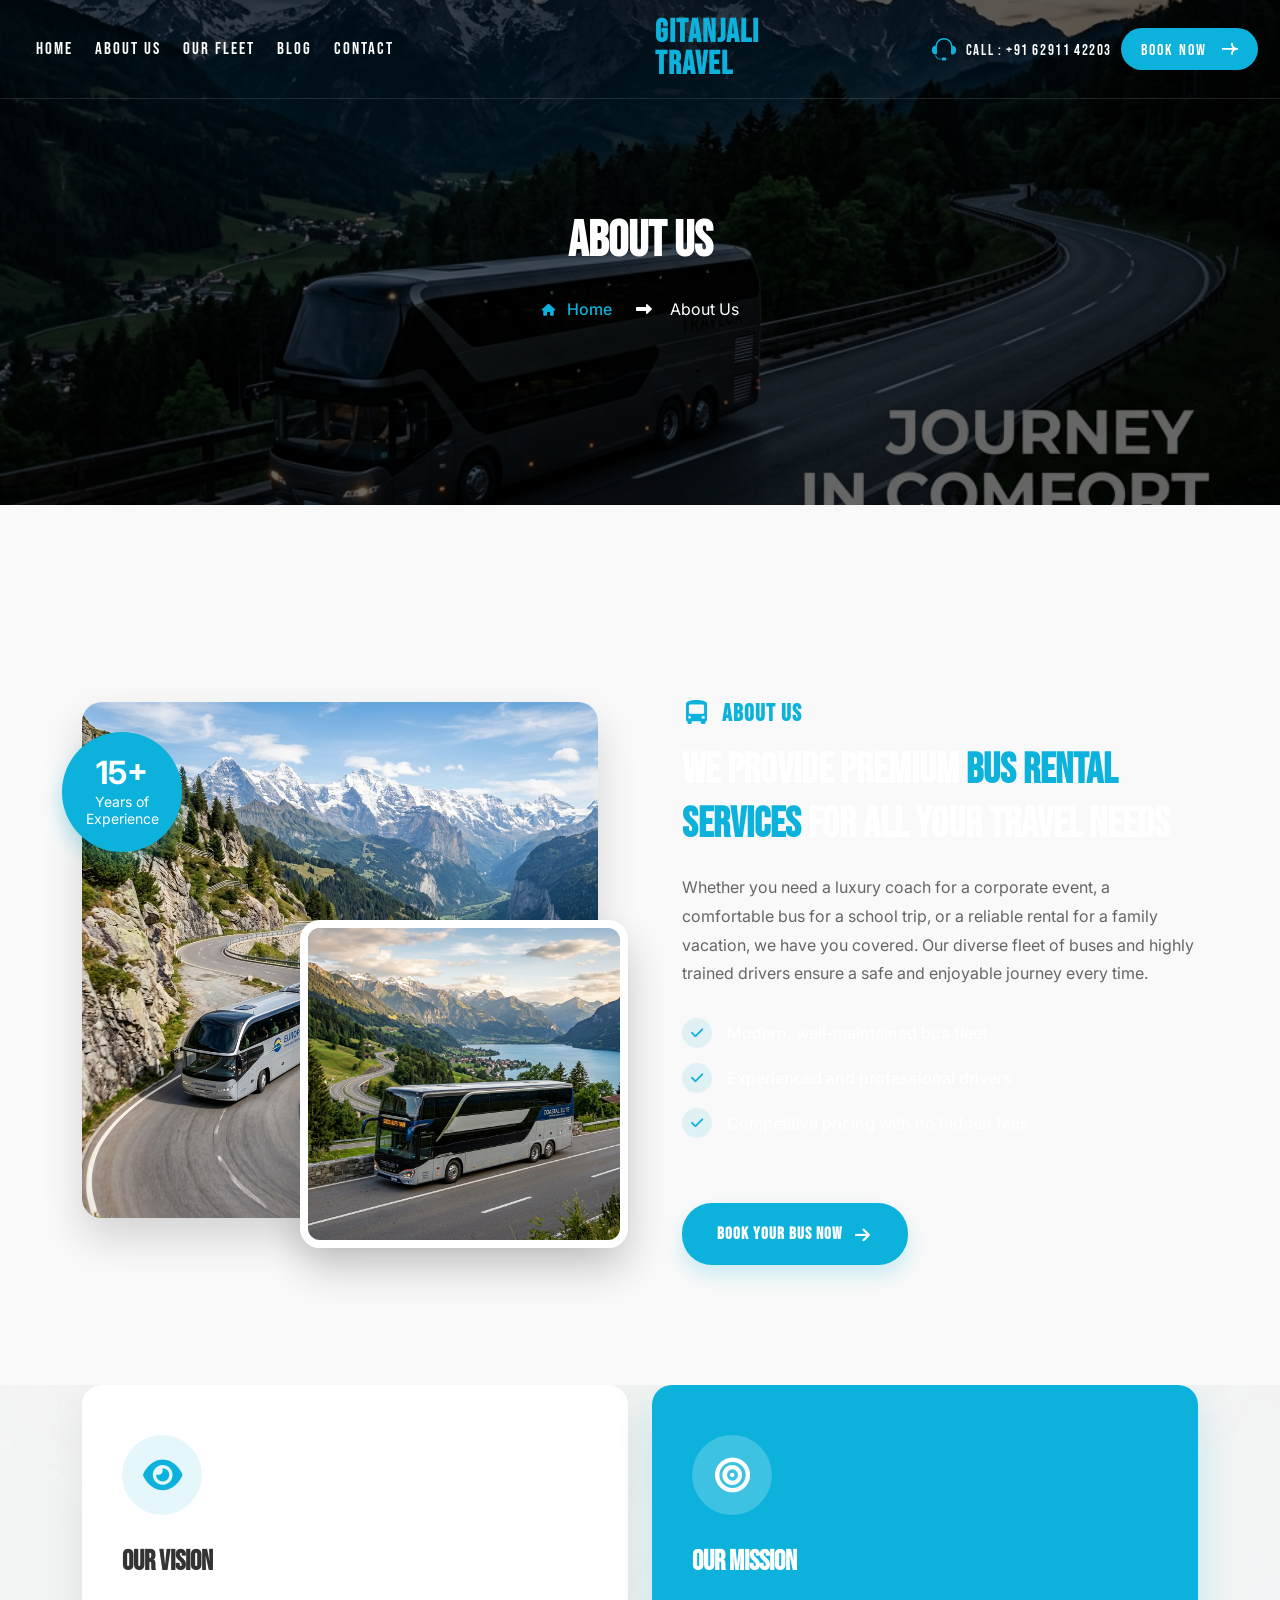
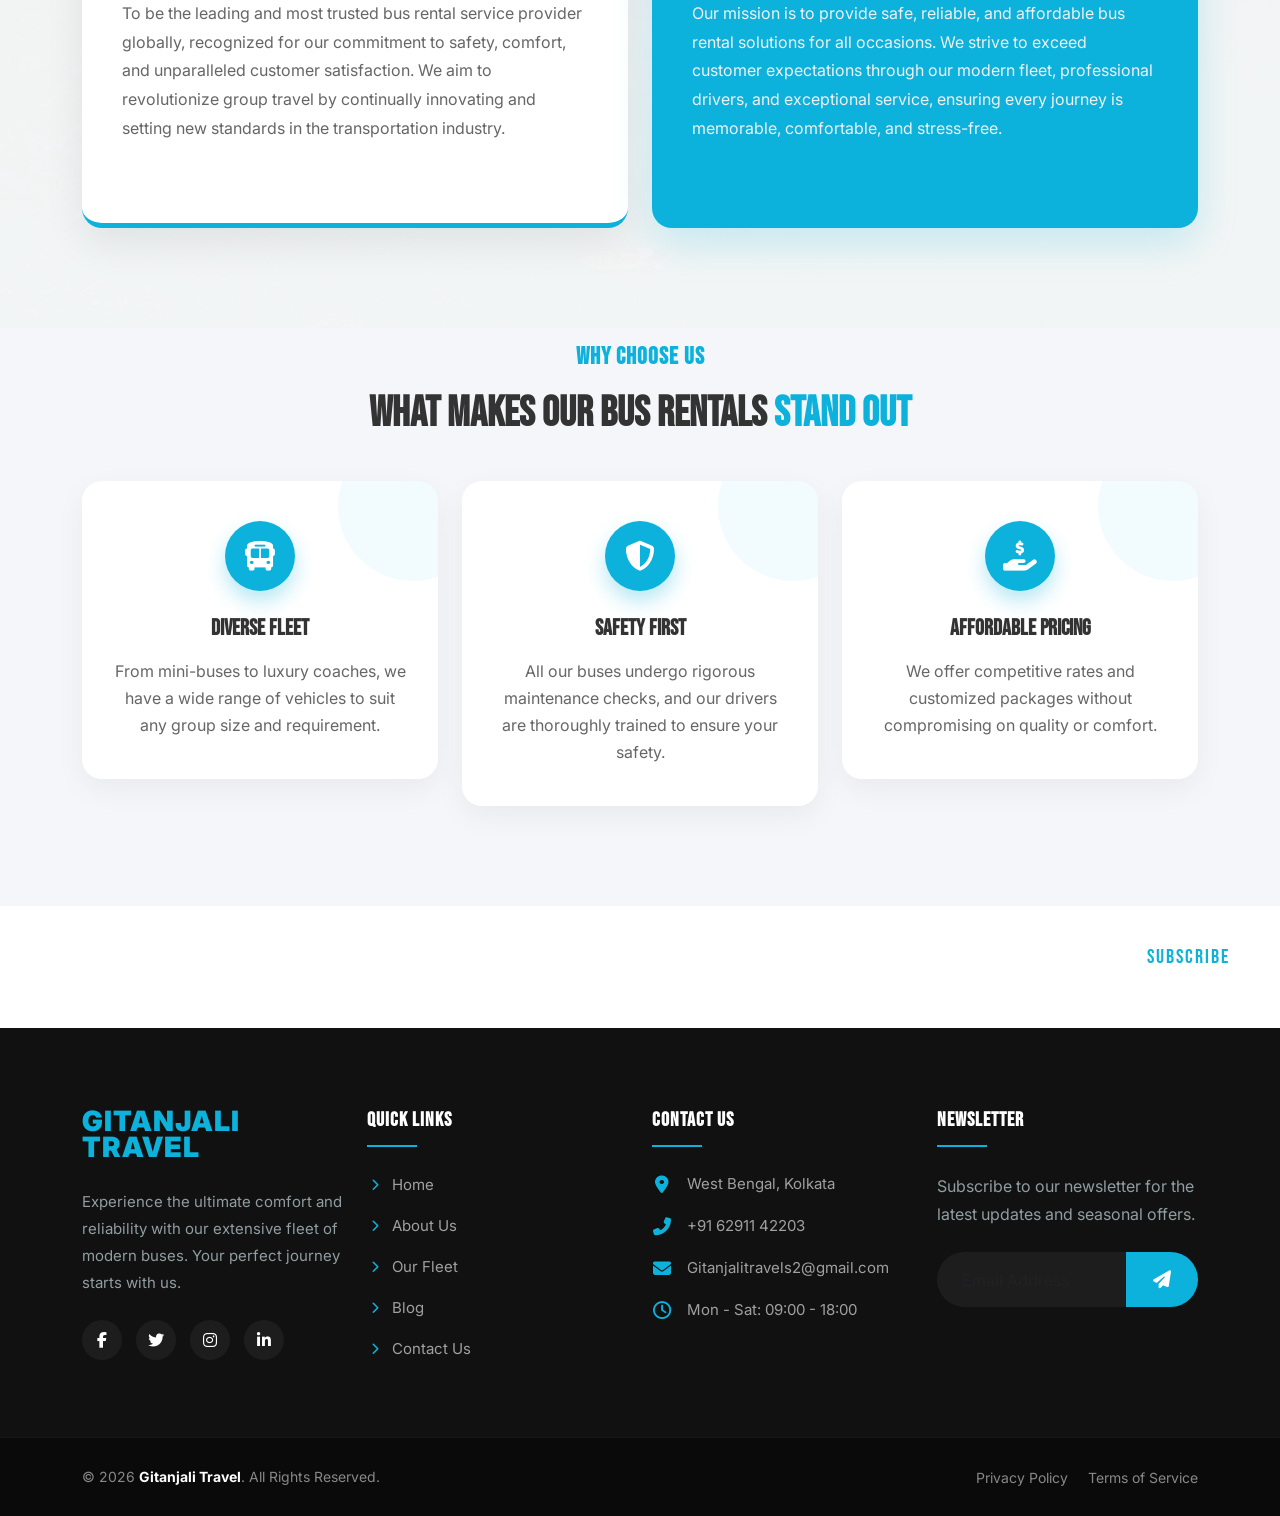
==== commit ba703229: "changes" ====
--- a/about.html
+++ b/about.html
@@ -26,7 +26,7 @@
 	<link rel="stylesheet" href="assets/css/scroll-up.css" type="text/css" media="all">
 
 <style>
-.footer-section, .footer, footer { background-image: url('footer-bg.jpg') !important; background-size: cover; }
+
 .about-section, .travelling-section { background-image: url('travelling-bg.png') !important; background-size: cover; }
 .single-choose-box:hover { transform: translateY(-10px); }
 .single-choose-box:hover .choose-icon > div { transform: scale(1.1); }
@@ -49,56 +49,102 @@
 	<!-- Start BusRentals Header Area-->
 	<!--==================================================-->
 	<div class="travelik-header-area" id="sticky-header">
-		<div class="container-fluid">
-			<div class="row header-wrap align-items-center">
-				<div class="col-lg-6 wow fadeInUp" data-wow-delay="0.3s">
-					<div class="header-menu">
-						<ul class="nav_scroll">
-							<li><a href="index.html">Home</a></li>
-							<li><a href="about.html">About Us</a></li>
-							<li><a href="fleet.html">Our Fleet</a></li>
-							
-							<li><a href="blog.html">Blog</a></li>
-							<li><a href="contact.html">Contact</a></li>
-						</ul>
-					</div>
-				</div>
-				<div class="col-lg-2 wow fadeInUp" data-wow-delay="0.3s">
-					<div class="header-logo">
-						<a class="active_logo" href="index.html"><h2 style="color: #0CB2DB; font-weight: 900; margin: 0; font-size: 32px; text-transform: uppercase; line-height: 1; letter-spacing: 1px;">GITANJALI TRAVEL</h2></a>
-						<a class="logo_two" href="index.html"><h2 style="color: #0CB2DB; font-weight: 900; margin: 0; font-size: 32px; text-transform: uppercase; line-height: 1; letter-spacing: 1px;">GITANJALI TRAVEL</h2></a>
-					</div>
-				</div>
-				<div class="col-lg-4 wow fadeInUp" data-wow-delay="0.3s">
-					<div class="header-right-wrapper">
-						<div class="header-call-info">
-							<p><svg width="24" height="23" viewBox="0 0 24 23" fill="none"
-									xmlns="http://www.w3.org/2000/svg">
-									<path fill-rule="evenodd" clip-rule="evenodd"
-										d="M14.4216 21.1172C14.4216 20.2877 13.7491 19.6152 12.9196 19.6152H11.0804C10.6821 19.6152 10.3 19.7735 10.0184 20.0551C9.73668 20.3368 9.57844 20.7188 9.57844 21.1172C9.57844 21.9467 10.2509 22.6192 11.0804 22.6192H12.9196C13.7491 22.6192 14.4216 21.9467 14.4216 21.1172ZM3.15755 17.2442C3.40842 17.2634 3.71194 17.2744 4.01681 17.2566C4.20791 18.2255 4.72944 19.0981 5.49235 19.7252C6.25526 20.3524 7.21223 20.6953 8.19984 20.6953H8.77294C8.72203 20.9742 8.7219 21.2601 8.77256 21.5391H8.19984C6.98613 21.5391 5.81209 21.1068 4.88811 20.3198C3.96414 19.5328 3.35064 18.4425 3.15755 17.2442ZM2.72836 16.3464C1.96555 16.2178 1.27297 15.8231 0.773512 15.2324C0.27405 14.6417 3.8064e-06 13.8931 0 13.1196L0 11.1254C0 10.2575 0.344767 9.42511 0.958458 8.81141C1.57215 8.19771 2.40449 7.85293 3.27239 7.85292H3.49022C3.83841 3.45811 7.51538 0 12 0C16.4846 0 20.1616 3.45811 20.5098 7.85292H20.7276C21.5955 7.85293 22.4279 8.19771 23.0415 8.81141C23.6552 9.42511 24 10.2575 24 11.1254V13.1196C24 13.9875 23.6552 14.8198 23.0415 15.4335C22.4279 16.0472 21.5955 16.392 20.7276 16.392H19.7619C19.3614 16.392 19.0368 16.0673 19.0368 15.6668V8.53678C19.0368 4.65047 15.8863 1.5 12 1.5C8.11369 1.5 4.96322 4.65047 4.96322 8.53678V15.6668C4.96322 15.9496 4.80136 16.1946 4.5652 16.3142C3.91514 16.5398 2.907 16.3766 2.72836 16.3464Z"
-										fill="#0CB2DB" />
-								</svg>
-								Call : +91 62911 42203</p>
-						</div>
-						<div class="header-sidebar">
-							<div class="header-btn">
-								<a href="contact.html">BOOK Now
-									<svg width="16" height="12" viewBox="0 0 16 12" fill="none"
-										xmlns="http://www.w3.org/2000/svg">
-										<path fill-rule="evenodd" clip-rule="evenodd"
-											d="M14.96 4.9808C12.8146 4.9808 10.8592 3.0272 10.8592 0.88V0H9.0992V0.88C9.0992 2.44112 9.78384 3.90544 10.8583 4.9808H0V6.7408H10.8583C9.78384 7.81616 9.0992 9.28048 9.0992 10.8416V11.7216H10.8592V10.8416C10.8592 8.69528 12.8146 6.7408 14.96 6.7408H15.84V4.9808H14.96Z"
-											fill="white" />
-									</svg>
-								</a>
-							</div>
-						</div>
-					</div>
-				</div>
-			</div>
-		</div>
-	</div>
-	<!--==================================================-->
-	<!-- End BusRentals Header Area -->
+      <div class="container-fluid">
+        <div class="row header-wrap align-items-center">
+          <div class="col-lg-6 wow fadeInUp" data-wow-delay="0.3s">
+            <div class="header-menu">
+              <ul class="nav_scroll">
+                <li>
+                  <a href="index.html">Home</a>
+                </li>
+                <li><a href="about.html">About Us</a></li>
+                <li><a href="fleet.html">Our Fleet</a></li>
+
+                <li><a href="blog.html">Blog</a></li>
+                <li><a href="contact.html">Contact</a></li>
+              </ul>
+            </div>
+          </div>
+          <div class="col-lg-2 wow fadeInUp" data-wow-delay="0.3s">
+            <div class="header-logo">
+              <a class="active_logo" href="index.html"
+                ><h2
+                  style="
+                    color: #0cb2db;
+                    font-weight: 900;
+                    margin: 0;
+                    font-size: 32px;
+                    text-transform: uppercase;
+                    line-height: 1;
+                    letter-spacing: 1px;
+                  "
+                >GITANJALI TRAVEL</h2></a
+              >
+              <a class="logo_two" href="index.html"
+                ><h2
+                  style="
+                    color: #0cb2db;
+                    font-weight: 900;
+                    margin: 0;
+                    font-size: 32px;
+                    text-transform: uppercase;
+                    line-height: 1;
+                    letter-spacing: 1px;
+                  "
+                >GITANJALI TRAVEL</h2></a
+              >
+            </div>
+          </div>
+          <div class="col-lg-4 wow fadeInUp" data-wow-delay="0.3s">
+            <div class="header-right-wrapper">
+              <div class="header-call-info">
+                <p>
+                  <svg
+                    width="24"
+                    height="23"
+                    viewBox="0 0 24 23"
+                    fill="none"
+                    xmlns="http://www.w3.org/2000/svg"
+                  >
+                    <path
+                      fill-rule="evenodd"
+                      clip-rule="evenodd"
+                      d="M14.4216 21.1172C14.4216 20.2877 13.7491 19.6152 12.9196 19.6152H11.0804C10.6821 19.6152 10.3 19.7735 10.0184 20.0551C9.73668 20.3368 9.57844 20.7188 9.57844 21.1172C9.57844 21.9467 10.2509 22.6192 11.0804 22.6192H12.9196C13.7491 22.6192 14.4216 21.9467 14.4216 21.1172ZM3.15755 17.2442C3.40842 17.2634 3.71194 17.2744 4.01681 17.2566C4.20791 18.2255 4.72944 19.0981 5.49235 19.7252C6.25526 20.3524 7.21223 20.6953 8.19984 20.6953H8.77294C8.72203 20.9742 8.7219 21.2601 8.77256 21.5391H8.19984C6.98613 21.5391 5.81209 21.1068 4.88811 20.3198C3.96414 19.5328 3.35064 18.4425 3.15755 17.2442ZM2.72836 16.3464C1.96555 16.2178 1.27297 15.8231 0.773512 15.2324C0.27405 14.6417 3.8064e-06 13.8931 0 13.1196L0 11.1254C0 10.2575 0.344767 9.42511 0.958458 8.81141C1.57215 8.19771 2.40449 7.85293 3.27239 7.85292H3.49022C3.83841 3.45811 7.51538 0 12 0C16.4846 0 20.1616 3.45811 20.5098 7.85292H20.7276C21.5955 7.85293 22.4279 8.19771 23.0415 8.81141C23.6552 9.42511 24 10.2575 24 11.1254V13.1196C24 13.9875 23.6552 14.8198 23.0415 15.4335C22.4279 16.0472 21.5955 16.392 20.7276 16.392H19.7619C19.3614 16.392 19.0368 16.0673 19.0368 15.6668V8.53678C19.0368 4.65047 15.8863 1.5 12 1.5C8.11369 1.5 4.96322 4.65047 4.96322 8.53678V15.6668C4.96322 15.9496 4.80136 16.1946 4.5652 16.3142C3.91514 16.5398 2.907 16.3766 2.72836 16.3464Z"
+                      fill="#0CB2DB"
+                    />
+                  </svg>
+                  Call : +91 62911 42203
+                </p>
+              </div>
+              <div class="header-sidebar">
+                <div class="header-btn">
+                  <a href="contact.html"
+                    >BOOK Now
+                    <svg
+                      width="16"
+                      height="12"
+                      viewBox="0 0 16 12"
+                      fill="none"
+                      xmlns="http://www.w3.org/2000/svg"
+                    >
+                      <path
+                        fill-rule="evenodd"
+                        clip-rule="evenodd"
+                        d="M14.96 4.9808C12.8146 4.9808 10.8592 3.0272 10.8592 0.88V0H9.0992V0.88C9.0992 2.44112 9.78384 3.90544 10.8583 4.9808H0V6.7408H10.8583C9.78384 7.81616 9.0992 9.28048 9.0992 10.8416V11.7216H10.8592V10.8416C10.8592 8.69528 12.8146 6.7408 14.96 6.7408H15.84V4.9808H14.96Z"
+                        fill="white"
+                      />
+                    </svg>
+                  </a>
+                </div>
+              </div>
+            </div>
+          </div>
+        </div>
+      </div>
+    </div>
+    <!--==================================================-->
+    
+    <!-- End BusRentals Header Area -->
 	<!--==================================================-->
 
 	<!--========= Start Mobile Memu========== -->
@@ -362,74 +408,105 @@
 	<!--==================================================-->
 	<!-- Start main footer Section -->
 	<!--==================================================-->
-	<footer class="main-footer-one">
-		<div class="main-footer-section">
-			<div class="auto-container">
-				<div class="row">
-					<!--Footer Column-->
-					<div class="col-xl-4 col-lg-4 col-md-6 wow fadeInUp" data-wow-delay="0.3s">
-						<div class="footer-widget-content social">
-							<div class="logo"><a href="index.html"><h2 style="color: #0CB2DB; font-weight: 900; margin: 0; font-size: 32px; text-transform: uppercase; line-height: 1; letter-spacing: 1px;">GITANJALI TRAVEL</h2></a>
-							</div>
-							<div class="footer-desc">Collaboratively myocardinate vertical
-								leadership skills through distributed in
-								methodologies assertively
-							</div>
-							<ul class="footer-social">
-								<li><a href="#"><i class="fab fa-facebook-f"></i></a></li>
-								<li><a href="#"><i class="fab fa-twitter"></i></a></li>
-								<li><a href="#"><i class="fab fa-pinterest-p"></i></a></li>
-								<li><a href="#"><i class="fab fa-instagram"></i></a></li>
-							</ul>
-						</div>
-					</div>
-					<!--Footer Column-->
-					<div class="col-xl-5 col-lg-5 col-md-6 col-sm-12 wow fadeInUp" data-wow-delay="0.3s">
-						<div class="footer-widget-content text-center">
-							<h1 class="footer-sing-up-title">subscribe our newsletter
-								<br> for latest any update and
-								<br> seasonal offer's
-							</h1>
-							<div class="sign-up">
-								<form action="https://formspree.io/f/myyleorq" method="POST">
-									<div class="sign-up-form">
-										<div class="form-input-bx">
-											<input type="email" name="email" placeholder="Enter Your E-Mail"
-												required="">
-											<span><i class="far fa-envelope"></i></span>
-											<button type="submit">SUBSCRIBE</button>
-										</div>
-									</div>
-								</form>
-							</div>
-						</div>
-					</div>
-					<!--Footer Column-->
-					<div class="col-xl-3 col-lg-3 col-md-6 col-sm-12 wow fadeInUp" data-wow-delay="0.3s">
-						<div class="footer-widget-content">
-							<h1 class="footer-title">quick links</h1>
-							<ul class="footer-menu">
-								<li><a href="about.html">about us</a></li>
-								<li><a href="fleet.html">our guides</a></li>
-								<li><a href="blog.html">latest blog</a></li>
-								<li><a href="contact.html">contact us</a></li>
-							</ul>
-						</div>
-					</div>
-				</div>
-				<!--Footer Bottom-->
-				<div class="footer-bottom">
-					<div class="row">
-						<div class="col-lg-12 text-center wow fadeInUp" data-wow-delay="0.3s">
-							<div class="footer-automation-title">
-								<p class="typing">BusRentals</p>
-							</div>
-						</div>
-					</div>
-				</div>
-			</div>
-		</div>
-	</footer>
+	<footer class="new-elegant-footer">
+      <div class="footer-top-area">
+        <div class="container">
+          <div class="row">
+            
+            <!-- Column 1: Brand & Social -->
+            <div class="col-lg-3 col-md-6 mb-5 mb-lg-0 wow fadeInUp" data-wow-delay="0.1s">
+              <div class="footer-widget brand-widget">
+                <a href="index.html" class="footer-logo">GITANJALI TRAVEL</a>
+                <p class="footer-desc mt-4">
+                  Experience the ultimate comfort and reliability with our extensive fleet of modern buses. Your perfect journey starts with us.
+                </p>
+                <div class="footer-social-links mt-4">
+                  <a href="#"><i class="fab fa-facebook-f"></i></a>
+                  <a href="#"><i class="fab fa-twitter"></i></a>
+                  <a href="#"><i class="fab fa-instagram"></i></a>
+                  <a href="#"><i class="fab fa-linkedin-in"></i></a>
+                </div>
+              </div>
+            </div>
+
+            <!-- Column 2: Quick Links -->
+            <div class="col-lg-3 col-md-6 mb-5 mb-lg-0 wow fadeInUp" data-wow-delay="0.2s">
+              <div class="footer-widget links-widget">
+                <h4 class="widget-title">Quick Links</h4>
+                <ul class="footer-links-list mt-4">
+                  <li><a href="index.html"><i class="fas fa-chevron-right"></i> Home</a></li>
+                  <li><a href="about.html"><i class="fas fa-chevron-right"></i> About Us</a></li>
+                  <li><a href="fleet.html"><i class="fas fa-chevron-right"></i> Our Fleet</a></li>
+                  <li><a href="blog.html"><i class="fas fa-chevron-right"></i> Blog</a></li>
+                  <li><a href="contact.html"><i class="fas fa-chevron-right"></i> Contact Us</a></li>
+                </ul>
+              </div>
+            </div>
+
+            <!-- Column 3: Contact Info -->
+            <div class="col-lg-3 col-md-6 mb-5 mb-md-0 wow fadeInUp" data-wow-delay="0.3s">
+              <div class="footer-widget contact-widget">
+                <h4 class="widget-title">Contact Us</h4>
+                <ul class="footer-contact-list mt-4">
+                  <li>
+                    <i class="fas fa-map-marker-alt"></i>
+                    <span>West Bengal, Kolkata</span>
+                  </li>
+                  <li>
+                    <i class="fas fa-phone-alt"></i>
+                    <span><a href="tel:+916291142203">+91 62911 42203</a></span>
+                  </li>
+                  <li>
+                    <i class="fas fa-envelope"></i>
+                    <span><a href="mailto:Gitanjalitravels2@gmail.com">Gitanjalitravels2@gmail.com</a></span>
+                  </li>
+                  <li>
+                    <i class="far fa-clock"></i>
+                    <span>Mon - Sat: 09:00 - 18:00</span>
+                  </li>
+                </ul>
+              </div>
+            </div>
+
+            <!-- Column 4: Newsletter -->
+            <div class="col-lg-3 col-md-6 wow fadeInUp" data-wow-delay="0.4s">
+              <div class="footer-widget newsletter-widget">
+                <h4 class="widget-title">Newsletter</h4>
+                <p class="mt-4 mb-4">
+                  Subscribe to our newsletter for the latest updates and seasonal offers.
+                </p>
+                <form action="#" class="footer-newsletter-form">
+                  <div class="input-group">
+                    <input type="email" class="form-control" placeholder="Email Address" required>
+                    <button class="btn subscribe-btn" type="submit"><i class="fas fa-paper-plane"></i></button>
+                  </div>
+                </form>
+              </div>
+            </div>
+
+          </div>
+        </div>
+      </div>
+      
+      <!-- Footer Bottom Copyright -->
+      <div class="footer-bottom-area">
+        <div class="container">
+          <div class="row align-items-center">
+            <div class="col-md-6 text-center text-md-start mb-3 mb-md-0">
+              <p class="copyright-text mb-0">
+                &copy; 2026 <strong>Gitanjali Travel</strong>. All Rights Reserved.
+              </p>
+            </div>
+            <div class="col-md-6 text-center text-md-end">
+              <ul class="footer-bottom-links mb-0">
+                <li><a href="#">Privacy Policy</a></li>
+                <li><a href="#">Terms of Service</a></li>
+              </ul>
+            </div>
+          </div>
+        </div>
+      </div>
+    </footer>
 	<!--==================================================-->
 	<!-- End BusRentals Footer Area-->
 	<!--==================================================-->
--- a/assets/css/style.css
+++ b/assets/css/style.css
@@ -3365,7 +3365,7 @@
 
 .testi-ratting ul li {
   display: inline-block;
-  color: #FFD700;
+  color: #ffd700;
   letter-spacing: 2px;
   margin: 4px 0 18px;
 }
@@ -3691,7 +3691,7 @@
   padding: 100px 0 215px;
   position: relative;
   z-index: 1;
-  background: url("https://html.ditsolution.net/travelik/assets/images/main-home/blog-bg.png");
+  background-color: black;
   background-repeat: no-repeat;
   background-size: cover;
   background-position: center bottom;
@@ -7814,7 +7814,7 @@
 
 .testi-ratting-new ul li {
   display: inline-block;
-  color: #FFD700;
+  color: #ffd700;
   font-size: 14px;
   margin-right: 2px;
 }
@@ -7890,7 +7890,7 @@
   height: 480px;
   display: flex;
   align-items: flex-end;
-  box-shadow: 0 15px 35px rgba(0,0,0,0.1);
+  box-shadow: 0 15px 35px rgba(0, 0, 0, 0.1);
   transition: all 0.4s cubic-bezier(0.165, 0.84, 0.44, 1);
   background: #000;
   cursor: pointer;
@@ -7898,7 +7898,7 @@
 
 .premium-service-card:hover {
   transform: translateY(-12px);
-  box-shadow: 0 25px 45px rgba(0,0,0,0.2);
+  box-shadow: 0 25px 45px rgba(0, 0, 0, 0.2);
 }
 
 .service-bg {
@@ -7921,13 +7921,23 @@
   left: 0;
   width: 100%;
   height: 100%;
-  background: linear-gradient(to bottom, rgba(0,0,0,0.1) 0%, rgba(0,0,0,0.4) 40%, rgba(0,0,0,0.85) 100%);
+  background: linear-gradient(
+    to bottom,
+    rgba(0, 0, 0, 0.1) 0%,
+    rgba(0, 0, 0, 0.4) 40%,
+    rgba(0, 0, 0, 0.85) 100%
+  );
   transition: opacity 0.4s ease;
   z-index: 1;
 }
 
 .premium-service-card:hover .service-overlay {
-  background: linear-gradient(to bottom, rgba(0,0,0,0.1) 0%, rgba(0,0,0,0.5) 40%, rgba(0,0,0,0.95) 100%);
+  background: linear-gradient(
+    to bottom,
+    rgba(0, 0, 0, 0.1) 0%,
+    rgba(0, 0, 0, 0.5) 40%,
+    rgba(0, 0, 0, 0.95) 100%
+  );
 }
 
 .service-content {
@@ -7944,7 +7954,7 @@
 }
 
 .service-category {
-  color: var(--primary-color, #0CB2DB);
+  color: var(--primary-color, #0cb2db);
   font-size: 14px;
   font-weight: 700;
   text-transform: uppercase;
@@ -7974,7 +7984,7 @@
 }
 
 .service-meta {
-  border-top: 1px solid rgba(255,255,255,0.2);
+  border-top: 1px solid rgba(255, 255, 255, 0.2);
   padding-top: 15px;
   margin-bottom: 20px;
   display: flex;
@@ -8009,7 +8019,7 @@
 }
 
 .service-btn:hover {
-  color: var(--primary-color, #0CB2DB);
+  color: var(--primary-color, #0cb2db);
 }
 
 .service-btn:hover i {
@@ -8022,7 +8032,7 @@
 .new-elegant-footer {
   background-color: #111111;
   color: #a0a0a0;
-  font-family: 'Inter', sans-serif;
+  font-family: "Inter", sans-serif;
   padding-top: 80px;
 }
 
@@ -8042,7 +8052,7 @@
 }
 
 .footer-widget .widget-title::after {
-  content: '';
+  content: "";
   position: absolute;
   left: 0;
   bottom: 0;
@@ -8153,7 +8163,7 @@
 /* Newsletter Widget */
 .footer-newsletter-form .input-group {
   position: relative;
-  background: rgba(255,255,255,0.05);
+  background: rgba(255, 255, 255, 0.05);
   border-radius: 30px;
   overflow: hidden;
   display: flex;
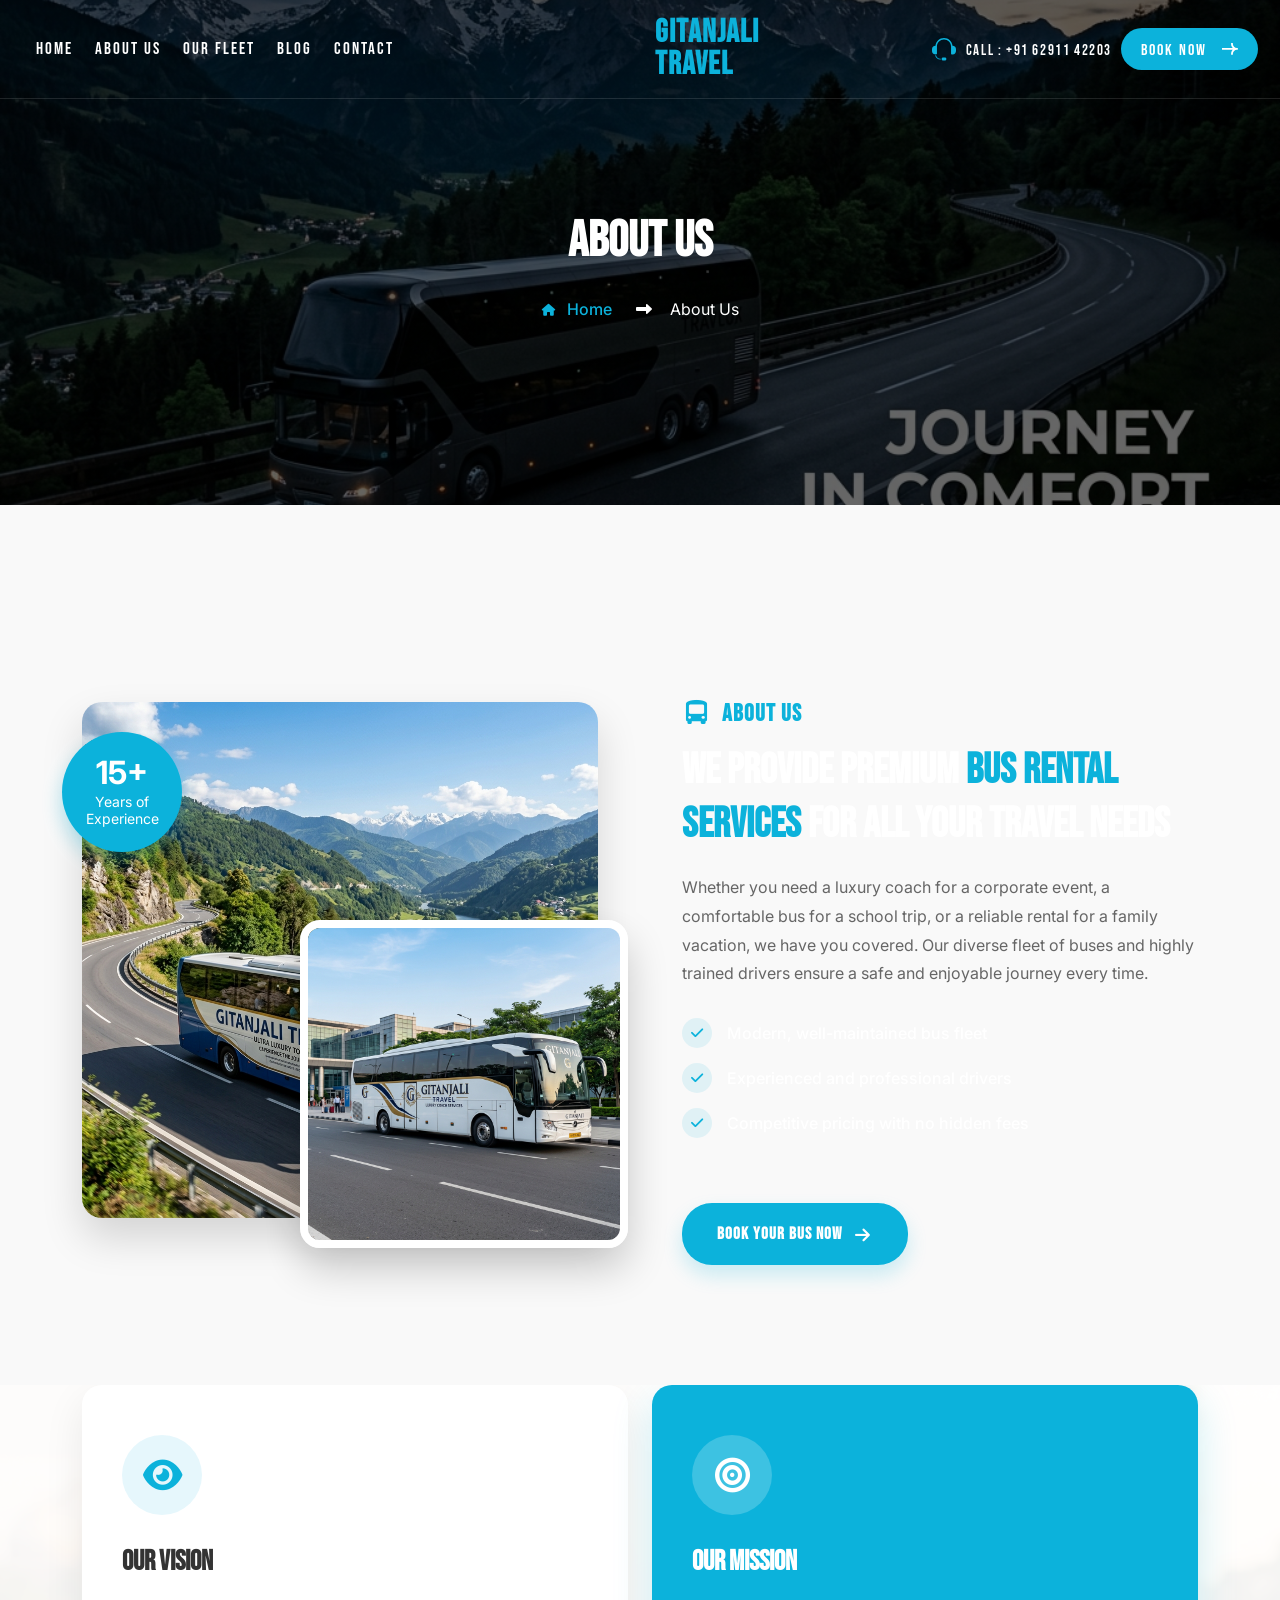
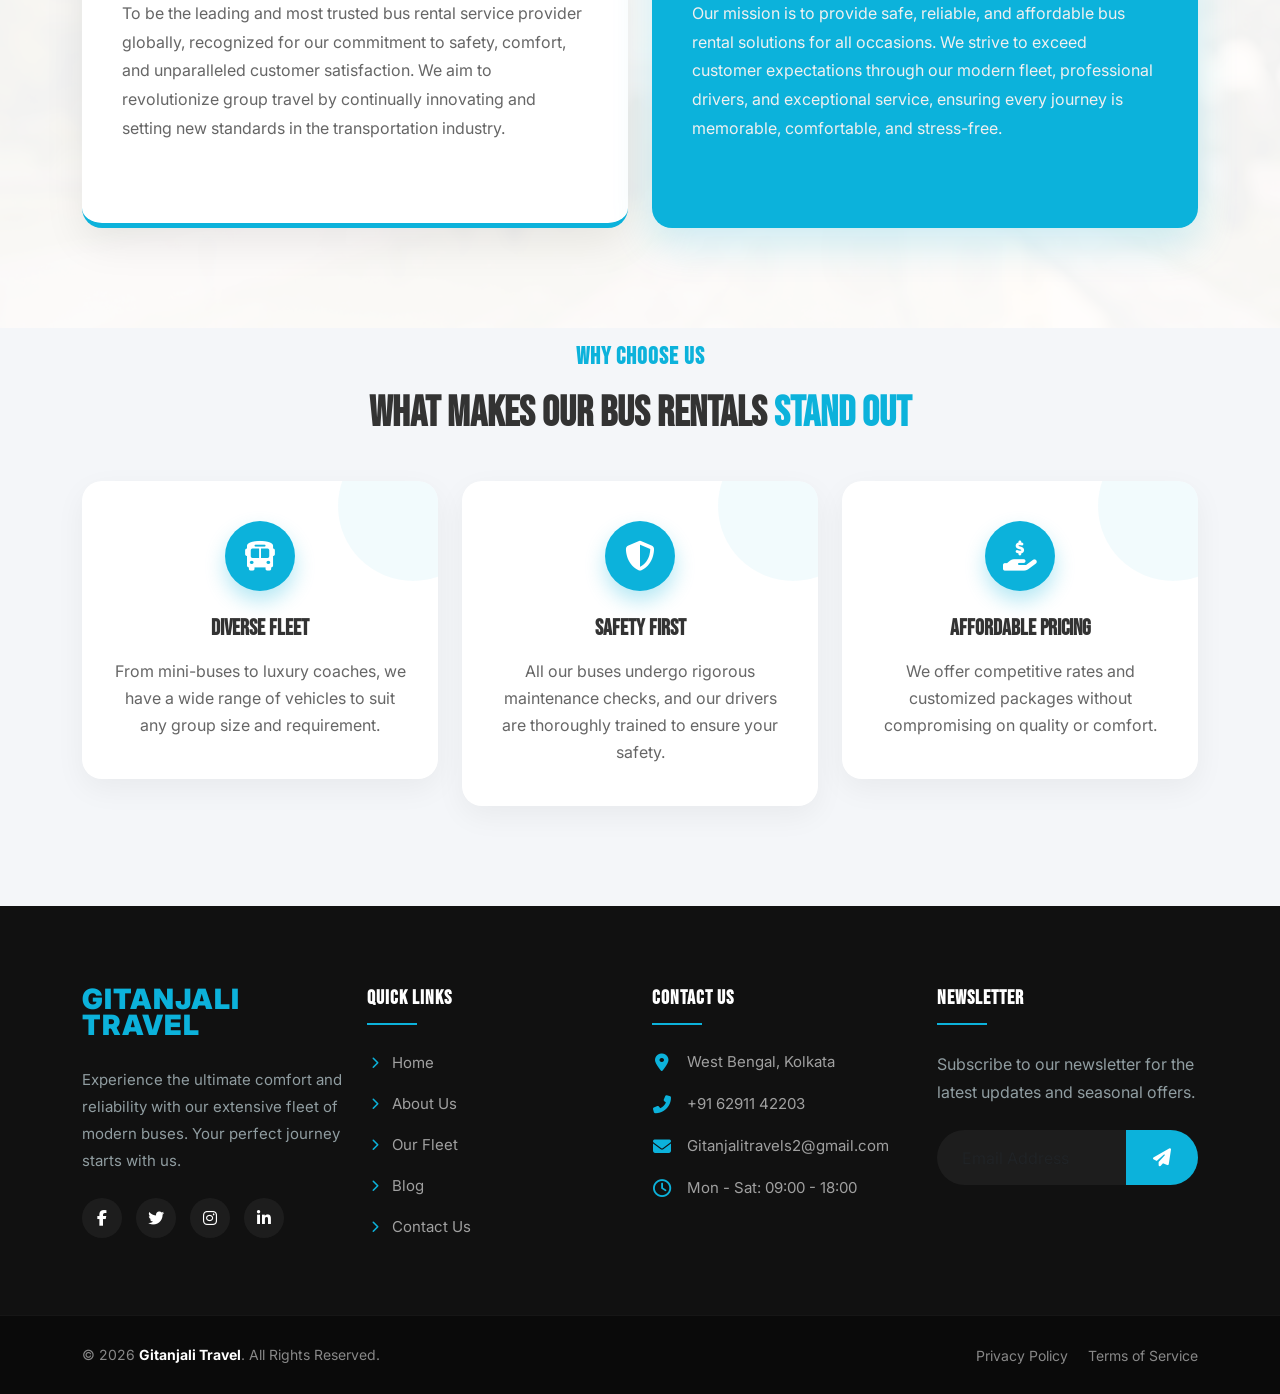
==== commit 9ee8fbad: "changes" ====
--- a/about.html
+++ b/about.html
@@ -1,54 +1,142 @@
-<!DOCTYPE HTML>
+<!DOCTYPE html>
 <html lang="en-US">
-
-<head>
-	<meta charset="UTF-8">
-	<meta http-equiv="x-ua-compatible" content="ie=edge">
-	<title> BusRentals - Premium Bus Rental Services </title>
-	<meta name="description" content="">
-	<meta name="viewport" content="width=device-width, initial-scale=1">
-
-	<!-- css link -->
-	<link rel="icon" type="image/png" sizes="56x56" href="assets/images/fav-icon.png">
-	<link rel="stylesheet" href="assets/css/bootstrap.min.css" type="text/css" media="all">
-	<link rel="stylesheet" href="assets/css/all.min.css" type="text/css" media="all">
-	<link rel="stylesheet" href="assets/css/swiper-bundle.min.css" type="text/css" media="all">
-	<link rel="stylesheet" href="assets/css/animation-text.css" type="text/css" media="all">
-	<link rel="stylesheet" href="assets/css/animate.css" type="text/css" media="all">
-	<link rel="stylesheet" href="assets/css/magnific-popup.css" type="text/css" media="all">
-	<link rel="stylesheet" href="assets/css/meanmenu.min.css" type="text/css" media="all">
-	<link rel="stylesheet" href="assets/css/odometer-theme.css" type="text/css" media="all">
-	<link rel="stylesheet" href="assets/css/custom.css" type="text/css" media="all">
-	<link rel="stylesheet" href="assets/css/bootstrap-icons.css" type="text/css" media="all">
-	<link rel="stylesheet" href="assets/css/style.css" type="text/css" media="all">
-	<link rel="stylesheet" href="assets/css/responsive.css" type="text/css" media="all">
-	<link rel="stylesheet" href="assets/css/coustom-animation.css" type="text/css" media="all">
-	<link rel="stylesheet" href="assets/css/scroll-up.css" type="text/css" media="all">
-
-<style>
-
-.about-section, .travelling-section { background-image: url('travelling-bg.png') !important; background-size: cover; }
-.single-choose-box:hover { transform: translateY(-10px); }
-.single-choose-box:hover .choose-icon > div { transform: scale(1.1); }
-.vision-box:hover, .mission-box:hover { transform: translateY(-5px); }
-.about-thumb-wrapper:hover .thumb-two { transform: scale(1.05); }
-.theme-btn:hover { background: #0a99bd !important; box-shadow: 0 10px 20px rgba(12, 178, 219, 0.4) !important; color: #fff !important; }
-</style>
-</head>
-
-<body>
-
-	<!-- ========= Prealoader ==============-->
-	<div class="preloader">
-		<div class="loader"></div>
-	</div>
-	<!--========= End Prealoader ============== -->
-
-
-	<!--==================================================-->
-	<!-- Start BusRentals Header Area-->
-	<!--==================================================-->
-	<div class="travelik-header-area" id="sticky-header">
+  <head>
+    <meta charset="UTF-8" />
+    <meta http-equiv="x-ua-compatible" content="ie=edge" />
+    <title>GITANJALI TRAVEL - Premium Bus Rental Services</title>
+    <meta name="description" content="" />
+    <meta name="viewport" content="width=device-width, initial-scale=1" />
+
+    <!-- css link -->
+    <link
+      rel="icon"
+      type="image/png"
+      sizes="56x56"
+      href="assets/images/fav-icon.png"
+    />
+    <link
+      rel="stylesheet"
+      href="assets/css/bootstrap.min.css"
+      type="text/css"
+      media="all"
+    />
+    <link
+      rel="stylesheet"
+      href="assets/css/all.min.css"
+      type="text/css"
+      media="all"
+    />
+    <link
+      rel="stylesheet"
+      href="assets/css/swiper-bundle.min.css"
+      type="text/css"
+      media="all"
+    />
+    <link
+      rel="stylesheet"
+      href="assets/css/animation-text.css"
+      type="text/css"
+      media="all"
+    />
+    <link
+      rel="stylesheet"
+      href="assets/css/animate.css"
+      type="text/css"
+      media="all"
+    />
+    <link
+      rel="stylesheet"
+      href="assets/css/magnific-popup.css"
+      type="text/css"
+      media="all"
+    />
+    <link
+      rel="stylesheet"
+      href="assets/css/meanmenu.min.css"
+      type="text/css"
+      media="all"
+    />
+    <link
+      rel="stylesheet"
+      href="assets/css/odometer-theme.css"
+      type="text/css"
+      media="all"
+    />
+    <link
+      rel="stylesheet"
+      href="assets/css/custom.css"
+      type="text/css"
+      media="all"
+    />
+    <link
+      rel="stylesheet"
+      href="assets/css/bootstrap-icons.css"
+      type="text/css"
+      media="all"
+    />
+    <link
+      rel="stylesheet"
+      href="assets/css/style.css"
+      type="text/css"
+      media="all"
+    />
+    <link
+      rel="stylesheet"
+      href="assets/css/responsive.css"
+      type="text/css"
+      media="all"
+    />
+    <link
+      rel="stylesheet"
+      href="assets/css/coustom-animation.css"
+      type="text/css"
+      media="all"
+    />
+    <link
+      rel="stylesheet"
+      href="assets/css/scroll-up.css"
+      type="text/css"
+      media="all"
+    />
+
+    <style>
+      .about-section,
+      .travelling-section {
+        background-image: url("travelling-bg.png") !important;
+        background-size: cover;
+      }
+      .single-choose-box:hover {
+        transform: translateY(-10px);
+      }
+      .single-choose-box:hover .choose-icon > div {
+        transform: scale(1.1);
+      }
+      .vision-box:hover,
+      .mission-box:hover {
+        transform: translateY(-5px);
+      }
+      .about-thumb-wrapper:hover .thumb-two {
+        transform: scale(1.05);
+      }
+      .theme-btn:hover {
+        background: #0a99bd !important;
+        box-shadow: 0 10px 20px rgba(12, 178, 219, 0.4) !important;
+        color: #fff !important;
+      }
+    </style>
+  </head>
+
+  <body>
+    <!-- ========= Prealoader ==============-->
+    <div class="preloader">
+      <div class="loader"></div>
+    </div>
+    <!--========= End Prealoader ============== -->
+
+    <!--==================================================-->
+    <!-- Start GITANJALI TRAVEL Header Area-->
+    <!--==================================================-->
+    <div class="travelik-header-area" id="sticky-header">
       <div class="container-fluid">
         <div class="row header-wrap align-items-center">
           <div class="col-lg-6 wow fadeInUp" data-wow-delay="0.3s">
@@ -78,7 +166,9 @@
                     line-height: 1;
                     letter-spacing: 1px;
                   "
-                >GITANJALI TRAVEL</h2></a
+                >
+                  GITANJALI TRAVEL
+                </h2></a
               >
               <a class="logo_two" href="index.html"
                 ><h2
@@ -91,7 +181,9 @@
                     line-height: 1;
                     letter-spacing: 1px;
                   "
-                >GITANJALI TRAVEL</h2></a
+                >
+                  GITANJALI TRAVEL
+                </h2></a
               >
             </div>
           </div>
@@ -143,17 +235,29 @@
       </div>
     </div>
     <!--==================================================-->
-    
-    <!-- End BusRentals Header Area -->
-	<!--==================================================-->
-
-	<!--========= Start Mobile Memu========== -->
-	<div class="mobile-menu-area sticky d-sm-block d-md-block d-lg-none">
+
+    <!-- End GITANJALI TRAVEL Header Area -->
+    <!--==================================================-->
+
+    <!--========= Start Mobile Memu========== -->
+    <div class="mobile-menu-area sticky d-sm-block d-md-block d-lg-none">
       <div class="mobile-menu">
         <nav class="header-menu">
           <div class="mobile-logo">
             <a class="logo_img" href="index.html" title="Gitanjali Travel">
-              <h2 style="color: #0CB2DB; font-weight: 900; margin: 0; font-size: 32px; text-transform: uppercase; line-height: 1; letter-spacing: 1px;">GITANJALI TRAVEL</h2>
+              <h2
+                style="
+                  color: #0cb2db;
+                  font-weight: 900;
+                  margin: 0;
+                  font-size: 22px;
+                  text-transform: uppercase;
+                  line-height: 1;
+                  letter-spacing: 0.5px;
+                "
+              >
+                GITANJALI TRAVEL
+              </h2>
             </a>
           </div>
           <ul class="nav_scroll">
@@ -168,257 +272,813 @@
     </div>
     <!--========= End Mobile Memu========== -->
 
-
-	<!-- Sidebar Cart Item -->
-	<div class="xs-sidebar-group info-group">
-		<div class="xs-overlay xs-bg-black"></div>
-		<div class="xs-sidebar-widget">
-			<div class="sidebar-widget-container">
-				<div class="widget-heading">
-					<a href="#" class="close-side-widget">
-						<i class="far fa-times-circle"></i>
-					</a>
-				</div>
-				<div class="sidebar-textwidget">
-					<!-- Sidebar Info Content -->
-					<div class="sidebar-info-contents">
-						<div class="content-inner">
-							<div class="nav-logo">
-								<a href="index.html"><h2 style="color: #0CB2DB; font-weight: 900; margin: 0; font-size: 32px; text-transform: uppercase; line-height: 1; letter-spacing: 1px;">GITANJALI TRAVEL</h2></a>
-							</div>
-							<div class="content-box">
-								<h2>About Us</h2>
-								<p class="text">The argument in favor of using filler text goes something like this: If
-									you use real content in the Consulting Process, anytime you reach a review point
-									youÃ¯Â¿Â½??ll end up reviewing and negotiating the content itself and not the design.</p>
-								<a href="contact.html" class="theme-btn btn-style-two"><span>Consultation</span> <i
-										class="fas fa-heart"></i></a>
-							</div>
-							<div class="contact-info">
-								<h2>Contact Info</h2>
-								<ul class="list-style-one">
-									<li><span class="icon fas fa-envelope"></span>West Bengal, Kolkata</li>
-									<li><span> <i class="fas fa-phone-alt"></i> </span>+91 62911 42203</li>
-									<li><span><i class="fas fa-map-marker-alt"></i></span>Gitanjalitravels2@gmail.com</li>
-									<li><span><i class="far fa-clock"></i></span>Week Days: 09.00 to 18.00 Sunday: Closed
-									</li>
-								</ul>
-							</div>
-							<!-- Social Box -->
-							<ul class="social-box">
-								<li class="facebook"><a href="https://facebook.com" class="fab fa-facebook-f"></a></li>
-								<li class="twitter"><a href="https://instagram.com" class="fab fa-instagram"></a></li>
-								<li class="linkedin"><a href="https://twitter.com" class="fab fa-twitter"></a></li>
-								<li class="instagram"><a href="https://pinterest.com" class="fab fa-pinterest-p"></a></li>
-								<li class="youtube"><a href="https://linkedin.com" class="fab fa-linkedin-in"></a></li>
-							</ul>
-						</div>
-					</div>
-				</div>
-			</div>
-		</div>
-	</div>
-	<!--End Sidebar Cart Item -->
-
-
-	<!--==================================================-->
-	<!-- Start BusRentals breadcumb Section  -->
-	<!--==================================================-->
-	<div class="breadcumb-section d-flex align-items-center"
-		style="background: linear-gradient(rgba(0, 0, 0, 0.6), rgba(0, 0, 0, 0.6)), url('bus_banner_bg.png'); background-size: cover; background-position: center; padding: 100px 0;">
-		<div class="container">
-			<div class="row">
-				<div class="col-lg-12 wow fadeInUp" data-wow-delay="0.3s">
-					<div class="breadcumb-content text-center">
-						<h1 style="color: #fff; font-size: 50px; font-weight: 700; margin-bottom: 15px;">About Us</h1>
-						<ul class="breadcumb-item" style="list-style: none; padding: 0; margin: 0; display: inline-flex; align-items: center; gap: 10px; color: #fff;">
-							<li><a href="index.html" style="color: #0CB2DB; text-decoration: none; font-weight: 500;"><i class="fas fa-home"></i> Home</a></li>
-							<li style="color: #fff;"><i class="fas fa-long-arrow-alt-right"></i> About Us</li>
-						</ul>
-					</div>
-				</div>
-			</div>
-		</div>
-	</div>
-	<!-- End BusRentals breadcumb Section  -->
-
-	<!-- Start about-section-one -->
-	<div class="about-section-one pt-100 pb-100" style="background-color: #f9f9f9;">
-		<div class="container">
-			<div class="row align-items-center">
-				<div class="col-lg-6 wow fadeInUp" data-wow-delay="0.3s">
-					<div class="about-thumb-wrapper" style="position: relative; padding-right: 30px; padding-bottom: 30px;">
-						<div class="thumb-one" style="border-radius: 20px; overflow: hidden; box-shadow: 0 20px 40px rgba(0,0,0,0.15); position: relative; z-index: 1;">
-							<img src="touring_bus.png" alt="Premium Bus Rental" style="width: 100%; transition: transform 0.5s;">
-						</div>
-						<div class="thumb-two" style="position: absolute; bottom: 0; right: 0; width: 60%; border-radius: 20px; overflow: hidden; box-shadow: 0 20px 40px rgba(0,0,0,0.2); border: 8px solid #fff; z-index: 2;">
-							<img src="luxury_coach.png" alt="Luxury Coach" style="width: 100%; transition: transform 0.5s;">
-						</div>
-						<div class="experience-badge" style="position: absolute; top: 30px; left: -20px; background: #0CB2DB; color: #fff; padding: 20px; border-radius: 50%; width: 120px; height: 120px; display: flex; flex-direction: column; align-items: center; justify-content: center; box-shadow: 0 10px 20px rgba(12, 178, 219, 0.3); z-index: 3;">
-							<span style="font-size: 32px; font-weight: 700; line-height: 1;">15+</span>
-							<span style="font-size: 14px; text-align: center; line-height: 1.2; margin-top: 5px;">Years of<br>Experience</span>
-						</div>
-					</div>
-				</div>
-				<div class="col-lg-6 wow fadeInUp" data-wow-delay="0.5s">
-					<div class="about-content" style="padding-left: 30px;">
-						<div class="section-title wow fadeInUp" style="margin-bottom: 30px;">
-							<h4 class="sub-title" style="text-transform: uppercase; margin-bottom: 15px; color: #0CB2DB; font-weight: 600; letter-spacing: 1px;"><i class="fas fa-bus-simple" style="margin-right: 10px;"></i>ABOUT US</h4>
-							<h2 style="margin-bottom: 20px; line-height: 1.3; font-size: 42px; font-weight: 700;">We Provide Premium <span style="color: #0CB2DB;">Bus Rental Services</span> For All Your Travel Needs</h2>
-							<p style="line-height: 1.8; color: #666; font-size: 16px; margin-bottom: 20px;">Whether you need a luxury coach for a corporate event, a comfortable bus for a school trip, or a reliable rental for a family vacation, we have you covered. Our diverse fleet of buses and highly trained drivers ensure a safe and enjoyable journey every time.</p>
-						</div>
-						<div class="about-list" style="margin-bottom: 40px;">
-							<ul style="list-style: none; padding: 0;">
-								<li style="margin-bottom: 15px; display: flex; align-items: center; font-size: 16px; font-weight: 500; color: #fff;"><div style="background: rgba(12, 178, 219, 0.1); width: 30px; height: 30px; border-radius: 50%; display: flex; align-items: center; justify-content: center; margin-right: 15px;"><i class="fas fa-check" style="color: #0CB2DB; font-size: 14px;"></i></div> Modern, well-maintained bus fleet</li>
-								<li style="margin-bottom: 15px; display: flex; align-items: center; font-size: 16px; font-weight: 500; color: #fff;"><div style="background: rgba(12, 178, 219, 0.1); width: 30px; height: 30px; border-radius: 50%; display: flex; align-items: center; justify-content: center; margin-right: 15px;"><i class="fas fa-check" style="color: #0CB2DB; font-size: 14px;"></i></div> Experienced and professional drivers</li>
-								<li style="margin-bottom: 15px; display: flex; align-items: center; font-size: 16px; font-weight: 500; color: #fff;"><div style="background: rgba(12, 178, 219, 0.1); width: 30px; height: 30px; border-radius: 50%; display: flex; align-items: center; justify-content: center; margin-right: 15px;"><i class="fas fa-check" style="color: #0CB2DB; font-size: 14px;"></i></div> Competitive pricing with no hidden fees</li>
-							</ul>
-						</div>
-						<div class="about-btn">
-							<a href="contact.html" class="theme-btn" style="background: #0CB2DB; color: #fff; padding: 18px 35px; border-radius: 30px; text-decoration: none; display: inline-flex; align-items: center; font-weight: 600; text-transform: uppercase; letter-spacing: 1px; transition: all 0.3s ease; box-shadow: 0 10px 20px rgba(12, 178, 219, 0.2);">Book Your Bus Now <i class="fas fa-arrow-right" style="margin-left: 10px;"></i></a>
-						</div>
-					</div>
-				</div>
-			</div>
-		</div>
-	</div>
-	<!-- End about-section-one -->
-
-	<!-- Start Vision & Mission Section -->
-	<div class="vision-mission-section pt-100 pb-100" style="background: #ffffff; position: relative; overflow: hidden;">
-		<div style="position: absolute; top: 0; left: 0; width: 100%; height: 100%; background: url('testi-bg.jpg') center/cover; opacity: 0.05; pointer-events: none;"></div>
-		<div class="container" style="position: relative; z-index: 1;">
-			<div class="row">
-				<div class="col-lg-6 wow fadeInUp" data-wow-delay="0.3s">
-					<div class="vision-box" style="padding: 50px 40px; background: #fff; border-radius: 20px; box-shadow: 0 15px 40px rgba(0,0,0,0.08); margin-bottom: 30px; border-bottom: 5px solid #0CB2DB; transition: transform 0.3s ease; height: 100%;">
-						<div class="icon" style="margin-bottom: 30px; width: 80px; height: 80px; background: rgba(12, 178, 219, 0.1); border-radius: 50%; display: flex; align-items: center; justify-content: center;">
-							<i class="fas fa-eye" style="font-size: 35px; color: #0CB2DB;"></i>
-						</div>
-						<h3 style="margin-bottom: 20px; font-size: 28px; font-weight: 700; color: #333;">Our Vision</h3>
-						<p style="line-height: 1.8; color: #666; font-size: 16px;">To be the leading and most trusted bus rental service provider globally, recognized for our commitment to safety, comfort, and unparalleled customer satisfaction. We aim to revolutionize group travel by continually innovating and setting new standards in the transportation industry.</p>
-					</div>
-				</div>
-				<div class="col-lg-6 wow fadeInUp" data-wow-delay="0.5s">
-					<div class="mission-box" style="padding: 50px 40px; background: #0CB2DB; border-radius: 20px; box-shadow: 0 15px 40px rgba(12, 178, 219, 0.2); margin-bottom: 30px; transition: transform 0.3s ease; height: 100%;">
-						<div class="icon" style="margin-bottom: 30px; width: 80px; height: 80px; background: rgba(255, 255, 255, 0.2); border-radius: 50%; display: flex; align-items: center; justify-content: center;">
-							<i class="fas fa-bullseye" style="font-size: 35px; color: #fff;"></i>
-						</div>
-						<h3 style="margin-bottom: 20px; font-size: 28px; font-weight: 700; color: #fff;">Our Mission</h3>
-						<p style="line-height: 1.8; color: #f0f0f0; font-size: 16px;">Our mission is to provide safe, reliable, and affordable bus rental solutions for all occasions. We strive to exceed customer expectations through our modern fleet, professional drivers, and exceptional service, ensuring every journey is memorable, comfortable, and stress-free.</p>
-					</div>
-				</div>
-			</div>
-		</div>
-	</div>
-	<!-- End Vision & Mission Section -->
-
-	<!-- Start Why Choose Us Section -->
-	<div class="why-choose-us-section pt-100 pb-70" style="background: #f4f6f9; position: relative;">
-		<div class="container">
-			<div class="row justify-content-center mb-50">
-				<div class="col-lg-8 text-center wow fadeInUp" data-wow-delay="0.3s">
-					<div class="section-title wow fadeInUp" style="margin-bottom: 40px;">
-						<h4 class="sub-title" style="text-transform: uppercase; margin-bottom: 15px; color: #0CB2DB; font-weight: 600; letter-spacing: 1px;">WHY CHOOSE US</h4>
-						<h2 style="font-size: 42px; font-weight: 700; line-height: 1.3; color: #333;">What Makes Our Bus Rentals <span style="color: #0CB2DB;">Stand Out</span></h2>
-					</div>
-				</div>
-			</div>
-			<div class="row">
-				<div class="col-lg-4 col-md-6 wow fadeInUp" data-wow-delay="0.3s">
-					<div class="single-choose-box text-center" style="margin-bottom: 30px; padding: 40px 30px; background: #fff; border-radius: 20px; box-shadow: 0 10px 30px rgba(0,0,0,0.05); transition: all 0.3s ease; position: relative; overflow: hidden; z-index: 1;">
-						<div style="position: absolute; top: -50px; right: -50px; width: 150px; height: 150px; background: rgba(12, 178, 219, 0.05); border-radius: 50%; z-index: -1;"></div>
-						<div class="choose-icon" style="margin-bottom: 25px; display: inline-block;">
-							<div style="width: 70px; height: 70px; background: #0CB2DB; border-radius: 50%; display: flex; align-items: center; justify-content: center; box-shadow: 0 10px 20px rgba(12, 178, 219, 0.3); transition: transform 0.3s ease;">
-								<i class="fas fa-bus" style="font-size: 30px; color: #ffffff;"></i>
-							</div>
-						</div>
-						<h4 style="margin-bottom: 15px; font-size: 22px; font-weight: 600; color: #333;">Diverse Fleet</h4>
-						<p style="line-height: 1.7; color: #666;">From mini-buses to luxury coaches, we have a wide range of vehicles to suit any group size and requirement.</p>
-					</div>
-				</div>
-				<div class="col-lg-4 col-md-6 wow fadeInUp" data-wow-delay="0.5s">
-					<div class="single-choose-box text-center" style="margin-bottom: 30px; padding: 40px 30px; background: #fff; border-radius: 20px; box-shadow: 0 10px 30px rgba(0,0,0,0.05); transition: all 0.3s ease; position: relative; overflow: hidden; z-index: 1;">
-						<div style="position: absolute; top: -50px; right: -50px; width: 150px; height: 150px; background: rgba(12, 178, 219, 0.05); border-radius: 50%; z-index: -1;"></div>
-						<div class="choose-icon" style="margin-bottom: 25px; display: inline-block;">
-							<div style="width: 70px; height: 70px; background: #0CB2DB; border-radius: 50%; display: flex; align-items: center; justify-content: center; box-shadow: 0 10px 20px rgba(12, 178, 219, 0.3); transition: transform 0.3s ease;">
-								<i class="fas fa-shield-alt" style="font-size: 30px; color: #ffffff;"></i>
-							</div>
-						</div>
-						<h4 style="margin-bottom: 15px; font-size: 22px; font-weight: 600; color: #333;">Safety First</h4>
-						<p style="line-height: 1.7; color: #666;">All our buses undergo rigorous maintenance checks, and our drivers are thoroughly trained to ensure your safety.</p>
-					</div>
-				</div>
-				<div class="col-lg-4 col-md-6 wow fadeInUp" data-wow-delay="0.7s">
-					<div class="single-choose-box text-center" style="margin-bottom: 30px; padding: 40px 30px; background: #fff; border-radius: 20px; box-shadow: 0 10px 30px rgba(0,0,0,0.05); transition: all 0.3s ease; position: relative; overflow: hidden; z-index: 1;">
-						<div style="position: absolute; top: -50px; right: -50px; width: 150px; height: 150px; background: rgba(12, 178, 219, 0.05); border-radius: 50%; z-index: -1;"></div>
-						<div class="choose-icon" style="margin-bottom: 25px; display: inline-block;">
-							<div style="width: 70px; height: 70px; background: #0CB2DB; border-radius: 50%; display: flex; align-items: center; justify-content: center; box-shadow: 0 10px 20px rgba(12, 178, 219, 0.3); transition: transform 0.3s ease;">
-								<i class="fas fa-hand-holding-usd" style="font-size: 30px; color: #ffffff;"></i>
-							</div>
-						</div>
-						<h4 style="margin-bottom: 15px; font-size: 22px; font-weight: 600; color: #333;">Affordable Pricing</h4>
-						<p style="line-height: 1.7; color: #666;">We offer competitive rates and customized packages without compromising on quality or comfort.</p>
-					</div>
-				</div>
-			</div>
-		</div>
-	</div>
-	<!-- End Why Choose Us Section -->
-
-	<!-- Start Testimonial Section -->
-	<!--==================================================-->
-	<div class="travelling-offer-section style__two">
-		<div class="auto-container">
-			<div class="row align-items-center">
-				<div class="col-lg-4 col-md-6 wow fadeInUp" data-wow-delay="0.3s">
-					<div class="travelling-title">
-						<h2>book your next escape <br> with BusRentals</h2>
-					</div>
-				</div>
-				<div class="col-lg-4 col-md-6 wow fadeInUp" data-wow-delay="0.3s">
-					<div class="news-img">
-						<img src="https://html.ditsolution.net/travelik/assets/images/home2/news-img.png" alt="">
-					</div>
-				</div>
-				<div class="col-lg-4 col-md-6 wow fadeInUp" data-wow-delay="0.3s">
-					<div class="subscribe-signle-box right-warpper style__two">
-						<div class="sign-up">
-							<form action="https://formspree.io/f/myyleorq" method="POST">
-								<div class="sign-up-form">
-									<div class="form-input-bx">
-										<input type="email" name="email" placeholder="Enter Your E-Mail"
-											required="">
-										<span><i class="far fa-envelope"></i></span>
-										<button type="submit">SUBSCRIBE</button>
-									</div>
-								</div>
-							</form>
-						</div>
-					</div>
-				</div>
-			</div>
-
-		</div>
-	</div>
-	<!--==================================================-->
-	<!-- End Testimonial Section -->
-	<!--==================================================-->
-
-
-	<!--==================================================-->
-	<!-- Start main footer Section -->
-	<!--==================================================-->
-	<footer class="new-elegant-footer">
+    <!-- Sidebar Cart Item -->
+    <div class="xs-sidebar-group info-group">
+      <div class="xs-overlay xs-bg-black"></div>
+      <div class="xs-sidebar-widget">
+        <div class="sidebar-widget-container">
+          <div class="widget-heading">
+            <a href="#" class="close-side-widget">
+              <i class="far fa-times-circle"></i>
+            </a>
+          </div>
+          <div class="sidebar-textwidget">
+            <!-- Sidebar Info Content -->
+            <div class="sidebar-info-contents">
+              <div class="content-inner">
+                <div class="nav-logo">
+                  <a href="index.html"
+                    ><h2
+                      style="
+                        color: #0cb2db;
+                        font-weight: 900;
+                        margin: 0;
+                        font-size: 22px;
+                        text-transform: uppercase;
+                        line-height: 1;
+                        letter-spacing: 0.5px;
+                      "
+                    >
+                      GITANJALI TRAVEL
+                    </h2></a
+                  >
+                </div>
+                <div class="content-box">
+                  <h2>About Us</h2>
+                  <p class="text">
+                    The argument in favor of using filler text goes something
+                    like this: If you use real content in the Consulting
+                    Process, anytime you reach a review point youÃ¯Â¿Â½??ll end
+                    up reviewing and negotiating the content itself and not the
+                    design.
+                  </p>
+                  <a href="contact.html" class="theme-btn btn-style-two"
+                    ><span>Consultation</span> <i class="fas fa-heart"></i
+                  ></a>
+                </div>
+                <div class="contact-info">
+                  <h2>Contact Info</h2>
+                  <ul class="list-style-one">
+                    <li>
+                      <span class="icon fas fa-envelope"></span>West Bengal,
+                      Kolkata
+                    </li>
+                    <li>
+                      <span> <i class="fas fa-phone-alt"></i> </span>+91 62911
+                      42203
+                    </li>
+                    <li>
+                      <span><i class="fas fa-map-marker-alt"></i></span
+                      >Gitanjalitravels2@gmail.com
+                    </li>
+                    <li>
+                      <span><i class="far fa-clock"></i></span>Week Days: 09.00
+                      to 18.00 Sunday: Closed
+                    </li>
+                  </ul>
+                </div>
+                <!-- Social Box -->
+                <ul class="social-box">
+                  <li class="facebook">
+                    <a
+                      href="https://facebook.com"
+                      class="fab fa-facebook-f"
+                    ></a>
+                  </li>
+                  <li class="twitter">
+                    <a
+                      href="https://instagram.com"
+                      class="fab fa-instagram"
+                    ></a>
+                  </li>
+                  <li class="linkedin">
+                    <a href="https://twitter.com" class="fab fa-twitter"></a>
+                  </li>
+                  <li class="instagram">
+                    <a
+                      href="https://pinterest.com"
+                      class="fab fa-pinterest-p"
+                    ></a>
+                  </li>
+                  <li class="youtube">
+                    <a
+                      href="https://linkedin.com"
+                      class="fab fa-linkedin-in"
+                    ></a>
+                  </li>
+                </ul>
+              </div>
+            </div>
+          </div>
+        </div>
+      </div>
+    </div>
+    <!--End Sidebar Cart Item -->
+
+    <!--==================================================-->
+    <!-- Start GITANJALI TRAVEL breadcumb Section  -->
+    <!--==================================================-->
+    <div
+      class="breadcumb-section d-flex align-items-center"
+      style="
+        background:
+          linear-gradient(rgba(0, 0, 0, 0.6), rgba(0, 0, 0, 0.6)),
+          url(&quot;bus_banner_bg.png&quot;);
+        background-size: cover;
+        background-position: center;
+        padding: 100px 0;
+      "
+    >
+      <div class="container">
+        <div class="row">
+          <div class="col-lg-12 wow fadeInUp" data-wow-delay="0.3s">
+            <div class="breadcumb-content text-center">
+              <h1
+                style="
+                  color: #fff;
+                  font-size: 50px;
+                  font-weight: 700;
+                  margin-bottom: 15px;
+                "
+              >
+                About Us
+              </h1>
+              <ul
+                class="breadcumb-item"
+                style="
+                  list-style: none;
+                  padding: 0;
+                  margin: 0;
+                  display: inline-flex;
+                  align-items: center;
+                  gap: 10px;
+                  color: #fff;
+                "
+              >
+                <li>
+                  <a
+                    href="index.html"
+                    style="
+                      color: #0cb2db;
+                      text-decoration: none;
+                      font-weight: 500;
+                    "
+                    ><i class="fas fa-home"></i> Home</a
+                  >
+                </li>
+                <li style="color: #fff">
+                  <i class="fas fa-long-arrow-alt-right"></i> About Us
+                </li>
+              </ul>
+            </div>
+          </div>
+        </div>
+      </div>
+    </div>
+    <!-- End GITANJALI TRAVEL breadcumb Section  -->
+
+    <!-- Start about-section-one -->
+    <div
+      class="about-section-one pt-100 pb-100"
+      style="background-color: #f9f9f9"
+    >
+      <div class="container">
+        <div class="row align-items-center">
+          <div class="col-lg-6 wow fadeInUp" data-wow-delay="0.3s">
+            <div
+              class="about-thumb-wrapper"
+              style="
+                position: relative;
+                padding-right: 30px;
+                padding-bottom: 30px;
+              "
+            >
+              <div
+                class="thumb-one"
+                style="
+                  border-radius: 20px;
+                  overflow: hidden;
+                  box-shadow: 0 20px 40px rgba(0, 0, 0, 0.15);
+                  position: relative;
+                  z-index: 1;
+                "
+              >
+                <img
+                  src="touring_bus.png"
+                  alt="Premium Bus Rental"
+                  style="width: 100%; transition: transform 0.5s"
+                />
+              </div>
+              <div
+                class="thumb-two"
+                style="
+                  position: absolute;
+                  bottom: 0;
+                  right: 0;
+                  width: 60%;
+                  border-radius: 20px;
+                  overflow: hidden;
+                  box-shadow: 0 20px 40px rgba(0, 0, 0, 0.2);
+                  border: 8px solid #fff;
+                  z-index: 2;
+                "
+              >
+                <img
+                  src="luxury_coach.png"
+                  alt="Luxury Coach"
+                  style="width: 100%; transition: transform 0.5s"
+                />
+              </div>
+              <div
+                class="experience-badge"
+                style="
+                  position: absolute;
+                  top: 30px;
+                  left: -20px;
+                  background: #0cb2db;
+                  color: #fff;
+                  padding: 20px;
+                  border-radius: 50%;
+                  width: 120px;
+                  height: 120px;
+                  display: flex;
+                  flex-direction: column;
+                  align-items: center;
+                  justify-content: center;
+                  box-shadow: 0 10px 20px rgba(12, 178, 219, 0.3);
+                  z-index: 3;
+                "
+              >
+                <span style="font-size: 32px; font-weight: 700; line-height: 1"
+                  >15+</span
+                >
+                <span
+                  style="
+                    font-size: 14px;
+                    text-align: center;
+                    line-height: 1.2;
+                    margin-top: 5px;
+                  "
+                  >Years of<br />Experience</span
+                >
+              </div>
+            </div>
+          </div>
+          <div class="col-lg-6 wow fadeInUp" data-wow-delay="0.5s">
+            <div class="about-content" style="padding-left: 30px">
+              <div
+                class="section-title wow fadeInUp"
+                style="margin-bottom: 30px"
+              >
+                <h4
+                  class="sub-title"
+                  style="
+                    text-transform: uppercase;
+                    margin-bottom: 15px;
+                    color: #0cb2db;
+                    font-weight: 600;
+                    letter-spacing: 1px;
+                  "
+                >
+                  <i class="fas fa-bus-simple" style="margin-right: 10px"></i
+                  >ABOUT US
+                </h4>
+                <h2
+                  style="
+                    margin-bottom: 20px;
+                    line-height: 1.3;
+                    font-size: 42px;
+                    font-weight: 700;
+                  "
+                >
+                  We Provide Premium
+                  <span style="color: #0cb2db">Bus Rental Services</span> For
+                  All Your Travel Needs
+                </h2>
+                <p
+                  style="
+                    line-height: 1.8;
+                    color: #666;
+                    font-size: 16px;
+                    margin-bottom: 20px;
+                  "
+                >
+                  Whether you need a luxury coach for a corporate event, a
+                  comfortable bus for a school trip, or a reliable rental for a
+                  family vacation, we have you covered. Our diverse fleet of
+                  buses and highly trained drivers ensure a safe and enjoyable
+                  journey every time.
+                </p>
+              </div>
+              <div class="about-list" style="margin-bottom: 40px">
+                <ul style="list-style: none; padding: 0">
+                  <li
+                    style="
+                      margin-bottom: 15px;
+                      display: flex;
+                      align-items: center;
+                      font-size: 16px;
+                      font-weight: 500;
+                      color: #fff;
+                    "
+                  >
+                    <div
+                      style="
+                        background: rgba(12, 178, 219, 0.1);
+                        width: 30px;
+                        height: 30px;
+                        border-radius: 50%;
+                        display: flex;
+                        align-items: center;
+                        justify-content: center;
+                        margin-right: 15px;
+                      "
+                    >
+                      <i
+                        class="fas fa-check"
+                        style="color: #0cb2db; font-size: 14px"
+                      ></i>
+                    </div>
+                    Modern, well-maintained bus fleet
+                  </li>
+                  <li
+                    style="
+                      margin-bottom: 15px;
+                      display: flex;
+                      align-items: center;
+                      font-size: 16px;
+                      font-weight: 500;
+                      color: #fff;
+                    "
+                  >
+                    <div
+                      style="
+                        background: rgba(12, 178, 219, 0.1);
+                        width: 30px;
+                        height: 30px;
+                        border-radius: 50%;
+                        display: flex;
+                        align-items: center;
+                        justify-content: center;
+                        margin-right: 15px;
+                      "
+                    >
+                      <i
+                        class="fas fa-check"
+                        style="color: #0cb2db; font-size: 14px"
+                      ></i>
+                    </div>
+                    Experienced and professional drivers
+                  </li>
+                  <li
+                    style="
+                      margin-bottom: 15px;
+                      display: flex;
+                      align-items: center;
+                      font-size: 16px;
+                      font-weight: 500;
+                      color: #fff;
+                    "
+                  >
+                    <div
+                      style="
+                        background: rgba(12, 178, 219, 0.1);
+                        width: 30px;
+                        height: 30px;
+                        border-radius: 50%;
+                        display: flex;
+                        align-items: center;
+                        justify-content: center;
+                        margin-right: 15px;
+                      "
+                    >
+                      <i
+                        class="fas fa-check"
+                        style="color: #0cb2db; font-size: 14px"
+                      ></i>
+                    </div>
+                    Competitive pricing with no hidden fees
+                  </li>
+                </ul>
+              </div>
+              <div class="about-btn">
+                <a
+                  href="contact.html"
+                  class="theme-btn"
+                  style="
+                    background: #0cb2db;
+                    color: #fff;
+                    padding: 18px 35px;
+                    border-radius: 30px;
+                    text-decoration: none;
+                    display: inline-flex;
+                    align-items: center;
+                    font-weight: 600;
+                    text-transform: uppercase;
+                    letter-spacing: 1px;
+                    transition: all 0.3s ease;
+                    box-shadow: 0 10px 20px rgba(12, 178, 219, 0.2);
+                  "
+                  >Book Your Bus Now
+                  <i class="fas fa-arrow-right" style="margin-left: 10px"></i
+                ></a>
+              </div>
+            </div>
+          </div>
+        </div>
+      </div>
+    </div>
+    <!-- End about-section-one -->
+
+    <!-- Start Vision & Mission Section -->
+    <div
+      class="vision-mission-section pt-100 pb-100"
+      style="background: #ffffff; position: relative; overflow: hidden"
+    >
+      <div
+        style="
+          position: absolute;
+          top: 0;
+          left: 0;
+          width: 100%;
+          height: 100%;
+          background: url(&quot;testi-bg.jpg&quot;) center/cover;
+          opacity: 0.05;
+          pointer-events: none;
+        "
+      ></div>
+      <div class="container" style="position: relative; z-index: 1">
+        <div class="row">
+          <div class="col-lg-6 wow fadeInUp" data-wow-delay="0.3s">
+            <div
+              class="vision-box"
+              style="
+                padding: 50px 40px;
+                background: #fff;
+                border-radius: 20px;
+                box-shadow: 0 15px 40px rgba(0, 0, 0, 0.08);
+                margin-bottom: 30px;
+                border-bottom: 5px solid #0cb2db;
+                transition: transform 0.3s ease;
+                height: 100%;
+              "
+            >
+              <div
+                class="icon"
+                style="
+                  margin-bottom: 30px;
+                  width: 80px;
+                  height: 80px;
+                  background: rgba(12, 178, 219, 0.1);
+                  border-radius: 50%;
+                  display: flex;
+                  align-items: center;
+                  justify-content: center;
+                "
+              >
+                <i
+                  class="fas fa-eye"
+                  style="font-size: 35px; color: #0cb2db"
+                ></i>
+              </div>
+              <h3
+                style="
+                  margin-bottom: 20px;
+                  font-size: 28px;
+                  font-weight: 700;
+                  color: #333;
+                "
+              >
+                Our Vision
+              </h3>
+              <p style="line-height: 1.8; color: #666; font-size: 16px">
+                To be the leading and most trusted bus rental service provider
+                globally, recognized for our commitment to safety, comfort, and
+                unparalleled customer satisfaction. We aim to revolutionize
+                group travel by continually innovating and setting new standards
+                in the transportation industry.
+              </p>
+            </div>
+          </div>
+          <div class="col-lg-6 wow fadeInUp" data-wow-delay="0.5s">
+            <div
+              class="mission-box"
+              style="
+                padding: 50px 40px;
+                background: #0cb2db;
+                border-radius: 20px;
+                box-shadow: 0 15px 40px rgba(12, 178, 219, 0.2);
+                margin-bottom: 30px;
+                transition: transform 0.3s ease;
+                height: 100%;
+              "
+            >
+              <div
+                class="icon"
+                style="
+                  margin-bottom: 30px;
+                  width: 80px;
+                  height: 80px;
+                  background: rgba(255, 255, 255, 0.2);
+                  border-radius: 50%;
+                  display: flex;
+                  align-items: center;
+                  justify-content: center;
+                "
+              >
+                <i
+                  class="fas fa-bullseye"
+                  style="font-size: 35px; color: #fff"
+                ></i>
+              </div>
+              <h3
+                style="
+                  margin-bottom: 20px;
+                  font-size: 28px;
+                  font-weight: 700;
+                  color: #fff;
+                "
+              >
+                Our Mission
+              </h3>
+              <p style="line-height: 1.8; color: #f0f0f0; font-size: 16px">
+                Our mission is to provide safe, reliable, and affordable bus
+                rental solutions for all occasions. We strive to exceed customer
+                expectations through our modern fleet, professional drivers, and
+                exceptional service, ensuring every journey is memorable,
+                comfortable, and stress-free.
+              </p>
+            </div>
+          </div>
+        </div>
+      </div>
+    </div>
+    <!-- End Vision & Mission Section -->
+
+    <!-- Start Why Choose Us Section -->
+    <div
+      class="why-choose-us-section pt-100 pb-70"
+      style="background: #f4f6f9; position: relative"
+    >
+      <div class="container">
+        <div class="row justify-content-center mb-50">
+          <div class="col-lg-8 text-center wow fadeInUp" data-wow-delay="0.3s">
+            <div class="section-title wow fadeInUp" style="margin-bottom: 40px">
+              <h4
+                class="sub-title"
+                style="
+                  text-transform: uppercase;
+                  margin-bottom: 15px;
+                  color: #0cb2db;
+                  font-weight: 600;
+                  letter-spacing: 1px;
+                "
+              >
+                WHY CHOOSE US
+              </h4>
+              <h2
+                style="
+                  font-size: 42px;
+                  font-weight: 700;
+                  line-height: 1.3;
+                  color: #333;
+                "
+              >
+                What Makes Our Bus Rentals
+                <span style="color: #0cb2db">Stand Out</span>
+              </h2>
+            </div>
+          </div>
+        </div>
+        <div class="row">
+          <div class="col-lg-4 col-md-6 wow fadeInUp" data-wow-delay="0.3s">
+            <div
+              class="single-choose-box text-center"
+              style="
+                margin-bottom: 30px;
+                padding: 40px 30px;
+                background: #fff;
+                border-radius: 20px;
+                box-shadow: 0 10px 30px rgba(0, 0, 0, 0.05);
+                transition: all 0.3s ease;
+                position: relative;
+                overflow: hidden;
+                z-index: 1;
+              "
+            >
+              <div
+                style="
+                  position: absolute;
+                  top: -50px;
+                  right: -50px;
+                  width: 150px;
+                  height: 150px;
+                  background: rgba(12, 178, 219, 0.05);
+                  border-radius: 50%;
+                  z-index: -1;
+                "
+              ></div>
+              <div
+                class="choose-icon"
+                style="margin-bottom: 25px; display: inline-block"
+              >
+                <div
+                  style="
+                    width: 70px;
+                    height: 70px;
+                    background: #0cb2db;
+                    border-radius: 50%;
+                    display: flex;
+                    align-items: center;
+                    justify-content: center;
+                    box-shadow: 0 10px 20px rgba(12, 178, 219, 0.3);
+                    transition: transform 0.3s ease;
+                  "
+                >
+                  <i
+                    class="fas fa-bus"
+                    style="font-size: 30px; color: #ffffff"
+                  ></i>
+                </div>
+              </div>
+              <h4
+                style="
+                  margin-bottom: 15px;
+                  font-size: 22px;
+                  font-weight: 600;
+                  color: #333;
+                "
+              >
+                Diverse Fleet
+              </h4>
+              <p style="line-height: 1.7; color: #666">
+                From mini-buses to luxury coaches, we have a wide range of
+                vehicles to suit any group size and requirement.
+              </p>
+            </div>
+          </div>
+          <div class="col-lg-4 col-md-6 wow fadeInUp" data-wow-delay="0.5s">
+            <div
+              class="single-choose-box text-center"
+              style="
+                margin-bottom: 30px;
+                padding: 40px 30px;
+                background: #fff;
+                border-radius: 20px;
+                box-shadow: 0 10px 30px rgba(0, 0, 0, 0.05);
+                transition: all 0.3s ease;
+                position: relative;
+                overflow: hidden;
+                z-index: 1;
+              "
+            >
+              <div
+                style="
+                  position: absolute;
+                  top: -50px;
+                  right: -50px;
+                  width: 150px;
+                  height: 150px;
+                  background: rgba(12, 178, 219, 0.05);
+                  border-radius: 50%;
+                  z-index: -1;
+                "
+              ></div>
+              <div
+                class="choose-icon"
+                style="margin-bottom: 25px; display: inline-block"
+              >
+                <div
+                  style="
+                    width: 70px;
+                    height: 70px;
+                    background: #0cb2db;
+                    border-radius: 50%;
+                    display: flex;
+                    align-items: center;
+                    justify-content: center;
+                    box-shadow: 0 10px 20px rgba(12, 178, 219, 0.3);
+                    transition: transform 0.3s ease;
+                  "
+                >
+                  <i
+                    class="fas fa-shield-alt"
+                    style="font-size: 30px; color: #ffffff"
+                  ></i>
+                </div>
+              </div>
+              <h4
+                style="
+                  margin-bottom: 15px;
+                  font-size: 22px;
+                  font-weight: 600;
+                  color: #333;
+                "
+              >
+                Safety First
+              </h4>
+              <p style="line-height: 1.7; color: #666">
+                All our buses undergo rigorous maintenance checks, and our
+                drivers are thoroughly trained to ensure your safety.
+              </p>
+            </div>
+          </div>
+          <div class="col-lg-4 col-md-6 wow fadeInUp" data-wow-delay="0.7s">
+            <div
+              class="single-choose-box text-center"
+              style="
+                margin-bottom: 30px;
+                padding: 40px 30px;
+                background: #fff;
+                border-radius: 20px;
+                box-shadow: 0 10px 30px rgba(0, 0, 0, 0.05);
+                transition: all 0.3s ease;
+                position: relative;
+                overflow: hidden;
+                z-index: 1;
+              "
+            >
+              <div
+                style="
+                  position: absolute;
+                  top: -50px;
+                  right: -50px;
+                  width: 150px;
+                  height: 150px;
+                  background: rgba(12, 178, 219, 0.05);
+                  border-radius: 50%;
+                  z-index: -1;
+                "
+              ></div>
+              <div
+                class="choose-icon"
+                style="margin-bottom: 25px; display: inline-block"
+              >
+                <div
+                  style="
+                    width: 70px;
+                    height: 70px;
+                    background: #0cb2db;
+                    border-radius: 50%;
+                    display: flex;
+                    align-items: center;
+                    justify-content: center;
+                    box-shadow: 0 10px 20px rgba(12, 178, 219, 0.3);
+                    transition: transform 0.3s ease;
+                  "
+                >
+                  <i
+                    class="fas fa-hand-holding-usd"
+                    style="font-size: 30px; color: #ffffff"
+                  ></i>
+                </div>
+              </div>
+              <h4
+                style="
+                  margin-bottom: 15px;
+                  font-size: 22px;
+                  font-weight: 600;
+                  color: #333;
+                "
+              >
+                Affordable Pricing
+              </h4>
+              <p style="line-height: 1.7; color: #666">
+                We offer competitive rates and customized packages without
+                compromising on quality or comfort.
+              </p>
+            </div>
+          </div>
+        </div>
+      </div>
+    </div>
+    <!-- End Why Choose Us Section -->
+
+    <!-- Start Testimonial Section -->
+    <!--==================================================-->
+
+    <!--==================================================-->
+    <!-- End Testimonial Section -->
+    <!--==================================================-->
+
+    <!--==================================================-->
+    <!-- Start main footer Section -->
+    <!--==================================================-->
+    <footer class="new-elegant-footer">
       <div class="footer-top-area">
         <div class="container">
           <div class="row">
-            
             <!-- Column 1: Brand & Social -->
-            <div class="col-lg-3 col-md-6 mb-5 mb-lg-0 wow fadeInUp" data-wow-delay="0.1s">
+            <div
+              class="col-lg-3 col-md-6 mb-5 mb-lg-0 wow fadeInUp"
+              data-wow-delay="0.1s"
+            >
               <div class="footer-widget brand-widget">
                 <a href="index.html" class="footer-logo">GITANJALI TRAVEL</a>
                 <p class="footer-desc mt-4">
-                  Experience the ultimate comfort and reliability with our extensive fleet of modern buses. Your perfect journey starts with us.
+                  Experience the ultimate comfort and reliability with our
+                  extensive fleet of modern buses. Your perfect journey starts
+                  with us.
                 </p>
                 <div class="footer-social-links mt-4">
                   <a href="#"><i class="fab fa-facebook-f"></i></a>
@@ -430,21 +1090,47 @@
             </div>
 
             <!-- Column 2: Quick Links -->
-            <div class="col-lg-3 col-md-6 mb-5 mb-lg-0 wow fadeInUp" data-wow-delay="0.2s">
+            <div
+              class="col-lg-3 col-md-6 mb-5 mb-lg-0 wow fadeInUp"
+              data-wow-delay="0.2s"
+            >
               <div class="footer-widget links-widget">
                 <h4 class="widget-title">Quick Links</h4>
                 <ul class="footer-links-list mt-4">
-                  <li><a href="index.html"><i class="fas fa-chevron-right"></i> Home</a></li>
-                  <li><a href="about.html"><i class="fas fa-chevron-right"></i> About Us</a></li>
-                  <li><a href="fleet.html"><i class="fas fa-chevron-right"></i> Our Fleet</a></li>
-                  <li><a href="blog.html"><i class="fas fa-chevron-right"></i> Blog</a></li>
-                  <li><a href="contact.html"><i class="fas fa-chevron-right"></i> Contact Us</a></li>
+                  <li>
+                    <a href="index.html"
+                      ><i class="fas fa-chevron-right"></i> Home</a
+                    >
+                  </li>
+                  <li>
+                    <a href="about.html"
+                      ><i class="fas fa-chevron-right"></i> About Us</a
+                    >
+                  </li>
+                  <li>
+                    <a href="fleet.html"
+                      ><i class="fas fa-chevron-right"></i> Our Fleet</a
+                    >
+                  </li>
+                  <li>
+                    <a href="blog.html"
+                      ><i class="fas fa-chevron-right"></i> Blog</a
+                    >
+                  </li>
+                  <li>
+                    <a href="contact.html"
+                      ><i class="fas fa-chevron-right"></i> Contact Us</a
+                    >
+                  </li>
                 </ul>
               </div>
             </div>
 
             <!-- Column 3: Contact Info -->
-            <div class="col-lg-3 col-md-6 mb-5 mb-md-0 wow fadeInUp" data-wow-delay="0.3s">
+            <div
+              class="col-lg-3 col-md-6 mb-5 mb-md-0 wow fadeInUp"
+              data-wow-delay="0.3s"
+            >
               <div class="footer-widget contact-widget">
                 <h4 class="widget-title">Contact Us</h4>
                 <ul class="footer-contact-list mt-4">
@@ -458,7 +1144,11 @@
                   </li>
                   <li>
                     <i class="fas fa-envelope"></i>
-                    <span><a href="mailto:Gitanjalitravels2@gmail.com">Gitanjalitravels2@gmail.com</a></span>
+                    <span
+                      ><a href="mailto:Gitanjalitravels2@gmail.com"
+                        >Gitanjalitravels2@gmail.com</a
+                      ></span
+                    >
                   </li>
                   <li>
                     <i class="far fa-clock"></i>
@@ -473,28 +1163,36 @@
               <div class="footer-widget newsletter-widget">
                 <h4 class="widget-title">Newsletter</h4>
                 <p class="mt-4 mb-4">
-                  Subscribe to our newsletter for the latest updates and seasonal offers.
+                  Subscribe to our newsletter for the latest updates and
+                  seasonal offers.
                 </p>
                 <form action="#" class="footer-newsletter-form">
                   <div class="input-group">
-                    <input type="email" class="form-control" placeholder="Email Address" required>
-                    <button class="btn subscribe-btn" type="submit"><i class="fas fa-paper-plane"></i></button>
+                    <input
+                      type="email"
+                      class="form-control"
+                      placeholder="Email Address"
+                      required
+                    />
+                    <button class="btn subscribe-btn" type="submit">
+                      <i class="fas fa-paper-plane"></i>
+                    </button>
                   </div>
                 </form>
               </div>
             </div>
-
           </div>
         </div>
       </div>
-      
+
       <!-- Footer Bottom Copyright -->
       <div class="footer-bottom-area">
         <div class="container">
           <div class="row align-items-center">
             <div class="col-md-6 text-center text-md-start mb-3 mb-md-0">
               <p class="copyright-text mb-0">
-                &copy; 2026 <strong>Gitanjali Travel</strong>. All Rights Reserved.
+                &copy; 2026 <strong>Gitanjali Travel</strong>. All Rights
+                Reserved.
               </p>
             </div>
             <div class="col-md-6 text-center text-md-end">
@@ -507,74 +1205,56 @@
         </div>
       </div>
     </footer>
-	<!--==================================================-->
-	<!-- End BusRentals Footer Area-->
-	<!--==================================================-->
-
-
-	<!--==================================================-->
-	<!-- Start BusRentals Scroll Up-->
-	<!--==================================================-->
-	<div class="prgoress_indicator active-progress">
-		<svg class="progress-circle svg-content" width="100%" height="100%" viewBox="-1 -1 102 102">
-			<path d="M50,1 a49,49 0 0,1 0,98 a49,49 0 0,1 0,-98"
-				style="transition: stroke-dashoffset 10ms linear 0s; stroke-dasharray: 307.919, 307.919; stroke-dashoffset: 212.78;">
-			</path>
-		</svg>
-	</div>
-	<!--==================================================-->
-	<!-- End BusRentals Scroll Up-->
-	<!--==================================================-->
-
-
-
-	<!-- jquery js -->
-	<script src="assets/js/jquery.js"></script>
-	<script src="assets/js/bootstrap.min.js"></script>
-	<script src="assets/js/waypoints.js"></script>
-	<script src="assets/js/jquery.counterup.min.js"></script>
-	<script src="assets/js/jquery.magnific-popup.min.js"></script>
-	<script src="assets/js/parallaxie.js"></script>
-
-	<script src="assets/js/gsap.min.js"></script>
-	<script src="assets/js/ScrollToPlugin.min.js"></script>
-	<script src="assets/js/ScrollTrigger.min.js"></script>
-
-	<script src="assets/js/SplitText.min.js"></script>
-	<script src="assets/js/hover.js"></script>
-	<script src="assets/js/three.min.js"></script>
-	<script src="assets/js/wow.js"></script>
-	<script src="assets/js/jquery.meanmenu.js"></script>
-	<script src="assets/js/jquery.scrollUp.js"></script>
-	<script src="assets/js/jquery.barfiller.js"></script>
-	<script src="assets/js/animation-text.js"></script>
-	<script src="assets/js/swiper-bundle.min.js"></script>
-	<script src="assets/js/main.js"></script>
-	<script src="assets/js/script.js"></script>
-</body>
-
+    <!--==================================================-->
+    <!-- End GITANJALI TRAVEL Footer Area-->
+    <!--==================================================-->
+
+    <!--==================================================-->
+    <!-- Start GITANJALI TRAVEL Scroll Up-->
+    <!--==================================================-->
+    <div class="prgoress_indicator active-progress">
+      <svg
+        class="progress-circle svg-content"
+        width="100%"
+        height="100%"
+        viewBox="-1 -1 102 102"
+      >
+        <path
+          d="M50,1 a49,49 0 0,1 0,98 a49,49 0 0,1 0,-98"
+          style="
+            transition: stroke-dashoffset 10ms linear 0s;
+            stroke-dasharray: 307.919, 307.919;
+            stroke-dashoffset: 212.78;
+          "
+        ></path>
+      </svg>
+    </div>
+    <!--==================================================-->
+    <!-- End GITANJALI TRAVEL Scroll Up-->
+    <!--==================================================-->
+
+    <!-- jquery js -->
+    <script src="assets/js/jquery.js"></script>
+    <script src="assets/js/bootstrap.min.js"></script>
+    <script src="assets/js/waypoints.js"></script>
+    <script src="assets/js/jquery.counterup.min.js"></script>
+    <script src="assets/js/jquery.magnific-popup.min.js"></script>
+    <script src="assets/js/parallaxie.js"></script>
+
+    <script src="assets/js/gsap.min.js"></script>
+    <script src="assets/js/ScrollToPlugin.min.js"></script>
+    <script src="assets/js/ScrollTrigger.min.js"></script>
+
+    <script src="assets/js/SplitText.min.js"></script>
+    <script src="assets/js/hover.js"></script>
+    <script src="assets/js/three.min.js"></script>
+    <script src="assets/js/wow.js"></script>
+    <script src="assets/js/jquery.meanmenu.js"></script>
+    <script src="assets/js/jquery.scrollUp.js"></script>
+    <script src="assets/js/jquery.barfiller.js"></script>
+    <script src="assets/js/animation-text.js"></script>
+    <script src="assets/js/swiper-bundle.min.js"></script>
+    <script src="assets/js/main.js"></script>
+    <script src="assets/js/script.js"></script>
+  </body>
 </html>
-
-
-
-
-
-
-
-
-
-
-
-
-
-
-
-
-
-
-
-
-
-
-
-
--- a/assets/css/style.css
+++ b/assets/css/style.css
@@ -3688,7 +3688,7 @@
 ============================================= */
 
 .latest-blog-section {
-  padding: 100px 0 215px;
+  padding: 100px 0 5px;
   position: relative;
   z-index: 1;
   background-color: black;
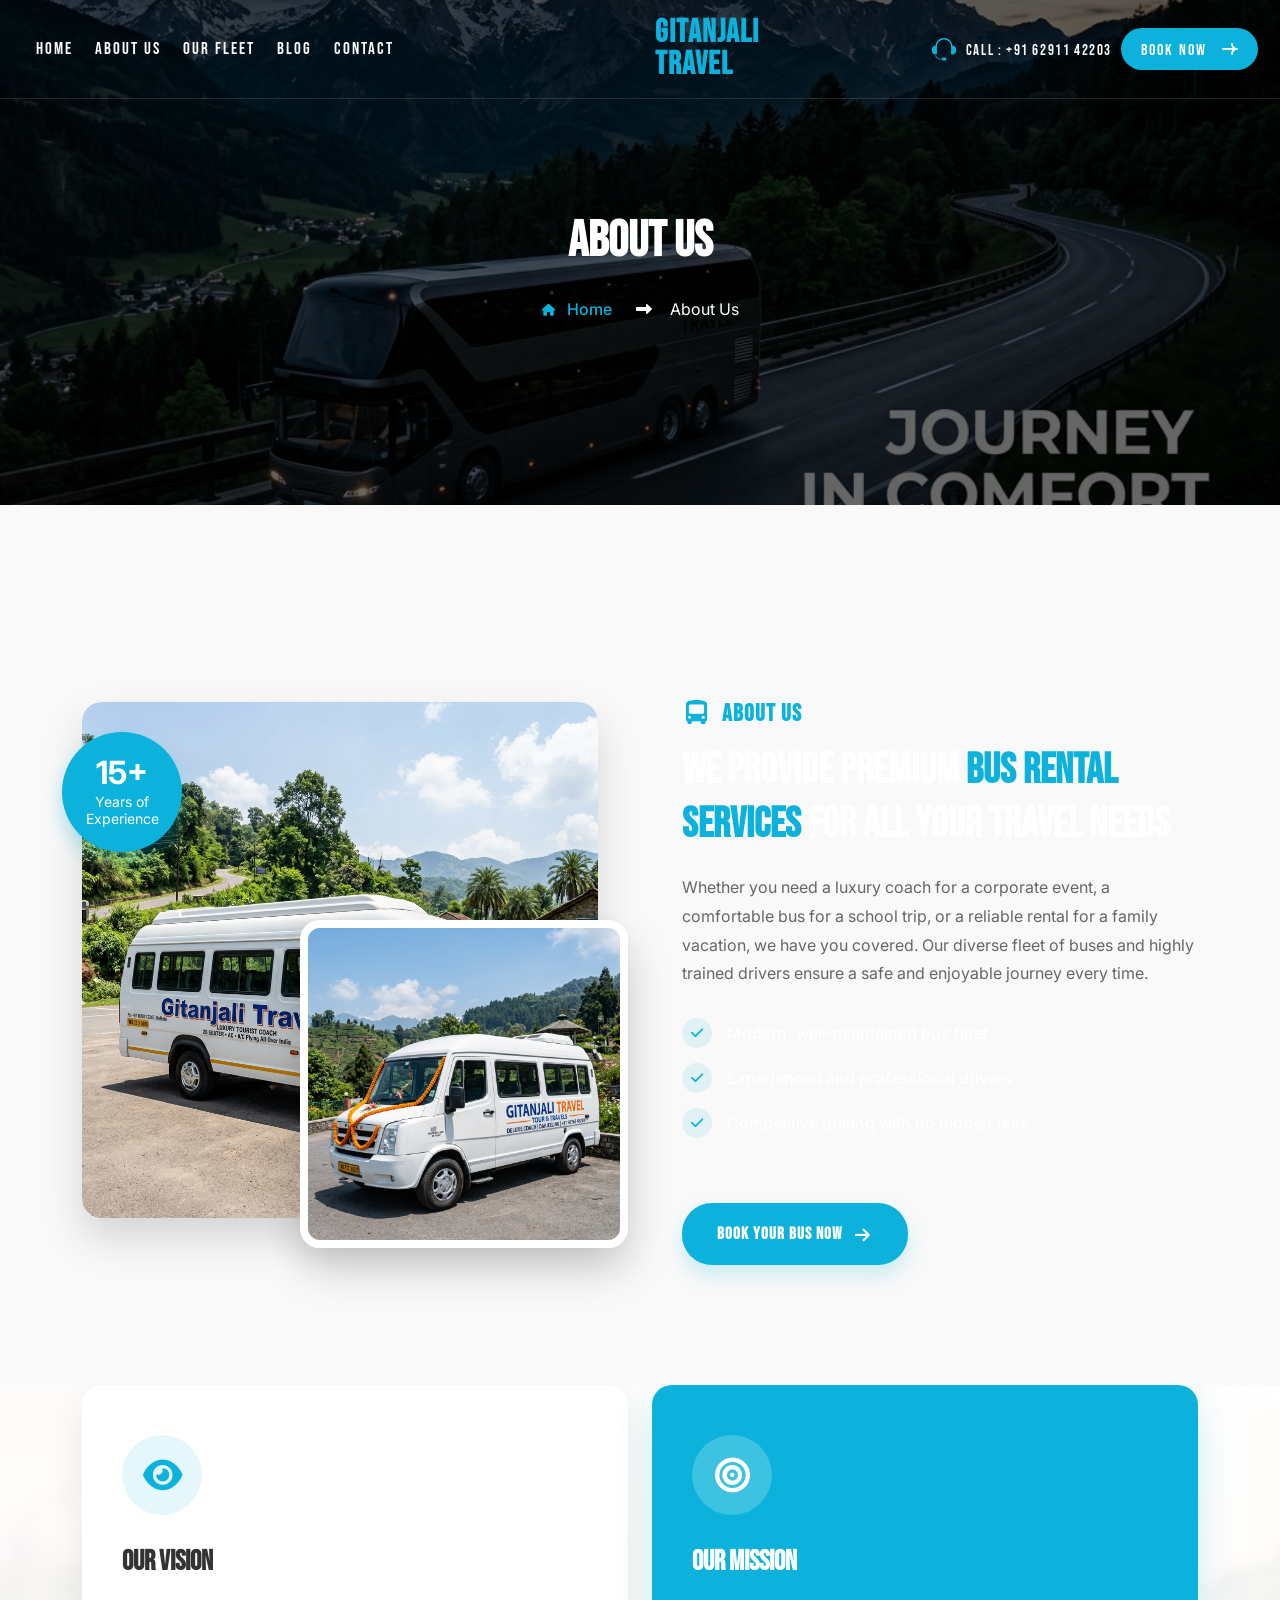
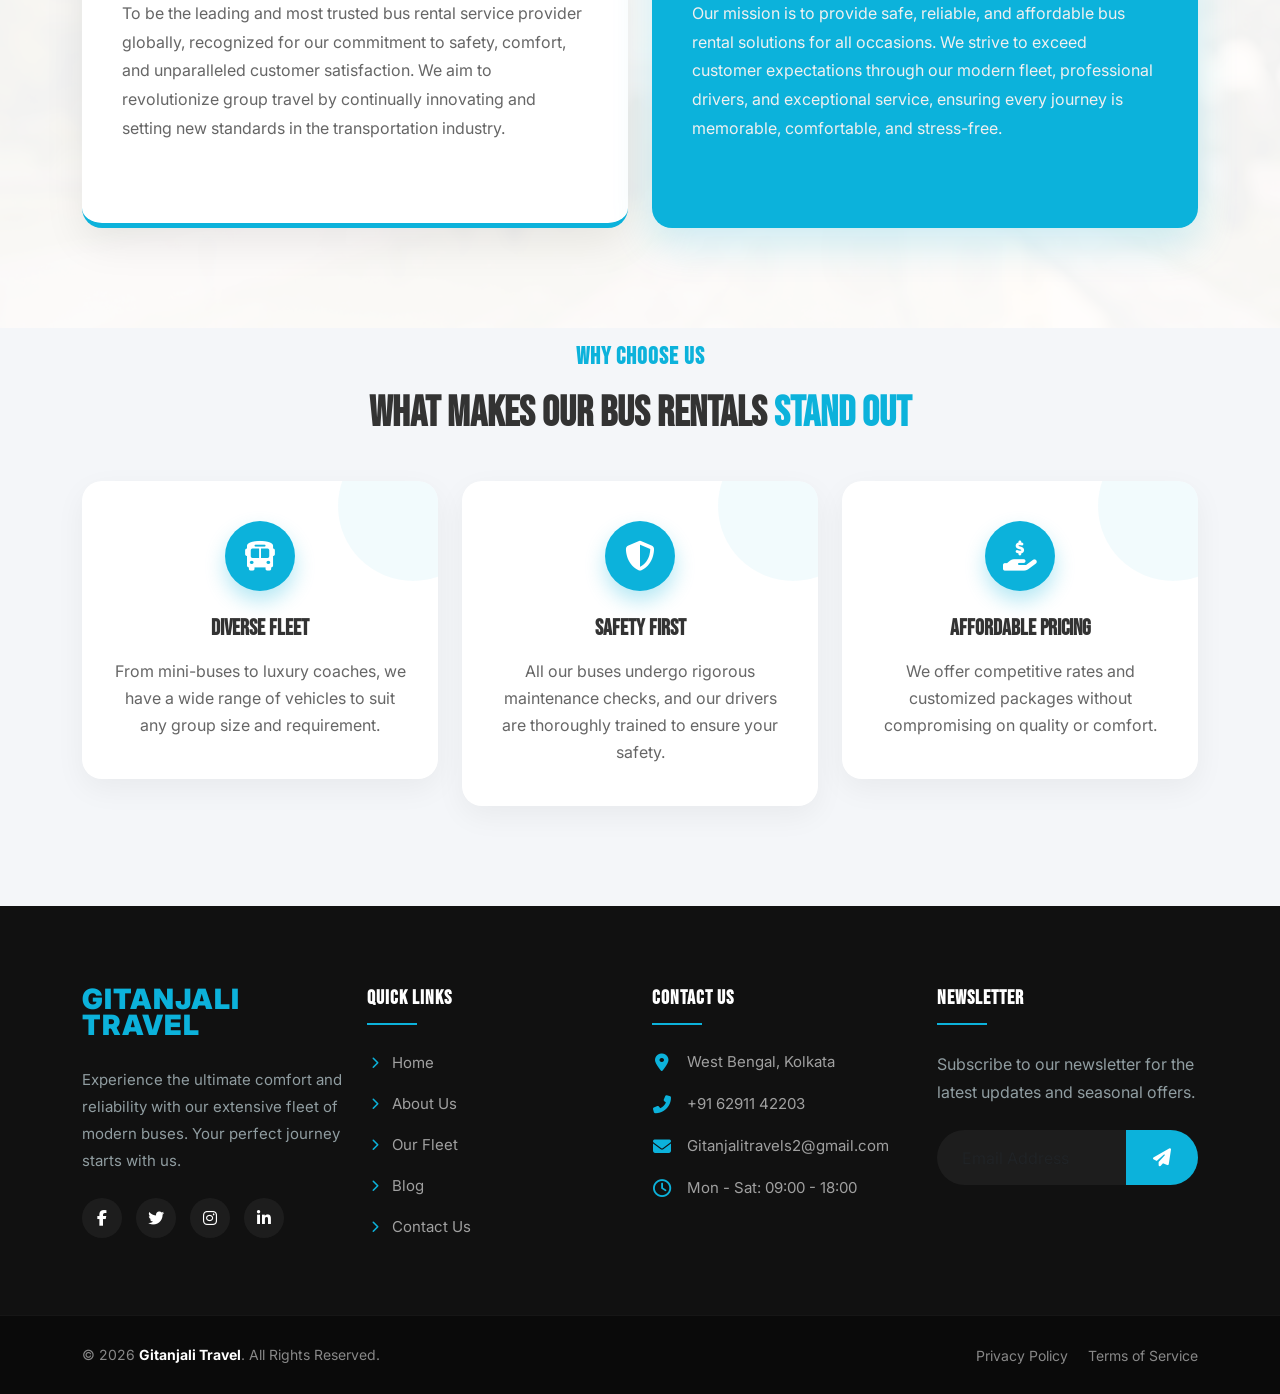
==== commit fd684ba6: "cahnges" ====
--- a/about.html
+++ b/about.html
@@ -1,4 +1,4 @@
-<!DOCTYPE html>
+﻿<!DOCTYPE html>
 <html lang="en-US">
   <head>
     <meta charset="UTF-8" />
@@ -308,7 +308,7 @@
                   <p class="text">
                     The argument in favor of using filler text goes something
                     like this: If you use real content in the Consulting
-                    Process, anytime you reach a review point youÃ¯Â¿Â½??ll end
+                    Process, anytime you reach a review point youÃƒÂ¯Ã‚Â¿Ã‚Â½??ll end
                     up reviewing and negotiating the content itself and not the
                     design.
                   </p>
@@ -464,7 +464,7 @@
                 "
               >
                 <img
-                  src="touring_bus.png"
+                  src="26_seater_traveller.png"
                   alt="Premium Bus Rental"
                   style="width: 100%; transition: transform 0.5s"
                 />
@@ -484,7 +484,7 @@
                 "
               >
                 <img
-                  src="luxury_coach.png"
+                  src="16_seater_traveller_new.png"
                   alt="Luxury Coach"
                   style="width: 100%; transition: transform 0.5s"
                 />
@@ -1258,3 +1258,4 @@
     <script src="assets/js/script.js"></script>
   </body>
 </html>
+
--- a/assets/css/custom.css
+++ b/assets/css/custom.css
@@ -551,3 +551,275 @@
 .pr-40 {
     padding-right: 40px;
 }
+
+/* Custom Hero Banner Styles */
+.custom-hero-banner {
+    position: relative;
+    height: 100vh;
+    max-height: 100vh;
+    overflow: hidden;
+    padding: 0;
+}
+
+.custom-hero-bg {
+    position: absolute;
+    top: 0;
+    left: 0;
+    width: 100%;
+    height: 100%;
+    background-size: cover;
+    background-position: center;
+    transition: opacity 0.8s ease-in-out;
+    z-index: 0;
+}
+
+.custom-hero-overlay {
+    position: absolute;
+    top: 0;
+    left: 0;
+    right: 0;
+    bottom: 0;
+    background: linear-gradient(90deg, rgba(0,0,0,0.75) 0%, rgba(0,0,0,0.3) 50%, rgba(0,0,0,0) 100%);
+    z-index: 1;
+}
+
+.custom-hero-banner .auto-container {
+    position: relative;
+    z-index: 2;
+    max-width: 1470px;
+    padding: 0 50px;
+}
+
+.hero-pagination-container {
+    position: absolute;
+    left: -40px;
+    top: 50%;
+    transform: translateY(-50%);
+    display: flex;
+    flex-direction: column;
+    align-items: center;
+}
+
+.custom-hero-pagination.swiper-pagination-bullets {
+    display: flex;
+    flex-direction: column;
+    gap: 15px;
+    position: relative;
+}
+
+.custom-hero-pagination .swiper-pagination-bullet {
+    width: 10px;
+    height: 10px;
+    background: #fff;
+    opacity: 0.5;
+    margin: 0 !important;
+    position: relative;
+}
+
+.custom-hero-pagination .swiper-pagination-bullet-active {
+    opacity: 1;
+    transform: scale(1.5);
+}
+
+.custom-hero-pagination::before {
+    content: '';
+    position: absolute;
+    width: 1px;
+    height: 200%;
+    background: rgba(255,255,255,0.3);
+    left: 50%;
+    top: -50%;
+    transform: translateX(-50%);
+    z-index: -1;
+}
+
+.hero-text-content { color: #fff; padding-left: 20px; padding-bottom: 220px; }
+
+.hero-dynamic-title {
+    font-size: 100px;
+    font-weight: 900;
+    color: #fff;
+    line-height: 1.1;
+    margin-bottom: 20px;
+    text-transform: uppercase;
+    text-shadow: 2px 2px 10px rgba(0,0,0,0.3);
+    transition: opacity 0.4s ease;
+}
+
+.hero-dynamic-desc {
+    font-size: 16px;
+    color: rgba(255,255,255,0.8);
+    max-width: 90%;
+    margin-bottom: 30px;
+    transition: opacity 0.4s ease;
+    text-shadow: 1px 1px 5px rgba(0,0,0,0.5);
+}
+
+.hero-btn a {
+    background: var(--primary-color);
+    color: #fff;
+    padding: 15px 35px;
+    border-radius: 30px;
+    font-weight: 600;
+    text-transform: uppercase;
+    display: inline-flex;
+    align-items: center;
+    transition: all 0.3s;
+}
+
+.hero-btn a:hover {
+    background: #fff;
+    color: var(--primary-color);
+}
+
+.hero-carousel-wrapper { position: absolute; bottom: 0; left: 0; width: 100%; padding: 0 15px; z-index: 10; }
+
+.custom-hero-swiper {
+    width: 100%;
+    padding: 0;
+    overflow: visible !important;
+}
+
+.custom-hero-swiper .swiper-slide {
+    width: 220px;
+    height: 140px;
+    transition: all 0.4s ease;
+    border-radius: 15px;
+    transform: scale(0.85);
+    transform-origin: center bottom;
+}
+
+.custom-hero-swiper .swiper-slide-active {
+    transform: scale(1);
+    z-index: 3;
+}
+
+.hero-card {
+    width: 100%;
+    height: 100%;
+    border-radius: 20px;
+    overflow: hidden;
+    position: relative;
+    box-shadow: 0 15px 35px rgba(0,0,0,0.2);
+}
+
+.hero-card img {
+    width: 100%;
+    height: 100%;
+    object-fit: cover;
+}
+
+.hero-card-content {
+    position: absolute;
+    bottom: 0;
+    left: 0;
+    width: 100%;
+    padding: 10px;
+    background: linear-gradient(0deg, rgba(0,0,0,0.8) 0%, rgba(0,0,0,0) 100%);
+    color: #fff;
+}
+
+.hero-card-title {
+    font-size: 13px;
+    font-weight: bold;
+    margin-bottom: 3px;
+    line-height: 1.2;
+}
+
+.hero-card-rating {
+    color: #FFD700;
+    font-size: 10px;
+}
+
+.hero-card-icon {
+    position: absolute;
+    top: 10px;
+    right: 10px;
+    background: #fff;
+    color: var(--primary-color);
+    width: 25px;
+    height: 25px;
+    border-radius: 50%;
+    display: flex;
+    align-items: center;
+    justify-content: center;
+    box-shadow: 0 5px 15px rgba(0,0,0,0.1);
+    font-size: 11px;
+}
+
+.hero-swiper-nav {
+    position: absolute;
+    bottom: 20px;
+    left: -120px;
+    display: flex;
+    gap: 15px;
+    z-index: 10;
+}
+
+.hero-nav-btn {
+    width: 40px;
+    height: 40px;
+    background: rgba(255,255,255,0.2);
+    border: 1px solid rgba(255,255,255,0.5);
+    border-radius: 50%;
+    display: flex;
+    align-items: center;
+    justify-content: center;
+    color: #fff;
+    cursor: pointer;
+    backdrop-filter: blur(5px);
+    transition: all 0.3s;
+}
+
+.hero-nav-btn:hover {
+    background: var(--primary-color);
+    border-color: var(--primary-color);
+}
+
+.hero-nav-btn::after {
+    display: none;
+}
+
+/* Mobile responsive adjustments */
+@media (max-width: 991px) {
+    .hero-carousel-wrapper {
+        width: 100%;
+        position: absolute;
+        bottom: 10px;
+        left: 0;
+        right: 0;
+        padding: 0 15px;
+    }
+
+    .custom-hero-swiper .swiper-slide {
+        width: 140px;
+        height: 100px;
+        border-radius: 10px;
+    }
+
+    .hero-card-content {
+        padding: 5px;
+    }
+
+    .hero-card-title {
+        font-size: 10px;
+        margin-bottom: 2px;
+    }
+    
+    .hero-card-rating {
+        font-size: 8px;
+    }
+    
+    .hero-card-icon {
+        top: 5px;
+        right: 5px;
+        width: 20px;
+        height: 20px;
+        font-size: 9px;
+    }
+
+    .hero-text-content {
+        padding-bottom: 120px;
+    }
+}
+
